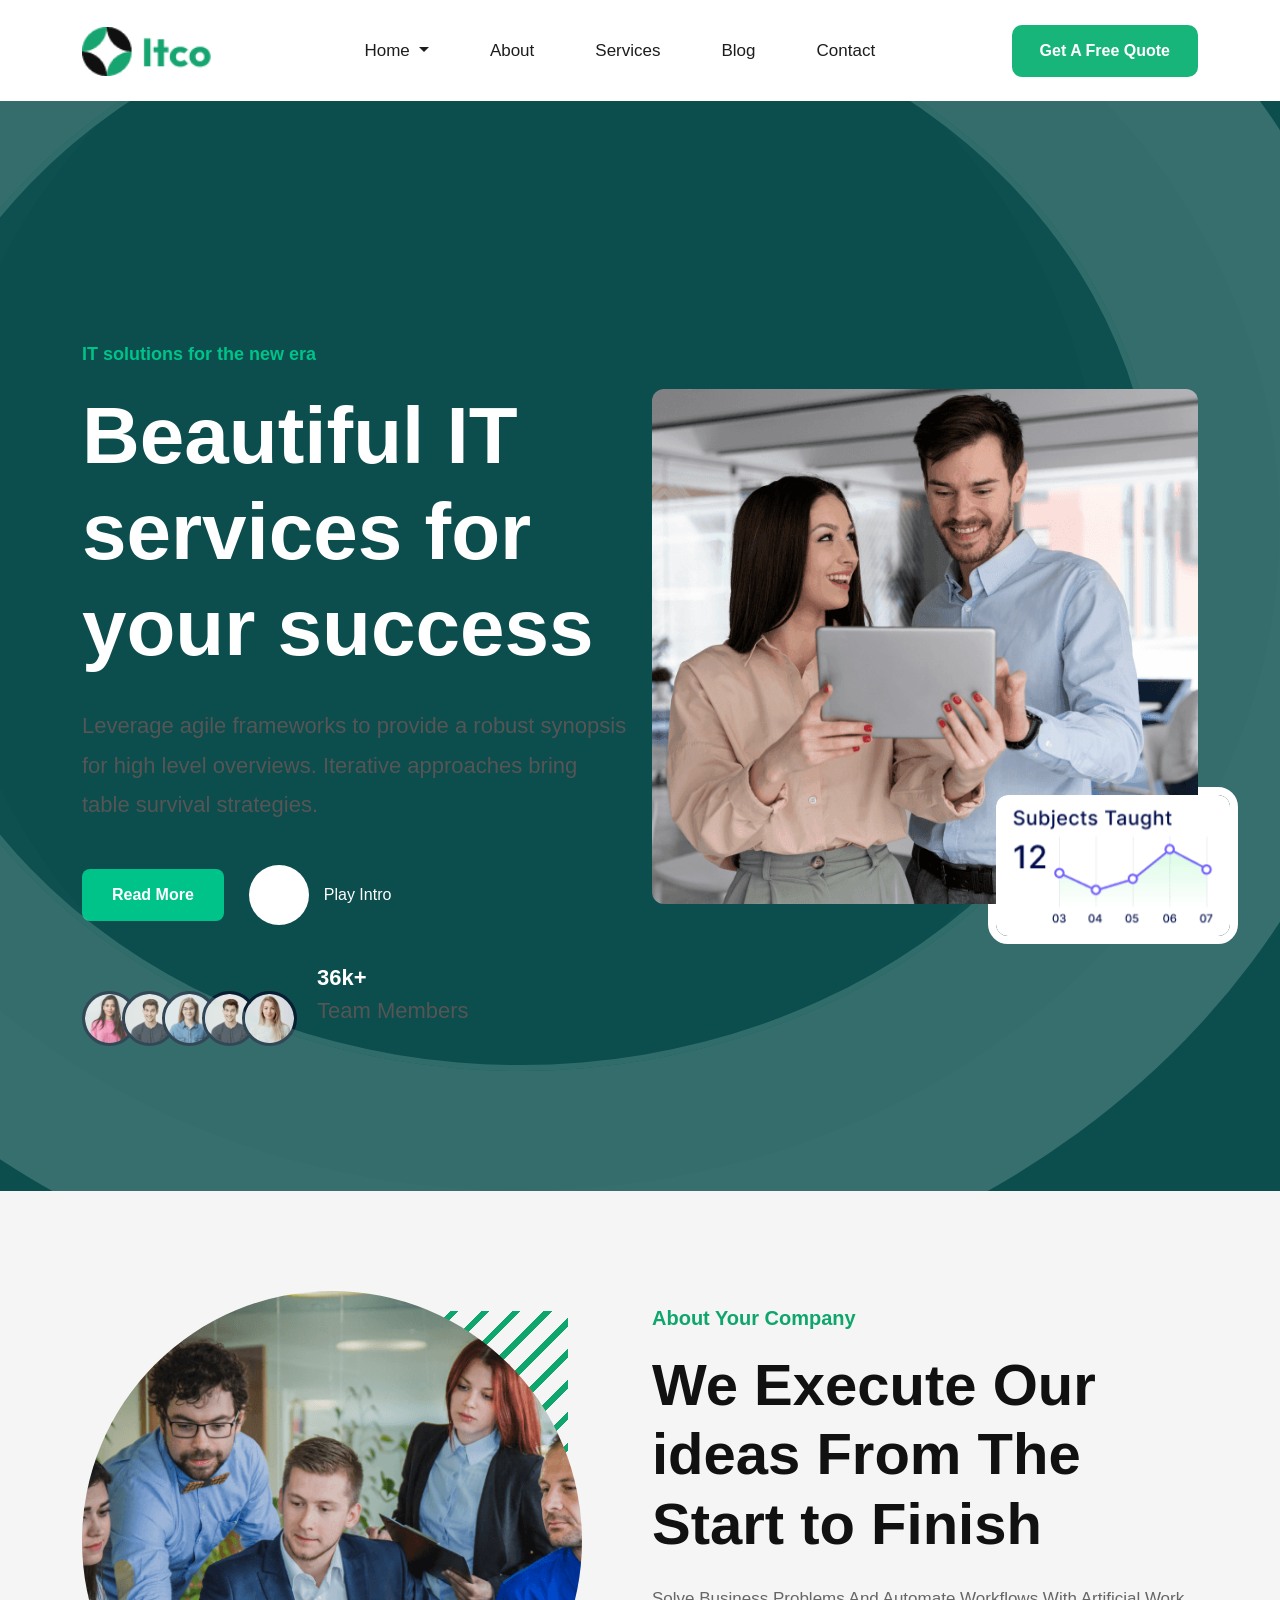
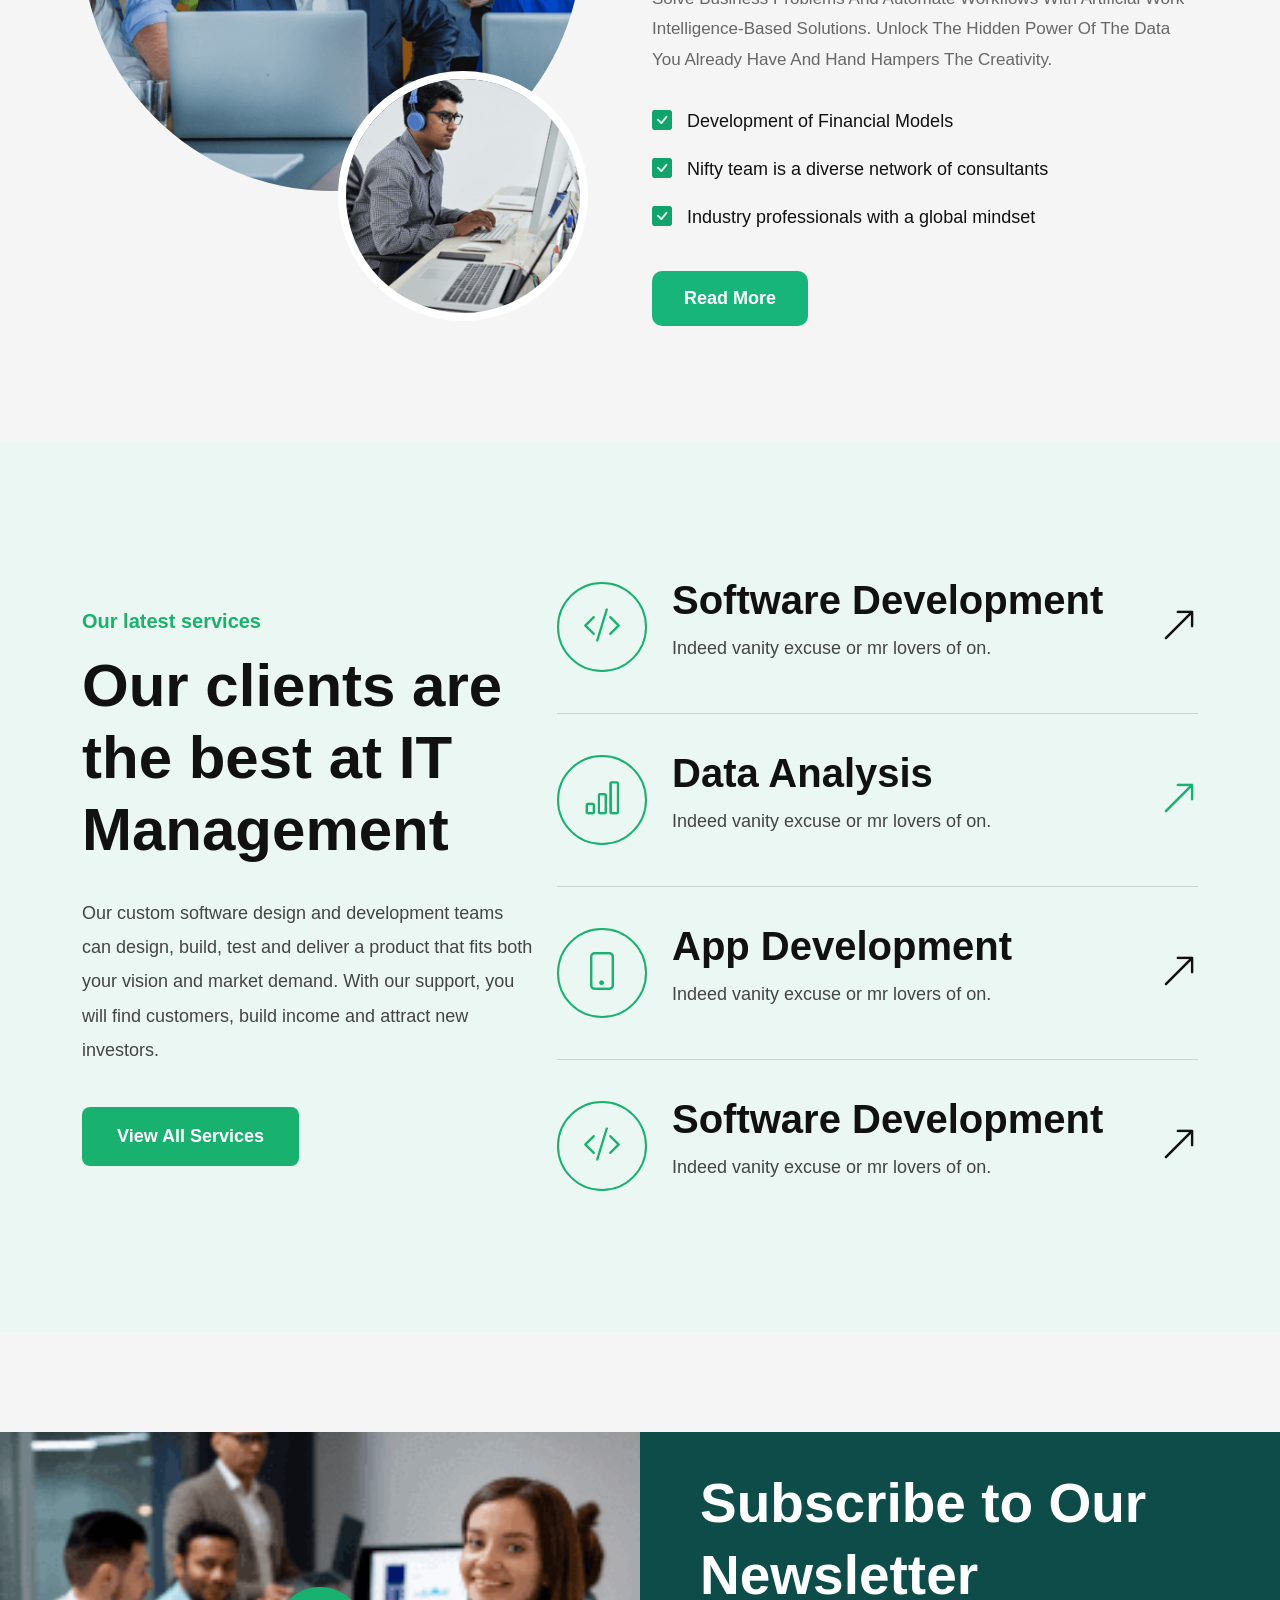
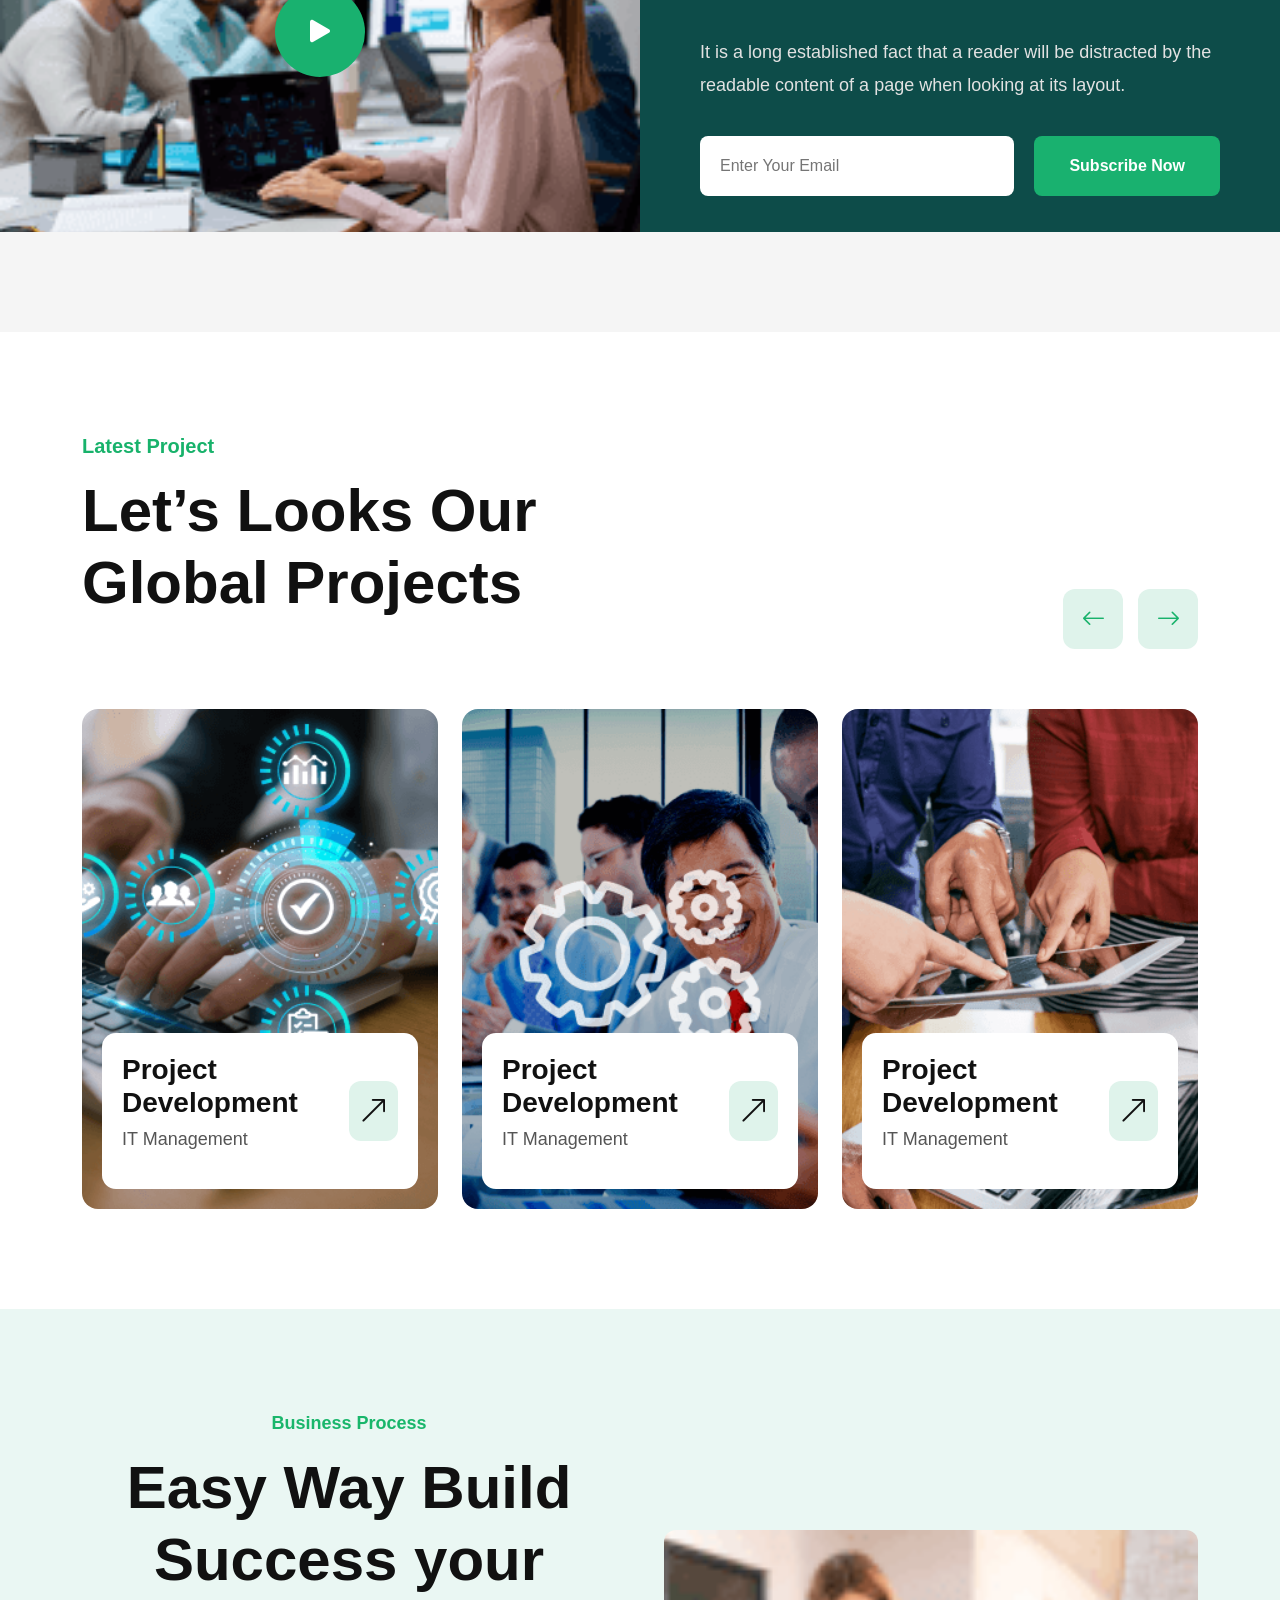
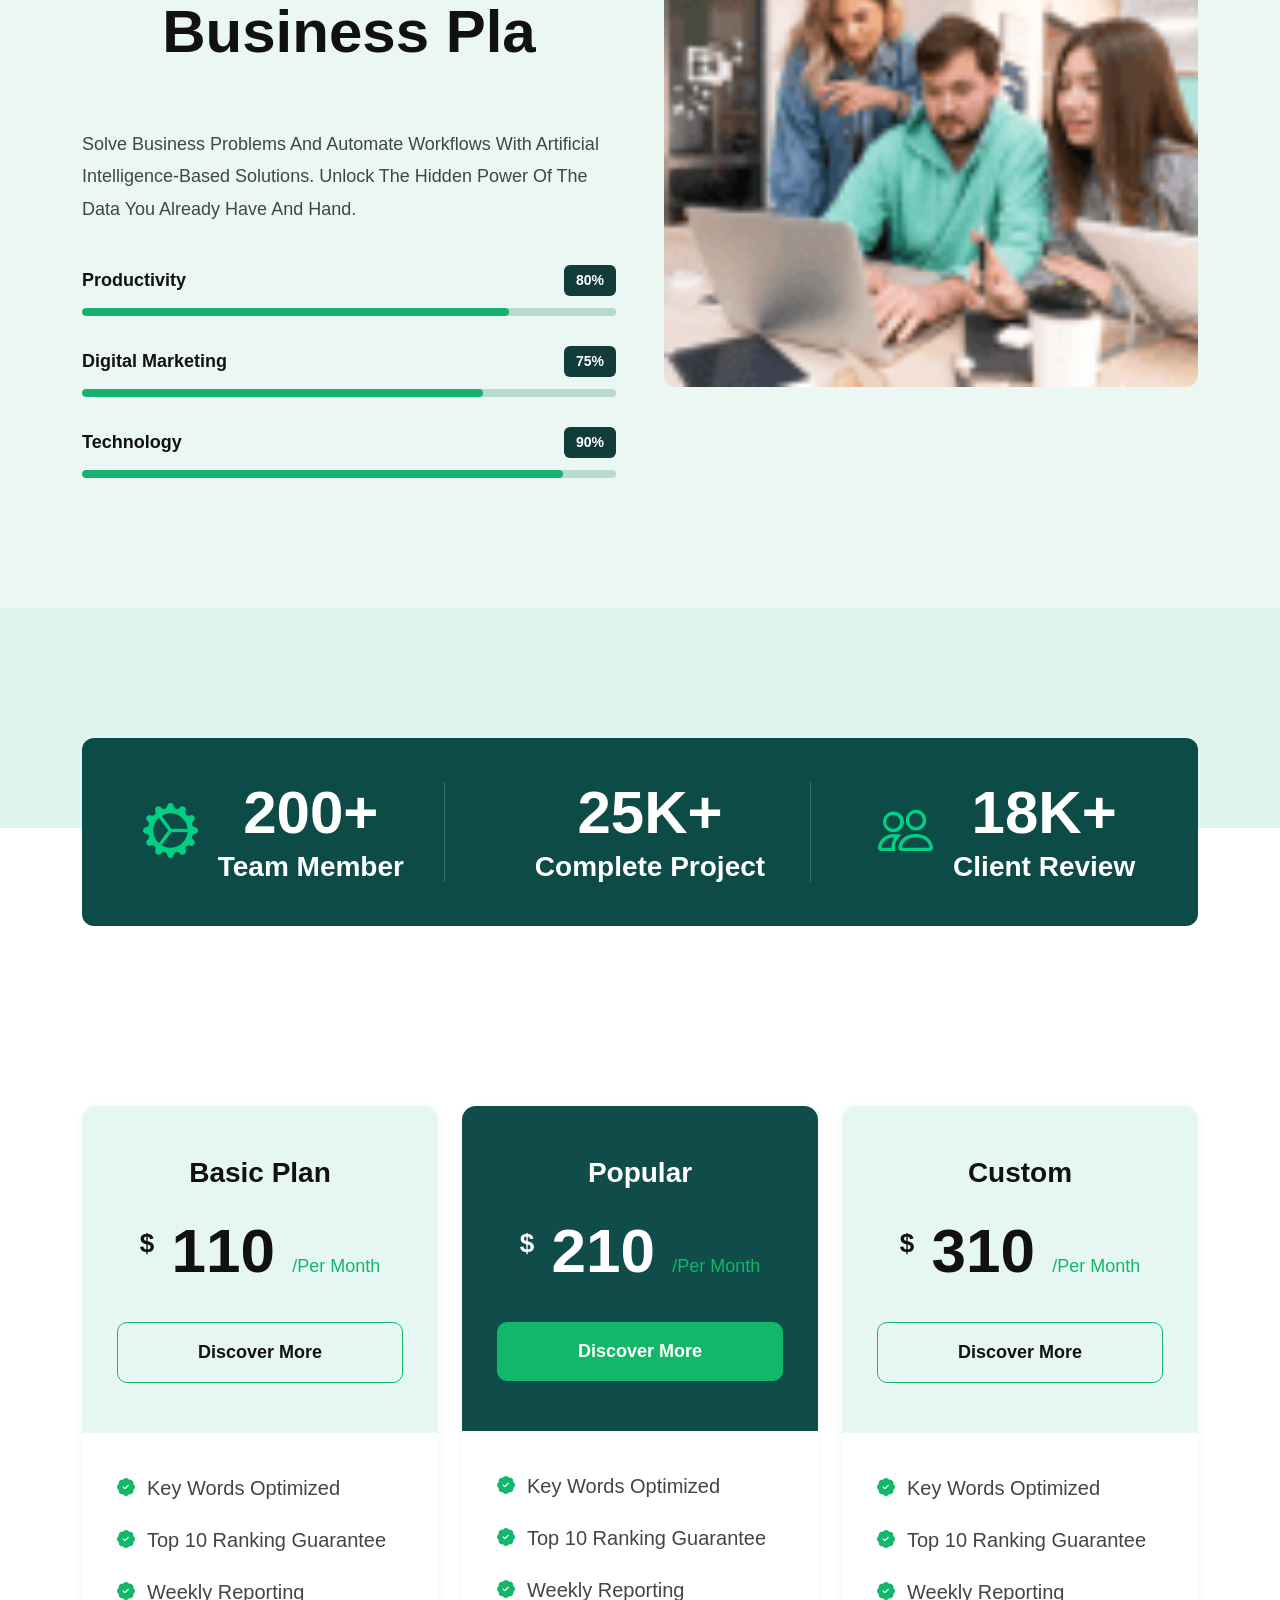
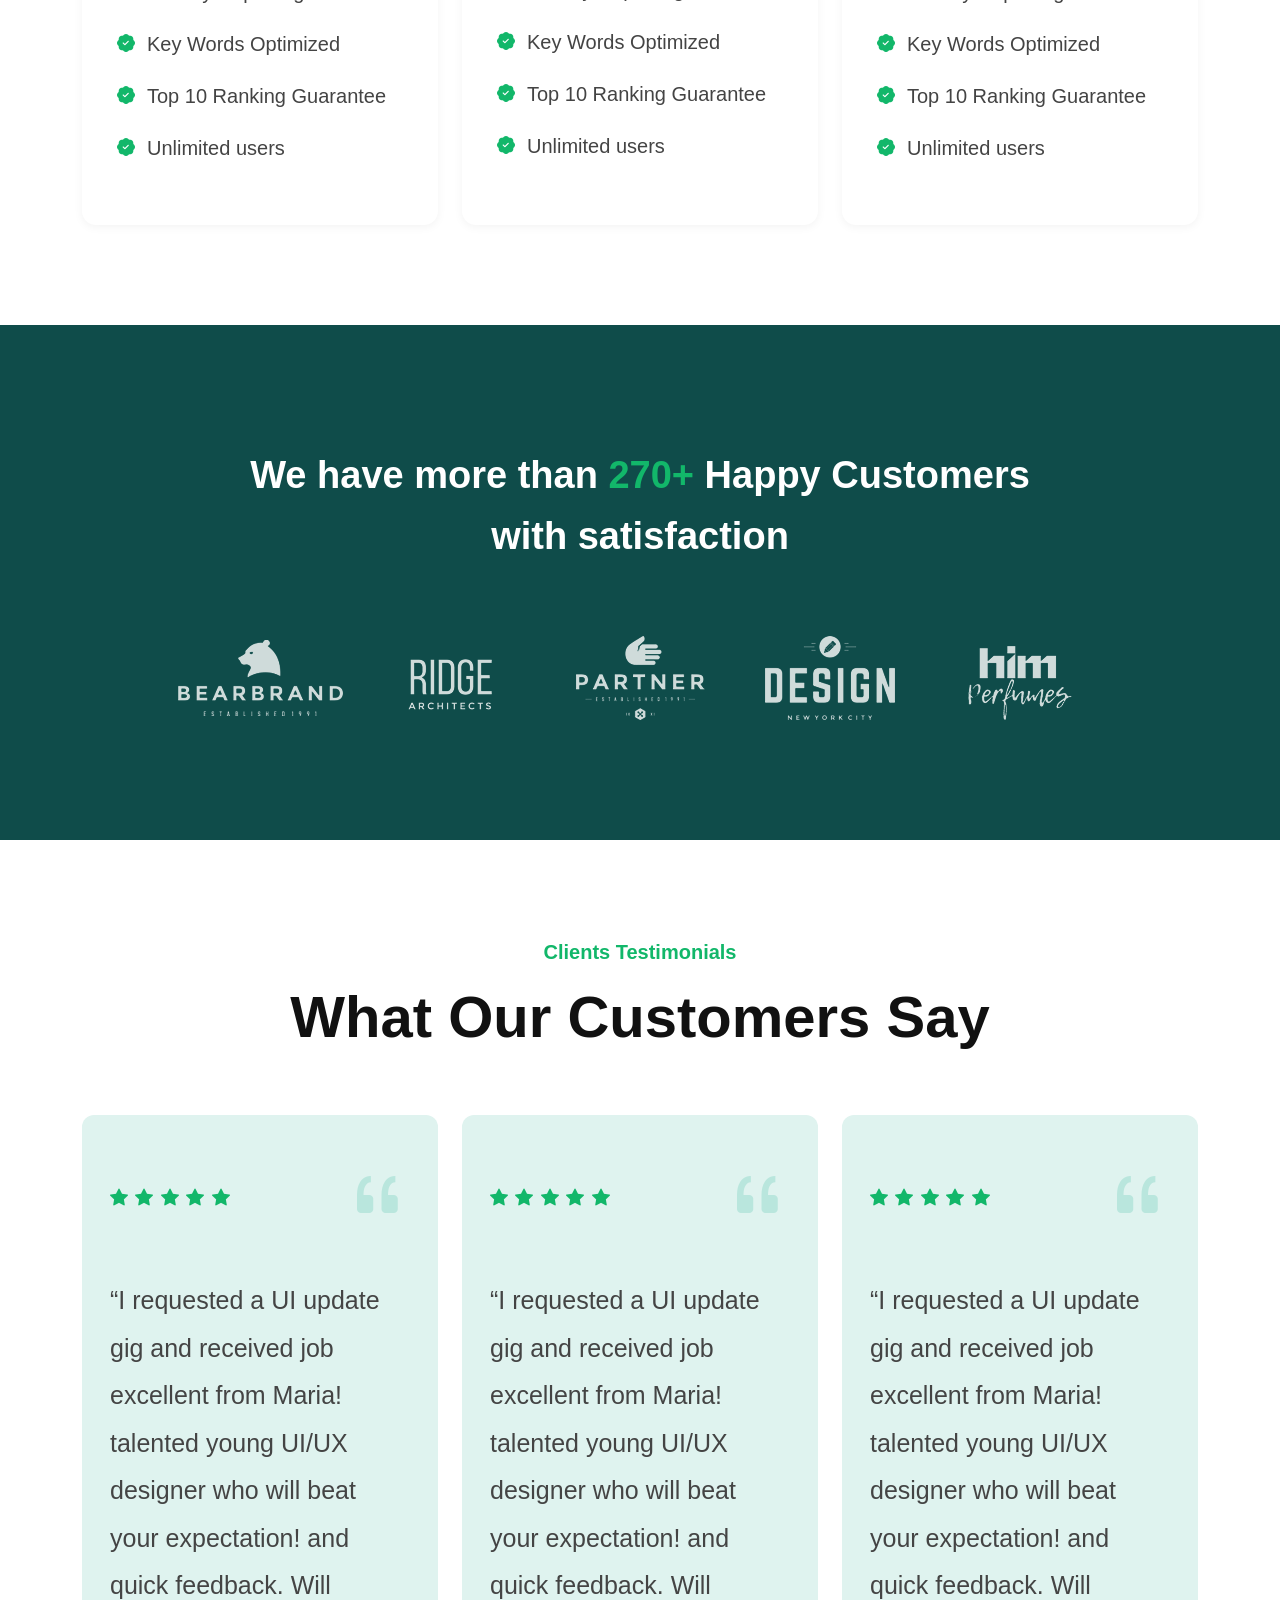
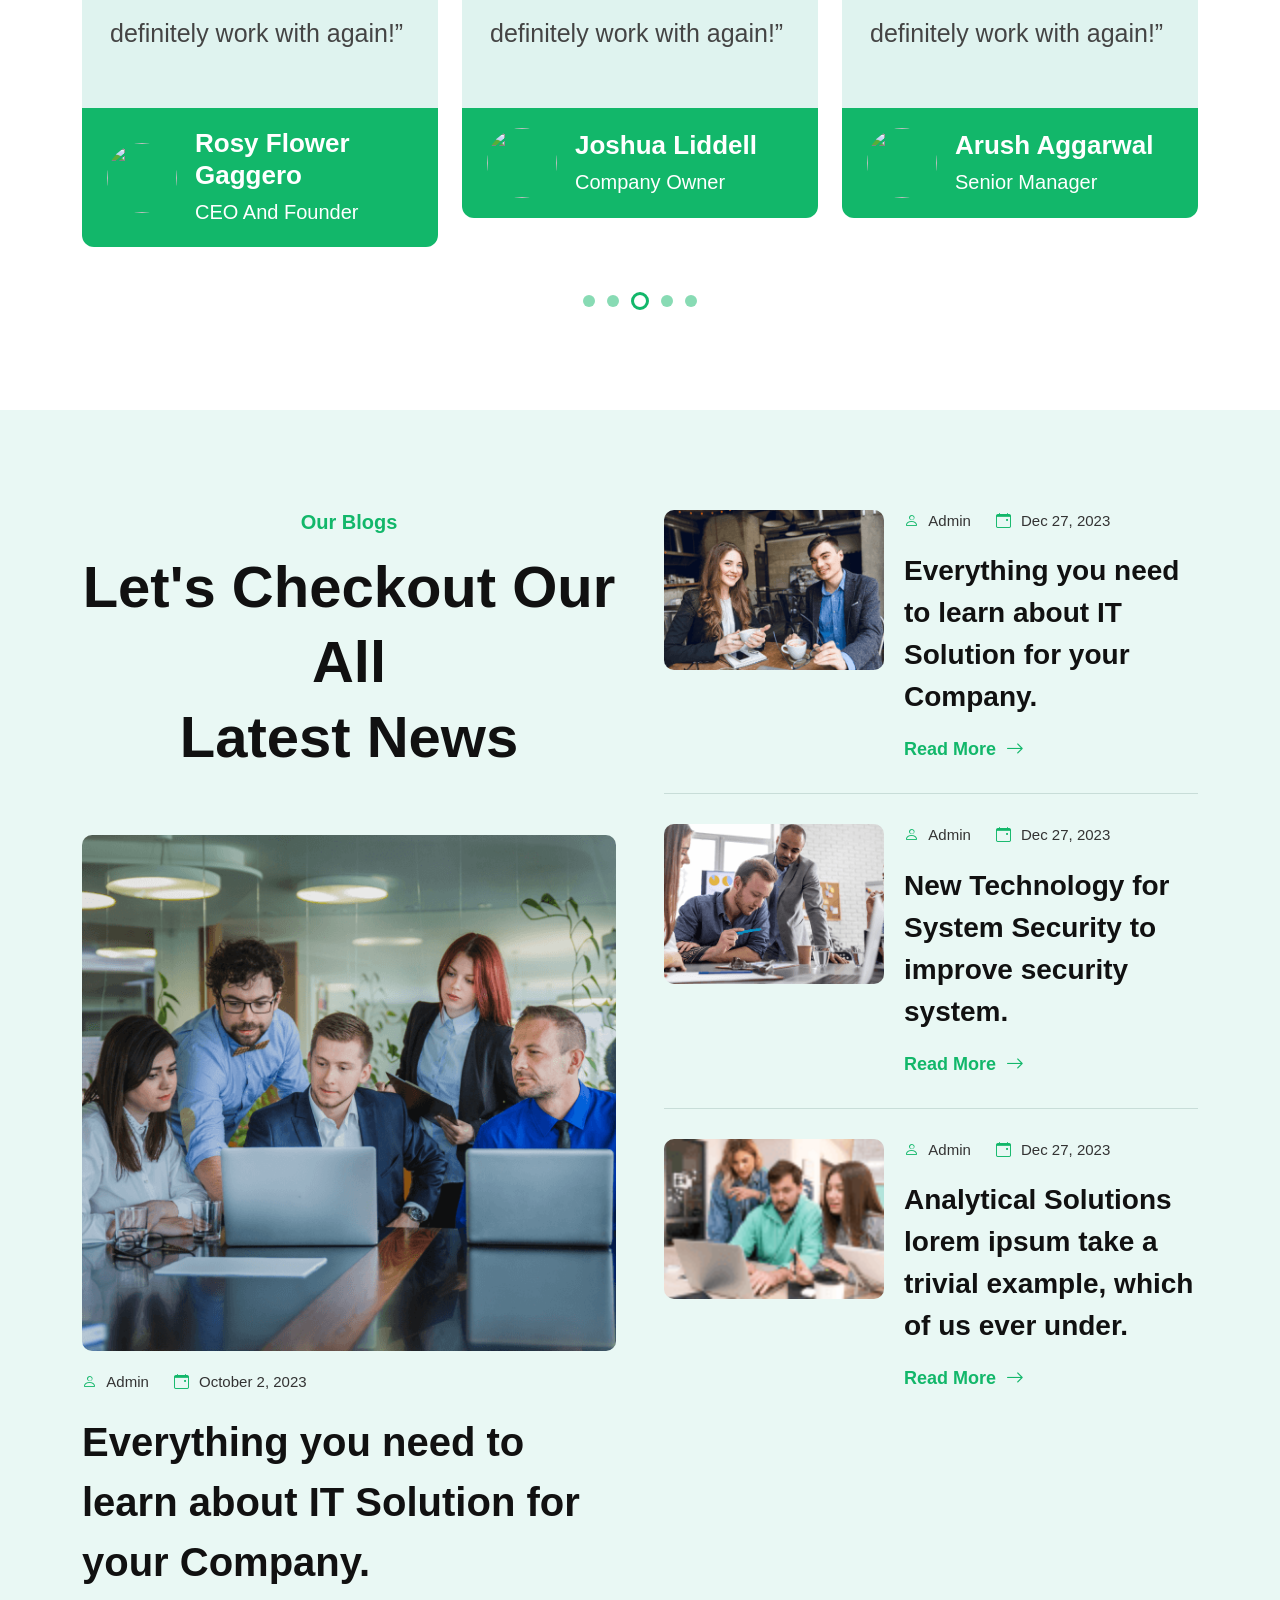
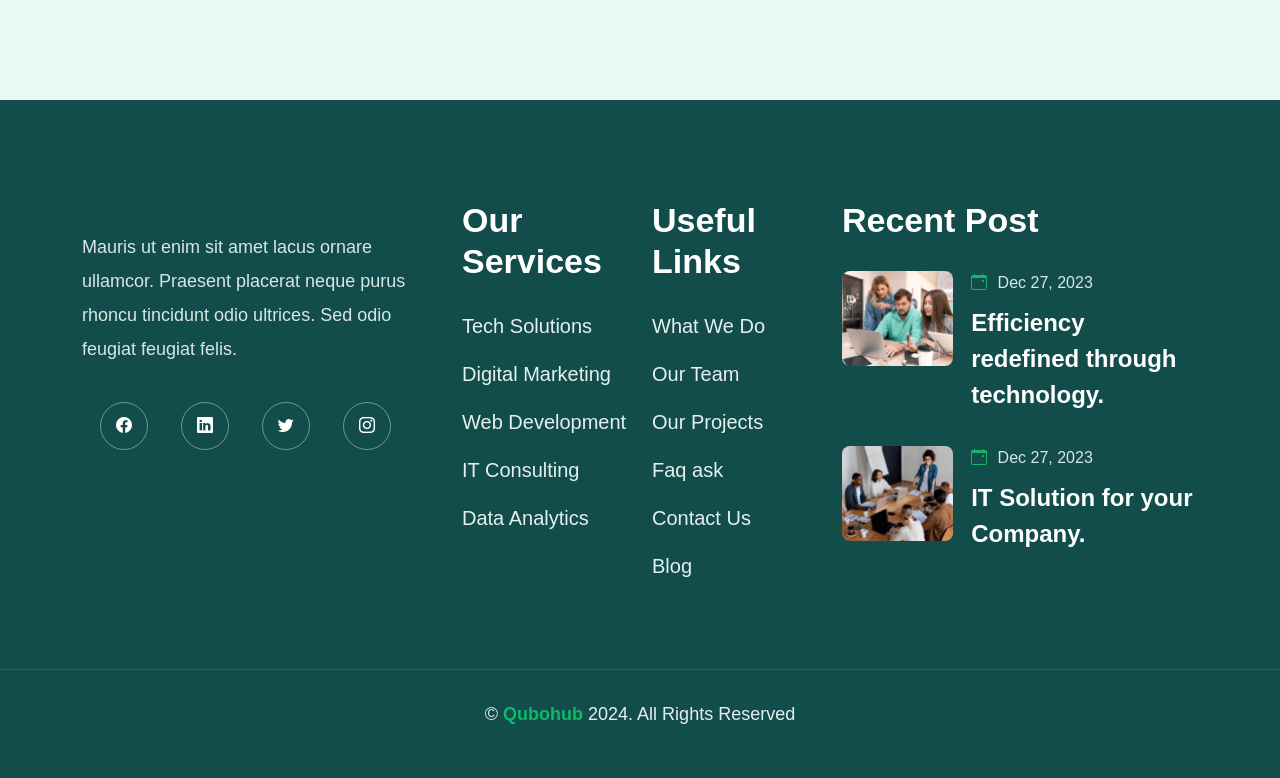
==== index.html @ c3c0ed38 "webpage" ====
<!DOCTYPE html>
<html  lang="en">
<head>
  <meta charset="UTF-8">
  <meta name="viewport" content="width=device-width, initial-scale=1.0">

  <title>Responsive Navbar</title>

  <!-- Bootstrap CSS -->
  <link
    href="https://cdn.jsdelivr.net/npm/bootstrap@5.3.3/dist/css/bootstrap.min.css"
    rel="stylesheet"
  >
  <script src="https://cdn.jsdelivr.net/npm/bootstrap@5.3.3/dist/js/bootstrap.bundle.min.js"></script>
  <link href="https://cdn.jsdelivr.net/npm/bootstrap@5.3.3/dist/css/bootstrap.min.css" rel="stylesheet">

  <!-- Bootstrap Icons -->
  <link
    rel="stylesheet"
    href="https://cdn.jsdelivr.net/npm/bootstrap-icons@1.11.3/font/bootstrap-icons.min.css"
  >

  <!-- CSS FILE -->
  <link rel="stylesheet" href="style.css">

</head>

<body>

<!-- NAVBAR START -->
<nav class="navbar navbar-expand-lg">

  <div class="container">

    <!-- LOGO -->
    <a class="navbar-brand" href="#">
      <img src="./itco.vercel.app/image (1).png"
           alt="logo"
           width="120">
    </a>

    <!-- MOBILE MENU BUTTON -->
    <button class="navbar-toggler"
            type="button"
            data-bs-toggle="collapse"
            data-bs-target="#navbarNav">

      <span class="navbar-toggler-icon"></span>

    </button>

    <!-- MENU -->
    <div class="collapse navbar-collapse justify-content-center"
         id="navbarNav">

      <ul class="navbar-nav">

        <!-- HOME DROPDOWN -->
        <li class="nav-item dropdown">

          <a class="nav-link dropdown-toggle"
             href="#"
             role="button"
             data-bs-toggle="dropdown">

             Home

          </a>

          <ul class="dropdown-menu">

            <li>
              <a class="dropdown-item" href="home1.html">
                Home 1
              </a>
            </li>

            <li>
              <a class="dropdown-item" href="home2.html">
                Home 2
              </a>
            </li>

            <li>
              <a class="dropdown-item" href="home3.html">
                Home 3
              </a>
            </li>

          </ul>

        </li>

        <li class="nav-item">
          <a class="nav-link" href="#">About</a>
        </li>

        <li class="nav-item">
          <a class="nav-link" href="#">Services</a>
        </li>

        <li class="nav-item">
          <a class="nav-link" href="#">Blog</a>
        </li>

        <li class="nav-item">
          <a class="nav-link" href="#">Contact</a>
        </li>

      </ul>

    </div>

    <!-- BUTTON -->
    <a href="#" class="quote-btn">
      Get A Free Quote
    </a>

  </div>

</nav>

  <section class="hero-section">

    <div class="container">

      <div class="row align-items-center">

        <!-- LEFT CONTENT -->

        <div class="col-lg-6">

          <div class="hero-content">

            <span class="hero-subtitle">
              IT solutions for the new era
            </span>

            <h1>
              Beautiful IT services for your success
            </h1>

            <p>
              Leverage agile frameworks to provide a robust synopsis for high
              level overviews. Iterative approaches bring table survival
              strategies.
            </p>

            <div class="hero-buttons">

              <a href="#" class="theme-btn">
                Read More
              </a>

              <div class="video-btn-area">

                <a href="#" class="video-btn">
                  <i class="fas fa-play"></i>
                </a>

                <span>Play Intro</span>

              </div>

            </div>

            <!-- TEAM MEMBERS -->

            <div class="team-wrapper">

              <div class="team-images">

                <img src="./itco.vercel.app/image (2).png" alt="">

                <img src="./itco.vercel.app/image (3).png" alt="">

                <img src="./itco.vercel.app/image (4).png" alt="">

                <img src="./itco.vercel.app/image (3).png" alt="">

                <img src="./itco.vercel.app/image (6).png" alt="">

              </div>

              <div class="team-text">

                <h4>36k+</h4>

                <p>Team Members</p>

              </div>

            </div>

          </div>

        </div>

        <!-- RIGHT IMAGE -->

        <div class="col-lg-6">

          <div class="hero-image">

            <img
              src="./itco.vercel.app/image (7).png"
              class="main-image"
              alt="">

            <div class="small-image">

              <img
                src="./itco.vercel.app/image (8).png"
                alt="">

            </div>

          </div>

        </div>

      </div>

    </div>

  </section>
   



   

  <!-- ================= ABOUT SECTION ================= -->

  <section class="about-section">
    <div class="container">

      <div class="row align-items-center">

        <!-- LEFT IMAGE -->
        <div class="col-lg-6 mb-5 mb-lg-0">

          <div class="about-image-box">

            <!-- Main Image -->
            <img
              src="./itco.vercel.app/image (9).png"
              alt=""
              class="main-img"
            >

            <!-- Small Image -->
            <img
              src="./itco.vercel.app/image (10).png"
              alt=""
              class="small-img"
            >

            <!-- Shape -->
            <div class="line-shape"></div>

          </div>

        </div>

        <!-- RIGHT CONTENT -->
        <div class="col-lg-6">

          <div class="about-content">

            <h5>About Your Company</h5>

            <h1>
              We Execute Our ideas
              From The Start to Finish
            </h1>

            <p>
              Solve Business Problems And Automate Workflows With Artificial
              Work Intelligence-Based Solutions. Unlock The Hidden Power Of
              The Data You Already Have And Hand Hampers The Creativity.
            </p>

            <!-- LIST -->
            <ul class="about-list">
              <li>
                <i class="bi bi-check-square-fill"></i>
                Development of Financial Models
              </li>

              <li>
                <i class="bi bi-check-square-fill"></i>
                Nifty team is a diverse network of consultants
              </li>

              <li>
                <i class="bi bi-check-square-fill"></i>
                Industry professionals with a global mindset
              </li>
            </ul>

            <!-- BUTTON -->
            <a href="#" class="about-btn">
              Read More
            </a>

          </div>

        </div>

      </div>
    </div>
  </section> 
 

  <!-- SERVICES SECTION -->
  <section class="services-section">
    <div class="container">

      <div class="row align-items-center">

        <!-- LEFT CONTENT -->
        <div class="col-lg-5 mb-5 mb-lg-0">

          <p class="small-title">Our latest services</p>

          <h1 class="main-title">
            Our clients are the best at IT Management
          </h1>

          <p class="description">
            Our custom software design and development teams can design,
            build, test and deliver a product that fits both your vision
            and market demand. With our support, you will find customers,
            build income and attract new investors.
          </p>

          <a href="#" class="service-btn">
            View All Services
          </a>

        </div>

        <!-- RIGHT SERVICES -->
        <div class="col-lg-7">

          <!-- ITEM 1 -->
          <div class="service-item">

            <div class="service-left">

              <div class="icon-box">
                <i class="bi bi-code-slash"></i>
              </div>

              <div>
                <h3>Software Development</h3>
                <p>Indeed vanity excuse or mr lovers of on.</p>
              </div>

            </div>

            <div class="arrow">
              <i class="bi bi-arrow-up-right"></i>
            </div>

          </div>

          <!-- ITEM 2 -->
          <div class="service-item">

            <div class="service-left">

              <div class="icon-box">
                <i class="bi bi-bar-chart"></i>
              </div>

              <div>
                <h3>Data Analysis</h3>
                <p>Indeed vanity excuse or mr lovers of on.</p>
              </div>

            </div>

            <div class="arrow active-arrow">
              <i class="bi bi-arrow-up-right"></i>
            </div>

          </div>

          <!-- ITEM 3 -->
          <div class="service-item">

            <div class="service-left">

              <div class="icon-box">
                <i class="bi bi-phone"></i>
              </div>

              <div>
                <h3>App Development</h3>
                <p>Indeed vanity excuse or mr lovers of on.</p>
              </div>

            </div>

            <div class="arrow">
              <i class="bi bi-arrow-up-right"></i>
            </div>

          </div>

          <!-- ITEM 4 -->
          <div class="service-item border-0">

            <div class="service-left">

              <div class="icon-box">
                <i class="bi bi-code-slash"></i>
              </div>

              <div>
                <h3>Software Development</h3>
                <p>Indeed vanity excuse or mr lovers of on.</p>
              </div>

            </div>

            <div class="arrow">
              <i class="bi bi-arrow-up-right"></i>
            </div>

          </div>

        </div>

      </div>

    </div>
  </section>


  <!-- NEWSLETTER SECTION -->

  <section class="newsletter-section">

    <div class="container-fluid p-0">

      <div class="row g-0 align-items-center">

        <!-- LEFT IMAGE -->

        <div class="col-lg-6">

          <div class="newsletter-image">

            <img src="./itco.vercel.app/image (20).png">

            <!-- PLAY BUTTON -->

            <div class="play-btn">
              <i class="bi bi-play-fill"></i>
            </div>

          </div>

        </div>

        <!-- RIGHT CONTENT -->

        <div class="col-lg-6">

          <div class="newsletter-content">

            <h2>Subscribe to Our Newsletter</h2>

            <p>
              It is a long established fact that a reader will be distracted
              by the readable content of a page when looking at its layout.
            </p>

            <!-- FORM -->

            <form class="newsletter-form">

              <input type="email"
              placeholder="Enter Your Email">

              <button type="submit">
                Subscribe Now
              </button>

            </form>

          </div>

        </div>

      </div>

    </div>

  </section>
   

  <!-- PROJECT SECTION -->

  <section class="project-section">

    <div class="container">

      <!-- TOP CONTENT -->

      <div class="project-header">

        <div>
          <p class="small-title">Latest Project</p>

          <h2 class="main-title">
            Let’s Looks Our Global Projects
          </h2>
        </div>

        <!-- ARROWS -->

        <div class="arrow-buttons">

          <button>
            <i class="bi bi-arrow-left"></i>
          </button>

          <button>
            <i class="bi bi-arrow-right"></i>
          </button>

        </div>

      </div>

      <!-- PROJECT CARDS -->

      <div class="row g-4">

        <!-- CARD 1 -->

        <div class="col-lg-4 col-md-6">

          <div class="project-card">

            <img src="./itco.vercel.app/image (11).png"
            alt="project">
            <div class="project-overlay">

              <div>
                <h4>Project Development</h4>
                <p>IT Management</p>
              </div>

              <div class="overlay-arrow">
                <i class="bi bi-arrow-up-right"></i>
              </div>

            </div>


          </div>

        </div>

        <!-- CARD 2 -->

        <div class="col-lg-4 col-md-6">

          <div class="project-card active-card">

            <img src="./itco.vercel.app/image (12).png"
            alt="project">

            <!-- OVERLAY -->

            <div class="project-overlay">

              <div>
                <h4>Project Development</h4>
                <p>IT Management</p>
              </div>

              <div class="overlay-arrow">
                <i class="bi bi-arrow-up-right"></i>
              </div>

            </div>

          </div>

        </div>

        <!-- CARD 3 -->

        <div class="col-lg-4 col-md-6">

          <div class="project-card">

            <img src="./itco.vercel.app/image (13).png"
            alt="project">
                        <div class="project-overlay">

              <div>
                <h4>Project Development</h4>
                <p>IT Management</p>
              </div>

              <div class="overlay-arrow">
                <i class="bi bi-arrow-up-right"></i>
              </div>

            </div>


          </div>

        </div>

      </div>

    </div>

  </section>
   

  <!-- BUSINESS SECTION -->

  <section class="business-section">

    <div class="container">

      <div class="row align-items-center g-5">

        <!-- LEFT CONTENT -->

        <div class="col-lg-6">

          <p class="section-subtitle">
            Business Process
          </p>

          <h1 class="section-title">
            Easy Way Build Success your Business Pla
          </h1>

          <p class="section-text">
            Solve Business Problems And Automate Workflows With
            Artificial Intelligence-Based Solutions. Unlock The
            Hidden Power Of The Data You Already Have And Hand.
          </p>

          <!-- PROGRESS ITEM -->

          <div class="progress-wrapper">

            <div class="progress-title">
              <span>Productivity</span>
              <span class="progress-percent">80%</span>
            </div>

            <div class="custom-progress">
              <div class="custom-bar progress-80"></div>
            </div>

          </div>

          <!-- PROGRESS ITEM -->

          <div class="progress-wrapper">

            <div class="progress-title">
              <span>Digital Marketing</span>
              <span class="progress-percent">75%</span>
            </div>

            <div class="custom-progress">
              <div class="custom-bar progress-75"></div>
            </div>

          </div>

          <!-- PROGRESS ITEM -->

          <div class="progress-wrapper">

            <div class="progress-title">
              <span>Technology</span>
              <span class="progress-percent">90%</span>
            </div>

            <div class="custom-progress">
              <div class="custom-bar progress-90"></div>
            </div>

          </div>

        </div>

        <!-- RIGHT IMAGE -->

        <div class="col-lg-6">

          <div class="business-image">

            <img src="./itco.vercel.app/image (22).png"
            alt="Business Image">

          </div>

        </div>

      </div>

    </div>

  </section>
   

  <!-- LIGHT BACKGROUND -->
  <section class="counter-bg"></section>

  <!-- COUNTER SECTION -->
  <section class="counter-wrapper">

    <div class="container">

      <div class="counter-box">

        <div class="row text-center align-items-center">

          <!-- ITEM 1 -->
          <div class="col-lg-4">
            <div class="counter-item border-end-custom">

              <div class="counter-icon">
                <i class="bi bi-gear-wide-connected"></i>
              </div>

              <div>
                <h2 class="counter-number">200+</h2>
                <p class="counter-text">Team Member</p>
              </div>

            </div>
          </div>

          <!-- ITEM 2 -->
          <div class="col-lg-4">
            <div class="counter-item border-end-custom">

              <div class="counter-icon">
                <i class="bi bi-handshake"></i>
              </div>

              <div>
                <h2 class="counter-number">25K+</h2>
                <p class="counter-text">Complete Project</p>
              </div>

            </div>
          </div>

          <!-- ITEM 3 -->
          <div class="col-lg-4">
            <div class="counter-item">

              <div class="counter-icon">
                <i class="bi bi-people"></i>
              </div>

              <div>
                <h2 class="counter-number">18K+</h2>
                <p class="counter-text">Client Review</p>
              </div>

            </div>
          </div>

        </div>

      </div>

    </div>

  </section>


  <!-- PRICING SECTION -->
  <section class="pricing-section">

    <div class="container">

      <div class="row g-4">

        <!-- CARD 1 -->
        <div class="col-lg-4 col-md-6">

          <div class="pricing-card">

            <!-- TOP -->
            <div class="pricing-top">

              <h3>Basic Plan</h3>

              <div class="price">

                <sup>$</sup>
                110

                <span>/Per Month</span>

              </div>

              <a href="#" class="pricing-btn">
                Discover More
              </a>

            </div>

            <!-- BOTTOM -->
            <div class="pricing-bottom">

              <ul>

                <li>
                  <i class="bi bi-patch-check-fill"></i>
                  Key Words Optimized
                </li>

                <li>
                  <i class="bi bi-patch-check-fill"></i>
                  Top 10 Ranking Guarantee
                </li>

                <li>
                  <i class="bi bi-patch-check-fill"></i>
                  Weekly Reporting
                </li>

                <li>
                  <i class="bi bi-patch-check-fill"></i>
                  Key Words Optimized
                </li>

                <li>
                  <i class="bi bi-patch-check-fill"></i>
                  Top 10 Ranking Guarantee
                </li>

                <li>
                  <i class="bi bi-patch-check-fill"></i>
                  Unlimited users
                </li>

              </ul>

            </div>

          </div>

        </div>

        <!-- CARD 2 -->
        <div class="col-lg-4 col-md-6">

          <div class="pricing-card active-card">

            <!-- TOP -->
            <div class="pricing-top dark-bg">

              <h3>Popular</h3>

              <div class="price active-price">

                <sup>$</sup>
                210

                <span>/Per Month</span>

              </div>

              <a href="#" class="pricing-btn active-btn">
                Discover More
              </a>

            </div>

            <!-- BOTTOM -->
            <div class="pricing-bottom">

              <ul>

                <li>
                  <i class="bi bi-patch-check-fill"></i>
                  Key Words Optimized
                </li>

                <li>
                  <i class="bi bi-patch-check-fill"></i>
                  Top 10 Ranking Guarantee
                </li>

                <li>
                  <i class="bi bi-patch-check-fill"></i>
                  Weekly Reporting
                </li>

                <li>
                  <i class="bi bi-patch-check-fill"></i>
                  Key Words Optimized
                </li>

                <li>
                  <i class="bi bi-patch-check-fill"></i>
                  Top 10 Ranking Guarantee
                </li>

                <li>
                  <i class="bi bi-patch-check-fill"></i>
                  Unlimited users
                </li>

              </ul>

            </div>

          </div>

        </div>

        <!-- CARD 3 -->
        <div class="col-lg-4 col-md-6">

          <div class="pricing-card">

            <!-- TOP -->
            <div class="pricing-top">

              <h3>Custom</h3>

              <div class="price">

                <sup>$</sup>
                310

                <span>/Per Month</span>

              </div>

              <a href="#" class="pricing-btn">
                Discover More
              </a>

            </div>

            <!-- BOTTOM -->
            <div class="pricing-bottom">

              <ul>

                <li>
                  <i class="bi bi-patch-check-fill"></i>
                  Key Words Optimized
                </li>

                <li>
                  <i class="bi bi-patch-check-fill"></i>
                  Top 10 Ranking Guarantee
                </li>

                <li>
                  <i class="bi bi-patch-check-fill"></i>
                  Weekly Reporting
                </li>

                <li>
                  <i class="bi bi-patch-check-fill"></i>
                  Key Words Optimized
                </li>

                <li>
                  <i class="bi bi-patch-check-fill"></i>
                  Top 10 Ranking Guarantee
                </li>

                <li>
                  <i class="bi bi-patch-check-fill"></i>
                  Unlimited users
                </li>

              </ul>

            </div>

          </div>

        </div>

      </div>

    </div>

  </section>

  <!-- CLIENT SECTION -->
  <section class="client-section">

    <div class="container">

      <!-- TEXT -->
      <div class="client-text">

        <h3>
          We have more than
          <span>270+</span>
          Happy Customers
          <br>
          with satisfaction
        </h3>

      </div>

      <!-- LOGOS -->
      <div class="row align-items-center justify-content-center text-center g-4">

        <!-- LOGO 1 -->
        <div class="col-lg-2 col-md-4 col-6">

          <div class="logo-box">
            <img
              src="./itco.vercel.app/brand1.png"
              alt="logo"
              class="img-fluid"
            >
          </div>

        </div>

        <!-- LOGO 2 -->
        <div class="col-lg-2 col-md-4 col-6">

          <div class="logo-box">
            <img
              src="./itco.vercel.app/brand2.png"
              alt="logo"
              class="img-fluid"
            >
          </div>

        </div>

        <!-- LOGO 3 -->
        <div class="col-lg-2 col-md-4 col-6">

          <div class="logo-box">
            <img
              src="./itco.vercel.app/brand3.png"
              alt="logo"
              class="img-fluid"
            >
          </div>

        </div>

        <!-- LOGO 4 -->
        <div class="col-lg-2 col-md-4 col-6">

          <div class="logo-box">
            <img
              src="./itco.vercel.app/brand4.png"
              alt="logo"
              class="img-fluid"
            >
          </div>

        </div>

        <!-- LOGO 5 -->
        <div class="col-lg-2 col-md-4 col-6">

          <div class="logo-box">
            <img
              src="./itco.vercel.app/brand5.png"
              alt="logo"
              class="img-fluid"
            >
          </div>

        </div>

      </div>

    </div>

  </section>
   

  <!-- TESTIMONIAL SECTION -->
  <section class="testimonial-section">

    <div class="container">

      <!-- TITLE -->
      <div class="section-title text-center">

        <h5>Clients Testimonials</h5>

        <h2>What Our Customers Say</h2>

      </div>

      <!-- TESTIMONIAL CARDS -->
      <div class="row g-4">

        <!-- CARD 1 -->
        <div class="col-lg-4 col-md-6">

          <div class="testimonial-card">

            <!-- CONTENT -->
            <div class="testimonial-content">

              <div class="top-area">

                <div class="stars">
                  <i class="bi bi-star-fill"></i>
                  <i class="bi bi-star-fill"></i>
                  <i class="bi bi-star-fill"></i>
                  <i class="bi bi-star-fill"></i>
                  <i class="bi bi-star-fill"></i>
                </div>

                <div class="quote-icon">
                  <i class="bi bi-quote"></i>
                </div>

              </div>

              <p>
                “I requested a UI update gig and received
                job excellent from Maria! talented young
                UI/UX designer who will beat your
                expectation! and quick feedback. Will
                definitely work with again!”
              </p>

            </div>

            <!-- USER -->
            <div class="testimonial-user">

              <img
                src="https://randomuser.me/api/portraits/women/44.jpg"
                alt=""
              >

              <div>

                <h4>Rosy Flower Gaggero</h4>

                <span>CEO And Founder</span>

              </div>

            </div>

          </div>

        </div>

        <!-- CARD 2 -->
        <div class="col-lg-4 col-md-6">

          <div class="testimonial-card">

            <!-- CONTENT -->
            <div class="testimonial-content">

              <div class="top-area">

                <div class="stars">
                  <i class="bi bi-star-fill"></i>
                  <i class="bi bi-star-fill"></i>
                  <i class="bi bi-star-fill"></i>
                  <i class="bi bi-star-fill"></i>
                  <i class="bi bi-star-fill"></i>
                </div>

                <div class="quote-icon">
                  <i class="bi bi-quote"></i>
                </div>

              </div>

              <p>
                “I requested a UI update gig and received
                job excellent from Maria! talented young
                UI/UX designer who will beat your
                expectation! and quick feedback. Will
                definitely work with again!”
              </p>

            </div>

            <!-- USER -->
            <div class="testimonial-user">

              <img
                src="https://randomuser.me/api/portraits/men/32.jpg"
                alt=""
              >

              <div>

                <h4>Joshua Liddell</h4>

                <span>Company Owner</span>

              </div>

            </div>

          </div>

        </div>

        <!-- CARD 3 -->
        <div class="col-lg-4 col-md-6">

          <div class="testimonial-card">

            <!-- CONTENT -->
            <div class="testimonial-content">

              <div class="top-area">

                <div class="stars">
                  <i class="bi bi-star-fill"></i>
                  <i class="bi bi-star-fill"></i>
                  <i class="bi bi-star-fill"></i>
                  <i class="bi bi-star-fill"></i>
                  <i class="bi bi-star-fill"></i>
                </div>

                <div class="quote-icon">
                  <i class="bi bi-quote"></i>
                </div>

              </div>

              <p>
                “I requested a UI update gig and received
                job excellent from Maria! talented young
                UI/UX designer who will beat your
                expectation! and quick feedback. Will
                definitely work with again!”
              </p>

            </div>

            <!-- USER -->
            <div class="testimonial-user">

              <img
                src="https://randomuser.me/api/portraits/women/68.jpg"
                alt=""
              >

              <div>

                <h4>Arush Aggarwal</h4>

                <span>Senior Manager</span>

              </div>

            </div>

          </div>

        </div>

      </div>

      <!-- DOTS -->
      <div class="slider-dots">

        <span></span>
        <span></span>
        <span class="active"></span>
        <span></span>
        <span></span>

      </div>

    </div>

  </section>
   

  <!-- BLOG SECTION -->
  <section class="blog-section">

    <div class="container">

      <div class="row g-5 align-items-start">

        <!-- LEFT SIDE -->
        <div class="col-lg-6">

          <div class="section-title">

            <h5>Our Blogs</h5>

            <h2>
              Let's Checkout Our All
              <br>
              Latest News
            </h2>

          </div>

          <!-- MAIN BLOG -->
          <div class="main-blog">

            <img
              src="./itco.vercel.app/image (18).png"
              alt=""
              class="img-fluid"
            >

            <div class="blog-meta">

              <span>
                <i class="bi bi-person"></i>
                Admin
              </span>

              <span>
                <i class="bi bi-calendar-event"></i>
                October 2, 2023
              </span>

            </div>

            <h3>
              Everything you need to learn about IT
              Solution for your Company.
            </h3>

          </div>

        </div>

        <!-- RIGHT SIDE -->
        <div class="col-lg-6">

          <!-- BLOG ITEM 1 -->
          <div class="side-blog">

            <img
              src="./itco.vercel.app/image (19).png"
              alt=""
            >

            <div class="side-blog-content">

              <div class="blog-meta">

                <span>
                  <i class="bi bi-person"></i>
                  Admin
                </span>

                <span>
                  <i class="bi bi-calendar-event"></i>
                  Dec 27, 2023
                </span>

              </div>

              <h4>
                Everything you need to learn about IT
                Solution for your Company.
              </h4>

              <a href="#">
                Read More
                <i class="bi bi-arrow-right"></i>
              </a>

            </div>

          </div>

          <!-- BLOG ITEM 2 -->
          <div class="side-blog">

            <img
              src="./itco.vercel.app/image (21).png"
              alt=""
            >

            <div class="side-blog-content">

              <div class="blog-meta">

                <span>
                  <i class="bi bi-person"></i>
                  Admin
                </span>

                <span>
                  <i class="bi bi-calendar-event"></i>
                  Dec 27, 2023
                </span>

              </div>

              <h4>
                New Technology for System Security to
                improve security system.
              </h4>

              <a href="#">
                Read More
                <i class="bi bi-arrow-right"></i>
              </a>

            </div>

          </div>

          <!-- BLOG ITEM 3 -->
          <div class="side-blog border-0">

            <img
              src="./itco.vercel.app/image (22).png"
              alt=""
            >

            <div class="side-blog-content">

              <div class="blog-meta">

                <span>
                  <i class="bi bi-person"></i>
                  Admin
                </span>

                <span>
                  <i class="bi bi-calendar-event"></i>
                  Dec 27, 2023
                </span>

              </div>

              <h4>
                Analytical Solutions lorem ipsum take a
                trivial example, which of us ever under.
              </h4>

              <a href="#">
                Read More
                <i class="bi bi-arrow-right"></i>
              </a>

            </div>

          </div>

        </div>

      </div>

    </div>

  </section>
   

  <!-- FOOTER -->
  <footer class="footer-section">

    <div class="container">

      <div class="row gy-5">

        <!-- ABOUT -->
        <div class="col-lg-4 col-md-6">

          <div class="footer-about">

            <!-- LOGO -->
            <div class="footer-logo">

              <img
                src="https://itco.vercel.app/assets/img/logo/logo-white.svg"
                alt=""
              >

            </div>

            <p>
              Mauris ut enim sit amet lacus ornare
              ullamcor. Praesent placerat neque purus
              rhoncu tincidunt odio ultrices. Sed odio
              feugiat feugiat felis.
            </p>

            <!-- SOCIAL -->
            <div class="social-icons">

              <a href="#">
                <i class="bi bi-facebook"></i>
              </a>

              <a href="#">
                <i class="bi bi-linkedin"></i>
              </a>

              <a href="#">
                <i class="bi bi-twitter"></i>
              </a>

              <a href="#">
                <i class="bi bi-instagram"></i>
              </a>

            </div>

          </div>

        </div>

        <!-- SERVICES -->
        <div class="col-lg-2 col-md-6">

          <div class="footer-links">

            <h3>Our Services</h3>

            <ul>

              <li><a href="#">Tech Solutions</a></li>
              <li><a href="#">Digital Marketing</a></li>
              <li><a href="#">Web Development</a></li>
              <li><a href="#">IT Consulting</a></li>
              <li><a href="#">Data Analytics</a></li>

            </ul>

          </div>

        </div>

        <!-- USEFUL LINKS -->
        <div class="col-lg-2 col-md-6">

          <div class="footer-links">

            <h3>Useful Links</h3>

            <ul>

              <li><a href="#">What We Do</a></li>
              <li><a href="#">Our Team</a></li>
              <li><a href="#">Our Projects</a></li>
              <li><a href="#">Faq ask</a></li>
              <li><a href="#">Contact Us</a></li>
              <li><a href="#">Blog</a></li>

            </ul>

          </div>

        </div>

        <!-- RECENT POSTS -->
        <div class="col-lg-4 col-md-6">

          <div class="footer-posts">

            <h3>Recent Post</h3>

            <!-- POST 1 -->
            <div class="post-item">

              <img
                src="./itco.vercel.app/image (22).png"
                alt=""
              >

              <div>

                <span>
                  <i class="bi bi-calendar-event"></i>
                  Dec 27, 2023
                </span>

                <h4>
                  Efficiency redefined
                  through technology.
                </h4>

              </div>

            </div>

            <!-- POST 2 -->
            <div class="post-item">

              <img
                src="./itco.vercel.app/image (23).png"
                alt=""
              >

              <div>

                <span>
                  <i class="bi bi-calendar-event"></i>
                  Dec 27, 2023
                </span>

                <h4>
                  IT Solution for your
                  Company.
                </h4>

              </div>

            </div>

          </div>

        </div>

      </div>

    </div>

    <!-- COPYRIGHT -->
    <div class="footer-bottom">

      <div class="container">

        <p>
          © <span>Qubohub</span> 2024. All Rights Reserved
        </p>

      </div>

    </div>

  </footer>

</body>
</html>
---- style.css ----
* {
  margin: 0;
  padding: 0;
  box-sizing: border-box;
}

body {
  font-family: 'Outfit', sans-serif;
}


/* NAVBAR */

.navbar{
  padding:20px 0;
  background:#fff;
  box-shadow:0 2px 10px rgba(0,0,0,0.05);
}

.navbar-nav{
  gap:25px;
}

.nav-link{
  color:#111;
  font-size:17px;
  font-weight:500;
  transition:0.3s;
}

.nav-link:hover{
  color:#12c48b;
}

/* DROPDOWN */

.dropdown-menu{
  border:none;
  border-radius:12px;
  box-shadow:0 5px 20px rgba(0,0,0,0.1);
  padding:10px;
}

.dropdown-item{
  padding:10px 15px;
  border-radius:8px;
  transition:0.3s;
}

.dropdown-item:hover{
  background:#12c48b;
  color:#fff;
}

/* BUTTON */

.quote-btn{
  background:#12c48b;
  color:#fff;
  padding:14px 28px;
  border-radius:10px;
  text-decoration:none;
  font-weight:600;
  transition:0.3s;
}

.quote-btn:hover{
  background:#0fa373;
  color:#fff;
}

/* MOBILE */

@media(max-width:991px){

  .navbar-nav{
    margin-top:20px;
    text-align:center;
  }

  .quote-btn{
    display:none;
  }

}

/* TOP BAR  */

.top-bar {
  background: #071c35;
  padding: 12px 0;
  color: #fff;
  font-size: 14px;
}

.top-info span {
  margin-right: 25px;
}

.top-info i {
  color: #00c389;
  margin-right: 8px;
}

.social-links a {
  width: 35px;
  height: 35px;
  background: rgba(255, 255, 255, 0.1);
  color: #fff;
  display: inline-flex;
  align-items: center;
  justify-content: center;
  border-radius: 50%;
  margin-left: 8px;
  transition: 0.3s;
  text-decoration: none;
}

.social-links a:hover {
  background: #00c389;
}

/*  NAVBAR  */

.navbar {
  padding: 20px 0;
  background: #fff;
}

.navbar-brand {
  font-size: 32px;
  font-weight: 800;
  color: #071c35;
}

.nav-link {
  color: #071c35;
  font-weight: 500;
  margin: 0 10px;
}

.nav-link:hover,
.nav-link.active {
  color: #00c389;
}

.theme-btn {
  background: #00c389;
  color: #fff;
  padding: 14px 30px;
  border-radius: 8px;
  text-decoration: none;
  font-weight: 600;
  display: inline-block;
  transition: 0.3s;
}

.theme-btn:hover {
  background: #071c35;
  color: #fff;
}

/* HERO SECTION  */

.hero-section {
  background: #0b1d33;
  padding: 100px 0;
  overflow: hidden;
}

.hero-content .hero-subtitle {
  color: #00c389;
  font-size: 18px;
  font-weight: 600;
  margin-bottom: 20px;
  display: inline-block;
}

.hero-content h1 {
  color: #fff;
  font-size: 65px;
  font-weight: 800;
  line-height: 1.2;
  margin-bottom: 25px;
}

.hero-content p {
  color: #cfd6df;
  font-size: 18px;
  line-height: 1.8;
  margin-bottom: 35px;
}

.hero-buttons {
  display: flex;
  align-items: center;
  gap: 25px;
  margin-bottom: 40px;
}

.video-btn-area {
  display: flex;
  align-items: center;
  gap: 15px;
}

.video-btn {
  width: 60px;
  height: 60px;
  background: #fff;
  color: #00c389;
  border-radius: 50%;
  display: flex;
  align-items: center;
  justify-content: center;
  text-decoration: none;
}

.video-btn-area span {
  color: #fff;
  font-weight: 500;
}

/* TEAM SECTION */

.team-wrapper {
  display: flex;
  align-items: center;
}

.team-images {
  display: flex;
}

.team-images img {
  width: 55px;
  height: 55px;
  border-radius: 50%;
  border: 3px solid #0b1d33;
  margin-left: -15px;
}

.team-images img:first-child {
  margin-left: 0;
}

.team-text {
  margin-left: 20px;
}

.team-text h4 {
  color: #fff;
  margin-bottom: 0;
  font-size: 22px;
  font-weight: 700;
}

.team-text p {
  color: #cfd6df;
  margin: 0;
  font-size: 14px;
}

/* HERO IMAG */

.hero-image {
  position: relative;
}

.main-image {
  width: 100%;
  border-radius: 25px;
}

.small-image {
  position: absolute;
  left: -40px;
  bottom: -40px;
  width: 250px;
  border-radius: 20px;
  overflow: hidden;
  border: 8px solid #fff;
  right: -40px;
  left: auto;
}

.small-image img {
  width: 100%;
  display: block;
}
 

/* COMMON */

h6{
    color:#00b894;
    font-weight:600;
    margin-bottom:15px;
}

h2{
    font-size:42px;
    font-weight:700;
    line-height:1.3;
    margin-bottom:20px;
}

p{
    color:#666;
    line-height:28px;
}

.main-btn{
    display:inline-block;
    background:#00b894;
    color:#fff;
    padding:14px 30px;
    border-radius:8px;
    text-decoration:none;
    margin-top:20px;
}

 

/* ================= ABOUT SECTION ================= */

.about-section{
  padding:100px 0;
}

/* IMAGE AREA */

.about-image-box{
  position:relative;
  width:100%;
  height:650px;
}

/* MAIN IMAGE */

.main-img{
  width:500px;
  height:500px;
  object-fit:cover;
  border-radius:50%;
  position:absolute;
  left:0;
  top:0;
  z-index:2;
}

/* SMALL IMAGE */

.small-img{
  width:250px;
  height:250px;
  object-fit:cover;
  border-radius:50%;
  position:absolute;
  bottom:20px;
  right:40px;
  border:8px solid #fff;
  z-index:3;
}

/* LINE SHAPE */

.line-shape{
  position:absolute;
  top:20px;
  right:60px;
  width:180px;
  height:180px;
  z-index:1;

  background:repeating-linear-gradient(
    135deg,
    #0ea66c 0px,
    #0ea66c 6px,
    transparent 6px,
    transparent 22px
  );
}

/* CONTENT */

.about-content h5{
  color:#0ea66c;
  font-size:20px;
  font-weight:600;
  margin-bottom:20px;
}

.about-content h1{
  font-size:58px;
  font-weight:700;
  line-height:1.2;
  color:#111;
  margin-bottom:25px;
}

.about-content p{
  font-size:18px;
  line-height:1.9;
  color:#555;
  margin-bottom:30px;
}

/* LIST */

.about-list{
  list-style:none;
  padding:0;
  margin-bottom:40px;
}

.about-list li{
  font-size:18px;
  color:#111;
  margin-bottom:18px;
  font-weight:500;
}

.about-list i{
  color:#0ea66c;
  margin-right:10px;
  font-size:20px;
}

/* BUTTON */

.about-btn{
  display:inline-block;
  padding:16px 40px;
  background:#0ea66c;
  color:#fff;
  text-decoration:none;
  border-radius:10px;
  font-size:18px;
  font-weight:600;
  transition:0.3s;
}

.about-btn:hover{
  background:#0b8d5c;
}
 

/* ================= SERVICES SECTION ================= */

.services-section{
  background:#e8f7f1;
  padding:100px 0;
}

/* LEFT SIDE */

.services-left h5{
  color:#10b981;
  font-size:20px;
  font-weight:600;
  margin-bottom:20px;
}

.services-left h1{
  font-size:58px;
  font-weight:700;
  line-height:1.2;
  color:#111;
  margin-bottom:30px;
}

.services-left p{
  font-size:18px;
  line-height:1.9;
  color:#444;
  margin-bottom:40px;
}

/* BUTTON */

.service-btn{
  display:inline-block;
  padding:16px 40px;
  background:#10b981;
  color:#fff;
  text-decoration:none;
  border-radius:10px;
  font-size:18px;
  font-weight:600;
  transition:0.3s;
}

.service-btn:hover{
  background:#0e9f6e;
}

/* RIGHT SIDE */

.service-item{
  display:flex;
  align-items:center;
  justify-content:space-between;

  padding:35px 0;
  border-bottom:1px solid #c7ddd4;
  gap:20px;
}

/* ICON */

.service-icon{
  width:90px;
  height:90px;
  border:2px solid #10b981;
  border-radius:50%;

  display:flex;
  align-items:center;
  justify-content:center;

  flex-shrink:0;
}

.service-icon i{
  font-size:40px;
  color:#10b981;
}

/* ACTIVE SERVICE */

.active-service .service-icon{
  background:#10b981;
}

.active-service .service-icon i{
  color:#fff;
}

/* TEXT */

.service-text{
  flex:1;
}

.service-text h3{
  font-size:40px;
  font-weight:700;
  color:#111;
  margin-bottom:10px;
}

.service-text p{
  font-size:18px;
  color:#444;
}

/* ARROW */

.service-arrow i{
  font-size:34px;
  color:#111;
}

/* ACTIVE ARROW */

.active-service .service-arrow i{
  color:#10b981;
}
 

/* SECTION */

.services-section{
  background:#eaf7f3;
  padding:100px 0;
}

/* LEFT SIDE */

.small-title{
  color:#19b16f;
  font-size:20px;
  font-weight:600;
  margin-bottom:15px;
}

.main-title{
  font-size:58px;
  font-weight:700;
  line-height:1.2;
  color:#111;
  margin-bottom:30px;
}

.description{
  font-size:18px;
  line-height:1.9;
  color:#444;
  margin-bottom:40px;
}

.service-btn{
  display:inline-block;
  background:#19b16f;
  color:#fff;
  padding:16px 35px;
  border-radius:8px;
  text-decoration:none;
  font-weight:600;
  transition:0.3s;
}

.service-btn:hover{
  background:#111;
}

/* RIGHT SIDE */

.service-item{
  display:flex;
  justify-content:space-between;
  align-items:center;
  padding:35px 0;
  border-bottom:1px solid #c7d8d3;
}

.service-left{
  display:flex;
  align-items:center;
  gap:25px;
}

.icon-box{
  width:90px;
  height:90px;
  border:2px solid #19b16f;
  border-radius:50%;
  display:flex;
  justify-content:center;
  align-items:center;
  color:#19b16f;
  font-size:38px;
}

.filled{
  background:#19b16f;
  color:#fff;
}

.service-item h3{
  font-size:40px;
  font-weight:700;
  margin-bottom:10px;
  color:#111;
}

.service-item p{
  color:#444;
  font-size:18px;
}

.arrow{
  font-size:38px;
  color:#111;
}

.active-arrow{
  color:#19b16f;
}

/* RESPONSIVE */

@media(max-width:991px){

  .main-title{
    font-size:42px;
  }

  .service-item{
    flex-direction:column;
    align-items:flex-start;
    gap:20px;
  }

  .service-left{
    flex-direction:column;
    align-items:flex-start;
  }

  .service-item h3{
    font-size:28px;
  }

}
.icon-box{
  width:90px;
  height:90px;
  border:2px solid #19b16f;
  border-radius:50%;
  display:flex;
  justify-content:center;
  align-items:center;
  color:#19b16f;
  font-size:38px;
}
 

/* SECTION */

.newsletter-section{
  padding:100px 0;
  background:#f5f5f5;
}

/* IMAGE */

.newsletter-image{
  position:relative;
  overflow:hidden;
}

.newsletter-image img{
  width:100%;
  height:400px;
  object-fit:cover;
  display:block;
}

/* PLAY BUTTON */

.play-btn{
  position:absolute;
  top:50%;
  left:50%;
  transform:translate(-50%,-50%);

  width:90px;
  height:90px;

  background:#19b16f;
  border-radius:50%;

  display:flex;
  justify-content:center;
  align-items:center;

  color:#fff;
  font-size:40px;

  cursor:pointer;
}

/* RIGHT CONTENT */

.newsletter-content{
  background:#0d4c49;
  color:#fff;

  height:400px;

  display:flex;
  flex-direction:column;
  justify-content:center;

  padding:60px;
}

.newsletter-content h2{
  font-size:55px;
  font-weight:700;
  margin-bottom:25px;
}

.newsletter-content p{
  font-size:18px;
  line-height:1.8;
  margin-bottom:35px;
  color:#e2e2e2;
}

/* FORM */

.newsletter-form{
  display:flex;
  gap:20px;
  flex-wrap:wrap;
}

.newsletter-form input{
  flex:1;
  min-width:250px;

  height:60px;
  border:none;
  outline:none;

  padding:0 20px;
  border-radius:8px;

  font-size:16px;
}

.newsletter-form button{
  height:60px;
  padding:0 35px;

  border:none;
  border-radius:8px;

  background:#19b16f;
  color:#fff;

  font-size:16px;
  font-weight:600;

  transition:0.3s;
}

.newsletter-form button:hover{
  background:#fff;
  color:#111;
}

/* RESPONSIVE */

@media(max-width:991px){

  .newsletter-content{
    height:auto;
    padding:40px 25px;
  }

  .newsletter-content h2{
    font-size:38px;
  }

  .newsletter-image img{
    height:300px;
  }
}
 

/* SECTION */

.project-section{
  padding:100px 0;
}

/* HEADER */

.project-header{
  display:flex;
  justify-content:space-between;
  align-items:end;
  margin-bottom:60px;
  flex-wrap:wrap;
  gap:30px;
}

.small-title{
  color:#18b26b;
  font-size:20px;
  font-weight:600;
  margin-bottom:15px;
}

.main-title{
  font-size:60px;
  font-weight:700;
  line-height:1.2;
  color:#111;
  max-width:600px;
}

/* ARROWS */

.arrow-buttons{
  display:flex;
  gap:15px;
}

.arrow-buttons button{
  width:60px;
  height:60px;
  border:none;
  border-radius:12px;

  background:#dff3eb;
  color:#18b26b;

  font-size:24px;

  transition:0.3s;
}

.arrow-buttons button:hover{
  background:#18b26b;
  color:#fff;
}

/* CARDS */

.project-card{
  position:relative;
  overflow:hidden;
  border-radius:16px;
}

.project-card img{
  width:100%;
  height:500px;
  object-fit:cover;
  display:block;
}

/* OVERLAY */

.project-overlay{
  position:absolute;
  left:20px;
  right:20px;
  bottom:20px;

  background:#fff;
  border-radius:14px;

  padding:20px;

  display:flex;
  justify-content:space-between;
  align-items:center;
}

.project-overlay h4{
  font-size:28px;
  font-weight:700;
  margin-bottom:5px;
  color:#111;
}

.project-overlay p{
  color:#555;
  font-size:18px;
}

.overlay-arrow{
  width:60px;
  height:60px;

  background:#dff3eb;
  border-radius:12px;

  display:flex;
  justify-content:center;
  align-items:center;

  color:#111;
  font-size:30px;
}

/* RESPONSIVE */

@media(max-width:991px){

  .main-title{
    font-size:42px;
  }

  .project-card img{
    height:400px;
  }

}

@media(max-width:576px){

  .main-title{
    font-size:34px;
  }

  .project-overlay{
    flex-direction:column;
    align-items:flex-start;
    gap:20px;
  }

}


/* SECTION */

.business-section{
  background:#eaf7f3;
  padding:100px 0;
}

/* TEXT */

.section-subtitle{
  color:#19b16f;
  font-size:20px;
  font-weight:600;
  margin-bottom:15px;
}

.section-title{
  font-size:60px;
  font-weight:700;
  line-height:1.2;
  color:#111;
  margin-bottom:25px;
}

.section-text{
  font-size:18px;
  line-height:1.8;
  color:#444;
  margin-bottom:40px;
}

/* PROGRESS */

.progress-wrapper{
  margin-bottom:30px;
}

.progress-title{
  display:flex;
  justify-content:space-between;
  align-items:center;

  margin-bottom:12px;

  font-size:18px;
  font-weight:600;
  color:#111;
}

.progress-percent{
  background:#123c3a;
  color:#fff;

  padding:5px 12px;
  border-radius:6px;

  font-size:14px;
}

.custom-progress{
  width:100%;
  height:8px;

  background:#b8d9d0;
  border-radius:20px;

  overflow:hidden;
}

.custom-bar{
  height:100%;
  background:#19b16f;
  border-radius:20px;
}

/* WIDTHS */

.progress-80{
  width:80%;
}

.progress-75{
  width:75%;
}

.progress-90{
  width:90%;
}

/* IMAGE */

.business-image img{
  width:100%;
  border-radius:12px;
  display:block;
}

/* RESPONSIVE */

@media(max-width:991px){

  .section-title{
    font-size:42px;
  }

}

@media(max-width:576px){

  .section-title{
    font-size:34px;
  }

  .section-text{
    font-size:16px;
  }

}
 

/* FOOTER */

.footer-section{
  background:#0f4a49;
  padding:80px 0 20px;
  color:#fff;
  position:relative;
}

.footer-logo h2{
  font-size:42px;
  font-weight:700;
  margin-bottom:25px;
}

.footer-text{
  color:#d8d8d8;
  line-height:1.8;
  max-width:320px;
  margin-bottom:30px;
}

/* SOCIAL ICONS */

.social-icons{
  display:flex;
  gap:15px;
}

.social-icons a{
  width:45px;
  height:45px;
  border:1px solid rgba(255,255,255,0.4);
  border-radius:50%;

  display:flex;
  justify-content:center;
  align-items:center;

  color:#fff;
  text-decoration:none;

  transition:0.3s;
}

.social-icons a:hover{
  background:#19c37d;
  border-color:#19c37d;
}

/* TITLES */

.footer-title{
  font-size:28px;
  font-weight:700;
  margin-bottom:30px;
}

/* LINKS */

.footer-links{
  list-style:none;
  padding:0;
}

.footer-links li{
  margin-bottom:16px;
}

.footer-links a{
  text-decoration:none;
  color:#d8d8d8;
  transition:0.3s;
}

.footer-links a:hover{
  color:#19c37d;
  padding-left:5px;
}

/* POST */

.post-box{
  gap:15px;
  margin-bottom:25px;
}

.post-box img{
  width:90px;
  height:90px;
  border-radius:10px;
  object-fit:cover;
}

.post-content span{
  font-size:14px;
  color:#19c37d;
}

.post-content h5{
  font-size:18px;
  line-height:1.5;
  margin-top:10px;
  color:#fff;
}

/* COPYRIGHT */

.copyright{
  border-top:1px solid rgba(255,255,255,0.15);
  margin-top:50px;
  padding-top:20px;
}

.copyright p{
  color:#d8d8d8;
  margin:0;
}

/* RESPONSIVE */

@media(max-width:991px){

  .footer-title{
    margin-top:20px;
  }

}
 

/* TOP LIGHT BG */

.counter-bg{
  background:#dff3ef;
  height:220px;
  width:100%;
}

/* MAIN BOX */

.counter-wrapper{
  margin-top:-90px;
  margin-bottom:80px;
}

.counter-box{
  background:#0d4b47;
  border-radius:12px;
  padding:45px 20px;
}

/* EACH ITEM */

.counter-item{
  display:flex;
  align-items:center;
  justify-content:center;
  gap:20px;
  position:relative;
}

/* VERTICAL BORDER */

.counter-item.border-end-custom::after{
  content:"";
  position:absolute;
  right:0;
  top:50%;
  transform:translateY(-50%);
  width:1px;
  height:100px;
  background:rgba(255,255,255,0.2);
}

/* ICON */

.counter-icon{
  font-size:55px;
  color:#00d084;
}

/* NUMBER */

.counter-number{
  color:#fff;
  font-size:60px;
  font-weight:700;
  line-height:1;
  margin-bottom:10px;
}

/* TEXT */

.counter-text{
  color:#fff;
  font-size:28px;
  font-weight:600;
  margin:0;
}

/* RESPONSIVE */

@media(max-width:991px){

  .counter-item{
    margin-bottom:40px;
  }

  .counter-item.border-end-custom::after{
    display:none;
  }

  .counter-number{
    font-size:45px;
  }

  .counter-text{
    font-size:22px;
  }

}
 

/* SECTION */

.pricing-section{
  padding:100px 0;
}

/* CARD */

.pricing-card{
  background:#fff;
  border-radius:14px;
  overflow:hidden;
  box-shadow:0 2px 10px rgba(0,0,0,0.05);
  transition:0.4s;
  height:100%;
}

.pricing-card:hover{
  transform:translateY(-8px);
}

/* TOP AREA */

.pricing-top{
  background:#e6f7f3;
  padding:50px 35px;
  text-align:center;
}

.dark-bg{
  background:#0f4c4a;
}

/* TITLE */

.pricing-top h3{
  font-size:28px;
  font-weight:700;
  color:#111;
  margin-bottom:30px;
}

.dark-bg h3{
  color:#fff;
}

/* PRICE */

.price{
  font-size:62px;
  font-weight:700;
  color:#111;
  line-height:1;
  margin-bottom:40px;
}

.price sup{
  font-size:26px;
  top:-20px;
}

.price span{
  font-size:18px;
  font-weight:500;
  color:#12b76a;
}

.active-price{
  color:#fff;
}

/* BUTTON */

.pricing-btn{
  display:block;
  width:100%;
  padding:16px;
  border:1px solid #12b76a;
  border-radius:10px;
  text-decoration:none;
  color:#111;
  font-size:18px;
  font-weight:600;
  transition:0.3s;
}

.pricing-btn:hover{
  background:#12b76a;
  color:#fff;
}

.active-btn{
  background:#12b76a;
  color:#fff;
  border:none;
}

/* BOTTOM */

.pricing-bottom{
  padding:40px 35px;
}

.pricing-bottom ul{
  list-style:none;
  padding:0;
  margin:0;
}

.pricing-bottom ul li{
  display:flex;
  align-items:center;
  gap:12px;
  margin-bottom:22px;
  font-size:20px;
  color:#444;
}

/* ICON */

.pricing-bottom ul li i{
  color:#12b76a;
  font-size:18px;
}

/* RESPONSIVE */

@media(max-width:991px){

  .pricing-top{
    padding:40px 25px;
  }

  .price{
    font-size:48px;
  }

  .pricing-bottom ul li{
    font-size:17px;
  }

}
 

/* CLIENT SECTION */

.client-section{
  background:#0f4c4a;
  padding:120px 0;
}

/* TEXT */

.client-text{
  text-align:center;
  margin-bottom:70px;
}

.client-text h3{
  color:#fff;
  font-size:38px;
  font-weight:700;
  line-height:1.6;
}

.client-text span{
  color:#12b76a;
}

/* LOGO BOX */

.logo-box{
  display:flex;
  justify-content:center;
  align-items:center;
  opacity:0.8;
  transition:0.3s;
}

.logo-box:hover{
  opacity:1;
  transform:translateY(-5px);
}

/* LOGO IMAGE */

.logo-box img{
  max-width:170px;
  filter:brightness(0) invert(1);
}

/* RESPONSIVE */

@media(max-width:991px){

  .client-section{
    padding:80px 0;
  }

  .client-text h3{
    font-size:28px;
  }

  .logo-box img{
    max-width:120px;
  }

}
 

/* SECTION */

.testimonial-section{
  padding:100px 0;
}

/* TITLE */

.section-title{
  margin-bottom:70px;
}

.section-title h5{
  color:#12b76a;
  font-size:22px;
  font-weight:600;
  margin-bottom:15px;
}

.section-title h2{
  font-size:65px;
  font-weight:700;
  color:#111;
}

/* CARD */

.testimonial-card{
  border-radius:12px;
  overflow:hidden;
  transition:0.4s;
}

.testimonial-card:hover{
  transform:translateY(-8px);
}

/* CONTENT */

.testimonial-content{
  background:#dff3ef;
  padding:35px 28px;
  min-height:350px;
}

/* TOP AREA */

.top-area{
  display:flex;
  justify-content:space-between;
  align-items:center;
  margin-bottom:30px;
}

/* STARS */

.stars i{
  color:#12b76a;
  font-size:18px;
  margin-right:3px;
}

/* QUOTE */

.quote-icon i{
  font-size:65px;
  color:#b9e6dd;
}

/* TEXT */

.testimonial-content p{
  font-size:25px;
  line-height:1.9;
  color:#444;
}

/* USER AREA */

.testimonial-user{
  background:#12b76a;
  padding:20px 25px;
  display:flex;
  align-items:center;
  gap:18px;
}

.testimonial-user img{
  width:70px;
  height:70px;
  border-radius:50%;
  object-fit:cover;
}

.testimonial-user h4{
  color:#fff;
  font-size:26px;
  font-weight:700;
  margin-bottom:6px;
}

.testimonial-user span{
  color:#fff;
  font-size:20px;
}

/* DOTS */

.slider-dots{
  display:flex;
  justify-content:center;
  align-items:center;
  gap:12px;
  margin-top:45px;
}

.slider-dots span{
  width:12px;
  height:12px;
  border-radius:50%;
  background:#12b76a;
  opacity:0.5;
}

.slider-dots span.active{
  width:18px;
  height:18px;
  border:3px solid #12b76a;
  background:transparent;
  opacity:1;
}

/* RESPONSIVE */

@media(max-width:991px){

  .section-title h2{
    font-size:42px;
  }

  .testimonial-content{
    min-height:auto;
  }

  .testimonial-content p{
    font-size:18px;
  }

  .testimonial-user h4{
    font-size:20px;
  }

  .testimonial-user span{
    font-size:16px;
  }

}
 

/* BLOG SECTION */

.blog-section{
  background:#e9f8f4;
  padding:100px 0;
}

/* TITLE */

.section-title{
  margin-bottom:40px;
}

.section-title h5{
  color:#12b76a;
  font-size:20px;
  font-weight:600;
  margin-bottom:15px;
}

.section-title h2{
  font-size:58px;
  font-weight:700;
  line-height:1.3;
  color:#111;
}

/* MAIN BLOG */

.main-blog img{
  width:100%;
  border-radius:10px;
  margin-bottom:20px;
}

.blog-meta{
  display:flex;
  gap:25px;
  align-items:center;
  margin-bottom:18px;
}

.blog-meta span{
  font-size:15px;
  color:#333;
}

.blog-meta i{
  color:#12b76a;
  margin-right:6px;
}

.main-blog h3{
  font-size:40px;
  line-height:1.5;
  font-weight:700;
  color:#111;
}

/* SIDE BLOG */

.side-blog{
  display:flex;
  gap:20px;
  padding-bottom:30px;
  margin-bottom:30px;
  border-bottom:1px solid #c8ddd8;
}

.side-blog img{
  width:220px;
  height:160px;
  object-fit:cover;
  border-radius:10px;
}

.side-blog-content{
  flex:1;
}

.side-blog-content h4{
  font-size:28px;
  line-height:1.5;
  font-weight:700;
  color:#111;
  margin-bottom:18px;
}

.side-blog-content a{
  color:#12b76a;
  text-decoration:none;
  font-size:18px;
  font-weight:600;
}

.side-blog-content a i{
  margin-left:5px;
}

/* RESPONSIVE */

@media(max-width:991px){

  .section-title h2{
    font-size:38px;
  }

  .main-blog h3{
    font-size:28px;
  }

  .side-blog{
    flex-direction:column;
  }

  .side-blog img{
    width:100%;
    height:auto;
  }

  .side-blog-content h4{
    font-size:22px;
  }

}
 

/* FOOTER */

.footer-section{
  background:#124d4b;
  padding-top:100px;
  color:#fff;
  position:relative;
  overflow:hidden;
}

/* FOOTER ABOUT */

.footer-logo img{
  width:140px;
  margin-bottom:30px;
}

.footer-about p{
  font-size:18px;
  line-height:1.9;
  color:#d7e7e6;
  margin-bottom:35px;
}

/* SOCIAL ICONS */

.social-icons{
  display:flex;
  gap:15px;
}

.social-icons a{
  width:48px;
  height:48px;
  border:1px solid rgba(255,255,255,0.4);
  border-radius:50%;
  display:flex;
  justify-content:center;
  align-items:center;
  color:#fff;
  text-decoration:none;
  transition:0.3s;
}

.social-icons a:hover{
  background:#12b76a;
  border-color:#12b76a;
}

/* LINKS */

.footer-links h3,
.footer-posts h3{
  font-size:34px;
  font-weight:700;
  margin-bottom:30px;
}

.footer-links ul{
  list-style:none;
  padding:0;
}

.footer-links ul li{
  margin-bottom:18px;
}

.footer-links ul li a{
  text-decoration:none;
  color:#e5f0ef;
  font-size:20px;
  transition:0.3s;
}

.footer-links ul li a:hover{
  color:#12b76a;
  padding-left:5px;
}

/* POSTS */

.post-item{
  display:flex;
  gap:18px;
  margin-bottom:25px;
}

.post-item img{
  width:120px;
  height:95px;
  object-fit:cover;
  border-radius:8px;
}

.post-item span{
  color:#d7e7e6;
  font-size:16px;
  display:block;
  margin-bottom:10px;
}

.post-item span i{
  color:#12b76a;
  margin-right:6px;
}

.post-item h4{
  font-size:24px;
  line-height:1.5;
  color:#fff;
  font-weight:600;
}

/* FOOTER BOTTOM */

.footer-bottom{
  border-top:1px solid rgba(255,255,255,0.1);
  margin-top:70px;
  padding:30px 0;
  text-align:center;
}

.footer-bottom p{
  margin:0;
  color:#e5f0ef;
  font-size:18px;
}

.footer-bottom span{
  color:#12b76a;
  font-weight:700;
}

/* RESPONSIVE */

@media(max-width:991px){

  .footer-section{
    padding-top:70px;
  }

  .footer-links h3,
  .footer-posts h3{
    font-size:28px;
  }

  .footer-links ul li a{
    font-size:18px;
  }

  .post-item h4{
    font-size:18px;
  }

}
 

.topbar{
  background:#0f4b49;
  padding:14px 0;
  color:#fff;
}

.topbar-left{
  display:flex;
  gap:35px;
  flex-wrap:wrap;
}

.topbar-left span{
  font-size:15px;
}

.topbar-left i{
  color:#fff;
  margin-right:8px;
}

.topbar-social{
  display:flex;
  justify-content:end;
  gap:18px;
}

.topbar-social a{
  color:#fff;
  font-size:18px;
  transition:0.3s;
}

.topbar-social a:hover{
  color:#19c37d;
}

/* =========================
   NAVBAR
========================= */

.navbar-custom{
  background:#fff;
  margin-top:20px;
  border-radius:14px;
  padding:18px 20px;
}

.navbar-brand img{
  width:130px;
}

.navbar-nav{
  gap:25px;
}

.nav-link{
  color:#0f172a;
  font-weight:600;
}

.nav-link.active{
  color:#19c37d !important;
}

.quote-btn{
  background:#19c37d;
  color:#fff;
  padding:14px 30px;
  border-radius:10px;
  text-decoration:none;
  font-weight:600;
  transition:0.3s;
}

.quote-btn:hover{
  background:#12a96b;
}

/* =========================
   HERO SECTION
========================= */

.about-banner{
  background:#0f4b49;
  padding:140px 0;
  position:relative;
  overflow:hidden;
}

/* Background Lines */

.about-banner::before{
  content:"";
  position:absolute;
  width:100%;
  height:100%;
  top:0;
  left:0;

  background-image:
  repeating-radial-gradient(
    circle at center,
    rgba(255,255,255,0.05) 0,
    rgba(255,255,255,0.05) 2px,
    transparent 2px,
    transparent 40px
  );

  opacity:0.3;
}

/* CONTENT */

.about-banner h1{
  font-size:80px;
  font-weight:800;
  color:#fff;
  position:relative;
  z-index:2;
}

.breadcrumb-box{
  position:relative;
  z-index:2;
}

.breadcrumb-box a{
  text-decoration:none;
  color:#9ca3af;
  font-size:18px;
  font-weight:600;
}

.breadcrumb-box i{
  color:#fff;
  margin:0 10px;
}

.breadcrumb-box span{
  color:#fff;
  font-size:18px;
  font-weight:700;
}

/* =========================
   RESPONSIVE
========================= */

@media(max-width:991px){

  .topbar{
    display:none;
  }

  .navbar-custom{
    margin:20px;
  }

  .quote-btn{
    display:none;
  }

  .about-banner{
    padding:90px 0;
    text-align:center;
  }

  .about-banner h1{
    font-size:55px;
    margin-bottom:20px;
  }

}
 

/* HERO SECTION */

.hero-section{
  background:#e9f7f3;
  padding:120px 0;
  overflow:hidden;
  position:relative;
}

/* LEFT CIRCLES */

.hero-section::before{
  content:"";
  position:absolute;
  width:400px;
  height:400px;
  border:6px solid #bfe6dc;
  border-radius:50%;
  top:-120px;
  left:-120px;

  box-shadow:
  0 0 0 60px transparent,
  0 0 0 120px #d5efe8,
  0 0 0 180px transparent,
  0 0 0 240px #dff5ef;
}

/* HERO CONTENT */

.hero-content h5{
  color:#18b56a;
  font-size:22px;
  font-weight:700;
  margin-bottom:25px;
}

.hero-content h1{
  font-size:75px;
  line-height:1.2;
  font-weight:800;
  color:#111;
  margin-bottom:30px;
}

.hero-content p{
  font-size:22px;
  line-height:1.8;
  color:#555;
  margin-bottom:40px;
  max-width:700px;
}

/* BUTTONS */

.hero-btns{
  display:flex;
  gap:20px;
  align-items:center;
}

.btn-read,
.btn-contact{
  padding:18px 40px;
  border-radius:10px;
  text-decoration:none;
  font-size:20px;
  font-weight:700;
  transition:0.3s;
}

.btn-read{
  background:#18b56a;
  color:#fff;
}

.btn-read:hover{
  background:#12945a;
}

.btn-contact{
  background:#114c4a;
  color:#fff;
}

.btn-contact:hover{
  background:#0b3a38;
}

/* ARROW */

.arrow-shape{
  margin-top:40px;
}

.arrow-shape img{
  width:140px;
}

/* IMAGE */

.hero-image{
  position:relative;
  text-align:center;
}

/* BORDER */

.image-border{
  position:absolute;
  width:92%;
  height:92%;
  border:2px solid #bfd8d2;
  border-radius:12px;
  top:-25px;
  right:-25px;
  z-index:1;
}

/* MAIN IMAGE */

.hero-image img{
  width:100%;
  border-radius:12px;
  position:relative;
  z-index:2;
}

/* TOP CIRCLE */

.top-circle{
  position:absolute;
  width:70px;
  height:70px;
  background:#8ec3b2;
  border-radius:50%;
  top:-60px;
  left:-50px;
  z-index:3;
}

/* RESPONSIVE */

@media(max-width:991px){

  .hero-section{
    padding:80px 0;
  }

  .hero-content{
    text-align:center;
    margin-bottom:60px;
  }

  .hero-content h1{
    font-size:45px;
  }

  .hero-content p{
    font-size:18px;
  }

  .hero-btns{
    justify-content:center;
    flex-wrap:wrap;
  }

  .arrow-shape{
    display:none;
  }

  .image-border{
    display:none;
  }

  .top-circle{
    display:none;
  }

}
 

    /* ================= SERVICES SECTION ================= */

    .services-section{
      padding:100px 0;
    }

    .section-subtitle{
      color:#19b66b;
      font-size:18px;
      font-weight:600;
      text-align:center;
      margin-bottom:15px;
    }

    .section-title{
      font-size:60px;
      font-weight:800;
      text-align:center;
      color:#111;
      line-height:1.2;
      margin-bottom:60px;
    }

    /* ================= SERVICE CARD ================= */

    .service-card{
      background:#fff;
      border-radius:18px;
      overflow:hidden;
      transition:0.4s;
      height:100%;
      box-shadow:0 5px 20px rgba(0,0,0,0.05);
    }

    .service-card:hover{
      transform:translateY(-10px);
    }

    .service-image{
      width:100%;
      height:250px;
      object-fit:cover;
    }

    .service-content{
      padding:30px;
      position:relative;
    }

    .service-icon{
      width:80px;
      height:80px;
      border:2px solid #19b66b;
      border-radius:18px;

      display:flex;
      justify-content:center;
      align-items:center;

      position:absolute;
      right:25px;
      top:-40px;

      background:#fff;
    }

    .service-icon i{
      font-size:38px;
      color:#19b66b;
    }

    .service-title{
      font-size:30px;
      font-weight:700;
      color:#111;
      margin-bottom:15px;
    }

    .service-text{
      color:#666;
      font-size:17px;
      line-height:1.8;
      margin-bottom:25px;
    }

    .read-more{
      text-decoration:none;
      color:#19b66b;
      font-size:18px;
      font-weight:600;
      transition:0.3s;
    }

    .read-more:hover{
      color:#111;
    }

    /* ================= RESPONSIVE ================= */

    @media(max-width:992px){

      .section-title{
        font-size:45px;
      }

    }

    @media(max-width:768px){

      .section-title{
        font-size:36px;
      }

      .service-card{
        margin-bottom:30px;
      }

    }
     

/* ================= TOPBAR ================= */

.topbar{
  background:#0b4b4b;
  padding:12px 0;
  color:#fff;
  font-size:14px;
}

.top-left{
  display:flex;
  gap:30px;
  flex-wrap:wrap;
}

.top-left span i{
  margin-right:8px;
  color:#fff;
}

.social-icons a{
  color:#fff;
  margin-left:18px;
  transition:0.3s;
}

.social-icons a:hover{
  color:#20c997;
}

/* ================= HERO SECTION ================= */

.hero-section{
  background:#0c4d4d;
  min-height:500px;
  position:relative;
  overflow:hidden;
}

/* background lines */

.hero-section::before{
  content:"";
  position:absolute;
  width:100%;
  height:100%;
  background:
    radial-gradient(circle at center, transparent 0%, transparent 70%, rgba(255,255,255,0.05) 70%);
  opacity:0.2;
}

/* ================= NAVBAR ================= */

.custom-navbar{
  background:#fff;
  margin-top:20px;
  border-radius:15px;
  padding:12px 20px;
  position:relative;
  z-index:10;
}

.logo{
  font-size:36px;
  font-weight:700;
  color:#18b57b !important;
  display:flex;
  align-items:center;
  gap:10px;
}

.logo img{
  width:42px;
}

.navbar-nav .nav-link{
  color:#1d1d1d;
  font-weight:500;
  margin:0 10px;
}

.navbar-nav .nav-link.active{
  color:#18b57b;
}

.dropdown-menu{
  border:none;
  box-shadow:0 10px 30px rgba(0,0,0,0.1);
}

.quote-btn{
  background:#18b57b;
  color:#fff;
  padding:14px 28px;
  border-radius:10px;
  text-decoration:none;
  font-weight:600;
  transition:0.3s;
}

.quote-btn:hover{
  background:#119c69;
}

/* ================= HERO CONTENT ================= */

.hero-content{
  padding-top:120px;
}

.hero-content h1{
  color:#fff;
  font-size:80px;
  font-weight:700;
}

.breadcrumb-text{
  color:#cfd8dc;
  font-weight:500;
}

.breadcrumb-text i{
  margin:0 10px;
  color:#fff;
}

.breadcrumb-text span{
  color:#fff;
}

/* ================= ABOUT SECTION ================= */

.about-section{
  padding:100px 0;
  background:#f5f5f5;
}

.about-image{
  position:relative;
}

.about-image img{
  width:100%;
  border-radius:50%;
  height:500px;
  object-fit:cover;
}

.about-small-title{
  color:#18b57b;
  font-size:20px;
  font-weight:600;
}

.about-section h2{
  font-size:60px;
  font-weight:700;
  line-height:1.3;
  margin:20px 0;
}

.about-section p{
  color:#666;
  font-size:17px;
  line-height:1.8;
  margin-bottom:30px;
}

.about-btn{
  display:inline-block;
  padding:14px 32px;
  background:#18b57b;
  color:#fff;
  text-decoration:none;
  border-radius:10px;
  font-weight:600;
  transition:0.3s;
}

.about-btn:hover{
  background:#119c69;
}

/* ================= RESPONSIVE ================= */

@media(max-width:991px){

  .hero-content{
    padding-top:80px;
    text-align:center;
  }

  .hero-content h1{
    font-size:55px;
  }

  .about-section h2{
    font-size:40px;
  }

  .quote-btn{
    display:inline-block;
    margin-top:20px;
  }

}

@media(max-width:576px){

  .top-left{
    gap:12px;
    font-size:12px;
  }

  .hero-content h1{
    font-size:42px;
  }

  .about-section h2{
    font-size:32px;
  }

  .about-image img{
    height:350px;
  }

}
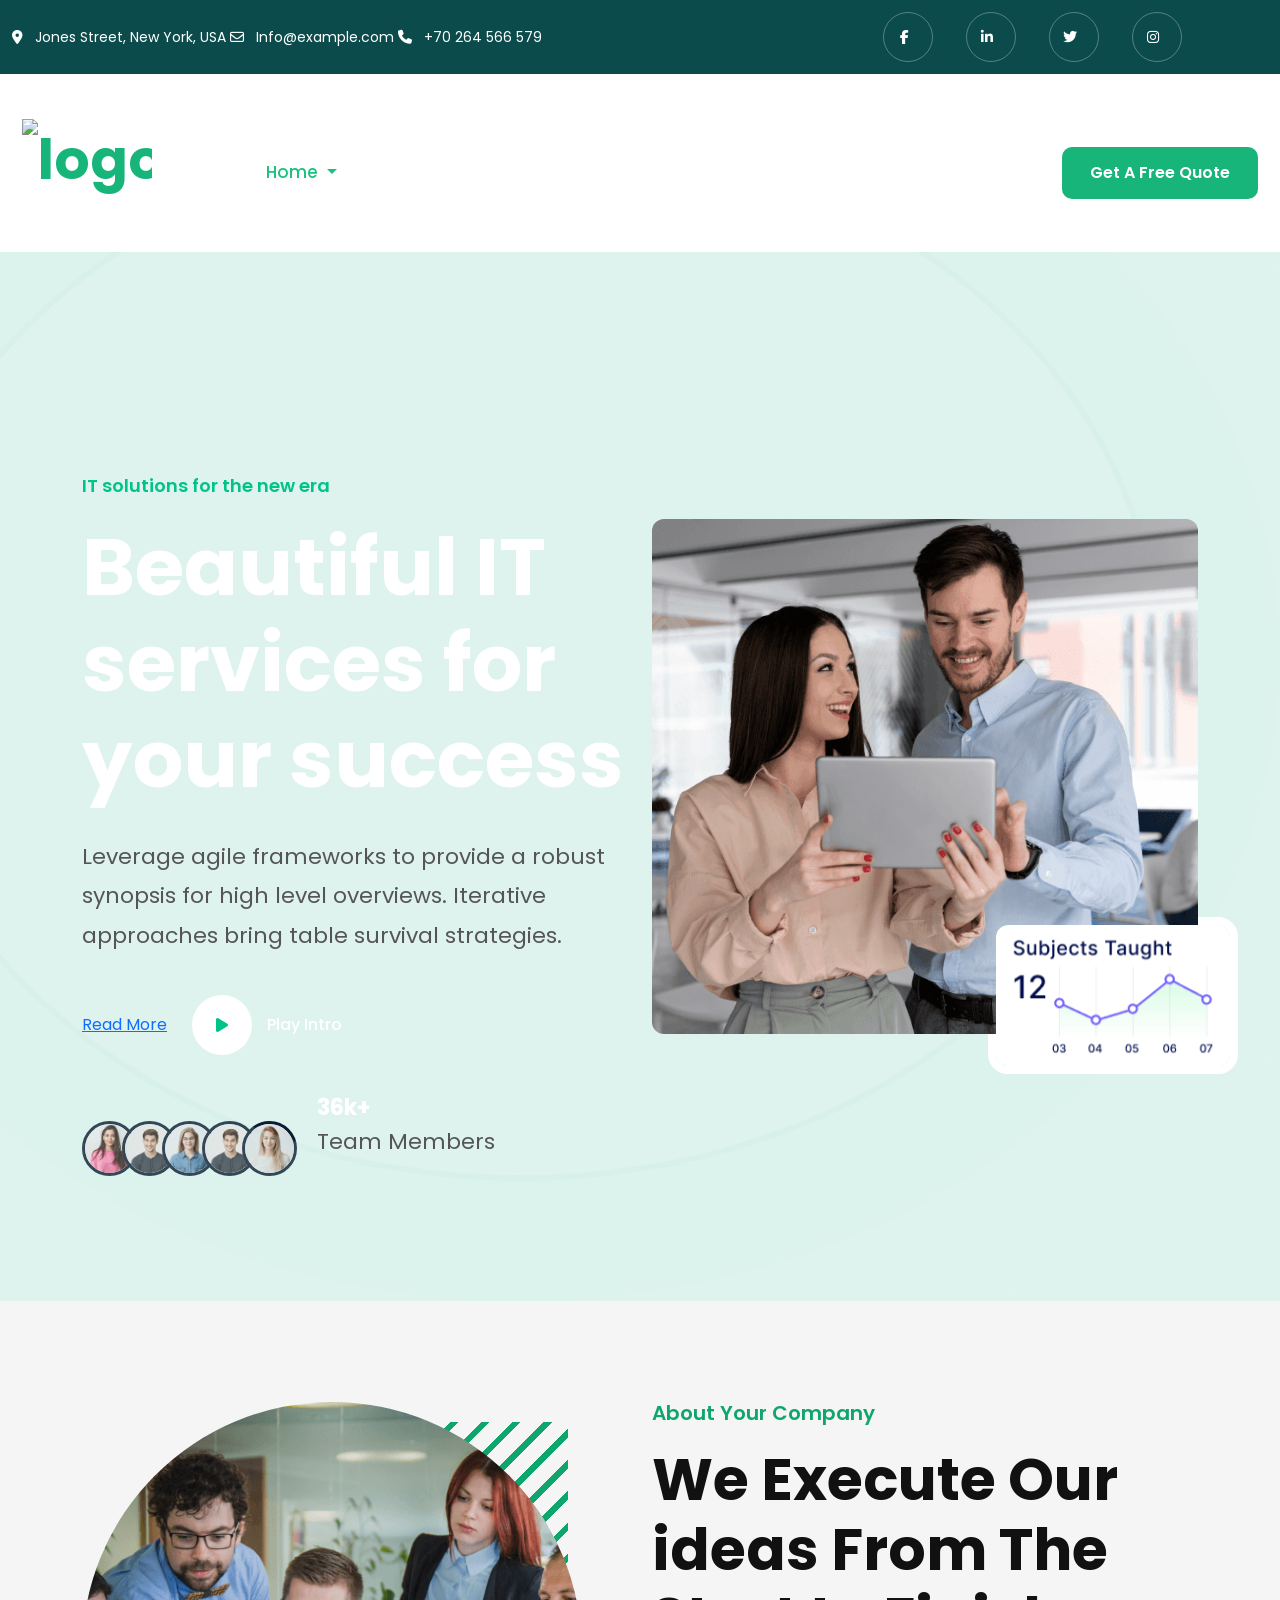
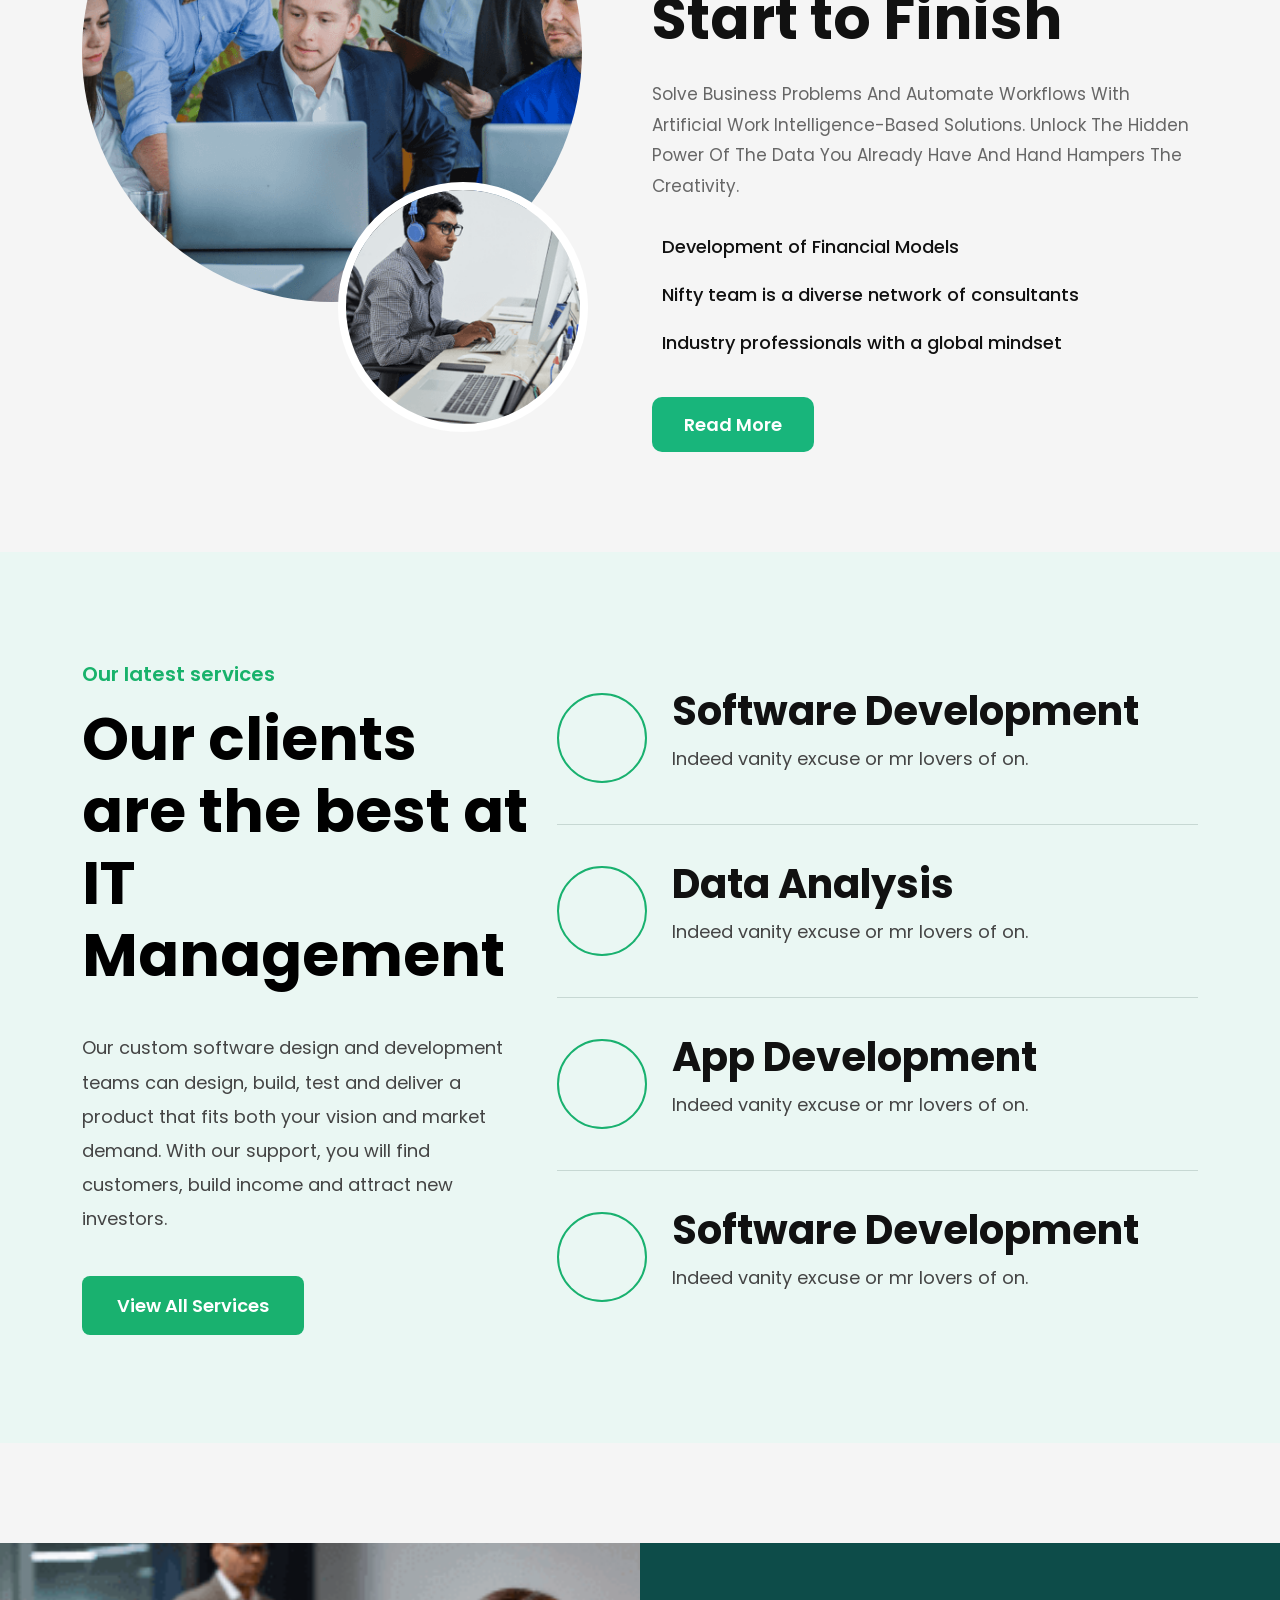
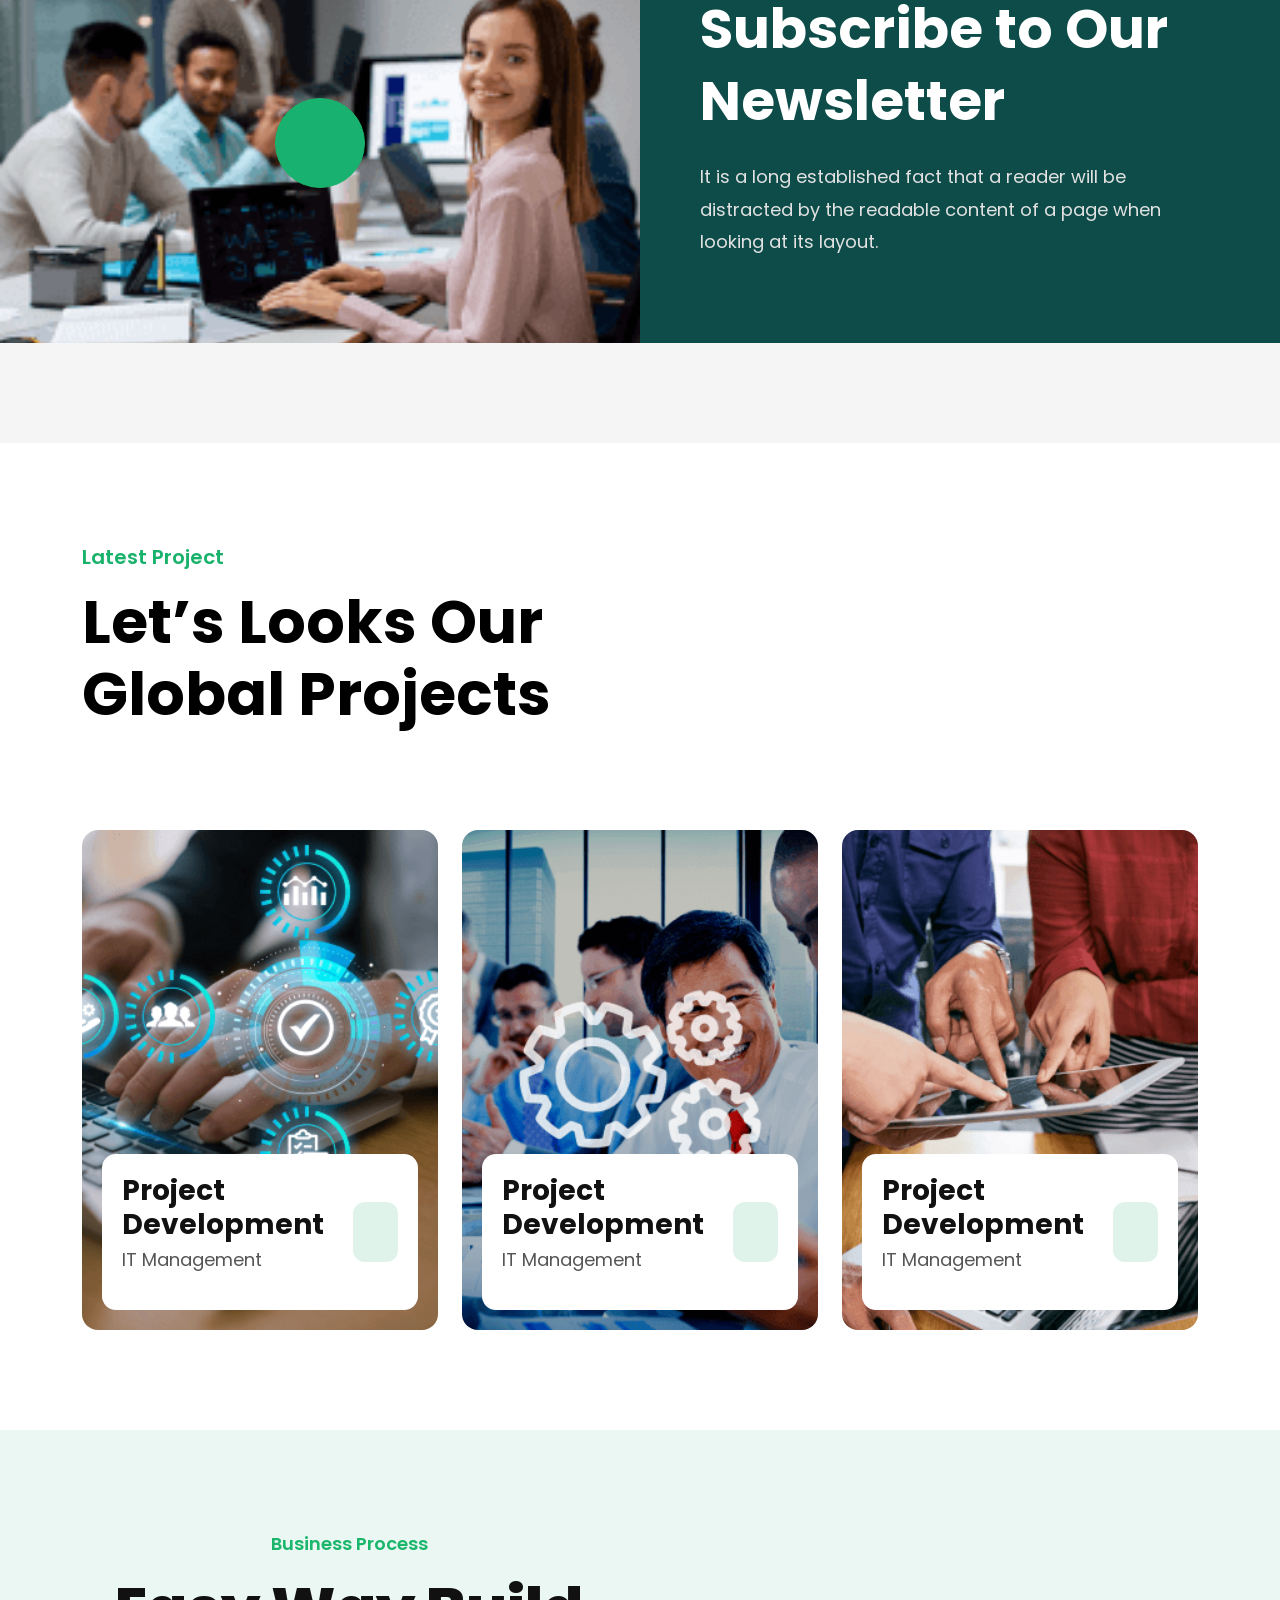
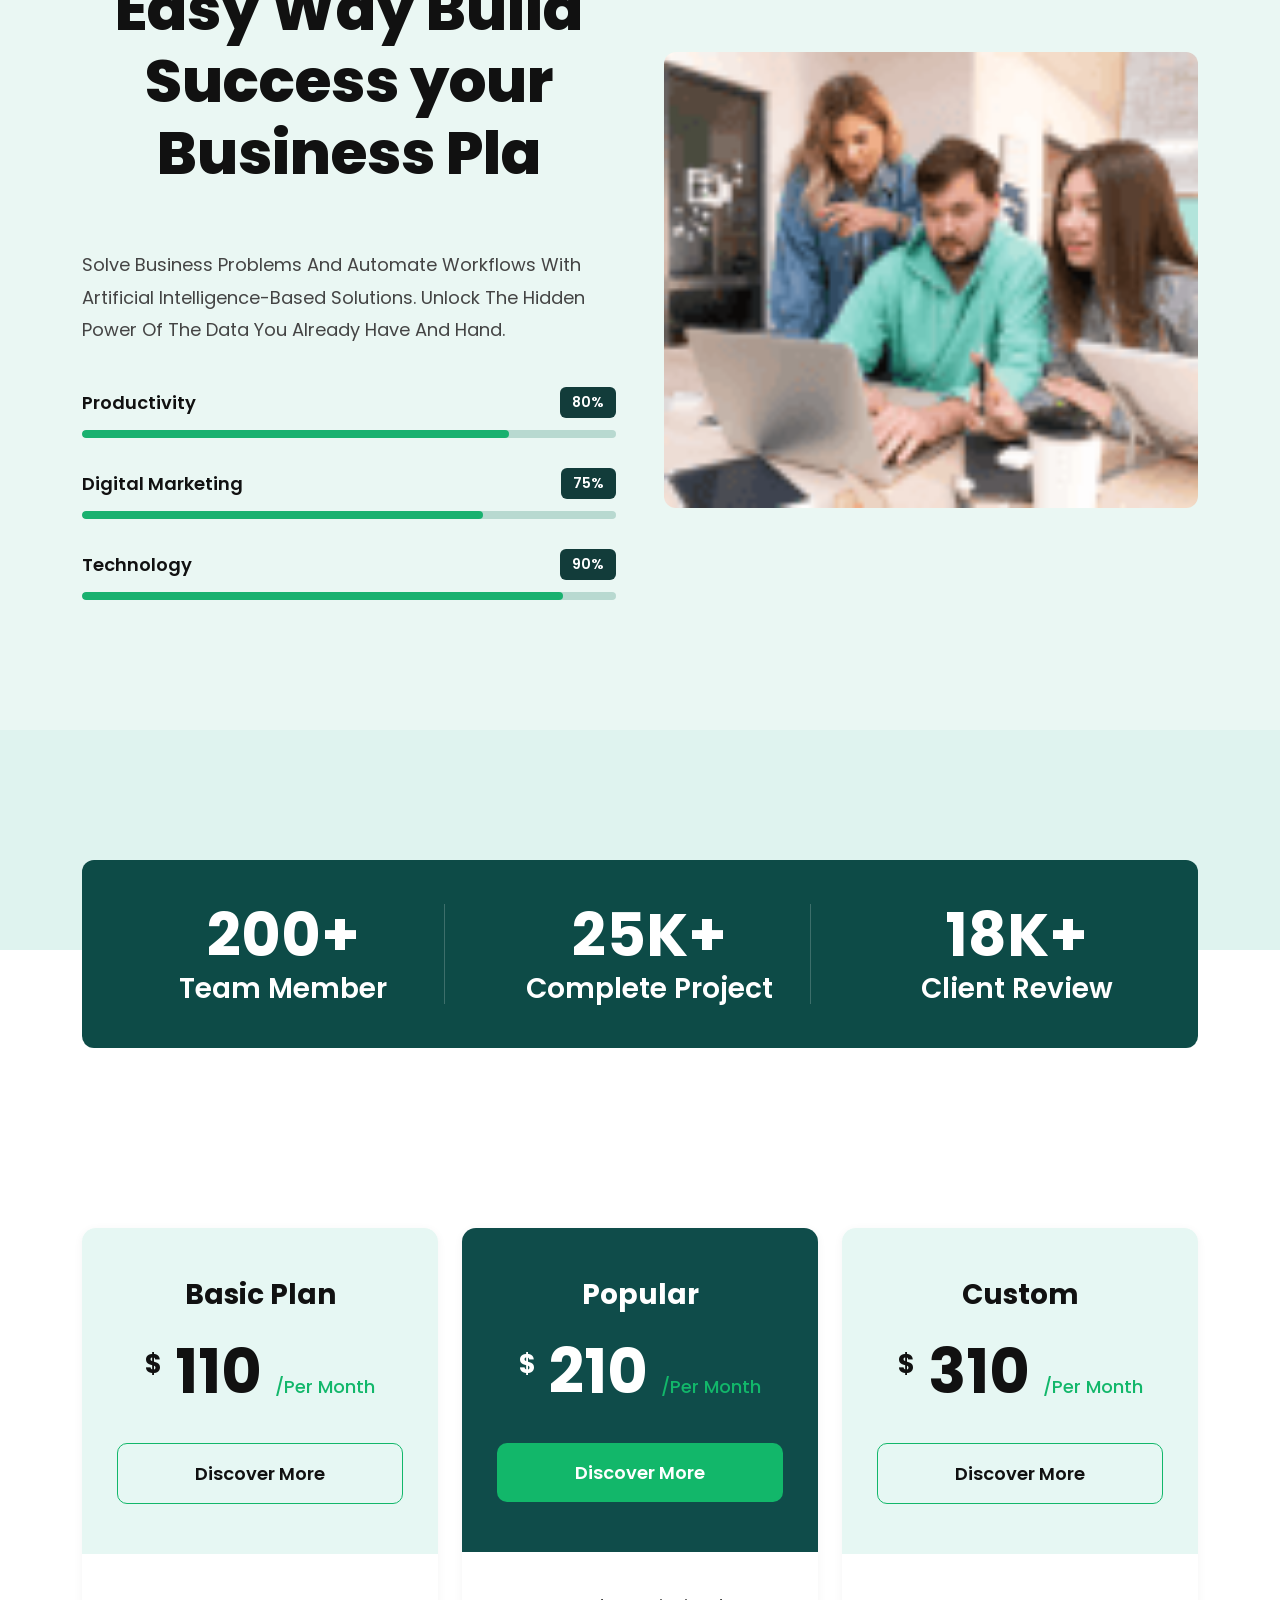
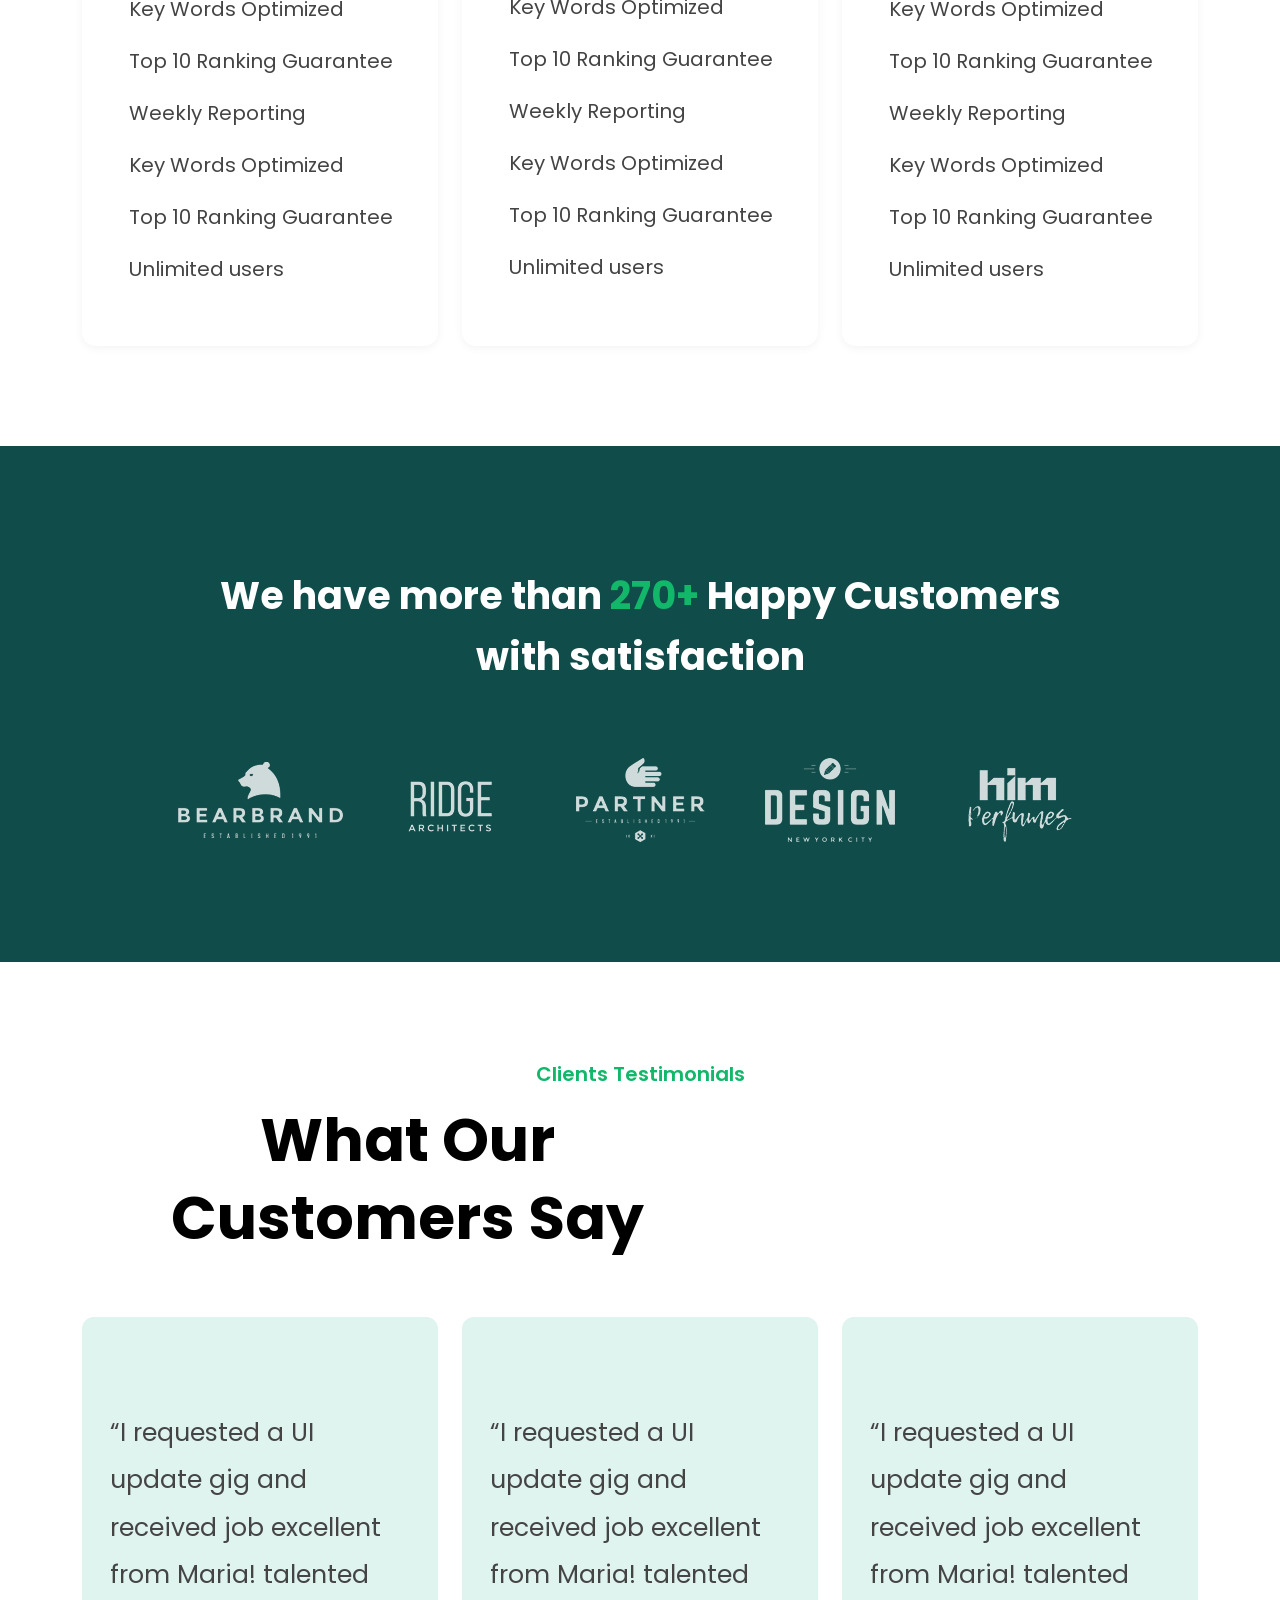
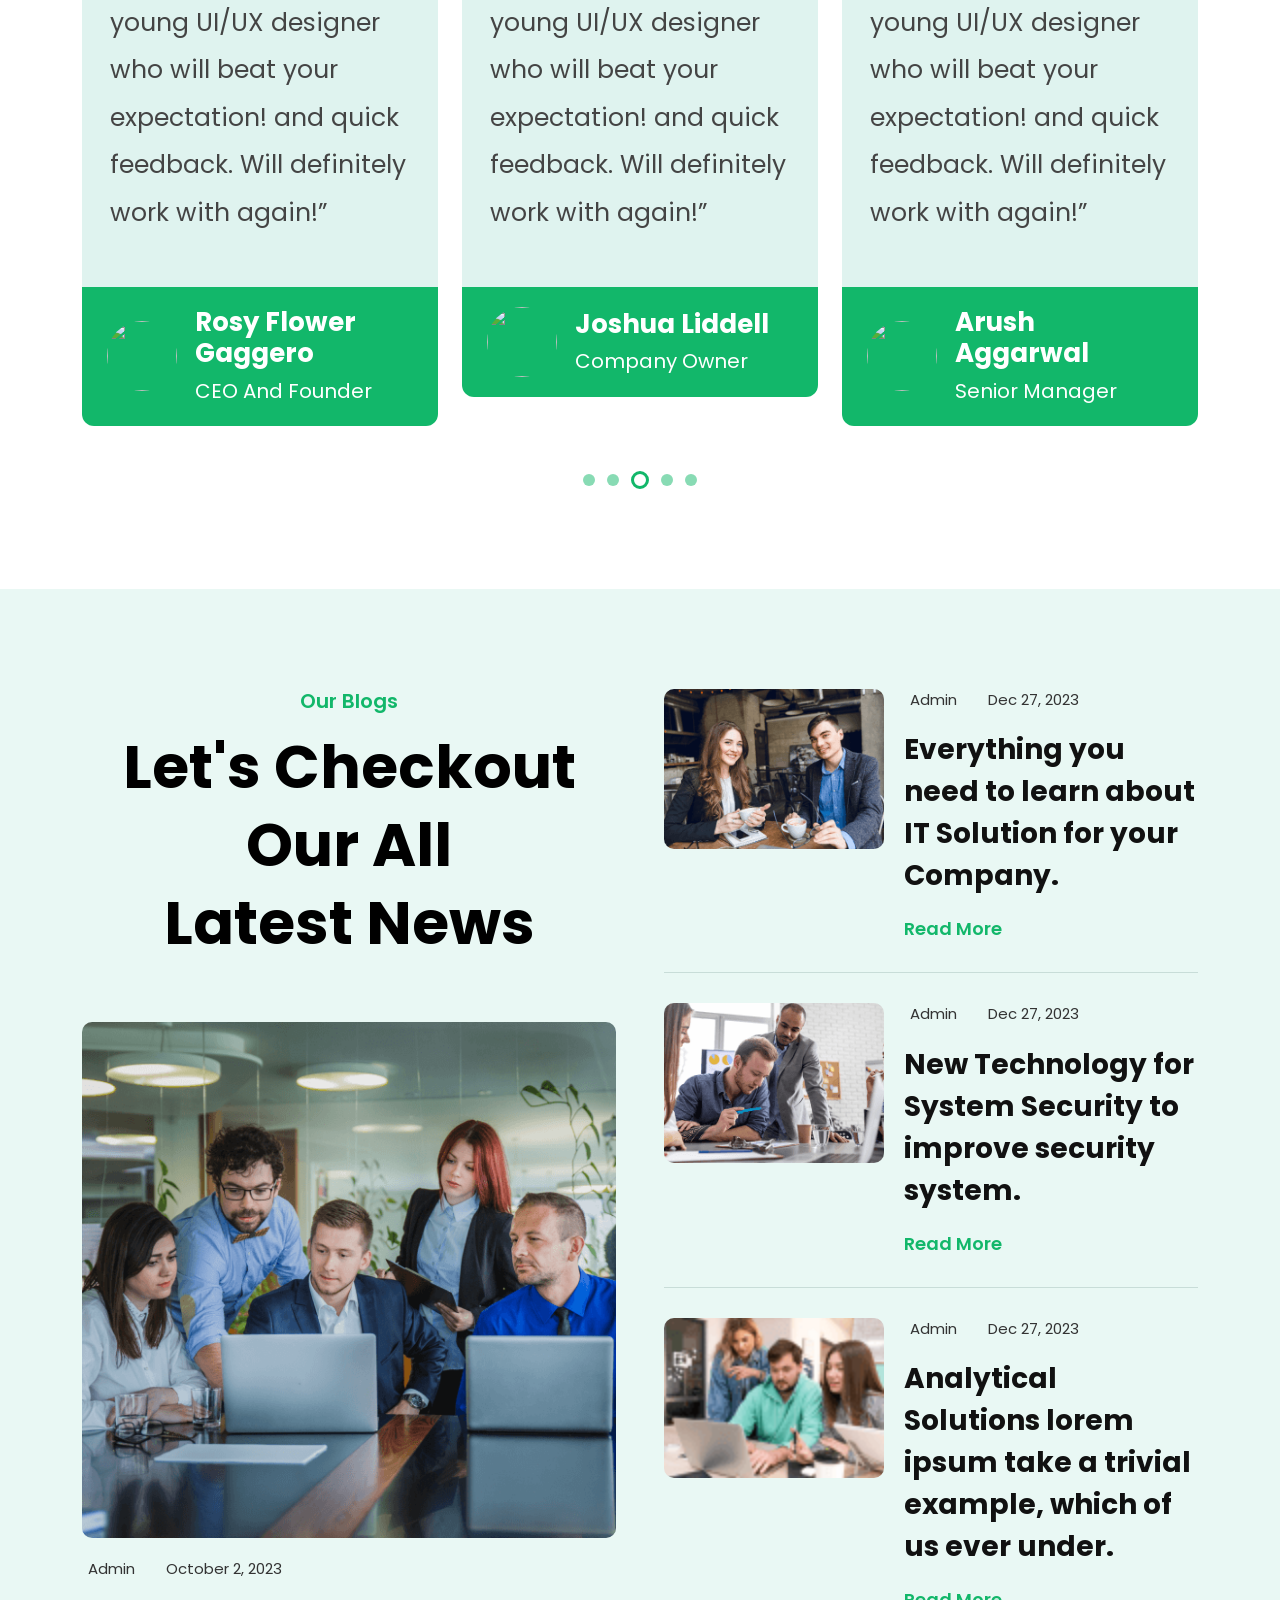
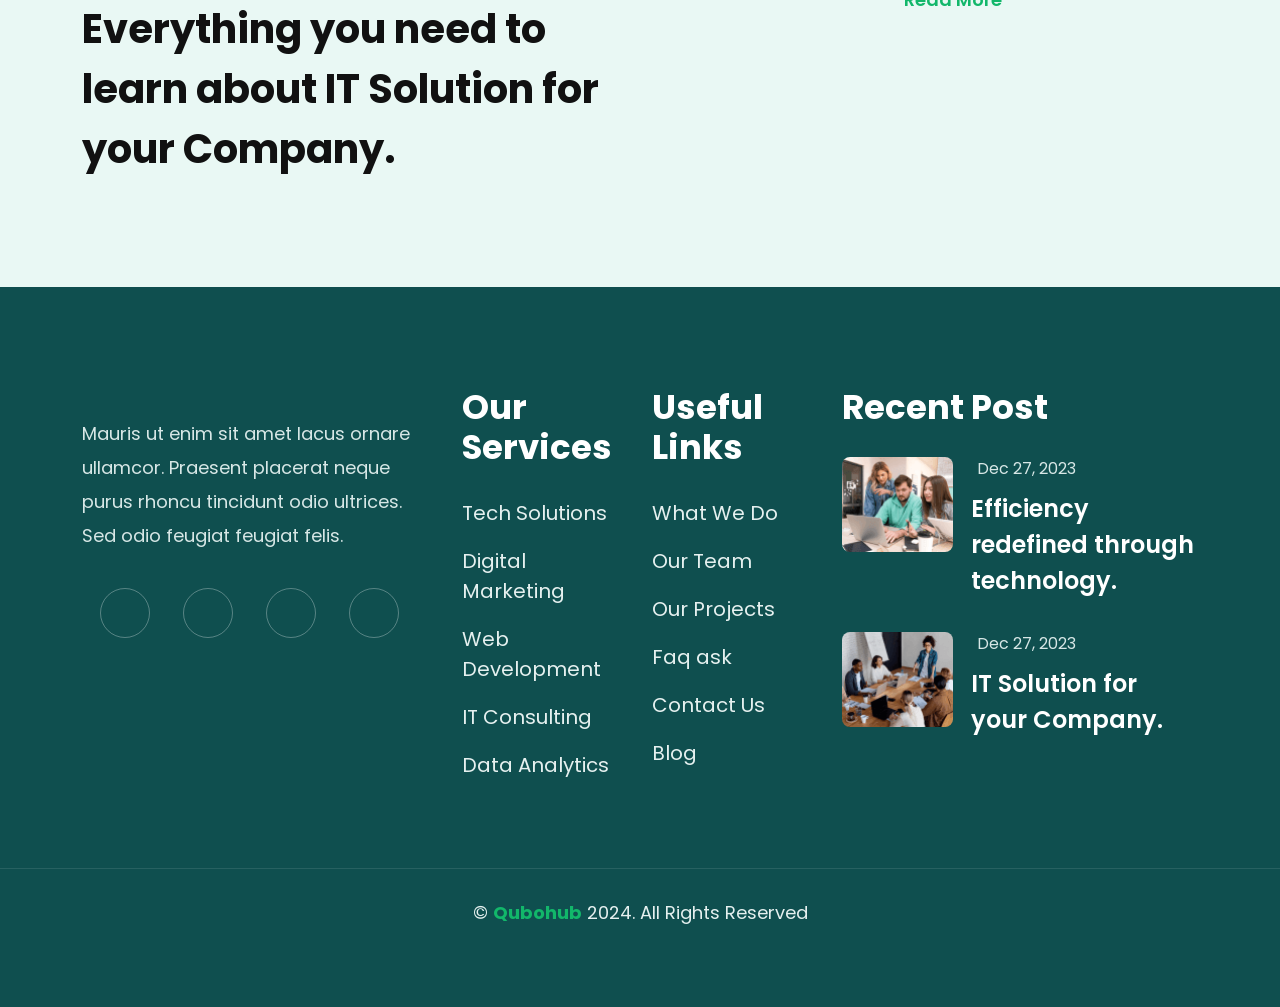
==== commit c5fd08c5: "home3" ====
--- a/index.html
+++ b/index.html
@@ -1,23 +1,30 @@
 <!DOCTYPE html>
-<html  lang="en">
+<html lang="en">
+
 <head>
+
   <meta charset="UTF-8">
   <meta name="viewport" content="width=device-width, initial-scale=1.0">
 
-  <title>Responsive Navbar</title>
+  <title>ITCO Navbar</title>
 
   <!-- Bootstrap CSS -->
   <link
     href="https://cdn.jsdelivr.net/npm/bootstrap@5.3.3/dist/css/bootstrap.min.css"
     rel="stylesheet"
   >
-  <script src="https://cdn.jsdelivr.net/npm/bootstrap@5.3.3/dist/js/bootstrap.bundle.min.js"></script>
   <link href="https://cdn.jsdelivr.net/npm/bootstrap@5.3.3/dist/css/bootstrap.min.css" rel="stylesheet">
 
-  <!-- Bootstrap Icons -->
+  <!-- Font Awesome -->
   <link
     rel="stylesheet"
-    href="https://cdn.jsdelivr.net/npm/bootstrap-icons@1.11.3/font/bootstrap-icons.min.css"
+    href="https://cdnjs.cloudflare.com/ajax/libs/font-awesome/6.5.1/css/all.min.css"
+  >
+
+  <!-- Google Font -->
+  <link
+    href="https://fonts.googleapis.com/css2?family=Poppins:wght@300;400;500;600;700;800&display=swap"
+    rel="stylesheet"
   >
 
   <!-- CSS FILE -->
@@ -27,99 +34,297 @@
 
 <body>
 
-<!-- NAVBAR START -->
-<nav class="navbar navbar-expand-lg">
-
-  <div class="container">
-
-    <!-- LOGO -->
-    <a class="navbar-brand" href="#">
-      <img src="./itco.vercel.app/image (1).png"
-           alt="logo"
-           width="120">
-    </a>
-
-    <!-- MOBILE MENU BUTTON -->
-    <button class="navbar-toggler"
-            type="button"
-            data-bs-toggle="collapse"
-            data-bs-target="#navbarNav">
-
-      <span class="navbar-toggler-icon"></span>
-
-    </button>
-
-    <!-- MENU -->
-    <div class="collapse navbar-collapse justify-content-center"
-         id="navbarNav">
-
-      <ul class="navbar-nav">
-
-        <!-- HOME DROPDOWN -->
-        <li class="nav-item dropdown">
-
-          <a class="nav-link dropdown-toggle"
-             href="#"
-             role="button"
-             data-bs-toggle="dropdown">
-
-             Home
-
-          </a>
-
-          <ul class="dropdown-menu">
-
-            <li>
-              <a class="dropdown-item" href="home1.html">
-                Home 1
-              </a>
-            </li>
-
-            <li>
-              <a class="dropdown-item" href="home2.html">
-                Home 2
-              </a>
-            </li>
-
-            <li>
-              <a class="dropdown-item" href="home3.html">
-                Home 3
-              </a>
-            </li>
-
-          </ul>
-
-        </li>
-
-        <li class="nav-item">
-          <a class="nav-link" href="#">About</a>
-        </li>
-
-        <li class="nav-item">
-          <a class="nav-link" href="#">Services</a>
-        </li>
-
-        <li class="nav-item">
-          <a class="nav-link" href="#">Blog</a>
-        </li>
-
-        <li class="nav-item">
-          <a class="nav-link" href="#">Contact</a>
-        </li>
-
-      </ul>
+  <!-- ================= TOPBAR START ================= -->
+
+  <div class="topbar">
+
+    <div class="container-fluid">
+
+      <div class="row align-items-center">
+
+        <!-- LEFT -->
+
+        <div class="col-lg-8">
+
+          <div class="top-info">
+
+            <span>
+              <i class="fa-solid fa-location-dot"></i>
+              Jones Street, New York, USA
+            </span>
+
+            <span>
+              <i class="fa-regular fa-envelope"></i>
+              Info@example.com
+            </span>
+
+            <span>
+              <i class="fa-solid fa-phone"></i>
+              +70 264 566 579
+            </span>
+
+          </div>
+
+        </div>
+
+
+        <!-- RIGHT -->
+
+        <div class="col-lg-4 text-end">
+
+          <div class="social-icons">
+
+            <a href="#">
+              <i class="fa-brands fa-facebook-f"></i>
+            </a>
+
+            <a href="#">
+              <i class="fa-brands fa-linkedin-in"></i>
+            </a>
+
+            <a href="#">
+              <i class="fa-brands fa-twitter"></i>
+            </a>
+
+            <a href="#">
+              <i class="fa-brands fa-instagram"></i>
+            </a>
+
+          </div>
+
+        </div>
+
+      </div>
 
     </div>
 
-    <!-- BUTTON -->
-    <a href="#" class="quote-btn">
-      Get A Free Quote
-    </a>
-
   </div>
 
-</nav>
-
+
+
+
+
+  <!-- ================= NAVBAR START ================= -->
+
+  <nav class="navbar navbar-expand-lg main-navbar">
+
+    <div class="container-fluid">
+
+      <!-- LOGO -->
+
+      <a class="navbar-brand" href="#">
+
+        <img
+          src="https://itco.vercel.app/assets/images/logo.png"
+          alt="logo"
+          class="logo"
+        >
+
+      </a>
+
+
+      <!-- MOBILE BUTTON -->
+
+      <button class="navbar-toggler"
+              type="button"
+              data-bs-toggle="collapse"
+              data-bs-target="#navbarNav">
+
+        <span class="navbar-toggler-icon"></span>
+
+      </button>
+
+
+      <!-- MENU -->
+
+      <div class="collapse navbar-collapse justify-content-center"
+           id="navbarNav">
+
+        <ul class="navbar-nav">
+
+
+          <!-- HOME -->
+
+          <li class="nav-item dropdown">
+
+            <a class="nav-link active dropdown-toggle"
+               href="#"
+               data-bs-toggle="dropdown">
+
+              Home
+
+            </a>
+
+            <ul class="dropdown-menu">
+
+              <li>
+                <a class="dropdown-item active-item"
+                   href="#">
+                   Home One
+                </a>
+              </li>
+
+              <li>
+                <a class="dropdown-item"
+                   href="#">
+                   Home Two
+                </a>
+              </li>
+
+              <li>
+                <a class="dropdown-item"
+                   href="#">
+                   Home Three
+                </a>
+              </li>
+
+            </ul>
+
+          </li>
+
+
+
+          <!-- ABOUT -->
+
+          <li class="nav-item">
+
+            <a class="nav-link" href="#">
+              About
+            </a>
+
+          </li>
+
+
+
+          <!-- SERVICES -->
+
+          <li class="nav-item dropdown">
+
+            <a class="nav-link dropdown-toggle"
+               href="#"
+               data-bs-toggle="dropdown">
+
+              Services
+
+            </a>
+
+            <ul class="dropdown-menu">
+
+              <li>
+                <a class="dropdown-item"
+                   href="#">
+                   Services
+                </a>
+              </li>
+
+              <li>
+                <a class="dropdown-item"
+                   href="#">
+                   Service Details
+                </a>
+              </li>
+
+            </ul>
+
+          </li>
+
+
+
+          <!-- PAGES -->
+
+          <li class="nav-item dropdown">
+
+            <a class="nav-link dropdown-toggle"
+               href="#"
+               data-bs-toggle="dropdown">
+
+              Pages
+
+            </a>
+
+            <ul class="dropdown-menu">
+
+              <li>
+                <a class="dropdown-item"
+                   href="#">
+                   Team
+                </a>
+              </li>
+
+              <li>
+                <a class="dropdown-item"
+                   href="#">
+                   Pricing
+                </a>
+              </li>
+
+            </ul>
+
+          </li>
+
+
+
+          <!-- BLOG -->
+
+          <li class="nav-item dropdown">
+
+            <a class="nav-link dropdown-toggle"
+               href="#"
+               data-bs-toggle="dropdown">
+
+              Blog
+
+            </a>
+
+            <ul class="dropdown-menu">
+
+              <li>
+                <a class="dropdown-item"
+                   href="#">
+                   Blog Grid
+                </a>
+              </li>
+
+              <li>
+                <a class="dropdown-item"
+                   href="#">
+                   Blog Details
+                </a>
+              </li>
+
+            </ul>
+
+          </li>
+
+
+
+          <!-- CONTACT -->
+
+          <li class="nav-item">
+
+            <a class="nav-link" href="#">
+              Contact
+            </a>
+
+          </li>
+
+        </ul>
+
+      </div>
+
+
+
+      <!-- BUTTON -->
+
+      <a href="#" class="quote-btn">
+
+        Get A Free Quote
+
+      </a>
+
+    </div>
+
+  </nav>
   <section class="hero-section">
 
     <div class="container">
--- a/style.css
+++ b/style.css
@@ -1,166 +1,211 @@
-* {
-  margin: 0;
-  padding: 0;
-  box-sizing: border-box;
-}
-
-body {
-  font-family: 'Outfit', sans-serif;
-}
-
+
+*{
+  margin:0;
+  padding:0;
+  box-sizing:border-box;
+}
+
+body{
+  font-family:'Poppins', sans-serif;
+}
+
+/* TOPBAR */
+
+.topbar{
+  background:#0f4b46;
+  color:#fff;
+  font-size:14px;
+}
+
+.topbar i{
+  margin-right:8px;
+}
+
+.top-right i{
+  cursor:pointer;
+}
 
 /* NAVBAR */
 
-.navbar{
-  padding:20px 0;
+.main-navbar{
   background:#fff;
-  box-shadow:0 2px 10px rgba(0,0,0,0.05);
-}
-
-.navbar-nav{
-  gap:25px;
+  margin-top:20px;
+  border-radius:15px;
+  padding:20px 10px;
+}
+
+.logo{
+  font-size:40px;
+  font-weight:700;
+  color:#19b36b !important;
+  display:flex;
+  align-items:center;
+  gap:10px;
+}
+
+.logo img{
+  width:45px;
 }
 
 .nav-link{
-  color:#111;
-  font-size:17px;
+  color:#1c2b33;
   font-weight:500;
-  transition:0.3s;
-}
-
-.nav-link:hover{
-  color:#12c48b;
-}
-
-/* DROPDOWN */
-
-.dropdown-menu{
-  border:none;
+}
+
+.nav-link.active{
+  color:#19b36b !important;
+}
+
+.quote-btn{
+  background:#19b36b;
+  color:#fff;
+  text-decoration:none;
+  padding:15px 30px;
   border-radius:12px;
-  box-shadow:0 5px 20px rgba(0,0,0,0.1);
-  padding:10px;
-}
-
-.dropdown-item{
-  padding:10px 15px;
-  border-radius:8px;
-  transition:0.3s;
-}
-
-.dropdown-item:hover{
-  background:#12c48b;
-  color:#fff;
-}
-
-/* BUTTON */
-
-.quote-btn{
-  background:#12c48b;
-  color:#fff;
-  padding:14px 28px;
-  border-radius:10px;
+  font-weight:600;
+}
+
+.quote-btn:hover{
+  background:#0f9a59;
+}
+
+/* HERO */
+
+.hero-section{
+  min-height:100vh;
+  padding:80px 0;
+  overflow:hidden;
+}
+
+.hero-small-title{
+  color:#19b36b;
+  font-size:18px;
+  margin-bottom:20px;
+}
+
+.hero-title{
+  font-size:70px;
+  font-weight:800;
+  color:#fff;
+  line-height:1.2;
+}
+
+.hero-text{
+  color:#d6d6d6;
+  font-size:18px;
+  line-height:1.8;
+  margin:30px 0;
+}
+
+/* BUTTONS */
+
+.read-btn{
+  background:#19b36b;
+  color:#fff;
   text-decoration:none;
+  padding:16px 35px;
+  border-radius:12px;
   font-weight:600;
-  transition:0.3s;
-}
-
-.quote-btn:hover{
-  background:#0fa373;
-  color:#fff;
-}
-
-/* MOBILE */
-
-@media(max-width:991px){
-
-  .navbar-nav{
-    margin-top:20px;
-    text-align:center;
+}
+
+.play-btn{
+  width:60px;
+  height:60px;
+  border:1px solid #19b36b;
+  border-radius:12px;
+  display:flex;
+  align-items:center;
+  justify-content:center;
+  color:#19b36b;
+  font-size:20px;
+}
+
+.play-box span{
+  color:#fff;
+  font-weight:600;
+}
+
+/* MEMBERS */
+
+.members-box{
+  background:rgba(255,255,255,0.05);
+  border:1px solid rgba(255,255,255,0.1);
+  width:350px;
+  padding:20px;
+  border-radius:60px;
+  gap:20px;
+}
+
+.members-images{
+  display:flex;
+}
+
+.members-images img{
+  width:55px;
+  height:55px;
+  border-radius:50%;
+  border:3px solid #fff;
+  margin-left:-10px;
+}
+
+.member-text h3{
+  colorblack;
+  font-size:35px;
+  font-weight:700;
+  margin-bottom:0;
+}
+
+.member-text p{
+  color:#fff;
+  margin-bottom:0;
+}
+
+/* HERO IMAGE */
+
+.hero-image{
+  position:relative;
+}
+
+.hero-image img{
+  width:100%;
+  border-top-left-radius:120px;
+  border-bottom-right-radius:120px;
+}
+
+/* RESPONSIVE */
+
+@media(max-width:992px){
+
+  .hero-title{
+    font-size:45px;
   }
 
   .quote-btn{
     display:none;
   }
 
-}
-
-/* TOP BAR  */
-
-.top-bar {
-  background: #071c35;
-  padding: 12px 0;
-  color: #fff;
-  font-size: 14px;
-}
-
-.top-info span {
-  margin-right: 25px;
-}
-
-.top-info i {
-  color: #00c389;
-  margin-right: 8px;
-}
-
-.social-links a {
-  width: 35px;
-  height: 35px;
-  background: rgba(255, 255, 255, 0.1);
-  color: #fff;
-  display: inline-flex;
-  align-items: center;
-  justify-content: center;
-  border-radius: 50%;
-  margin-left: 8px;
-  transition: 0.3s;
-  text-decoration: none;
-}
-
-.social-links a:hover {
-  background: #00c389;
-}
-
-/*  NAVBAR  */
-
-.navbar {
-  padding: 20px 0;
-  background: #fff;
-}
-
-.navbar-brand {
-  font-size: 32px;
-  font-weight: 800;
-  color: #071c35;
-}
-
-.nav-link {
-  color: #071c35;
-  font-weight: 500;
-  margin: 0 10px;
-}
-
-.nav-link:hover,
-.nav-link.active {
-  color: #00c389;
-}
-
-.theme-btn {
-  background: #00c389;
-  color: #fff;
-  padding: 14px 30px;
-  border-radius: 8px;
-  text-decoration: none;
-  font-weight: 600;
-  display: inline-block;
-  transition: 0.3s;
-}
-
-.theme-btn:hover {
-  background: #071c35;
-  color: #fff;
-}
-
-/* HERO SECTION  */
+  .main-navbar{
+    padding:15px;
+  }
+
+}
+
+@media(max-width:576px){
+
+  .hero-title{
+    font-size:35px;
+  }
+
+  .members-box{
+    width:100%;
+  }
+
+  .hero-buttons{
+    flex-direction:column;
+    align-items:flex-start !important;
+  }
+
+}/* HERO SECTION  */
 
 .hero-section {
   background: #0b1d33;
@@ -2515,8 +2560,8 @@
 
 /* ================= NAVBAR ================= */
 
+
 .custom-navbar{
-  background:#fff;
   margin-top:20px;
   border-radius:15px;
   padding:12px 20px;
@@ -2689,5 +2734,1769 @@
   }
 
 }
-
-
+ 
+
+/* ================= HERO SECTION ================= */
+
+.hero-section {
+    background: #dff3ee;
+    padding: 100px 0;
+    min-height: 100vh;
+    display: flex;
+    align-items: center;
+}
+
+/* SUB TITLE */
+
+.sub-title {
+    color: #11b67a;
+    font-size: 18px;
+    font-weight: 600;
+    margin-bottom: 20px;
+}
+
+/* MAIN TITLE */
+
+.main-title {
+    font-size: 65px;
+    font-weight: 700;
+    line-height: 1.2;
+    color: #000;
+    margin-bottom: 25px;
+}
+
+/* PARAGRAPH */
+
+.hero-text {
+    color: #666;
+    font-size: 18px;
+    line-height: 32px;
+    margin-bottom: 35px;
+    max-width: 550px;
+}
+
+/* BUTTONS */
+
+.hero-btns {
+    display: flex;
+    gap: 20px;
+}
+
+.custom-btn {
+    padding: 14px 35px;
+    border-radius: 10px;
+    font-size: 17px;
+    font-weight: 600;
+}
+
+/* IMAGE */
+
+.image-wrapper {
+    position: relative;
+}
+
+.main-image {
+    border-radius: 20px;
+    width: 100%;
+}
+
+/* RESPONSIVE */
+
+@media (max-width: 991px) {
+
+    .hero-section {
+        text-align: center;
+        padding: 80px 0;
+    }
+
+    .main-title {
+        font-size: 45px;
+    }
+
+    .hero-btns {
+        justify-content: center;
+        margin-bottom: 40px;
+    }
+}
+
+@media (max-width: 576px) {
+
+    .main-title {
+        font-size: 35px;
+    }
+
+    .hero-text {
+        font-size: 16px;
+        line-height: 28px;
+    }
+
+    .custom-btn {
+        padding: 12px 25px;
+        font-size: 15px;
+    }
+}
+ 
+/* ================= TEAM SECTION ================= */
+
+.team-section {
+    background: #dff3ee;
+    padding: 100px 0;
+}
+
+/* TOP CONTENT */
+
+.top-content {
+    display: flex;
+    justify-content: space-between;
+    align-items: center;
+    margin-bottom: 60px;
+    flex-wrap: wrap;
+}
+
+/* SECTION TITLE */
+
+.section-title h6 {
+    color: #14b67a;
+    font-size: 20px;
+    font-weight: 600;
+    margin-bottom: 15px;
+}
+
+.section-title h2 {
+    font-size: 60px;
+    font-weight: 700;
+    line-height: 1.3;
+    color: #000;
+    max-width: 650px;
+}
+
+/* ARROW BUTTONS */
+
+.arrow-buttons {
+    display: flex;
+    gap: 15px;
+}
+
+.arrow-buttons button {
+    width: 55px;
+    height: 55px;
+    border: none;
+    border-radius: 10px;
+    background: #fff;
+    font-size: 22px;
+    color: #14b67a;
+    transition: 0.3s;
+}
+
+.arrow-buttons button:hover {
+    background: #14b67a;
+    color: #fff;
+}
+
+/* TEAM CARD */
+
+.team-card {
+    background: #fff;
+    border-radius: 12px;
+    overflow: hidden;
+    transition: 0.4s;
+}
+
+.team-card:hover {
+    transform: translateY(-8px);
+}
+
+/* IMAGE */
+
+.team-image img {
+    width: 100%;
+    height: 380px;
+    object-fit: cover;
+}
+
+/* CONTENT */
+
+.team-content {
+    text-align: center;
+    padding: 25px 20px;
+}
+
+.team-content h3 {
+    font-size: 32px;
+    font-weight: 700;
+    margin-bottom: 10px;
+    color: #000;
+}
+
+.team-content p {
+    color: #444;
+    font-size: 18px;
+}
+
+/* RESPONSIVE */
+
+@media (max-width: 991px) {
+
+    .section-title h2 {
+        font-size: 42px;
+    }
+
+    .top-content {
+        gap: 30px;
+    }
+}
+
+@media (max-width: 576px) {
+
+    .team-section {
+        padding: 70px 0;
+    }
+
+    .section-title h2 {
+        font-size: 32px;
+    }
+
+    .section-title h6 {
+        font-size: 16px;
+    }
+
+    .arrow-buttons {
+        margin-top: 20px;
+    }
+
+    .team-image img {
+        height: 300px;
+    }
+
+    .team-content h3 {
+        font-size: 26px;
+    }
+
+    .team-content p {
+        font-size: 16px;
+    }
+}
+ 
+
+/* ================= FAQ SECTION ================= */
+
+.faq-section {
+    padding: 100px 0;
+    background: #f5f5f5;
+}
+
+/* SUB TITLE */
+
+.sub-title {
+    color: #14b67a;
+    font-size: 18px;
+    font-weight: 600;
+    margin-bottom: 15px;
+}
+
+/* TITLE */
+
+.main-title {
+    font-size: 60px;
+    font-weight: 700;
+    color: #000;
+    margin-bottom: 40px;
+}
+
+/* ACCORDION */
+
+.custom-accordion .accordion-item {
+    border: none;
+    margin-bottom: 18px;
+    border-radius: 10px;
+    overflow: hidden;
+}
+
+.custom-accordion .accordion-button {
+    background: #fff;
+    color: #000;
+    font-size: 20px;
+    font-weight: 600;
+    padding: 22px 25px;
+    box-shadow: none;
+}
+
+.custom-accordion .accordion-button:not(.collapsed) {
+    background: #14b67a;
+    color: #fff;
+}
+
+.custom-accordion .accordion-button:focus {
+    box-shadow: none;
+}
+
+.custom-accordion .accordion-body {
+    font-size: 17px;
+    line-height: 30px;
+    color: #444;
+    padding: 20px 25px;
+    background: #fff;
+}
+
+/* IMAGE */
+
+.faq-image img {
+    width: 100%;
+    border-radius: 50% 0 50% 0;
+    object-fit: cover;
+}
+
+/* RESPONSIVE */
+
+@media (max-width: 991px) {
+
+    .main-title {
+        font-size: 42px;
+    }
+
+    .faq-image {
+        margin-top: 40px;
+    }
+}
+
+@media (max-width: 576px) {
+
+    .faq-section {
+        padding: 70px 0;
+    }
+
+    .main-title {
+        font-size: 32px;
+    }
+
+    .custom-accordion .accordion-button {
+        font-size: 16px;
+        padding: 18px;
+    }
+
+    .custom-accordion .accordion-body {
+        font-size: 15px;
+        line-height: 26px;
+    }
+}
+
+.footer-section{
+  background:#0f4f4f;
+  padding:100px 0 50px;
+  color:#fff;
+}
+
+/* Newsletter */
+
+.newsletter-box1{
+  background:#17b26a;
+  padding:40px;
+  border-radius:12px;
+  margin-bottom:80px;
+}
+
+.newsletter-box1 h2{
+  font-size:45px;
+  font-weight:700;
+  line-height:1.3;
+}
+
+.newsletter-form{
+  display:flex;
+  background:#fff;
+  border-radius:10px;
+  overflow:hidden;
+}
+
+.newsletter-form input{
+  width:100%;
+  border:none;
+  outline:none;
+  padding:20px;
+  font-size:16px;
+}
+
+.newsletter-form button{
+  border:none;
+  background:#17b26a;
+  color:#fff;
+  padding:20px 35px;
+  font-size:18px;
+  font-weight:600;
+}
+
+/* Logo */
+
+.logo{
+  font-size:55px;
+  font-weight:700;
+  margin-bottom:25px;
+}
+
+.footer-text{
+  color:#d9d9d9;
+  line-height:2;
+  margin-bottom:30px;
+}
+
+/* Social */
+
+.social-icons{
+  display:flex;
+  gap:15px;
+}
+
+.social-icons a{
+  width:50px;
+  height:50px;
+  border:1px solid rgba(255,255,255,0.3);
+  border-radius:50%;
+  display:flex;
+  align-items:center;
+  justify-content:center;
+  color:#fff;
+  text-decoration:none;
+  transition:0.3s;
+}
+
+.social-icons a:hover{
+  background:#17b26a;
+}
+
+/* Titles */
+
+.footer-title{
+  font-size:40px;
+  margin-bottom:30px;
+}
+
+/* Links */
+
+.footer-links{
+  list-style:none;
+  padding:0;
+}
+
+.footer-links li{
+  margin-bottom:15px;
+}
+
+.footer-links li a{
+  text-decoration:none;
+  color:#fff;
+  font-size:20px;
+}
+
+/* Posts */
+
+.post-box1{
+  display:flex;
+  gap:15px;
+  margin-bottom:25px;
+}
+
+.post-box1 img{
+  width:100px;
+  height:100px;
+  border-radius:10px;
+  object-fit:cover;
+}
+
+.post-box1 span{
+  font-size:16px;
+  color:#d9d9d9;
+}
+
+.post-box1 h4{
+  font-size:22px;
+  line-height:1.5;
+  margin-top:10px;
+}
+/*home 3 */
+
+/* HERO SECTION */
+
+.it-hero-section{
+  min-height:100vh;
+  display:flex;
+  align-items:center;
+  position:relative;
+  overflow:hidden;
+  padding:80px 0;
+}
+
+/* SMALL TITLE */
+
+.it-small-heading{
+  color:#17a673;
+  font-size:18px;
+  font-weight:600;
+  margin-bottom:20px;
+}
+
+/* MAIN TITLE */
+
+.it-main-heading{
+  font-size:72px;
+  font-weight:800;
+  line-height:1.1;
+  color:#000;
+  margin-bottom:25px;
+}
+
+/* PARAGRAPH */
+
+.it-description{
+  font-size:18px;
+  color:#555;
+  line-height:1.9;
+  margin-bottom:35px;
+  max-width:600px;
+}
+
+/* BUTTONS */
+
+.it-button-group{
+  display:flex;
+  gap:20px;
+  flex-wrap:wrap;
+}
+
+.it-btn-primary{
+  background:#18b67d;
+  color:#fff;
+  padding:16px 38px;
+  border-radius:12px;
+  font-weight:600;
+  text-decoration:none;
+  transition:0.3s;
+  display:inline-block;
+}
+
+.it-btn-primary:hover{
+  background:#129867;
+  color:#fff;
+}
+
+.it-btn-secondary{
+  background:#0d4f4f;
+  color:#fff;
+  padding:16px 38px;
+  border-radius:12px;
+  font-weight:600;
+  text-decoration:none;
+  transition:0.3s;
+  display:inline-block;
+}
+
+.it-btn-secondary:hover{
+  background:#083838;
+  color:#fff;
+}
+
+/* IMAGE */
+
+.it-image-wrapper{
+  position:relative;
+  z-index:2;
+}
+
+.it-image-wrapper img{
+  width:100%;
+  border-radius:20px;
+  position:relative;
+  z-index:2;
+}
+
+.it-image-border{
+  position:absolute;
+  width:100%;
+  height:100%;
+  border:2px solid #c9d8d3;
+  border-radius:20px;
+  top:-25px;
+  right:-25px;
+  z-index:1;
+}
+
+/* TOP CIRCLE */
+
+.it-top-circle{
+  width:90px;
+  height:90px;
+  background:#8fc0b0;
+  border-radius:50%;
+  position:absolute;
+  top:140px;
+  left:48%;
+}
+
+/* LEFT SVG LINES */
+
+.it-left-shapes{
+  position:absolute;
+  top:0;
+  left:0;
+  width:250px;
+  opacity:0.4;
+}
+
+/* ARROW SHAPE */
+
+.it-arrow-design{
+  position:absolute;
+  bottom:120px;
+  left:48%;
+  width:150px;
+  opacity:0.5;
+}
+
+/* RESPONSIVE */
+
+@media(max-width:991px){
+
+  .it-main-heading{
+    font-size:50px;
+  }
+
+  .it-hero-content{
+    text-align:center;
+    margin-bottom:60px;
+  }
+
+  .it-description{
+    margin:auto auto 35px;
+  }
+
+  .it-button-group{
+    justify-content:center;
+  }
+
+  .it-top-circle,
+  .it-arrow-design{
+    display:none;
+  }
+
+}
+
+@media(max-width:576px){
+
+  .it-main-heading{
+    font-size:38px;
+  }
+
+  .it-description{
+    font-size:16px;
+  }
+
+  .it-btn-primary,
+  .it-btn-secondary{
+    padding:14px 25px;
+  }
+
+}
+ 
+
+/* HERO SECTION */
+
+.itco-hero-area{
+  width:100%;
+  min-height:100vh;
+
+  background:url('https://images.unsplash.com/photo-1522202176988-66273c2fd55f?q=80&w=1600')
+  center/cover no-repeat;
+
+  position:relative;
+}
+
+/* OVERLAY */
+
+.itco-overlay-bg{
+  position:absolute;
+  width:100%;
+  height:100%;
+  top:0;
+  left:0;
+
+  background:rgba(7,70,68,0.75);
+}
+
+/* NAVBAR */
+
+.itco-navbar{
+  position:relative;
+  z-index:10;
+
+  padding:25px 0;
+
+  border-bottom:1px solid rgba(255,255,255,0.2);
+}
+
+.itco-logo{
+  font-size:42px;
+  font-weight:700;
+  color:#fff !important;
+
+  display:flex;
+  align-items:center;
+  gap:10px;
+}
+
+.itco-logo img{
+  width:55px;
+}
+
+.navbar-nav{
+  gap:20px;
+}
+
+.nav-link{
+  color:#fff !important;
+  font-size:17px;
+  font-weight:500;
+}
+
+.nav-link.active{
+  color:#19c37d !important;
+}
+
+/* BUTTON */
+
+.itco-quote-btn{
+  background:#19c37d;
+  color:#fff;
+  padding:16px 34px;
+  border-radius:10px;
+  text-decoration:none;
+  font-weight:600;
+  transition:0.3s;
+}
+
+.itco-quote-btn:hover{
+  background:#13a86b;
+}
+
+/* HERO CONTENT */
+
+.itco-hero-content{
+  position:relative;
+  z-index:10;
+
+  min-height:80vh;
+
+  display:flex;
+  align-items:center;
+  justify-content:center;
+}
+
+.itco-hero-content h5{
+  color:#19c37d;
+  font-size:22px;
+  margin-bottom:25px;
+}
+
+.itco-hero-content h1{
+  color:#fff;
+  font-size:78px;
+  font-weight:700;
+  line-height:1.2;
+  margin-bottom:25px;
+}
+
+.itco-hero-content p{
+  color:#fff;
+  font-size:22px;
+  line-height:1.8;
+  max-width:850px;
+  margin:auto auto 40px;
+}
+
+/* BUTTONS */
+
+.itco-hero-buttons{
+  display:flex;
+  gap:20px;
+}
+
+.itco-read-btn{
+  background:#19c37d;
+  color:#fff;
+  padding:18px 40px;
+  border-radius:10px;
+  text-decoration:none;
+  font-weight:600;
+}
+
+.itco-contact-btn{
+  background:#fff;
+  color:#0a3f3d;
+  padding:18px 40px;
+  border-radius:10px;
+  text-decoration:none;
+  font-weight:600;
+}
+
+/* SLIDER BUTTONS */
+
+.itco-slider-btn{
+  width:70px;
+  height:70px;
+  border:none;
+  border-radius:12px;
+
+  background:#fff;
+  color:#19c37d;
+
+  font-size:22px;
+
+  position:absolute;
+  top:50%;
+  transform:translateY(-50%);
+  z-index:10;
+}
+
+.itco-left-btn{
+  left:60px;
+}
+
+.itco-right-btn{
+  right:60px;
+}
+
+/* SERVICE ROW */
+
+.itco-service-row{
+  margin-top:-70px;
+  position:relative;
+  z-index:20;
+}
+
+/* SERVICE BOX */
+
+.itco-service-box{
+  background:#fff;
+  padding:35px 20px;
+  border-radius:16px;
+  text-align:center;
+
+  height:100%;
+
+  transition:0.3s;
+}
+
+.itco-service-box:hover{
+  transform:translateY(-10px);
+}
+
+.itco-service-box span{
+  display:block;
+
+  font-size:38px;
+  font-weight:700;
+
+  color:#d9d9d9;
+
+  margin-bottom:20px;
+}
+
+.itco-service-box img{
+  width:70px;
+  margin-bottom:20px;
+}
+
+.itco-service-box h4{
+  font-size:28px;
+  font-weight:700;
+  line-height:1.4;
+}
+
+/* RESPONSIVE */
+
+@media(max-width:991px){
+
+  .itco-hero-content h1{
+    font-size:52px;
+  }
+
+  .itco-slider-btn{
+    display:none;
+  }
+
+  .itco-quote-btn{
+    display:none;
+  }
+
+  .itco-service-row{
+    margin-top:40px;
+  }
+
+}
+
+@media(max-width:767px){
+
+  .itco-hero-content h1{
+    font-size:38px;
+  }
+
+  .itco-hero-content p{
+    font-size:18px;
+  }
+
+  .itco-hero-buttons{
+    flex-direction:column;
+    align-items:center;
+  }
+
+  .itco-logo{
+    font-size:32px;
+  }
+
+}
+```html
+<!DOCTYPE html>
+<html lang="en">
+<head>
+  <meta charset="UTF-8">
+  <meta name="viewport" content="width=device-width, initial-scale=1.0">
+
+  <title>Tech About Section</title>
+
+  <!-- Bootstrap CSS -->
+  <link
+    href="https://cdn.jsdelivr.net/npm/bootstrap@5.3.3/dist/css/bootstrap.min.css"
+    rel="stylesheet"
+  >
+
+  <!-- Font Awesome -->
+  <link
+    rel="stylesheet"
+    href="https://cdnjs.cloudflare.com/ajax/libs/font-awesome/6.5.2/css/all.min.css"
+  >
+
+  <!-- CSS -->
+  <link rel="stylesheet" href="style.css">
+</head>
+
+<body>
+
+<!-- ABOUT SECTION -->
+<section class="tech-about-area">
+
+  <div class="container">
+
+    <div class="row align-items-center g-5">
+
+      <!-- LEFT CONTENT -->
+      <div class="col-lg-6">
+
+        <h5 class="tech-about-tag">
+          About Company
+        </h5>
+
+        <h1 class="tech-about-heading">
+          We Provide the best IT Solutions services
+        </h1>
+
+        <p class="tech-about-text">
+          Team is a diverse network of consultants and industry professionals
+          with a global mindset and a collaborative culture.
+          We work to understand your issues and ask better questions.
+        </p>
+
+        <!-- SKILL ITEM -->
+        <div class="tech-skill-item">
+
+          <div class="tech-skill-top">
+            <span>Productivity</span>
+            <span>80%</span>
+          </div>
+
+          <div class="tech-progress-bar">
+            <div class="tech-progress-fill fill-80"></div>
+          </div>
+
+        </div>
+
+        <!-- SKILL ITEM -->
+        <div class="tech-skill-item">
+
+          <div class="tech-skill-top">
+            <span>Digital Marketing</span>
+            <span>75%</span>
+          </div>
+
+          <div class="tech-progress-bar">
+            <div class="tech-progress-fill fill-75"></div>
+          </div>
+
+        </div>
+
+        <!-- SKILL ITEM -->
+        <div class="tech-skill-item">
+
+          <div class="tech-skill-top">
+            <span>Technology</span>
+            <span>90%</span>
+          </div>
+
+          <div class="tech-progress-bar">
+            <div class="tech-progress-fill fill-90"></div>
+          </div>
+
+        </div>
+
+      </div>
+
+      <!-- RIGHT IMAGE -->
+      <div class="col-lg-6">
+
+        <div class="tech-image-box">
+
+          <!-- MAIN IMAGE -->
+          <img
+            src="https://images.unsplash.com/photo-1521737604893-d14cc237f11d?q=80&w=1200"
+            alt=""
+            class="tech-main-image"
+          >
+
+          <!-- SMALL IMAGE -->
+          <img
+            src="https://images.unsplash.com/photo-1516321318423-f06f85e504b3?q=80&w=1000"
+            alt=""
+            class="tech-small-image"
+          >
+
+        </div>
+
+      </div>
+
+    </div>
+
+  </div>
+
+</section>
+
+</body>
+</html>
+```
+
+/* ABOUT SECTION */
+
+.tech-about-area{
+  padding:100px 0;
+}
+
+/* LEFT CONTENT */
+
+.tech-about-tag{
+  color:#18c37e;
+  font-size:22px;
+  font-weight:600;
+  margin-bottom:20px;
+}
+
+.tech-about-heading{
+  font-size:65px;
+  font-weight:700;
+  line-height:1.2;
+  color:#111;
+  margin-bottom:30px;
+}
+
+.tech-about-text{
+  font-size:22px;
+  line-height:1.8;
+  color:#555;
+  margin-bottom:40px;
+}
+
+/* SKILL SECTION */
+
+.tech-skill-item{
+  margin-bottom:35px;
+}
+
+.tech-skill-top{
+  display:flex;
+  justify-content:space-between;
+  margin-bottom:12px;
+
+  font-size:20px;
+  font-weight:600;
+  color:#111;
+}
+
+.tech-progress-bar{
+  height:10px;
+  background:#d9d9d9;
+  border-radius:50px;
+  overflow:hidden;
+}
+
+.tech-progress-fill{
+  height:100%;
+  background:#18c37e;
+  border-radius:50px;
+}
+
+/* WIDTH */
+
+.fill-80{
+  width:80%;
+}
+
+.fill-75{
+  width:75%;
+}
+
+.fill-90{
+  width:90%;
+}
+
+/* IMAGE SECTION */
+
+.tech-image-box{
+  position:relative;
+  padding-left:80px;
+}
+
+.tech-main-image{
+  width:100%;
+  border-radius:20px;
+  display:block;
+}
+
+.tech-small-image{
+  width:55%;
+  position:absolute;
+  left:0;
+  bottom:-60px;
+
+  border-radius:20px;
+  border:8px solid #fff;
+}
+
+/* RESPONSIVE */
+
+@media(max-width:991px){
+
+  .tech-about-heading{
+    font-size:45px;
+  }
+
+  .tech-about-text{
+    font-size:18px;
+  }
+
+  .tech-image-box{
+    padding-left:0;
+    margin-top:40px;
+  }
+
+  .tech-small-image{
+    position:relative;
+    width:100%;
+    bottom:0;
+    margin-top:20px;
+  }
+
+}
+
+@media(max-width:767px){
+
+  .tech-about-heading{
+    font-size:35px;
+  }
+
+}
+
+/* TEAM SECTION */
+
+.team-section-area{
+  background:#e9f7f4;
+  padding:100px 0;
+}
+
+/* TOP AREA */
+
+.team-top-area{
+  display:flex;
+  justify-content:space-between;
+  align-items:center;
+  margin-bottom:60px;
+}
+
+.team-small-title{
+  color:#18c37e;
+  font-size:24px;
+  font-weight:600;
+  margin-bottom:20px;
+}
+
+.team-main-title{
+  font-size:65px;
+  font-weight:700;
+  line-height:1.2;
+  color:#111;
+}
+
+/* ARROW BUTTONS */
+
+.team-arrow-buttons{
+  display:flex;
+  gap:15px;
+}
+
+.team-arrow-btn{
+  width:65px;
+  height:65px;
+  border:none;
+  border-radius:12px;
+
+  background:#fff;
+  color:#18c37e;
+
+  font-size:22px;
+  transition:0.3s;
+}
+
+.team-arrow-btn:hover{
+  background:#18c37e;
+  color:#fff;
+}
+
+/* TEAM CARD */
+
+.team-card-box{
+  background:#fff;
+  border-radius:20px;
+  overflow:hidden;
+
+  transition:0.3s;
+}
+
+.team-card-box:hover{
+  transform:translateY(-10px);
+}
+
+.team-image-box{
+  overflow:hidden;
+}
+
+.team-member-image{
+  width:100%;
+  display:block;
+  transition:0.4s;
+}
+
+.team-card-box:hover .team-member-image{
+  transform:scale(1.05);
+}
+
+/* INFO */
+
+.team-info-box{
+  padding:30px 20px;
+  text-align:center;
+}
+
+.team-member-name{
+  font-size:32px;
+  font-weight:700;
+  color:#111;
+  margin-bottom:10px;
+}
+
+.team-member-role{
+  font-size:18px;
+  color:#666;
+}
+
+/* RESPONSIVE */
+
+@media(max-width:991px){
+
+  .team-top-area{
+    flex-direction:column;
+    align-items:flex-start;
+    gap:30px;
+  }
+
+  .team-main-title{
+    font-size:45px;
+  }
+
+}
+
+@media(max-width:767px){
+
+  .team-main-title{
+    font-size:35px;
+  }
+
+  .team-arrow-btn{
+    width:55px;
+    height:55px;
+    font-size:18px;
+  }
+
+  .team-member-name{
+    font-size:26px;
+  }
+
+}
+ 
+
+/* TEAM SECTION */
+
+.team-section-area{
+  background:#e9f7f4;
+  padding:100px 0;
+}
+
+/* TOP AREA */
+
+.team-top-area{
+  display:flex;
+  justify-content:space-between;
+  align-items:center;
+  margin-bottom:60px;
+}
+
+.team-small-title{
+  color:#18c37e;
+  font-size:24px;
+  font-weight:600;
+  margin-bottom:20px;
+}
+
+.team-main-title{
+  font-size:65px;
+  font-weight:700;
+  line-height:1.2;
+  color:#111;
+}
+
+/* ARROW BUTTONS */
+
+.team-arrow-buttons{
+  display:flex;
+  gap:15px;
+}
+
+.team-arrow-btn{
+  width:65px;
+  height:65px;
+  border:none;
+  border-radius:12px;
+
+  background:#fff;
+  color:#18c37e;
+
+  font-size:22px;
+  transition:0.3s;
+}
+
+.team-arrow-btn:hover{
+  background:#18c37e;
+  color:#fff;
+}
+
+/* TEAM CARD */
+
+.team-card-box{
+  background:#fff;
+  border-radius:20px;
+  overflow:hidden;
+
+  transition:0.3s;
+}
+
+.team-card-box:hover{
+  transform:translateY(-10px);
+}
+
+.team-image-box{
+  overflow:hidden;
+}
+
+.team-member-image{
+  width:100%;
+  display:block;
+  transition:0.4s;
+}
+
+.team-card-box:hover .team-member-image{
+  transform:scale(1.05);
+}
+
+/* INFO */
+
+.team-info-box{
+  padding:30px 20px;
+  text-align:center;
+}
+
+.team-member-name{
+  font-size:32px;
+  font-weight:700;
+  color:#111;
+  margin-bottom:10px;
+}
+
+.team-member-role{
+  font-size:18px;
+  color:#666;
+}
+
+/* RESPONSIVE */
+
+@media(max-width:991px){
+
+  .team-top-area{
+    flex-direction:column;
+    align-items:flex-start;
+    gap:30px;
+  }
+
+  .team-main-title{
+    font-size:45px;
+  }
+
+}
+
+@media(max-width:767px){
+
+  .team-main-title{
+    font-size:35px;
+  }
+
+  .team-arrow-btn{
+    width:55px;
+    height:55px;
+    font-size:18px;
+  }
+
+  .team-member-name{
+    font-size:26px;
+  }
+
+}
+
+/* TEAM SECTION */
+
+.team-section-area{
+  background:#e9f7f4;
+  padding:100px 0;
+}
+
+/* TOP AREA */
+
+.team-top-area{
+  display:flex;
+  justify-content:space-between;
+  align-items:center;
+  margin-bottom:60px;
+}
+
+.team-small-title{
+  color:#18c37e;
+  font-size:24px;
+  font-weight:600;
+  margin-bottom:20px;
+}
+
+.team-main-title{
+  font-size:65px;
+  font-weight:700;
+  line-height:1.2;
+  color:#111;
+}
+
+/* ARROW BUTTONS */
+
+.team-arrow-buttons{
+  display:flex;
+  gap:15px;
+}
+
+.team-arrow-btn{
+  width:65px;
+  height:65px;
+  border:none;
+  border-radius:12px;
+
+  background:#fff;
+  color:#18c37e;
+
+  font-size:22px;
+  transition:0.3s;
+}
+
+.team-arrow-btn:hover{
+  background:#18c37e;
+  color:#fff;
+}
+
+/* TEAM CARD */
+
+.team-card-box{
+  background:#fff;
+  border-radius:20px;
+  overflow:hidden;
+
+  transition:0.3s;
+}
+
+.team-card-box:hover{
+  transform:translateY(-10px);
+}
+
+.team-image-box{
+  overflow:hidden;
+}
+
+.team-member-image{
+  width:100%;
+  display:block;
+  transition:0.4s;
+}
+
+.team-card-box:hover .team-member-image{
+  transform:scale(1.05);
+}
+
+/* INFO */
+
+.team-info-box{
+  padding:30px 20px;
+  text-align:center;
+}
+
+.team-member-name{
+  font-size:32px;
+  font-weight:700;
+  color:#111;
+  margin-bottom:10px;
+}
+
+.team-member-role{
+  font-size:18px;
+  color:#666;
+}
+
+/* RESPONSIVE */
+
+@media(max-width:991px){
+
+  .team-top-area{
+    flex-direction:column;
+    align-items:flex-start;
+    gap:30px;
+  }
+
+  .team-main-title{
+    font-size:45px;
+  }
+
+}
+
+@media(max-width:767px){
+
+  .team-main-title{
+    font-size:35px;
+  }
+
+  .team-arrow-btn{
+    width:55px;
+    height:55px;
+    font-size:18px;
+  }
+
+  .team-member-name{
+    font-size:26px;
+  }
+
+}
+
+
+.website-hero-banner-section{
+  width:100%;
+  height:650px;
+  position:relative;
+  overflow:hidden;
+}
+
+
+
+/* HERO IMAGE */
+
+.website-hero-banner-image{
+  width:100%;
+  height:100%;
+  object-fit:cover;
+}
+
+
+
+/* PLAY BUTTON */
+
+.website-video-button-wrapper{
+  position:absolute;
+  top:50%;
+  left:50%;
+  transform:translate(-50%, -50%);
+
+  width:120px;
+  height:120px;
+
+  border-radius:50%;
+
+  background:rgba(255,255,255,0.25);
+
+  display:flex;
+  justify-content:center;
+  align-items:center;
+}
+
+
+
+.website-video-play-button{
+  width:75px;
+  height:75px;
+
+  border-radius:50%;
+
+  background:#22c977;
+
+  display:flex;
+  justify-content:center;
+  align-items:center;
+
+  color:#ffffff;
+  font-size:32px;
+
+  cursor:pointer;
+}
+
+
+/* =========================
+   RESPONSIVE CSS
+========================= */
+
+  .website-hero-banner-section{
+    height:500px;
+  }
+   
+
+
+
+/* =========================
+   PROJECT AREA
+========================= */
+
+.website-project-area{
+  padding:100px 0;
+}
+
+
+
+/* SUB TITLE */
+
+.website-project-subtitle{
+  color:#18c97a;
+  font-size:22px;
+  font-weight:600;
+  margin-bottom:15px;
+}
+
+
+
+/* MAIN TITLE */
+
+.website-project-title{
+  font-size:70px;
+  line-height:1.3;
+  font-weight:700;
+  color:#111111;
+}
+
+
+
+/* ARROW BUTTON */
+
+.website-project-arrow-btn{
+  width:60px;
+  height:60px;
+
+  border:none;
+  border-radius:12px;
+
+  background:#e5f4ef;
+  color:#18b36b;
+
+  font-size:26px;
+
+  margin-left:10px;
+
+  transition:0.3s;
+}
+
+.website-project-arrow-btn:hover{
+  background:#18b36b;
+  color:#ffffff;
+}
+
+
+
+/* PROJECT CARD */
+
+.website-project-card{
+  overflow:hidden;
+  border-radius:16px;
+}
+
+
+
+/* PROJECT IMAGE */
+
+.website-project-image{
+  width:100%;
+  height:430px;
+
+  object-fit:cover;
+
+  border-radius:16px;
+
+  transition:0.4s;
+}
+
+.website-project-image:hover{
+  transform:scale(1.05);
+}
+
+
+
+
+
+
+
+
+
+
+
+
+
+
+
+
+
+
+
+
+
+
+
+
+
+
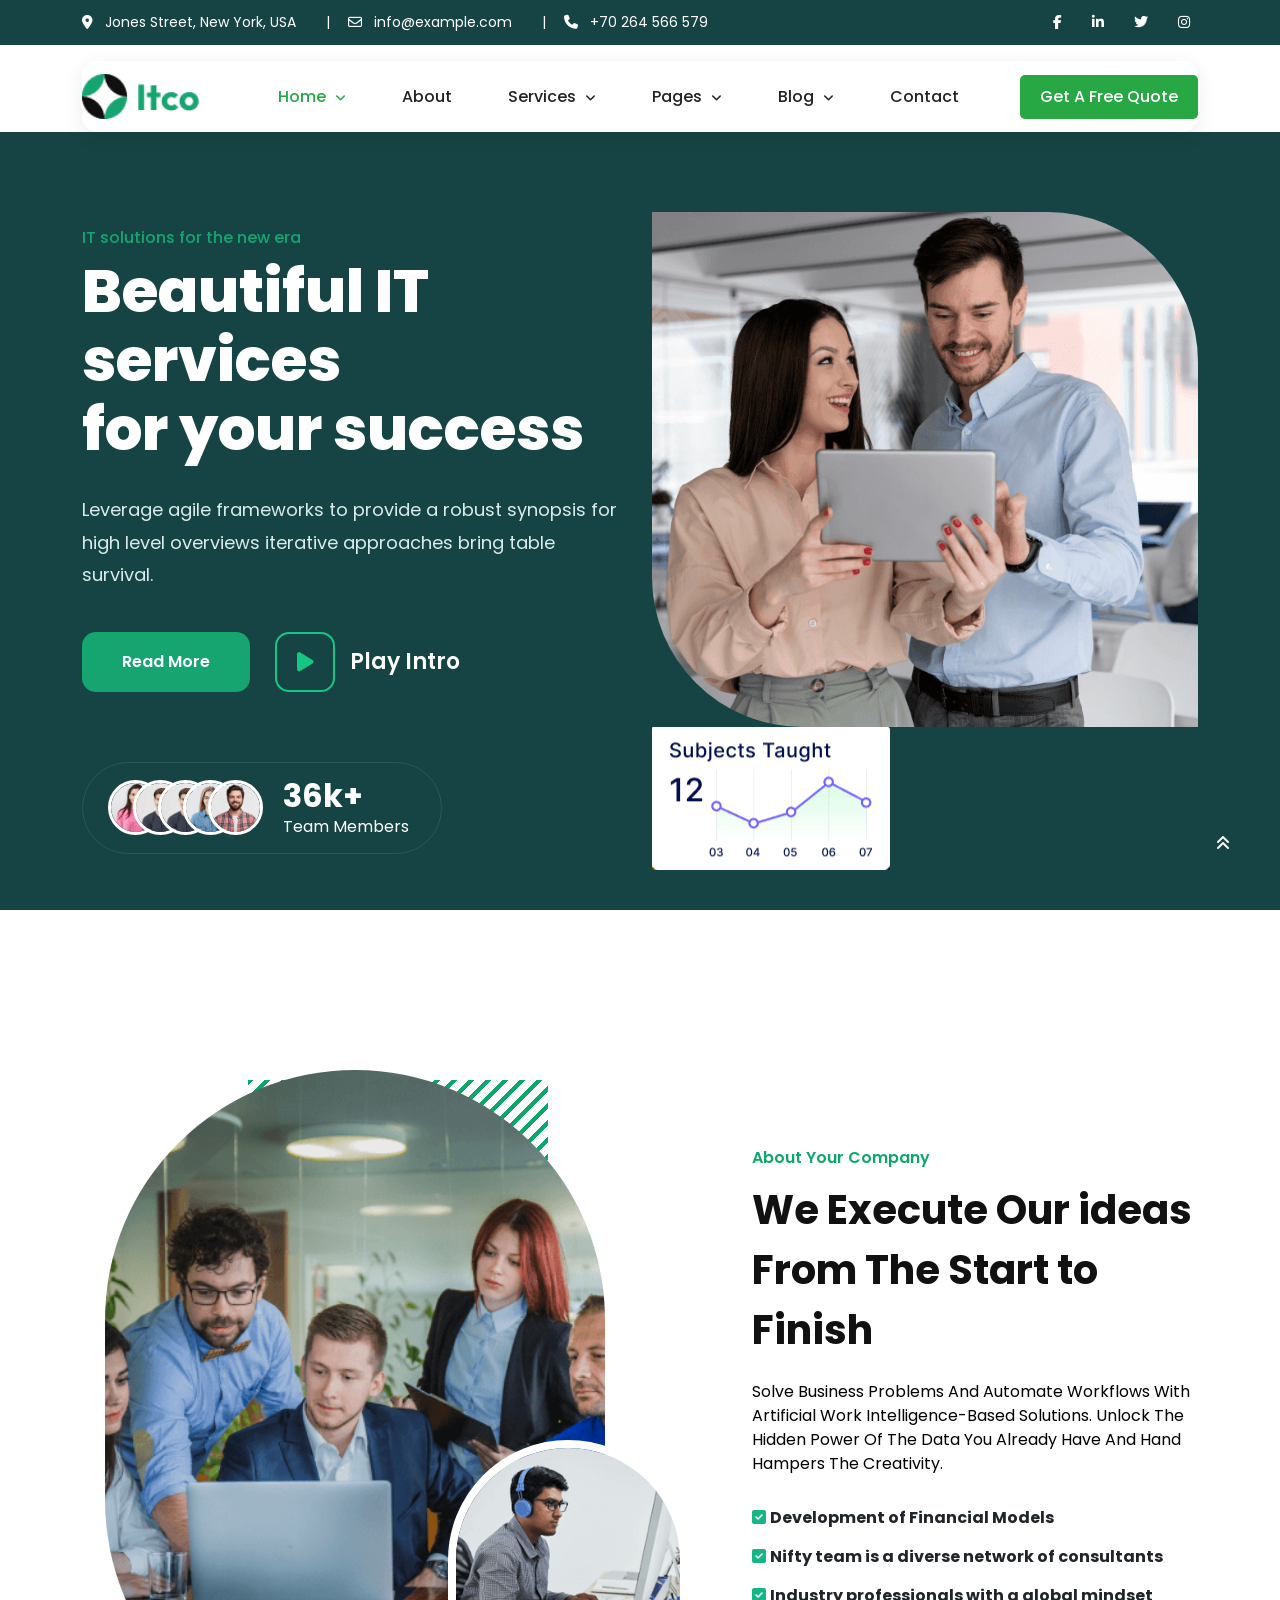
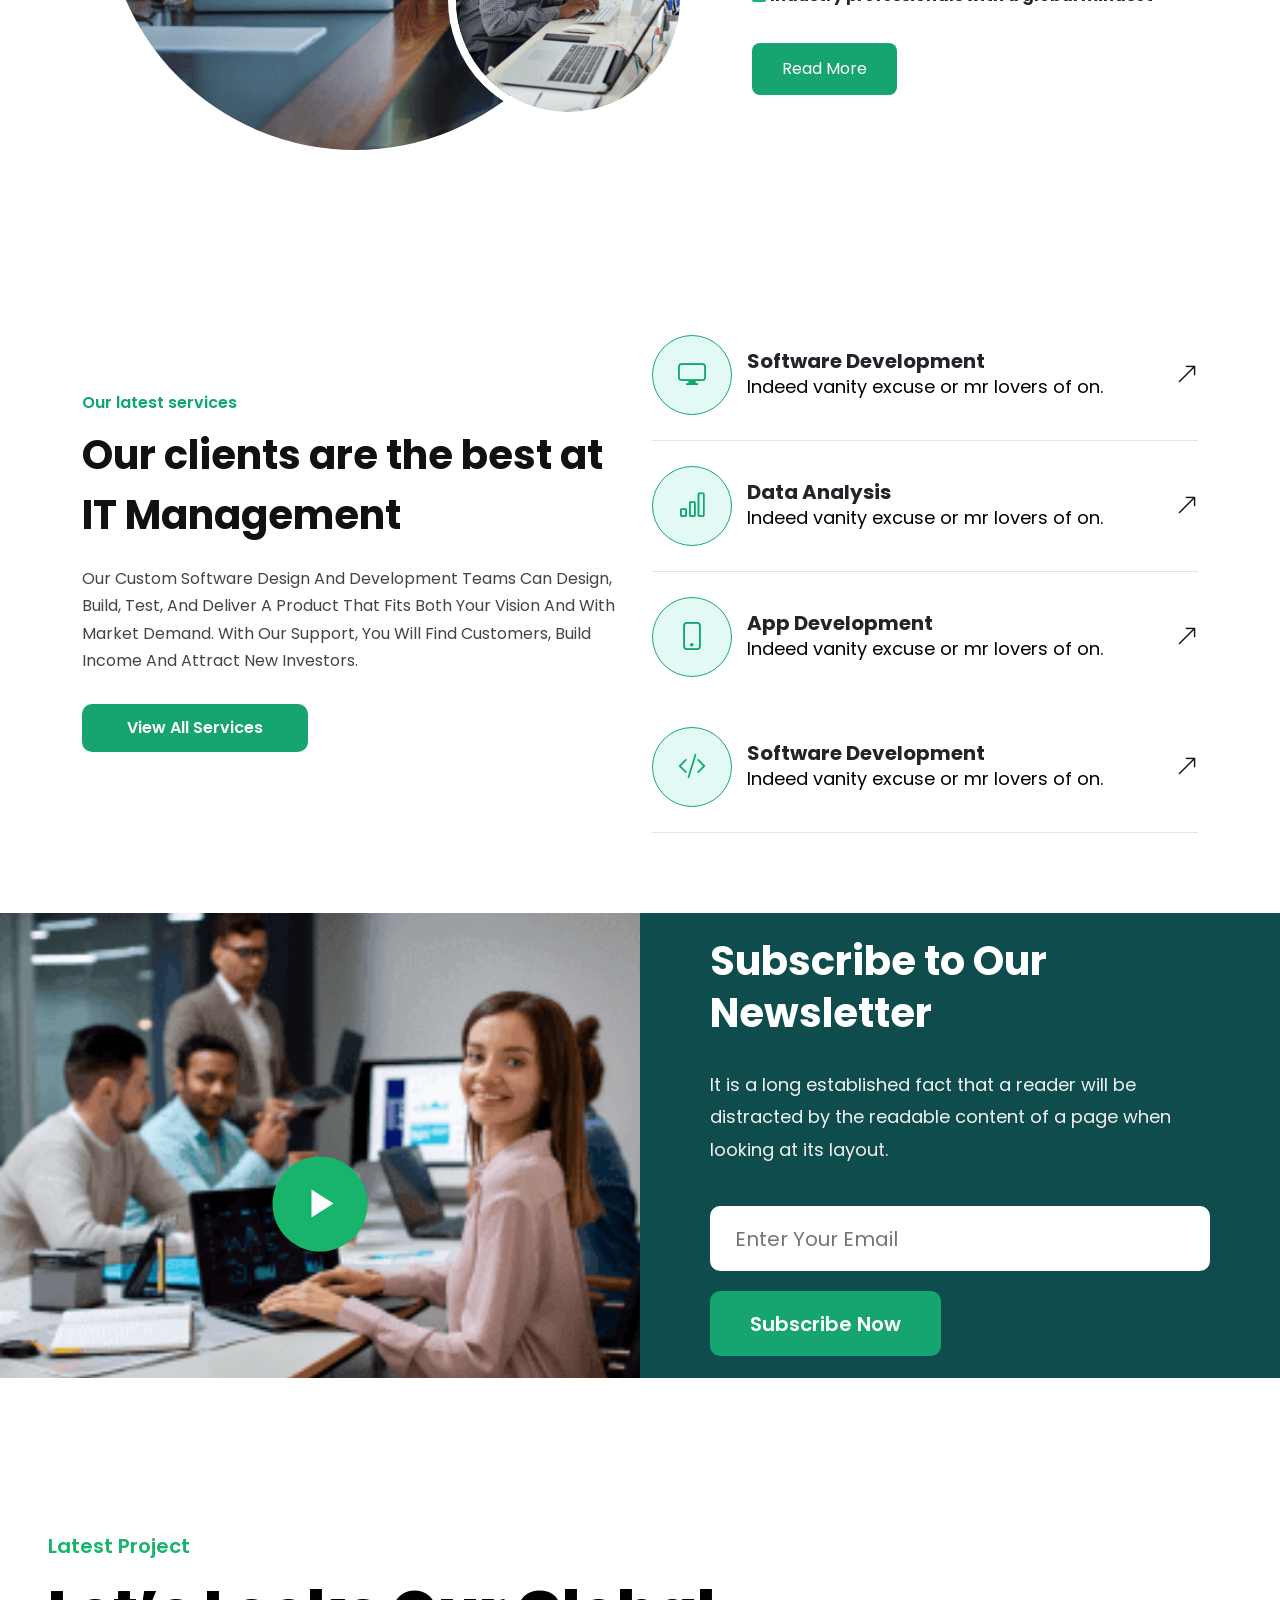
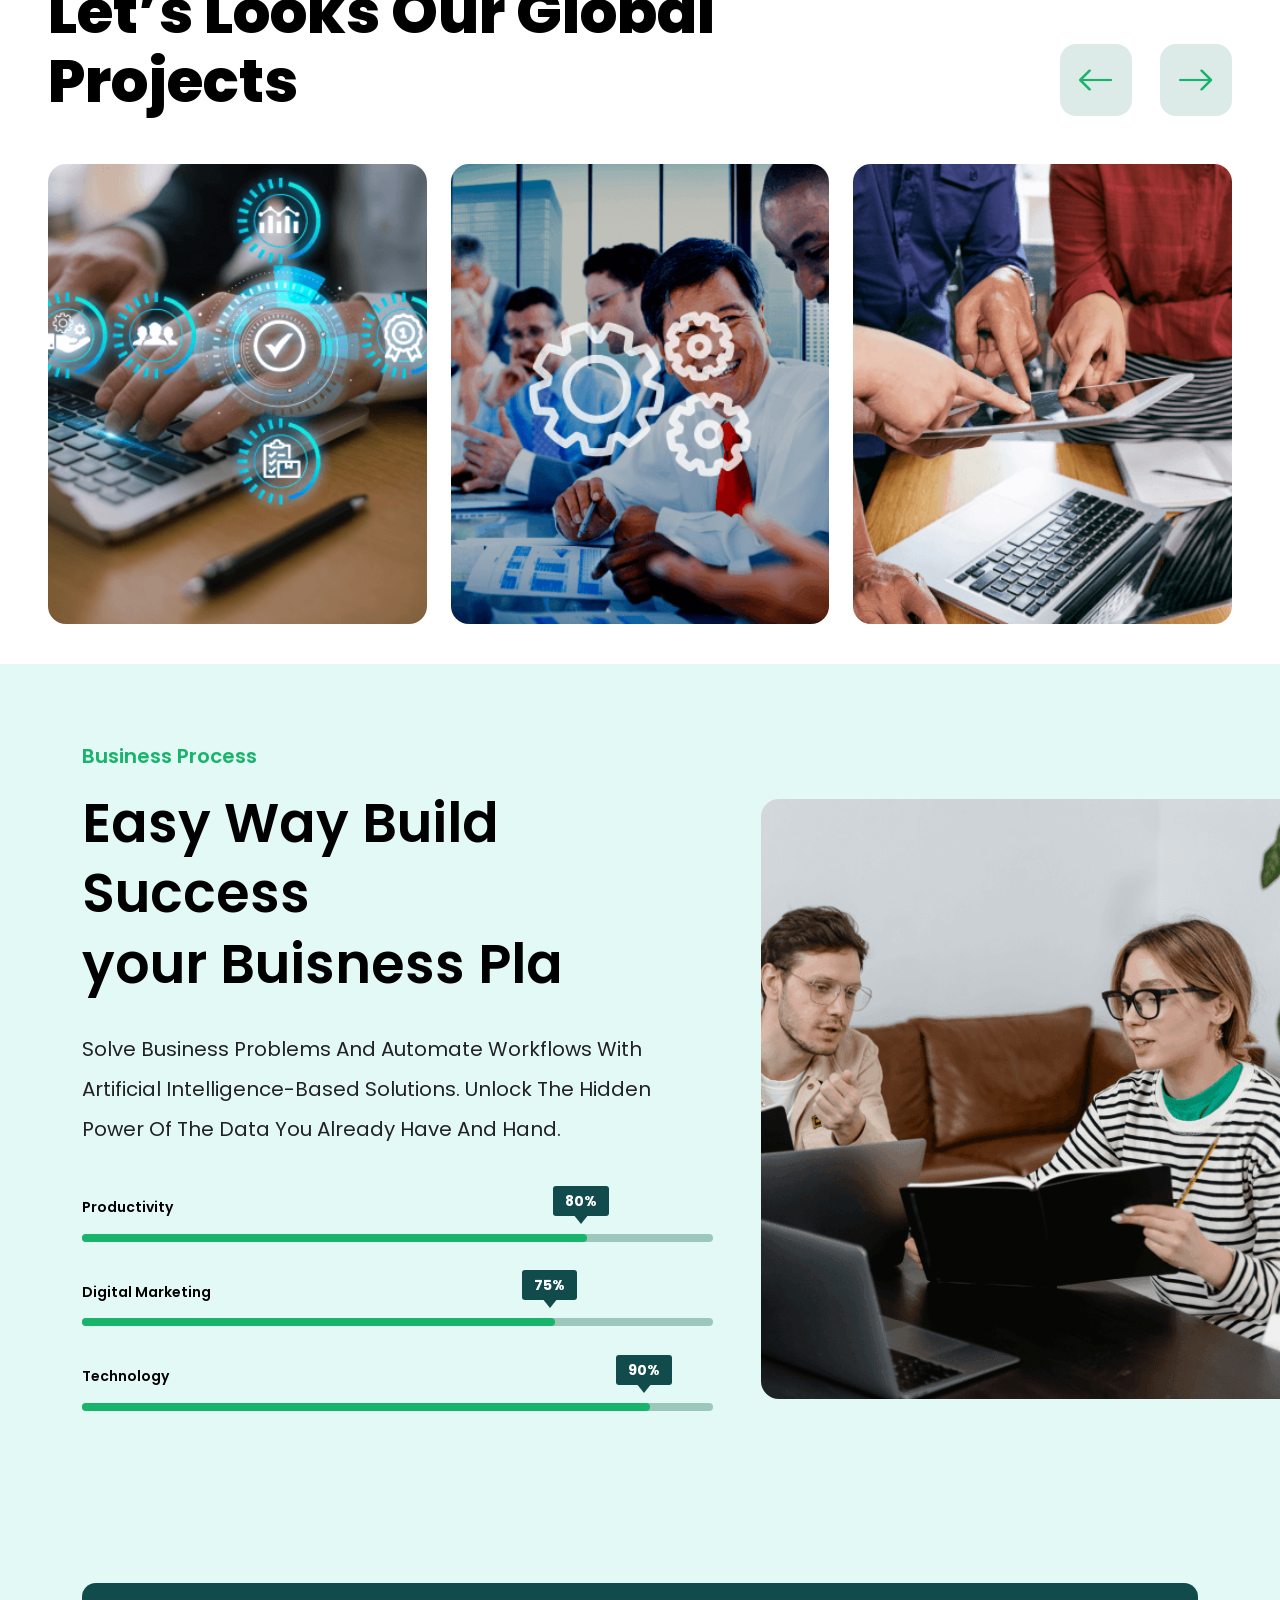
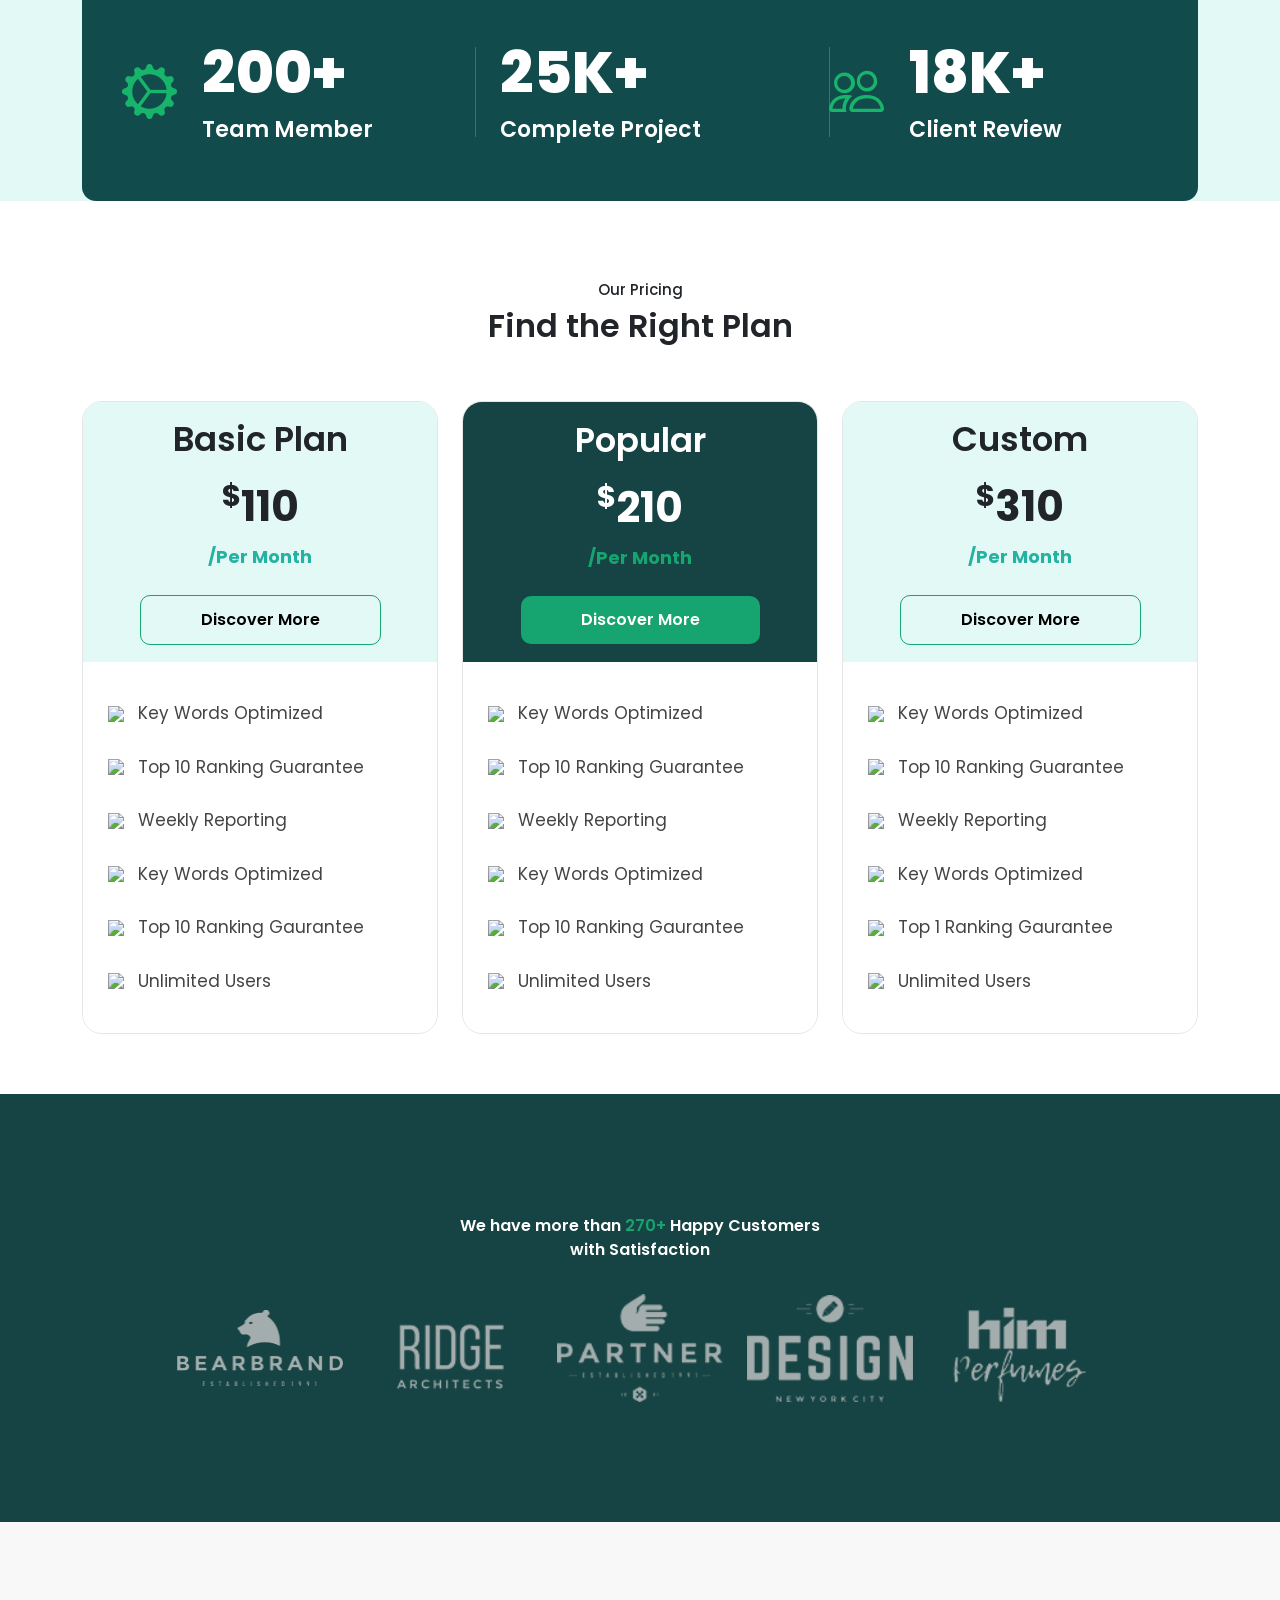
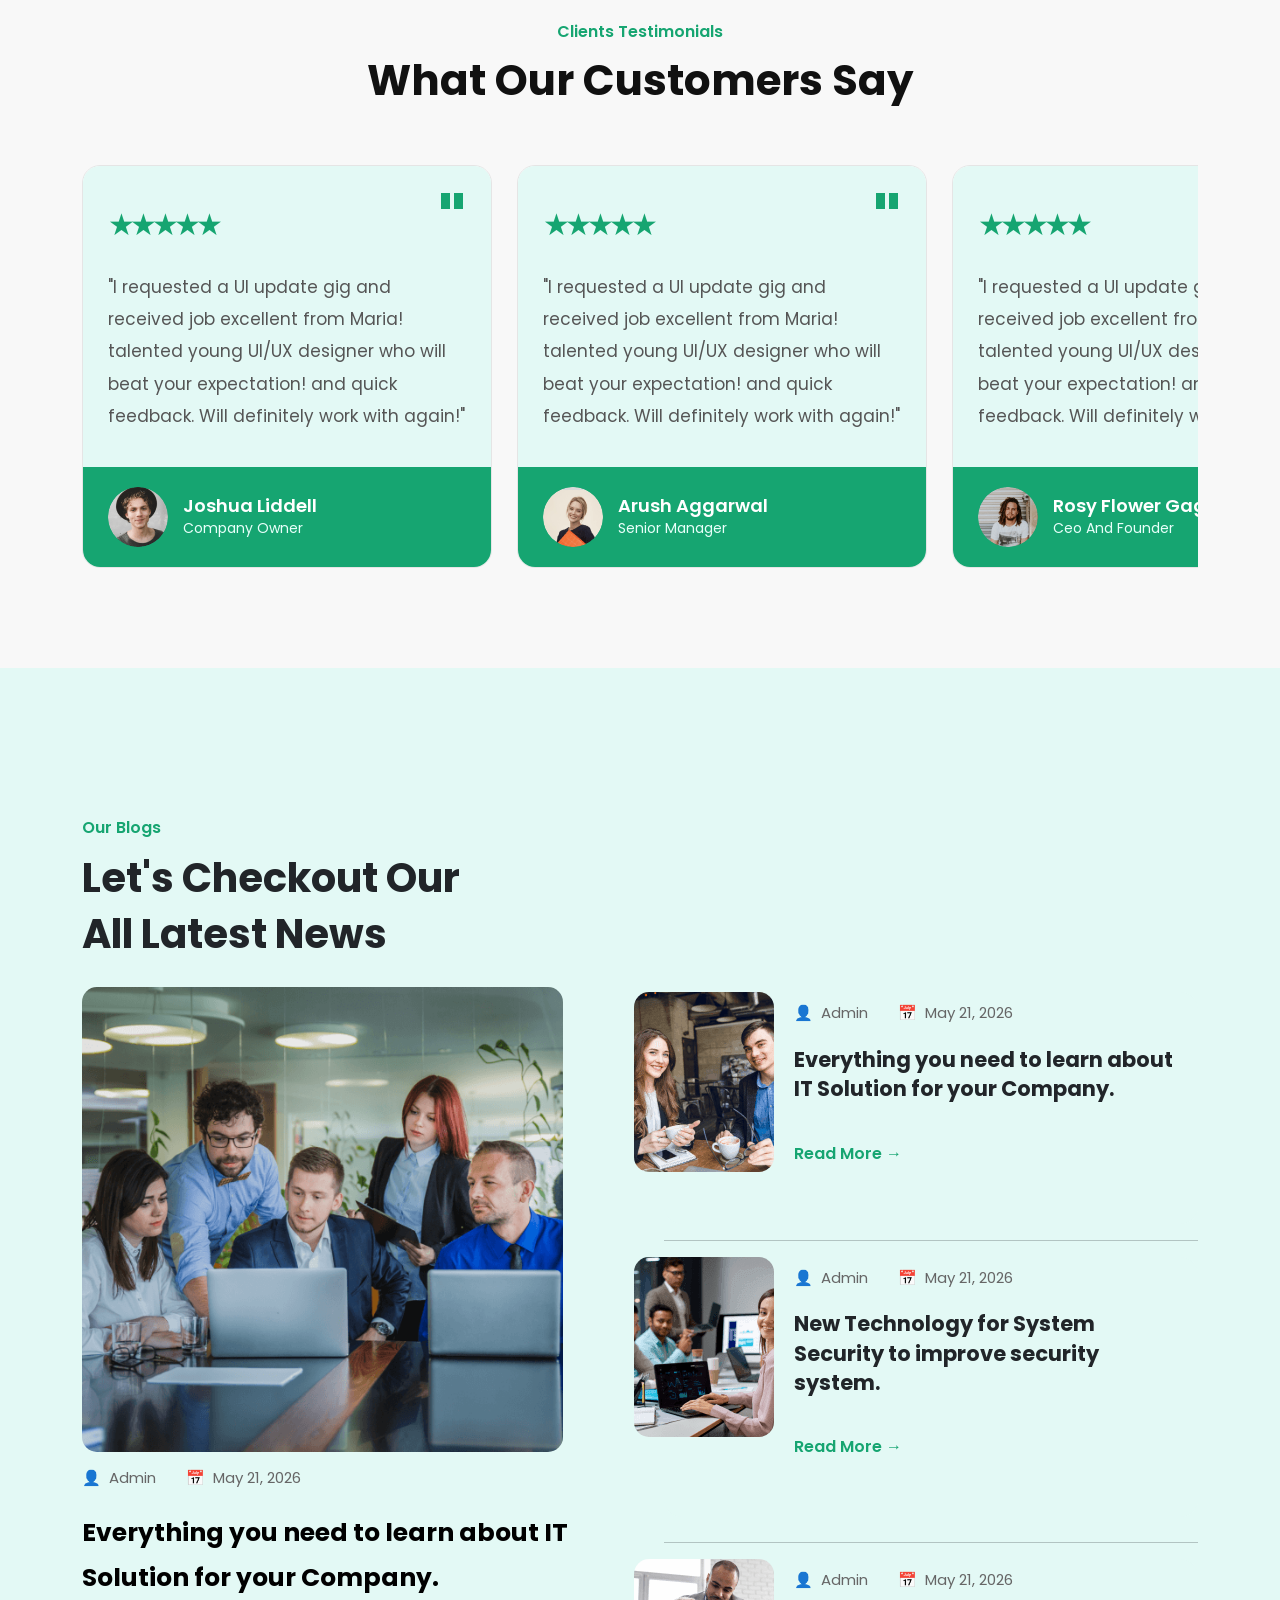
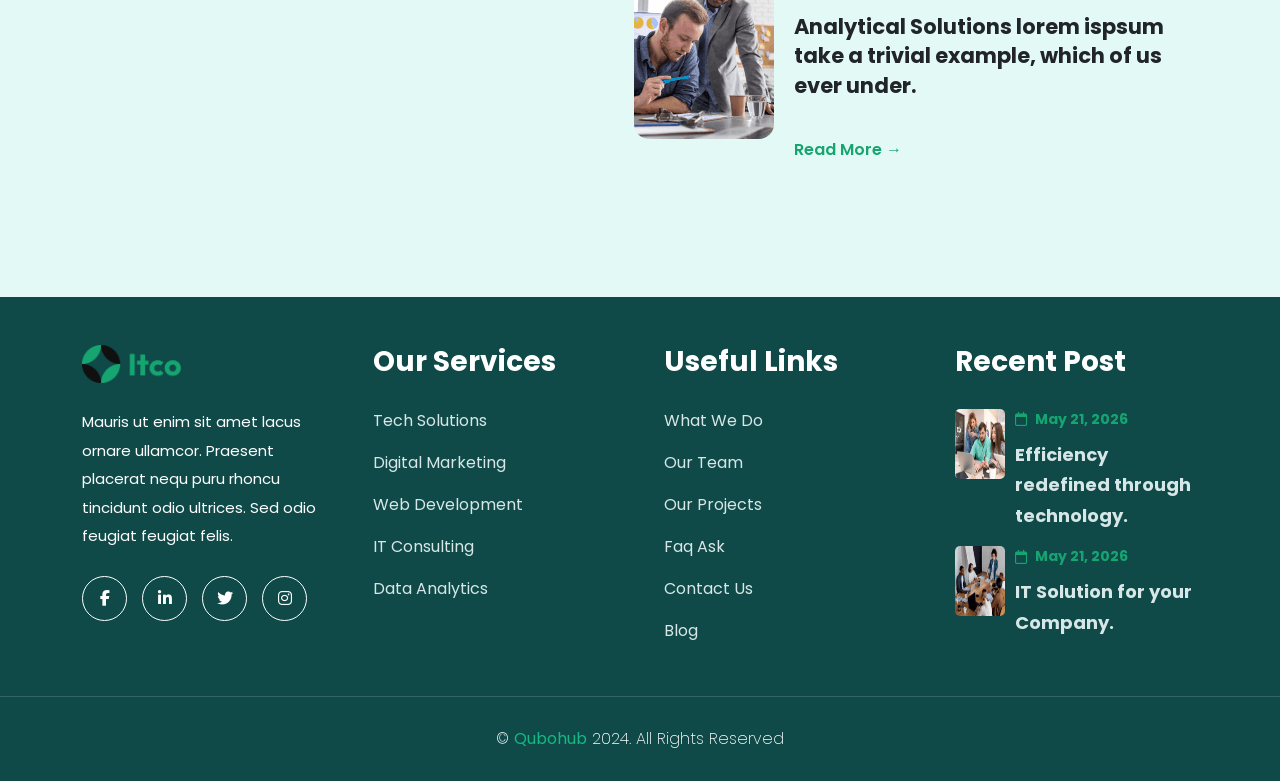
==== commit 32568aee: "about" ====
--- a/index.html
+++ b/index.html
@@ -1,1872 +1,1742 @@
 <!DOCTYPE html>
 <html lang="en">
-
 <head>
-
-  <meta charset="UTF-8">
-  <meta name="viewport" content="width=device-width, initial-scale=1.0">
-
-  <title>ITCO Navbar</title>
-
-  <!-- Bootstrap CSS -->
-  <link
-    href="https://cdn.jsdelivr.net/npm/bootstrap@5.3.3/dist/css/bootstrap.min.css"
-    rel="stylesheet"
-  >
-  <link href="https://cdn.jsdelivr.net/npm/bootstrap@5.3.3/dist/css/bootstrap.min.css" rel="stylesheet">
-
-  <!-- Font Awesome -->
-  <link
-    rel="stylesheet"
-    href="https://cdnjs.cloudflare.com/ajax/libs/font-awesome/6.5.1/css/all.min.css"
-  >
-
-  <!-- Google Font -->
-  <link
-    href="https://fonts.googleapis.com/css2?family=Poppins:wght@300;400;500;600;700;800&display=swap"
-    rel="stylesheet"
-  >
-
-  <!-- CSS FILE -->
-  <link rel="stylesheet" href="style.css">
-
+    <meta charset="UTF-8" />
+    <meta name="viewport" content="width=device-width, initial-scale=1.0"/>
+    <title>ITCO - IT Services</title>
+    <link rel="stylesheet"
+href="https://cdn.jsdelivr.net/npm/bootstrap-icons@1.11.3/font/bootstrap-icons.min.css">
+    <!-- Bootstrap 5 -->
+    <link href="https://cdn.jsdelivr.net/npm/bootstrap@5.3.3/dist/css/bootstrap.min.css" rel="stylesheet">
+
+    <!-- Font Awesome -->
+    <link rel="stylesheet" href="https://cdnjs.cloudflare.com/ajax/libs/font-awesome/6.5.1/css/all.min.css"/>
+
+    <!-- Google Font -->
+    <link href="https://fonts.googleapis.com/css2?family=Poppins:wght@300;400;500;600;700;800&display=swap" rel="stylesheet">
+
+    <link rel="stylesheet" href="css/flaticon.css">
+
+    <!-- Icons (Bootstrap Icons) -->
+    <link href="https://cdn.jsdelivr.net/npm/bootstrap-icons@1.11.3/font/bootstrap-icons.min.css" rel="stylesheet">
+
+    <link rel="stylesheet" href="style.css">
+
+    <link
+      rel="stylesheet"
+      href="https://cdnjs.cloudflare.com/ajax/libs/font-awesome/7.0.1/css/all.min.css"
+      integrity="sha512-2SwdPD6INVrV/lHTZbO2nodKhrnDdJK9/kg2XD1r9uGqPo1cUbujc+IYdlYdEErWNu69gVcYgdxlmVmzTWnetw=="
+      crossorigin="anonymous"
+      referrerpolicy="no-referrer"
+    />
+    <link
+      href="https://cdn.jsdelivr.net/npm/bootstrap@5.3.8/dist/css/bootstrap.min.css"
+      rel="stylesheet"
+      integrity="sha384-sRIl4kxILFvY47J16cr9ZwB07vP4J8+LH7qKQnuqkuIAvNWLzeN8tE5YBujZqJLB"
+      crossorigin="anonymous"
+    />
+    <link
+      rel="stylesheet"
+      href="https://cdnjs.cloudflare.com/ajax/libs/bootstrap-icons/1.13.1/font/bootstrap-icons.min.css"
+      integrity="sha512-t7Few9xlddEmgd3oKZQahkNI4dS6l80+eGEzFQiqtyVYdvcSG2D3Iub77R20BdotfRPA9caaRkg1tyaJiPmO0g=="
+      crossorigin="anonymous"
+      referrerpolicy="no-referrer"
+    />
+
+    <link rel="stylesheet" href="https://fonts.googleapis.com/css2?family=Material+Symbols+Outlined:opsz,wght,FILL,GRAD@20..48,100..700,0..1,-50..200&icon_names=search" />
 </head>
 
 <body>
-
-  <!-- ================= TOPBAR START ================= -->
-
-  <div class="topbar">
-
-    <div class="container-fluid">
-
-      <div class="row align-items-center">
-
-        <!-- LEFT -->
-
-        <div class="col-lg-8">
-
-          <div class="top-info">
-
-            <span>
-              <i class="fa-solid fa-location-dot"></i>
-              Jones Street, New York, USA
-            </span>
-
-            <span>
-              <i class="fa-regular fa-envelope"></i>
-              Info@example.com
-            </span>
-
-            <span>
-              <i class="fa-solid fa-phone"></i>
-              +70 264 566 579
-            </span>
-
-          </div>
-
-        </div>
-
-
-        <!-- RIGHT -->
-
-        <div class="col-lg-4 text-end">
-
-          <div class="social-icons">
-
-            <a href="#">
-              <i class="fa-brands fa-facebook-f"></i>
+    <header class="itco-header-area" id="mainHeader">
+    <div class="itco-topbar-area">
+        <div class="container">
+            <div class="d-flex justify-content-between align-items-center flex-wrap">
+
+                <div class="itco-topbar-area-left">
+                    <span><i class="fa-solid fa-location-dot"></i> Jones Street, New York, USA</span>|&emsp;
+
+                    <span><i class="fa-regular fa-envelope"></i> info@example.com</span>|&emsp;
+
+                    <span><i class="fa-solid fa-phone"></i> +70 264 566 579</span>
+                </div>
+
+                <div class="itco-social-icons">
+                    <a href="#"><i class="fab fa-facebook-f"></i></a>
+                    <a href="#"><i class="fab fa-linkedin-in"></i></a>
+                    <a href="#"><i class="fab fa-twitter"></i></a>
+                    <a href="#"><i class="fab fa-instagram"></i></a>
+                </div>
+
+            </div>
+        </div>
+    </div>
+
+<div class="container mt-3">
+    <nav class="navbar navbar-expand-lg itco-navbar">
+
+        <a class="navbar-brand" href="#">
+            <img src="./itco.vercel.app/image (1).png" alt="imge">
+        </a>
+
+        <button class="navbar-toggler" type="button"
+            data-bs-toggle="collapse"
+            data-bs-target="#navbarNav">
+
+            <span class="navbar-toggler-icon"></span>
+
+        </button>
+
+        <div class="collapse navbar-collapse" id="navbarNav">
+
+            <ul class="navbar-nav mx-auto">
+
+                <li class="nav-item dropdown">
+                    <a class="nav-link text-success"
+                        href="home.html">
+
+                        Home
+                        <i class="fa-solid fa-angle-down"></i>
+                    </a>
+
+                    <ul class="dropdown-menu">
+                        <li>
+                            <a class="dropdown-item" href="home.html">
+                                Home One
+                            </a>
+                        </li>
+
+                        <li>
+                            <a class="dropdown-item" href="home.html">
+                                Home Two
+                            </a>
+                        </li>
+
+                        <li>
+                            <a class="dropdown-item" href="home.html">
+                                Home Three
+                            </a>
+                        </li>
+                    </ul>
+                </li>
+
+                <li class="nav-item">
+                    <a class="nav-link" href="about.html">
+                        About
+                    </a>
+                </li>
+
+                <li class="nav-item dropdown">
+                    <a class="nav-link"
+                        href="services.html">
+
+                        Services
+                        <i class="fa-solid fa-angle-down"></i>
+
+                    </a>
+
+                    <ul class="dropdown-menu">
+                        <li>
+                            <a class="dropdown-item" href="services.html">
+                                Services
+                            </a>
+                        </li>
+
+                        <li>
+                            <a class="dropdown-item" href="service-details.html">
+                                Services Details
+                            </a>
+                        </li>
+                    </ul>
+                </li>
+
+                <li class="nav-item dropdown">
+                    <a class="nav-link"
+                        href="pages.html">
+
+                        Pages
+                        <i class="fa-solid fa-angle-down"></i>
+
+                    </a>
+
+                    <ul class="dropdown-menu">
+                        <li>
+                            <a class="dropdown-item" href="team.html">
+                                Team
+                            </a>
+                        </li>
+
+                        <li>
+                            <a class="dropdown-item" href="#">
+                                Team Details
+                            </a>
+                        </li>
+
+                        <li>
+                            <a class="dropdown-item" href="projects.html">
+                                Projects
+                            </a>
+                        </li>
+
+                        <li>
+                            <a class="dropdown-item" href="#">
+                                Projects Details
+                            </a>
+                        </li>
+
+                        <li>
+                            <a class="dropdown-item" href="#">
+                                Testimonials
+                            </a>
+                        </li>
+
+                        <li>
+                            <a class="dropdown-item" href="#">
+                                Price Plan
+                            </a>
+                        </li>
+
+                        <li>
+                            <a class="dropdown-item" href="#">
+                                FAQ
+                            </a>
+                        </li>
+
+                        <li>
+                            <a class="dropdown-item" href="#">
+                                404
+                            </a>
+                        </li>
+                    </ul>
+                </li>
+
+                <li class="nav-item dropdown">
+                    <a class="nav-link"
+                        href="#">
+
+                        Blog
+                        <i class="fa-solid fa-angle-down"></i>
+
+                    </a>
+
+                    <ul class="dropdown-menu">
+                        <li>
+                            <a class="dropdown-item" href="blog.html">
+                                Blog Grid
+                            </a>
+                        </li>
+
+                        <li>
+                            <a class="dropdown-item" href="blog-details.html">
+                                Blog Details
+                            </a>
+                        </li>
+                    </ul>
+                </li>
+
+                <li class="nav-item">
+                    <a class="nav-link" href="contact.html">
+                        Contact
+                    </a>
+                </li>
+
+            </ul>
+
+            <a href="#" class="itco-quote-btn">
+                Get A Free Quote
             </a>
 
-            <a href="#">
-              <i class="fa-brands fa-linkedin-in"></i>
-            </a>
-
-            <a href="#">
-              <i class="fa-brands fa-twitter"></i>
-            </a>
-
-            <a href="#">
-              <i class="fa-brands fa-instagram"></i>
-            </a>
-
-          </div>
-
-        </div>
-
-      </div>
-
+        </div>
+
+    </nav>
+</div>
+</header>
+
+    <!-- =========================
+        HERO SECTION
+    ========================== -->
+    <section class="itco-hero-section">
+        <div class="container">
+
+            <div class="row align-items-center">
+
+                <!-- LEFT CONTENT -->
+                <div class="col-lg-6">
+
+                    <h5 class="small-heading">
+                        IT solutions for the new era
+                    </h5>
+
+                    <h1 class="itco-hero-title">
+                        Beautiful IT services <br>
+                        for your success
+                    </h1>
+
+                    <p class="hero-text">
+                        Leverage agile frameworks to provide a robust synopsis
+                        for high level overviews iterative approaches bring
+                        table survival.
+                    </p>
+
+                    <div class="itco-hero-buttons">
+
+                        <a href="#" class="read-btn">
+                            Read More
+                        </a>
+
+                        <a href="#" class="play-btn">
+                            <span class="play-icon">
+                                <i class="fa-solid fa-play"></i>
+                            </span>
+
+                            Play Intro
+                        </a>
+
+                    </div>
+
+                    <!-- TEAM BOX -->
+                    <div class="itco-team-box">
+
+                        <div class="avatars">
+                            <img src="./itco.vercel.app/image (2).png" alt="img">
+                            <img src="./itco.vercel.app/image (3).png" alt="img">
+                            <img src="./itco.vercel.app/image (3).png" alt="img">
+                            <img src="./itco.vercel.app/image (4).png" alt="img">
+                            <img src="./itco.vercel.app/image (5).png" alt="img">
+                        </div>
+
+                        <div class="team-content">
+                            <h2>36k+</h2>
+                            <p>Team Members</p>
+                        </div>
+
+                    </div>
+
+                </div>
+
+                <!-- RIGHT IMAGE -->
+                <div class="col-lg-6">
+
+                    <div class="itco-hero-image-wrapper">
+
+                        <div class="hero-image1">
+                            <img src="./itco.vercel.app/image (7).png" alt="" class="styled-image">
+                        </div>
+
+                        <!-- GRAPH CARD -->
+                        <div class=".itco-graph-card">
+
+                            <img src="./itco.vercel.app/image (8).png">
+
+                        </div>
+
+                    </div>
+
+                </div>
+
+            </div>
+
+        </div>
+    </section>
+
+
+<section class="about-section">
+<div class="container">
+<div class="row align-items-center">
+
+    <!-- LEFT SIDE -->
+    <div class="col-lg-6">
+        <div class="image-wrapper">
+
+            <div class="decor-lines"></div>
+
+            <div class="big-circle">
+                <img src="./itco.vercel.app/image (18).png" alt="">
+            </div>
+
+            <div class="small-circle">
+                <img src="./itco.vercel.app/image (10).png" alt="">
+            </div>
+
+        </div>
     </div>
 
-  </div>
-
-
-
-
-
-  <!-- ================= NAVBAR START ================= -->
-
-  <nav class="navbar navbar-expand-lg main-navbar">
-
-    <div class="container-fluid">
-
-      <!-- LOGO -->
-
-      <a class="navbar-brand" href="#">
-
-        <img
-          src="https://itco.vercel.app/assets/images/logo.png"
-          alt="logo"
-          class="logo"
-        >
-
-      </a>
-
-
-      <!-- MOBILE BUTTON -->
-
-      <button class="navbar-toggler"
-              type="button"
-              data-bs-toggle="collapse"
-              data-bs-target="#navbarNav">
-
-        <span class="navbar-toggler-icon"></span>
-
-      </button>
-
-
-      <!-- MENU -->
-
-      <div class="collapse navbar-collapse justify-content-center"
-           id="navbarNav">
-
-        <ul class="navbar-nav">
-
-
-          <!-- HOME -->
-
-          <li class="nav-item dropdown">
-
-            <a class="nav-link active dropdown-toggle"
-               href="#"
-               data-bs-toggle="dropdown">
-
-              Home
-
-            </a>
-
-            <ul class="dropdown-menu">
-
-              <li>
-                <a class="dropdown-item active-item"
-                   href="#">
-                   Home One
-                </a>
-              </li>
-
-              <li>
-                <a class="dropdown-item"
-                   href="#">
-                   Home Two
-                </a>
-              </li>
-
-              <li>
-                <a class="dropdown-item"
-                   href="#">
-                   Home Three
-                </a>
-              </li>
-
-            </ul>
-
-          </li>
-
-
-
-          <!-- ABOUT -->
-
-          <li class="nav-item">
-
-            <a class="nav-link" href="#">
-              About
-            </a>
-
-          </li>
-
-
-
-          <!-- SERVICES -->
-
-          <li class="nav-item dropdown">
-
-            <a class="nav-link dropdown-toggle"
-               href="#"
-               data-bs-toggle="dropdown">
-
-              Services
-
-            </a>
-
-            <ul class="dropdown-menu">
-
-              <li>
-                <a class="dropdown-item"
-                   href="#">
-                   Services
-                </a>
-              </li>
-
-              <li>
-                <a class="dropdown-item"
-                   href="#">
-                   Service Details
-                </a>
-              </li>
-
-            </ul>
-
-          </li>
-
-
-
-          <!-- PAGES -->
-
-          <li class="nav-item dropdown">
-
-            <a class="nav-link dropdown-toggle"
-               href="#"
-               data-bs-toggle="dropdown">
-
-              Pages
-
-            </a>
-
-            <ul class="dropdown-menu">
-
-              <li>
-                <a class="dropdown-item"
-                   href="#">
-                   Team
-                </a>
-              </li>
-
-              <li>
-                <a class="dropdown-item"
-                   href="#">
-                   Pricing
-                </a>
-              </li>
-
-            </ul>
-
-          </li>
-
-
-
-          <!-- BLOG -->
-
-          <li class="nav-item dropdown">
-
-            <a class="nav-link dropdown-toggle"
-               href="#"
-               data-bs-toggle="dropdown">
-
-              Blog
-
-            </a>
-
-            <ul class="dropdown-menu">
-
-              <li>
-                <a class="dropdown-item"
-                   href="#">
-                   Blog Grid
-                </a>
-              </li>
-
-              <li>
-                <a class="dropdown-item"
-                   href="#">
-                   Blog Details
-                </a>
-              </li>
-
-            </ul>
-
-          </li>
-
-
-
-          <!-- CONTACT -->
-
-          <li class="nav-item">
-
-            <a class="nav-link" href="#">
-              Contact
-            </a>
-
-          </li>
-
-        </ul>
-
-      </div>
-
-
-
-      <!-- BUTTON -->
-
-      <a href="#" class="quote-btn">
-
-        Get A Free Quote
-
-      </a>
-
+    <!-- RIGHT SIDE -->
+    <div class="col-lg-6">
+        <div class="content">
+
+            <div class="sub-title">About Your Company</div>
+
+            <div class="main-title">
+                We Execute Our ideas From The Start to Finish
+            </div>
+
+            <p class="about-text">
+                Solve Business Problems And Automate Workflows With Artificial Work Intelligence-Based Solutions.
+                Unlock The Hidden Power Of The Data You Already Have And Hand Hampers The Creativity.
+            </p>
+
+            <div class="list">
+                <i class="fa-solid fa-square-check" style="color: rgb(21, 181, 133);"></i> <b>Development of Financial Models</b> <br>
+                <i class="fa-solid fa-square-check" style="color: rgb(21, 181, 133);"></i> <b>Nifty team is a diverse network of consultants</b> <br>
+                <i class="fa-solid fa-square-check" style="color: rgb(21, 181, 133);"></i> <b>Industry professionals with a global mindset</b>
+            </div>
+
+            <button class="btn-custom">Read More</button>
+
+        </div>
     </div>
 
-  </nav>
-  <section class="hero-section">
+</div>
+</div>
+</section>
+
+
+<section class="services-section">
+<div class="container">
+<div class="row align-items-center">
+
+<!-- LEFT SIDE -->
+<div class="col-lg-6">
+
+    <div class="itco-small-title">Our latest services</div>
+
+    <div class="main-title">
+        Our clients are the best at IT Management
+    </div>
+
+    <p class="desc-text">
+        Our Custom Software Design And Development Teams Can Design, Build, Test, And Deliver A Product That Fits Both Your Vision And With Market Demand. With Our Support, You Will Find Customers, Build Income And Attract New Investors.
+    </p>
+
+    <button class="btn-green">View All Services</button>
+
+</div>
+
+<!-- RIGHT SIDE -->
+<div class="col-lg-6">
+
+    <!-- ITEM 1 -->
+    <div class="itco-service-item">
+
+        <div class="left-group">
+            <div class="icon-box">
+                 <i class="bi bi-display"></i>
+                
+            </div>
+
+            <div class="service-text">
+                <h5>Software Development</h5>
+                <p>Indeed vanity excuse or mr lovers of on.</p>
+            </div>
+        </div>
+
+        <i class="bi bi-arrow-up-right arrow-icon"></i>
+    </div>
+
+    <!-- ITEM 2 -->
+    <div class="itco-service-item">
+
+        <div class="left-group">
+            <div class="icon-box">
+                 <i class="bi bi-bar-chart"></i>
+
+            </div>
+
+            <div class="service-text">
+                <h5>Data Analysis</h5>
+                <p>Indeed vanity excuse or mr lovers of on.</p>
+            </div>
+        </div>
+
+        <i class="bi bi-arrow-up-right arrow-icon"></i>
+    </div>
+
+    <!-- ITEM 3 -->
+    <div class="itco-service-item" style="border-bottom:none;">
+
+        <div class="left-group">
+            <div class="icon-box">
+              <i class="bi bi-phone"></i>
+            </div>
+
+            <div class="service-text">
+                <h5>App Development</h5>
+                <p>Indeed vanity excuse or mr lovers of on.</p>
+            </div>
+        </div>
+
+        <i class="bi bi-arrow-up-right arrow-icon"></i>
+    </div>
+
+    <!-- ITEM 4 -->
+    <div class="itco-service-item">
+
+        <div class="left-group">
+            <div class="icon-box">
+                  <i class="bi bi-code-slash"></i>
+
+            </div>
+
+            <div class="service-text">
+                <h5>Software Development</h5>
+                <p>Indeed vanity excuse or mr lovers of on.</p>
+            </div>
+        </div>
+
+        <i class="bi bi-arrow-up-right arrow-icon"></i>
+    </div>
+
+</div>
+
+</div>
+</div>
+</section>
+
+
+    <section class="newsletter-section">
+        <div class="container-fluid px-0">
+            <div class="row g-0 newsletter-wrapper">
+
+                <!-- Left Image -->
+                <div class="col-lg-6">
+                    <div class="newsletter-image">
+
+                        <!-- Replace this image -->
+                        <img src="./itco.vercel.app/image (20).png">
+
+                        <!-- Play Button -->
+                        <div class="plays-btn"></div>
+
+                    </div>
+                </div>
+
+                <!-- Right Content -->
+                <div class="col-lg-6">
+                    <div class="newsletter-content">
+
+                        <h2>
+                            Subscribe to Our <br>
+                            Newsletter
+                        </h2>
+
+                        <p>
+                            It is a long established fact that a reader will be distracted by the readable content of a page when looking at its layout.
+                        </p>
+
+                        <form class="newsletter-form">
+
+                            <input 
+                                type="email" 
+                                placeholder="Enter Your Email"
+                                required
+                            >
+
+                            <button type="submit">
+                                Subscribe Now
+                            </button>
+
+                        </form>
+
+                    </div>
+                </div>
+
+            </div>
+        </div>
+    </section>
+
+
+    <section class="project-section">
+
+        <div class="container-fluid px-lg-5 px-4">
+
+            <!-- Top Content -->
+            <div class="row align-items-end mb-5">
+
+                <div class="col-lg-8">
+
+                    <h6 class="section-subtitle">
+                        Latest Project
+                    </h6>
+
+                    <h2 class="section-title">
+                        Let’s Looks Our Global <br>
+                        Projects
+                    </h2>
+
+                </div>
+
+                <div class="col-lg-4">
+
+                    <div class="arrow-wrapper">
+
+                        <button class="arrow-btn">
+                            <i class="bi bi-arrow-left"></i>
+                        </button>
+
+                        <button class="arrow-btn">
+                            <i class="bi bi-arrow-right"></i>
+                        </button>
+
+                    </div>
+
+                </div>
+
+            </div>
+
+            <!-- Project Cards -->
+            <div class="row g-4">
+
+                <!-- Card 1 -->
+                <div class="col-lg-4 col-md-6">
+
+                    <div class="project-card">
+
+                        <img 
+                            src="./itco.vercel.app/image (11).png">
+
+                        <div class="project-overlay">
+
+                            <div>
+
+                                <h4>
+                                    Project Development
+                                </h4>
+
+                                <p>
+                                    It Management
+                                </p>
+
+                            </div>
+
+                            <a href="#" class="project-link">
+                                ↗
+                            </a>
+
+                        </div>
+
+                    </div>
+
+                </div>
+
+                <!-- Card 2 -->
+                <div class="col-lg-4 col-md-6">
+
+                    <div class="project-card">
+
+                        <img 
+                            src="./itco.vercel.app/image (12).png">
+
+                        <div class="project-overlay">
+
+                            <div>
+
+                                <h4>
+                                    Project Development
+                                </h4>
+
+                                <p>
+                                    It Management
+                                </p>
+
+                            </div>
+
+                            <a href="#" class="project-link">
+                                ↗
+                            </a>
+
+                        </div>
+
+                    </div>
+
+                </div>
+
+                <!-- Card 3 -->
+                <div class="col-lg-4 col-md-6">
+
+                    <div class="project-card">
+
+                        <img 
+                            src="./itco.vercel.app/image (13).png" 
+                            alt="Project Image"
+                        >
+
+                        <div class="project-overlay">
+
+                            <div>
+
+                                <h4>
+                                    Project Development
+                                </h4>
+
+                                <p>
+                                    It Management
+                                </p>
+
+                            </div>
+
+                            <a href="#" class="project-link">
+                                ↗
+                            </a>
+
+                        </div>
+
+                    </div>
+
+                </div>
+
+            </div>
+
+        </div>
+
+    </section>
+
+    <section class="business-wrapper">
+
+        <div class="container">
+
+            <div class="row align-items-center g-5">
+
+                <!-- Left Content -->
+                <div class="col-lg-7">
+
+                    <h6 class="section-subtitle">
+                        Business Process
+                    </h6>
+
+                    <h2 class="section-titles">
+                        Easy Way Build Success <br>
+                        your Buisness Pla
+                    </h2>
+
+                    <p class="section-description">
+                        Solve Business Problems And Automate Workflows With Artificial Intelligence-Based Solutions. Unlock The Hidden Power Of The Data You Already Have And Hand.
+                    </p>
+
+                    <!-- Progress 1 -->
+                    <div class="progress-item">
+
+                        <h5 class="progress-title">
+                            Productivity
+                        </h5>
+
+                        <div class="custom-progress">
+
+                            <div class="progress-bar-custom" style="width:80%;">
+
+                                <div class="progress-percent">
+                                    80%
+                                </div>
+
+                            </div>
+
+                        </div>
+
+                    </div>
+
+                    <!-- Progress 2 -->
+                    <div class="progress-item">
+
+                        <h5 class="progress-title">
+                            Digital Marketing
+                        </h5>
+
+                        <div class="custom-progress">
+
+                            <div class="progress-bar-custom" style="width:75%;">
+
+                                <div class="progress-percent">
+                                    75%
+                                </div>
+
+                            </div>
+
+                        </div>
+
+                    </div>
+
+                    <!-- Progress 3 -->
+                    <div class="progress-item">
+
+                        <h5 class="progress-title">
+                            Technology
+                        </h5>
+
+                        <div class="custom-progress">
+
+                            <div class="progress-bar-custom" style="width:90%;">
+
+                                <div class="progress-percent">
+                                    90%
+                                </div>
+
+                            </div>
+
+                        </div>
+
+                    </div>
+
+                </div>
+
+                <!-- Right Image -->
+                <div class="col-lg-4">
+
+                    <div class="business-image">
+
+                        <img 
+                            src="./itco.vercel.app/image (14).png">
+
+                    </div>
+
+                </div>
+
+            </div>
+
+        </div>
+
+    <!-- Counter Section -->
+
+        <div class="container">
+
+            <div class="counter-box">
+
+                <div class="row text-center text-lg-start">
+
+                    <!-- Counter 1 -->
+                    <div class="col-lg-4 col-md-3">
+
+                        <div class="counter-item">
+
+                            <div class="counter-icon">
+                                <i class="bi bi-gear-wide-connected"></i>
+                            </div>
+
+                            <div class="counter-content">
+
+                                <h2>
+                                    200+
+                                </h2>
+
+                                <p>
+                                    Team Member
+                                </p>
+
+                            </div>
+
+                        </div>
+
+                    </div>
+
+                    <!-- Counter 2 -->
+                    <div class="col-lg-4 col-md-6">
+
+                        <div class="counter-item">
+
+                            <div class="counter-icon">
+                                <i class="bi bi-handshake"></i>
+                            </div>
+
+                            <div class="counter-content">
+
+                                <h2>
+                                    25K+
+                                </h2>
+
+                                <p>
+                                    Complete Project
+                                </p>
+
+                            </div>
+
+                        </div>
+
+                    </div>
+
+                    <!-- Counter 3 -->
+                    <div class="col-lg-4 col-md-12">
+
+                        <div class="counter-item counter-border-none">
+
+                            <div class="counter-icon">
+                                <i class="bi bi-people"></i>
+                            </div>
+
+                            <div class="counter-content">
+
+                                <h2>
+                                    18K+
+                                </h2>
+
+                                <p>
+                                    Client Review
+                                </p>
+
+                            </div>
+
+                        </div>
+
+                    </div>
+
+                </div>
+
+            </div>
+
+        </div>
+
+    </section>
+
+<section class="pricing">
+
+    <h5>Our Pricing</h5>
+
+    <h2>Find the Right Plan</h2>
+
+    <div class="container pt-5">
+
+        <div class="row justify-content-center g-4">
+
+            <!-- Basic Plan -->
+            <div class="col-lg-4 col-md-4">
+
+                <div class="itco-pricing-box">
+
+                    <div class="top-section basic-bg">
+
+                        <h2 class="plan-title">Basic Plan</h2>
+
+                        <div class="price">
+                            <sup style="font-size:30px">$</sup>110
+                            <div class="month" style="color:#25b2a2;">
+                                /Per Month
+                            </div>
+                        </div>
+
+                        <button class="discover-btn"
+                            style="background-color: #e3f9f5; color: black; border: 1px solid #16a571;">
+                            Discover More
+                        </button>
+
+                    </div>
+
+                    <div class="bottom-section">
+
+                        <div class="feature-item">
+                            <img src="https://itco.vercel.app/_next/static/media/checked.51ceac40.svg">
+                            <span>Key Words Optimized</span>
+                        </div>
+
+                        <div class="feature-item">
+                            <img src="https://itco.vercel.app/_next/static/media/checked.51ceac40.svg">
+                            <span>Top 10 Ranking Guarantee</span>
+                        </div>
+
+                        <div class="feature-item">
+                            <img src="https://itco.vercel.app/_next/static/media/checked.51ceac40.svg">
+                            <span>Weekly Reporting</span>
+                        </div>
+
+                        <div class="feature-item">
+                            <img src="https://itco.vercel.app/_next/static/media/checked.51ceac40.svg">
+                            <span>Key Words Optimized</span>
+                        </div>
+
+                        <div class="feature-item">
+                            <img src="https://itco.vercel.app/_next/static/media/checked.51ceac40.svg">
+                            <span>Top 10 Ranking Gaurantee</span>
+                        </div>
+
+                        <div class="feature-item">
+                            <img src="https://itco.vercel.app/_next/static/media/checked.51ceac40.svg">
+                            <span>Unlimited Users</span>
+                        </div>
+
+                    </div>
+
+                </div>
+
+            </div>
+
+            <!-- Popular Plan -->
+            <div class="col-lg-4 col-md-4">
+
+                <div class="itco-pricing-box">
+
+                    <div class="top-section popular-bg">
+
+                        <h2 class="plan-title">Popular</h2>
+
+                        <div class="price">
+                            <sup style="font-size:30px">$</sup>210
+                            <div class="month" style="color:#16a571;">
+                                /Per Month
+                            </div>
+                        </div>
+
+                        <button class="discover-btn"
+                            style="background-color: #16a571; color: white;">
+                            Discover More
+                        </button>
+
+                    </div>
+
+                    <div class="bottom-section">
+
+                        <div class="feature-item">
+                            <img src="https://itco.vercel.app/_next/static/media/checked.51ceac40.svg">
+                            <span>Key Words Optimized</span>
+                        </div>
+
+                        <div class="feature-item">
+                            <img src="https://itco.vercel.app/_next/static/media/checked.51ceac40.svg">
+                            <span>Top 10 Ranking Guarantee</span>
+                        </div>
+
+                        <div class="feature-item">
+                            <img src="https://itco.vercel.app/_next/static/media/checked.51ceac40.svg">
+                            <span>Weekly Reporting</span>
+                        </div>
+
+                        <div class="feature-item">
+                            <img src="https://itco.vercel.app/_next/static/media/checked.51ceac40.svg">
+                            <span>Key Words Optimized</span>
+                        </div>
+
+                        <div class="feature-item">
+                            <img src="https://itco.vercel.app/_next/static/media/checked.51ceac40.svg">
+                            <span>Top 10 Ranking Gaurantee</span>
+                        </div>
+
+                        <div class="feature-item">
+                            <img src="https://itco.vercel.app/_next/static/media/checked.51ceac40.svg">
+                            <span>Unlimited Users</span>
+                        </div>
+
+                    </div>
+
+                </div>
+
+            </div>
+
+            <!-- Custom Plan -->
+            <div class="col-lg-4 col-md-4">
+
+                <div class="itco-pricing-box">
+
+                    <div class="top-section custom-bg">
+
+                        <h2 class="plan-title">Custom</h2>
+
+                        <div class="price">
+                            <sup style="font-size:30px">$</sup>310
+                            <div class="month" style="color:#25b2a2;">
+                                /Per Month
+                            </div>
+                        </div>
+
+                        <button class="discover-btn"
+                            style="background-color: #e3f9f5; color: black; border: 1px solid #16a571;">
+                            Discover More
+                        </button>
+
+                    </div>
+
+                    <div class="bottom-section">
+
+                        <div class="feature-item">
+                            <img src="https://itco.vercel.app/_next/static/media/checked.51ceac40.svg">
+                            <span>Key Words Optimized</span>
+                        </div>
+
+                        <div class="feature-item">
+                            <img src="https://itco.vercel.app/_next/static/media/checked.51ceac40.svg">
+                            <span>Top 10 Ranking Guarantee</span>
+                        </div>
+
+                        <div class="feature-item">
+                            <img src="https://itco.vercel.app/_next/static/media/checked.51ceac40.svg">
+                            <span>Weekly Reporting</span>
+                        </div>
+
+                        <div class="feature-item">
+                            <img src="https://itco.vercel.app/_next/static/media/checked.51ceac40.svg">
+                            <span>Key Words Optimized</span>
+                        </div>
+
+                        <div class="feature-item">
+                            <img src="https://itco.vercel.app/_next/static/media/checked.51ceac40.svg">
+                            <span>Top 1 Ranking Gaurantee</span>
+                        </div>
+
+                        <div class="feature-item">
+                            <img src="https://itco.vercel.app/_next/static/media/checked.51ceac40.svg">
+                            <span>Unlimited Users</span>
+                        </div>
+                    </div>
+                </div>
+            </div>
+        </div>
+    </div>
+</section>
+
+<section class="set">
 
     <div class="container">
 
-      <div class="row align-items-center">
-
-        <!-- LEFT CONTENT -->
-
-        <div class="col-lg-6">
-
-          <div class="hero-content">
-
-            <span class="hero-subtitle">
-              IT solutions for the new era
-            </span>
-
-            <h1>
-              Beautiful IT services for your success
-            </h1>
-
-            <p>
-              Leverage agile frameworks to provide a robust synopsis for high
-              level overviews. Iterative approaches bring table survival
-              strategies.
-            </p>
-
-            <div class="hero-buttons">
-
-              <a href="#" class="theme-btn">
-                Read More
-              </a>
-
-              <div class="video-btn-area">
-
-                <a href="#" class="video-btn">
-                  <i class="fas fa-play"></i>
-                </a>
-
-                <span>Play Intro</span>
-
-              </div>
-
-            </div>
-
-            <!-- TEAM MEMBERS -->
-
-            <div class="team-wrapper">
-
-              <div class="team-images">
-
-                <img src="./itco.vercel.app/image (2).png" alt="">
-
-                <img src="./itco.vercel.app/image (3).png" alt="">
-
-                <img src="./itco.vercel.app/image (4).png" alt="">
-
-                <img src="./itco.vercel.app/image (3).png" alt="">
-
-                <img src="./itco.vercel.app/image (6).png" alt="">
-
-              </div>
-
-              <div class="team-text">
-
-                <h4>36k+</h4>
-
-                <p>Team Members</p>
-
-              </div>
-
-            </div>
-
-          </div>
-
-        </div>
-
-        <!-- RIGHT IMAGE -->
-
-        <div class="col-lg-6">
-
-          <div class="hero-image">
-
-            <img
-              src="./itco.vercel.app/image (7).png"
-              class="main-image"
-              alt="">
-
-            <div class="small-image">
-
-              <img
-                src="./itco.vercel.app/image (8).png"
-                alt="">
-
-            </div>
-
-          </div>
-
-        </div>
-
-      </div>
-
+        <!-- Content -->
+        <div class="text">
+
+            <h2>
+                We have more than
+                <span>270+</span>
+                Happy Customers
+                <br>
+                with Satisfaction
+            </h2>
+
+        </div>
+
+        <!-- 5 Images -->
+        <div class="row justify-content-center align-items-center g-4 pt-4">
+
+            <div class="col-lg-2 col-md-4 col-6 text-center">
+                <img src="./itco.vercel.app/brand1.png"
+                     class="brand-logo img-fluid">
+            </div>
+
+            <div class="col-lg-2 col-md-4 col-6 text-center">
+                <img src="./itco.vercel.app/brand2.png"
+                     class="brand-logo img-fluid">
+            </div>
+
+            <div class="col-lg-2 col-md-4 col-6 text-center">
+                <img src="./itco.vercel.app/brand3.png"
+                     class="brand-logo img-fluid">
+            </div>
+
+            <div class="col-lg-2 col-md-4 col-6 text-center">
+                <img src="./itco.vercel.app/brand4.png"
+                     class="brand-logo img-fluid">
+            </div>
+
+            <div class="col-lg-2 col-md-4 col-6 text-center">
+                <img src="./itco.vercel.app/brand5.png"
+                     class="brand-logo img-fluid">
+            </div>
+        </div>
     </div>
-
-  </section>
-   
-
-
-
-   
-
-  <!-- ================= ABOUT SECTION ================= -->
-
-  <section class="about-section">
+</section>
+
+<section class="clients">
+
     <div class="container">
 
-      <div class="row align-items-center">
-
-        <!-- LEFT IMAGE -->
-        <div class="col-lg-6 mb-5 mb-lg-0">
-
-          <div class="about-image-box">
-
-            <!-- Main Image -->
-            <img
-              src="./itco.vercel.app/image (9).png"
-              alt=""
-              class="main-img"
-            >
-
-            <!-- Small Image -->
-            <img
-              src="./itco.vercel.app/image (10).png"
-              alt=""
-              class="small-img"
-            >
-
-            <!-- Shape -->
-            <div class="line-shape"></div>
-
-          </div>
-
-        </div>
-
-        <!-- RIGHT CONTENT -->
-        <div class="col-lg-6">
-
-          <div class="about-content">
-
-            <h5>About Your Company</h5>
-
-            <h1>
-              We Execute Our ideas
-              From The Start to Finish
-            </h1>
-
-            <p>
-              Solve Business Problems And Automate Workflows With Artificial
-              Work Intelligence-Based Solutions. Unlock The Hidden Power Of
-              The Data You Already Have And Hand Hampers The Creativity.
-            </p>
-
-            <!-- LIST -->
-            <ul class="about-list">
-              <li>
-                <i class="bi bi-check-square-fill"></i>
-                Development of Financial Models
-              </li>
-
-              <li>
-                <i class="bi bi-check-square-fill"></i>
-                Nifty team is a diverse network of consultants
-              </li>
-
-              <li>
-                <i class="bi bi-check-square-fill"></i>
-                Industry professionals with a global mindset
-              </li>
-            </ul>
-
-            <!-- BUTTON -->
-            <a href="#" class="about-btn">
-              Read More
-            </a>
-
-          </div>
-
-        </div>
-
-      </div>
+        <!-- Heading -->
+        <div class="texts">
+
+            <h5>Clients Testimonials</h5>
+
+            <h2>What Our Customers Say</h2>
+
+        </div>
+
+        <!-- Scrollable Testimonial Boxes -->
+        <div class="testimonial-scroll">
+
+            <div class="testimonial-wrapper">
+
+                <!-- Box 1 -->
+                <div class="itco-testimonial-box">
+
+                    <div class="top-area">
+
+                        <div class="stars">
+                            ★★★★★
+                        </div>
+
+                        <div class="quote">
+                            "
+                        </div>
+
+                    </div>
+
+                    <div class="testimonial-content">
+
+                        <p>
+                            "I requested a UI update gig and received job excellent from Maria! talented young UI/UX designer who will beat your expectation! and quick feedback. Will definitely work with again!"
+                        </p>
+
+                    </div>
+
+                    <div class="profile-section">
+
+                        <img src="./itco.vercel.app/image (15).png"
+                             class="profile-img">
+
+                        <div class="profile-text">
+
+                            <h5>Joshua Liddell</h5>
+
+                            <span>Company Owner</span>
+
+                        </div>
+
+                    </div>
+
+                </div>
+
+                <!-- Box 2 -->
+                <div class="itco-testimonial-box">
+
+                    <div class="top-area">
+
+                        <div class="stars">
+                            ★★★★★
+                        </div>
+
+                        <div class="quote">
+                            "
+                        </div>
+
+                    </div>
+
+                    <div class="testimonial-content">
+
+                        <p>
+                            "I requested a UI update gig and received job excellent from Maria! talented young UI/UX designer who will beat your expectation! and quick feedback. Will definitely work with again!"
+                        </p>
+
+                    </div>
+
+                    <div class="profile-section">
+
+                        <img src="./itco.vercel.app/image (16).png"
+                             class="profile-img">
+
+                        <div class="profile-text">
+
+                            <h5>Arush Aggarwal</h5>
+
+                            <span>Senior Manager</span>
+
+                        </div>
+
+                    </div>
+
+                </div>
+
+                <!-- Box 3 -->
+                <div class="itco-testimonial-box">
+
+                    <div class="top-area">
+
+                        <div class="stars">
+                            ★★★★★
+                        </div>
+
+                        <div class="quote">
+                            "
+                        </div>
+
+                    </div>
+
+                    <div class="testimonial-content">
+
+                        <p>
+                            "I requested a UI update gig and received job excellent from Maria! talented young UI/UX designer who will beat your expectation! and quick feedback. Will definitely work with again!"
+                        </p>
+
+                    </div>
+
+                    <div class="profile-section">
+
+                        <img src="./itco.vercel.app/image (17).png"
+                             class="profile-img">
+
+                        <div class="profile-text">
+
+                            <h5>Rosy Flower Gaggero</h5>
+
+                            <span>Ceo And Founder</span>
+
+                        </div>
+
+                    </div>
+
+                </div>
+
+                <!-- Box 4 -->
+                <div class="itco-testimonial-box">
+
+                    <div class="top-area">
+
+                        <div class="stars">
+                            ★★★★★
+                        </div>
+
+                        <div class="quote">
+                            "
+                        </div>
+
+                    </div>
+
+                    <div class="testimonial-content">
+
+                        <p>
+                            "I requested a UI update gig and received job excellent from Maria! talented young UI/UX designer who will beat your expectation! and quick feedback. Will definitely work with again!"
+                        </p>
+
+                    </div>
+
+                    <div class="profile-section">
+
+                        <img src="./itco.vercel.app/image (15).png"
+                             class="profile-img">
+
+                        <div class="profile-text">
+
+                            <h5>Joshua Liddell</h5>
+
+                            <span>Company Owner</span>
+
+                        </div>
+
+                    </div>
+
+                </div>
+
+                <!-- Box 5 -->
+                <div class="itco-testimonial-box">
+
+                    <div class="top-area">
+
+                        <div class="stars">
+                            ★★★★★
+                        </div>
+
+                        <div class="quote">
+                            "
+                        </div>
+
+                    </div>
+
+                    <div class="testimonial-content">
+
+                        <p>
+                            "I requested a UI update gig and received job excellent from Maria! talented young UI/UX designer who will beat your expectation! and quick feedback. Will definitely work with again!"
+                        </p>
+
+                    </div>
+
+                    <div class="profile-section">
+
+                        <img src="Images/itco.vercel.app-image (16).png"
+                             class="profile-img">
+
+                        <div class="profile-text">
+
+                            <h5>Arush Aggarwal</h5>
+
+                            <span>Senior Manager</span>
+
+                        </div>
+
+                    </div>
+
+                </div>
+
+                <!-- Box 6 -->
+                <div class="itco-testimonial-box">
+
+                    <div class="top-area">
+
+                        <div class="stars">
+                            ★★★★★
+                        </div>
+
+                        <div class="quote">
+                            "
+                        </div>
+
+                    </div>
+
+                    <div class="testimonial-content">
+
+                        <p>
+                            "I requested a UI update gig and received job excellent from Maria! talented young UI/UX designer who will beat your expectation! and quick feedback. Will definitely work with again!"
+                        </p>
+
+                    </div>
+
+                    <div class="profile-section">
+
+                        <img src="Images/itco.vercel.app-image (15).png"
+                             class="profile-img">
+
+                        <div class="profile-text">
+
+                            <h5>Rosy Flower Gaggero</h5>
+
+                            <span>Ceo And Founder</span>
+                        </div>
+                    </div>
+                </div>
+            </div>
+        </div>
     </div>
-  </section> 
- 
-
-  <!-- SERVICES SECTION -->
-  <section class="services-section">
+</section>
+
+<section class="blogs-section">
+
     <div class="container">
 
-      <div class="row align-items-center">
-
-        <!-- LEFT CONTENT -->
-        <div class="col-lg-5 mb-5 mb-lg-0">
-
-          <p class="small-title">Our latest services</p>
-
-          <h1 class="main-title">
-            Our clients are the best at IT Management
-          </h1>
-
-          <p class="description">
-            Our custom software design and development teams can design,
-            build, test and deliver a product that fits both your vision
-            and market demand. With our support, you will find customers,
-            build income and attract new investors.
-          </p>
-
-          <a href="#" class="service-btn">
-            View All Services
-          </a>
-
-        </div>
-
-        <!-- RIGHT SERVICES -->
-        <div class="col-lg-7">
-
-          <!-- ITEM 1 -->
-          <div class="service-item">
-
-            <div class="service-left">
-
-              <div class="icon-box">
-                <i class="bi bi-code-slash"></i>
-              </div>
-
-              <div>
-                <h3>Software Development</h3>
-                <p>Indeed vanity excuse or mr lovers of on.</p>
-              </div>
-
-            </div>
-
-            <div class="arrow">
-              <i class="bi bi-arrow-up-right"></i>
-            </div>
-
-          </div>
-
-          <!-- ITEM 2 -->
-          <div class="service-item">
-
-            <div class="service-left">
-
-              <div class="icon-box">
-                <i class="bi bi-bar-chart"></i>
-              </div>
-
-              <div>
-                <h3>Data Analysis</h3>
-                <p>Indeed vanity excuse or mr lovers of on.</p>
-              </div>
-
-            </div>
-
-            <div class="arrow active-arrow">
-              <i class="bi bi-arrow-up-right"></i>
-            </div>
-
-          </div>
-
-          <!-- ITEM 3 -->
-          <div class="service-item">
-
-            <div class="service-left">
-
-              <div class="icon-box">
-                <i class="bi bi-phone"></i>
-              </div>
-
-              <div>
-                <h3>App Development</h3>
-                <p>Indeed vanity excuse or mr lovers of on.</p>
-              </div>
-
-            </div>
-
-            <div class="arrow">
-              <i class="bi bi-arrow-up-right"></i>
-            </div>
-
-          </div>
-
-          <!-- ITEM 4 -->
-          <div class="service-item border-0">
-
-            <div class="service-left">
-
-              <div class="icon-box">
-                <i class="bi bi-code-slash"></i>
-              </div>
-
-              <div>
-                <h3>Software Development</h3>
-                <p>Indeed vanity excuse or mr lovers of on.</p>
-              </div>
-
-            </div>
-
-            <div class="arrow">
-              <i class="bi bi-arrow-up-right"></i>
-            </div>
-
-          </div>
-
-        </div>
-
-      </div>
-
+
+        <!-- 2 Columns -->
+        <div class="row pt-5 g-5">
+
+            <!-- Left Column -->
+            <div class="col-lg-6">
+
+                    <!-- Text -->
+                    <p class="blog-tag">
+                        Our Blogs
+                    </p>
+
+                    <!-- Heading -->
+                    <h3 class="main-blog-title">
+                        Let's Checkout Our All Latest News
+                    </h3>
+
+                    <!-- Image -->
+                    <img src="./itco.vercel.app/image (18).png"
+                         class="img-fluid main-blog-img">
+
+                    <!-- Admin + Date -->
+                    <div class="blog-info">
+
+                        <div class="info-item">
+                            <span>👤</span>
+                            <span>Admin</span>
+                        </div>
+
+                        <div class="info-item">
+                            <span>📅</span>
+                            <span>May 21, 2026</span>
+                        </div>
+
+                    </div>
+
+                    <!-- Content -->
+                    <b class="blog-content">
+                        Everything you need to learn about IT <br> Solution for your Company.
+                    </b>
+
+                
+            </div>
+
+            <!-- Right Column -->
+            <div class="col-lg-6">
+
+                <!-- Blog Item 1 -->
+                <div class="sides-blog">
+
+                    <img src="./itco.vercel.app/image (19).png"
+                         class="side-blog-img">
+
+                    <div class="side-blog-content">
+
+                        <div class="blog-info">
+
+                            <div class="info-item">
+                                <span>👤</span>
+                                <span>Admin</span>
+                            </div>
+
+                            <div class="info-item">
+                                <span>📅</span>
+                                <span>May 21, 2026</span>
+                            </div>
+
+                        </div>
+
+                        <b>
+                            Everything you need to learn about IT Solution for your Company.
+                        </b>
+
+                        <br>
+
+                        <a href="#">
+                            Read More →
+                        </a>
+
+                    </div>
+
+                </div>
+
+                <hr>
+
+                <!-- Blog Item 2 -->
+                <div class="side-blog">
+
+                    <img src="./itco.vercel.app/image (20).png"
+                         class="side-blog-img">
+
+                    <div class="side-blog-content">
+
+                        <div class="blog-info">
+
+                            <div class="info-item">
+                                <span>👤</span>
+                                <span>Admin</span>
+                            </div>
+
+                            <div class="info-item">
+                                <span>📅</span>
+                                <span>May 21, 2026</span>
+                            </div>
+
+                        </div>
+
+                        <b>
+                            New Technology for System Security to improve security system.
+                        </b>
+
+                        <br>
+
+                        <a href="#">
+                            Read More →
+                        </a>
+
+                    </div>
+
+                </div>
+
+                <hr>
+
+                <!-- Blog Item 3 -->
+                <div class="side-blog">
+
+                    <img src="./itco.vercel.app/image (21).png"
+                         class="side-blog-img">
+
+                    <div class="side-blog-content">
+
+                        <div class="blog-info">
+
+                            <div class="info-item">
+                                <span>👤</span>
+                                <span>Admin</span>
+                            </div>
+
+                            <div class="info-item">
+                                <span>📅</span>
+                                <span>May 21, 2026</span>
+                            </div>
+
+                        </div>
+
+                        <b>
+                            Analytical Solutions lorem ispsum take a trivial example, which of us ever under.
+                        </b>
+
+                        <br>
+
+                        <a href="#">
+                            Read More →
+                        </a>
+
+                    </div>
+                </div>
+            </div>
+        </div>
     </div>
-  </section>
-
-
-  <!-- NEWSLETTER SECTION -->
-
-  <section class="newsletter-section">
-
-    <div class="container-fluid p-0">
-
-      <div class="row g-0 align-items-center">
-
-        <!-- LEFT IMAGE -->
-
-        <div class="col-lg-6">
-
-          <div class="newsletter-image">
-
-            <img src="./itco.vercel.app/image (20).png">
-
-            <!-- PLAY BUTTON -->
-
-            <div class="play-btn">
-              <i class="bi bi-play-fill"></i>
-            </div>
-
-          </div>
-
-        </div>
-
-        <!-- RIGHT CONTENT -->
-
-        <div class="col-lg-6">
-
-          <div class="newsletter-content">
-
-            <h2>Subscribe to Our Newsletter</h2>
-
-            <p>
-              It is a long established fact that a reader will be distracted
-              by the readable content of a page when looking at its layout.
-            </p>
-
-            <!-- FORM -->
-
-            <form class="newsletter-form">
-
-              <input type="email"
-              placeholder="Enter Your Email">
-
-              <button type="submit">
-                Subscribe Now
-              </button>
-
-            </form>
-
-          </div>
-
-        </div>
-
-      </div>
-
+</section>
+
+<footer class="footer-section">
+
+    <div class="container">
+
+        <div class="row g-5">
+
+            <!-- Column 1 -->
+            <div class="col-lg-3 col-md-6">
+
+                <!-- Logo -->
+                <img src="./itco.vercel.app/image (1).png"
+                     class="footer-logo">
+
+                <!-- Content -->
+                <p class="footer-text">
+                    Mauris ut enim sit amet lacus ornare ullamcor. Praesent placerat nequ puru rhoncu tincidunt odio ultrices. Sed odio feugiat feugiat felis.
+                </p>
+
+                <!-- Social Links -->
+                <div class="social-links">
+
+                    <a href="#">
+                        <i class="fa-brands fa-facebook-f"></i>
+                    </a>
+
+                    <a href="#">
+                        <i class="fa-brands fa-linkedin-in"></i>
+                    </a>
+
+                    <a href="#">
+                        <i class="fa-brands fa-twitter"></i>
+                    </a>
+
+                    <a href="#">
+                        <i class="fa-brands fa-instagram"></i>
+                    </a>
+
+                </div>
+
+            </div>
+
+            <!-- Column 2 -->
+            <div class="col-lg-3 col-md-6">
+
+                <h3 class="footer-title">
+                    Our Services
+                </h3>
+
+                <ul class="footer-links">
+
+                    <li>
+                        <a href="#">Tech Solutions</a>
+                    </li>
+
+                    <li>
+                        <a href="#">Digital Marketing</a>
+                    </li>
+
+                    <li>
+                        <a href="#">Web Development</a>
+                    </li>
+
+                    <li>
+                        <a href="#">IT Consulting</a>
+                    </li>
+
+                    <li>
+                        <a href="#">Data Analytics</a>
+                    </li>
+
+                </ul>
+
+            </div>
+
+            <!-- Column 3 -->
+            <div class="col-lg-3 col-md-6">
+
+                <h3 class="footer-title">
+                    Useful Links
+                </h3>
+
+                <ul class="footer-links">
+
+                    <li>
+                        <a href="#">What We Do</a>
+                    </li>
+
+                    <li>
+                        <a href="#">Our Team</a>
+                    </li>
+
+                    <li>
+                        <a href="#">Our Projects</a>
+                    </li>
+
+                    <li>
+                        <a href="#">Faq Ask</a>
+                    </li>
+
+                    <li>
+                        <a href="#">Contact Us</a>
+                    </li>
+
+                    <li>
+                        <a href="#">Blog</a>
+                    </li>
+
+                </ul>
+
+            </div>
+
+            <!-- Column 4 -->
+            <div class="col-lg-3 col-md-6">
+
+                <h3 class="footer-title">
+                    Recent Post
+                </h3>
+
+                <!-- Post 1 -->
+                <div class="recent-post">
+
+                    <img src="./itco.vercel.app/image (22).png"
+                         class="recent-post-img">
+
+                    <div class="recent-post-content">
+
+                        <div class="post-date">
+
+                            <i class="fa-regular fa-calendar"></i>
+
+                            <span>May 21, 2026</span>
+
+                        </div>
+
+                        <p>
+                            Efficiency redefined through technology.
+                        </p>
+
+                    </div>
+
+                </div>
+
+                <!-- Post 2 -->
+                <div class="recent-post">
+
+                    <img src="./itco.vercel.app/image (23).png"
+                         class="recent-post-img">
+
+                    <div class="recent-post-content">
+
+                        <div class="post-date">
+
+                            <i class="fa-regular fa-calendar"></i>
+
+                            <span>May 21, 2026</span>
+
+                        </div>
+
+                        <p>
+                            IT Solution for your Company.
+                        </p>
+
+                    </div>
+                </div>
+            </div>
+        </div>
     </div>
 
-  </section>
-   
-
-  <!-- PROJECT SECTION -->
-
-  <section class="project-section">
-
-    <div class="container">
-
-      <!-- TOP CONTENT -->
-
-      <div class="project-header">
-
-        <div>
-          <p class="small-title">Latest Project</p>
-
-          <h2 class="main-title">
-            Let’s Looks Our Global Projects
-          </h2>
-        </div>
-
-        <!-- ARROWS -->
-
-        <div class="arrow-buttons">
-
-          <button>
-            <i class="bi bi-arrow-left"></i>
-          </button>
-
-          <button>
-            <i class="bi bi-arrow-right"></i>
-          </button>
-
-        </div>
-
-      </div>
-
-      <!-- PROJECT CARDS -->
-
-      <div class="row g-4">
-
-        <!-- CARD 1 -->
-
-        <div class="col-lg-4 col-md-6">
-
-          <div class="project-card">
-
-            <img src="./itco.vercel.app/image (11).png"
-            alt="project">
-            <div class="project-overlay">
-
-              <div>
-                <h4>Project Development</h4>
-                <p>IT Management</p>
-              </div>
-
-              <div class="overlay-arrow">
-                <i class="bi bi-arrow-up-right"></i>
-              </div>
-
-            </div>
-
-
-          </div>
-
-        </div>
-
-        <!-- CARD 2 -->
-
-        <div class="col-lg-4 col-md-6">
-
-          <div class="project-card active-card">
-
-            <img src="./itco.vercel.app/image (12).png"
-            alt="project">
-
-            <!-- OVERLAY -->
-
-            <div class="project-overlay">
-
-              <div>
-                <h4>Project Development</h4>
-                <p>IT Management</p>
-              </div>
-
-              <div class="overlay-arrow">
-                <i class="bi bi-arrow-up-right"></i>
-              </div>
-
-            </div>
-
-          </div>
-
-        </div>
-
-        <!-- CARD 3 -->
-
-        <div class="col-lg-4 col-md-6">
-
-          <div class="project-card">
-
-            <img src="./itco.vercel.app/image (13).png"
-            alt="project">
-                        <div class="project-overlay">
-
-              <div>
-                <h4>Project Development</h4>
-                <p>IT Management</p>
-              </div>
-
-              <div class="overlay-arrow">
-                <i class="bi bi-arrow-up-right"></i>
-              </div>
-
-            </div>
-
-
-          </div>
-
-        </div>
-
-      </div>
-
-    </div>
-
-  </section>
-   
-
-  <!-- BUSINESS SECTION -->
-
-  <section class="business-section">
-
-    <div class="container">
-
-      <div class="row align-items-center g-5">
-
-        <!-- LEFT CONTENT -->
-
-        <div class="col-lg-6">
-
-          <p class="section-subtitle">
-            Business Process
-          </p>
-
-          <h1 class="section-title">
-            Easy Way Build Success your Business Pla
-          </h1>
-
-          <p class="section-text">
-            Solve Business Problems And Automate Workflows With
-            Artificial Intelligence-Based Solutions. Unlock The
-            Hidden Power Of The Data You Already Have And Hand.
-          </p>
-
-          <!-- PROGRESS ITEM -->
-
-          <div class="progress-wrapper">
-
-            <div class="progress-title">
-              <span>Productivity</span>
-              <span class="progress-percent">80%</span>
-            </div>
-
-            <div class="custom-progress">
-              <div class="custom-bar progress-80"></div>
-            </div>
-
-          </div>
-
-          <!-- PROGRESS ITEM -->
-
-          <div class="progress-wrapper">
-
-            <div class="progress-title">
-              <span>Digital Marketing</span>
-              <span class="progress-percent">75%</span>
-            </div>
-
-            <div class="custom-progress">
-              <div class="custom-bar progress-75"></div>
-            </div>
-
-          </div>
-
-          <!-- PROGRESS ITEM -->
-
-          <div class="progress-wrapper">
-
-            <div class="progress-title">
-              <span>Technology</span>
-              <span class="progress-percent">90%</span>
-            </div>
-
-            <div class="custom-progress">
-              <div class="custom-bar progress-90"></div>
-            </div>
-
-          </div>
-
-        </div>
-
-        <!-- RIGHT IMAGE -->
-
-        <div class="col-lg-6">
-
-          <div class="business-image">
-
-            <img src="./itco.vercel.app/image (22).png"
-            alt="Business Image">
-
-          </div>
-
-        </div>
-
-      </div>
-
-    </div>
-
-  </section>
-   
-
-  <!-- LIGHT BACKGROUND -->
-  <section class="counter-bg"></section>
-
-  <!-- COUNTER SECTION -->
-  <section class="counter-wrapper">
-
-    <div class="container">
-
-      <div class="counter-box">
-
-        <div class="row text-center align-items-center">
-
-          <!-- ITEM 1 -->
-          <div class="col-lg-4">
-            <div class="counter-item border-end-custom">
-
-              <div class="counter-icon">
-                <i class="bi bi-gear-wide-connected"></i>
-              </div>
-
-              <div>
-                <h2 class="counter-number">200+</h2>
-                <p class="counter-text">Team Member</p>
-              </div>
-
-            </div>
-          </div>
-
-          <!-- ITEM 2 -->
-          <div class="col-lg-4">
-            <div class="counter-item border-end-custom">
-
-              <div class="counter-icon">
-                <i class="bi bi-handshake"></i>
-              </div>
-
-              <div>
-                <h2 class="counter-number">25K+</h2>
-                <p class="counter-text">Complete Project</p>
-              </div>
-
-            </div>
-          </div>
-
-          <!-- ITEM 3 -->
-          <div class="col-lg-4">
-            <div class="counter-item">
-
-              <div class="counter-icon">
-                <i class="bi bi-people"></i>
-              </div>
-
-              <div>
-                <h2 class="counter-number">18K+</h2>
-                <p class="counter-text">Client Review</p>
-              </div>
-
-            </div>
-          </div>
-
-        </div>
-
-      </div>
-
-    </div>
-
-  </section>
-
-
-  <!-- PRICING SECTION -->
-  <section class="pricing-section">
-
-    <div class="container">
-
-      <div class="row g-4">
-
-        <!-- CARD 1 -->
-        <div class="col-lg-4 col-md-6">
-
-          <div class="pricing-card">
-
-            <!-- TOP -->
-            <div class="pricing-top">
-
-              <h3>Basic Plan</h3>
-
-              <div class="price">
-
-                <sup>$</sup>
-                110
-
-                <span>/Per Month</span>
-
-              </div>
-
-              <a href="#" class="pricing-btn">
-                Discover More
-              </a>
-
-            </div>
-
-            <!-- BOTTOM -->
-            <div class="pricing-bottom">
-
-              <ul>
-
-                <li>
-                  <i class="bi bi-patch-check-fill"></i>
-                  Key Words Optimized
-                </li>
-
-                <li>
-                  <i class="bi bi-patch-check-fill"></i>
-                  Top 10 Ranking Guarantee
-                </li>
-
-                <li>
-                  <i class="bi bi-patch-check-fill"></i>
-                  Weekly Reporting
-                </li>
-
-                <li>
-                  <i class="bi bi-patch-check-fill"></i>
-                  Key Words Optimized
-                </li>
-
-                <li>
-                  <i class="bi bi-patch-check-fill"></i>
-                  Top 10 Ranking Guarantee
-                </li>
-
-                <li>
-                  <i class="bi bi-patch-check-fill"></i>
-                  Unlimited users
-                </li>
-
-              </ul>
-
-            </div>
-
-          </div>
-
-        </div>
-
-        <!-- CARD 2 -->
-        <div class="col-lg-4 col-md-6">
-
-          <div class="pricing-card active-card">
-
-            <!-- TOP -->
-            <div class="pricing-top dark-bg">
-
-              <h3>Popular</h3>
-
-              <div class="price active-price">
-
-                <sup>$</sup>
-                210
-
-                <span>/Per Month</span>
-
-              </div>
-
-              <a href="#" class="pricing-btn active-btn">
-                Discover More
-              </a>
-
-            </div>
-
-            <!-- BOTTOM -->
-            <div class="pricing-bottom">
-
-              <ul>
-
-                <li>
-                  <i class="bi bi-patch-check-fill"></i>
-                  Key Words Optimized
-                </li>
-
-                <li>
-                  <i class="bi bi-patch-check-fill"></i>
-                  Top 10 Ranking Guarantee
-                </li>
-
-                <li>
-                  <i class="bi bi-patch-check-fill"></i>
-                  Weekly Reporting
-                </li>
-
-                <li>
-                  <i class="bi bi-patch-check-fill"></i>
-                  Key Words Optimized
-                </li>
-
-                <li>
-                  <i class="bi bi-patch-check-fill"></i>
-                  Top 10 Ranking Guarantee
-                </li>
-
-                <li>
-                  <i class="bi bi-patch-check-fill"></i>
-                  Unlimited users
-                </li>
-
-              </ul>
-
-            </div>
-
-          </div>
-
-        </div>
-
-        <!-- CARD 3 -->
-        <div class="col-lg-4 col-md-6">
-
-          <div class="pricing-card">
-
-            <!-- TOP -->
-            <div class="pricing-top">
-
-              <h3>Custom</h3>
-
-              <div class="price">
-
-                <sup>$</sup>
-                310
-
-                <span>/Per Month</span>
-
-              </div>
-
-              <a href="#" class="pricing-btn">
-                Discover More
-              </a>
-
-            </div>
-
-            <!-- BOTTOM -->
-            <div class="pricing-bottom">
-
-              <ul>
-
-                <li>
-                  <i class="bi bi-patch-check-fill"></i>
-                  Key Words Optimized
-                </li>
-
-                <li>
-                  <i class="bi bi-patch-check-fill"></i>
-                  Top 10 Ranking Guarantee
-                </li>
-
-                <li>
-                  <i class="bi bi-patch-check-fill"></i>
-                  Weekly Reporting
-                </li>
-
-                <li>
-                  <i class="bi bi-patch-check-fill"></i>
-                  Key Words Optimized
-                </li>
-
-                <li>
-                  <i class="bi bi-patch-check-fill"></i>
-                  Top 10 Ranking Guarantee
-                </li>
-
-                <li>
-                  <i class="bi bi-patch-check-fill"></i>
-                  Unlimited users
-                </li>
-
-              </ul>
-
-            </div>
-
-          </div>
-
-        </div>
-
-      </div>
-
-    </div>
-
-  </section>
-
-  <!-- CLIENT SECTION -->
-  <section class="client-section">
-
-    <div class="container">
-
-      <!-- TEXT -->
-      <div class="client-text">
-
-        <h3>
-          We have more than
-          <span>270+</span>
-          Happy Customers
-          <br>
-          with satisfaction
-        </h3>
-
-      </div>
-
-      <!-- LOGOS -->
-      <div class="row align-items-center justify-content-center text-center g-4">
-
-        <!-- LOGO 1 -->
-        <div class="col-lg-2 col-md-4 col-6">
-
-          <div class="logo-box">
-            <img
-              src="./itco.vercel.app/brand1.png"
-              alt="logo"
-              class="img-fluid"
-            >
-          </div>
-
-        </div>
-
-        <!-- LOGO 2 -->
-        <div class="col-lg-2 col-md-4 col-6">
-
-          <div class="logo-box">
-            <img
-              src="./itco.vercel.app/brand2.png"
-              alt="logo"
-              class="img-fluid"
-            >
-          </div>
-
-        </div>
-
-        <!-- LOGO 3 -->
-        <div class="col-lg-2 col-md-4 col-6">
-
-          <div class="logo-box">
-            <img
-              src="./itco.vercel.app/brand3.png"
-              alt="logo"
-              class="img-fluid"
-            >
-          </div>
-
-        </div>
-
-        <!-- LOGO 4 -->
-        <div class="col-lg-2 col-md-4 col-6">
-
-          <div class="logo-box">
-            <img
-              src="./itco.vercel.app/brand4.png"
-              alt="logo"
-              class="img-fluid"
-            >
-          </div>
-
-        </div>
-
-        <!-- LOGO 5 -->
-        <div class="col-lg-2 col-md-4 col-6">
-
-          <div class="logo-box">
-            <img
-              src="./itco.vercel.app/brand5.png"
-              alt="logo"
-              class="img-fluid"
-            >
-          </div>
-
-        </div>
-
-      </div>
-
-    </div>
-
-  </section>
-   
-
-  <!-- TESTIMONIAL SECTION -->
-  <section class="testimonial-section">
-
-    <div class="container">
-
-      <!-- TITLE -->
-      <div class="section-title text-center">
-
-        <h5>Clients Testimonials</h5>
-
-        <h2>What Our Customers Say</h2>
-
-      </div>
-
-      <!-- TESTIMONIAL CARDS -->
-      <div class="row g-4">
-
-        <!-- CARD 1 -->
-        <div class="col-lg-4 col-md-6">
-
-          <div class="testimonial-card">
-
-            <!-- CONTENT -->
-            <div class="testimonial-content">
-
-              <div class="top-area">
-
-                <div class="stars">
-                  <i class="bi bi-star-fill"></i>
-                  <i class="bi bi-star-fill"></i>
-                  <i class="bi bi-star-fill"></i>
-                  <i class="bi bi-star-fill"></i>
-                  <i class="bi bi-star-fill"></i>
-                </div>
-
-                <div class="quote-icon">
-                  <i class="bi bi-quote"></i>
-                </div>
-
-              </div>
-
-              <p>
-                “I requested a UI update gig and received
-                job excellent from Maria! talented young
-                UI/UX designer who will beat your
-                expectation! and quick feedback. Will
-                definitely work with again!”
-              </p>
-
-            </div>
-
-            <!-- USER -->
-            <div class="testimonial-user">
-
-              <img
-                src="https://randomuser.me/api/portraits/women/44.jpg"
-                alt=""
-              >
-
-              <div>
-
-                <h4>Rosy Flower Gaggero</h4>
-
-                <span>CEO And Founder</span>
-
-              </div>
-
-            </div>
-
-          </div>
-
-        </div>
-
-        <!-- CARD 2 -->
-        <div class="col-lg-4 col-md-6">
-
-          <div class="testimonial-card">
-
-            <!-- CONTENT -->
-            <div class="testimonial-content">
-
-              <div class="top-area">
-
-                <div class="stars">
-                  <i class="bi bi-star-fill"></i>
-                  <i class="bi bi-star-fill"></i>
-                  <i class="bi bi-star-fill"></i>
-                  <i class="bi bi-star-fill"></i>
-                  <i class="bi bi-star-fill"></i>
-                </div>
-
-                <div class="quote-icon">
-                  <i class="bi bi-quote"></i>
-                </div>
-
-              </div>
-
-              <p>
-                “I requested a UI update gig and received
-                job excellent from Maria! talented young
-                UI/UX designer who will beat your
-                expectation! and quick feedback. Will
-                definitely work with again!”
-              </p>
-
-            </div>
-
-            <!-- USER -->
-            <div class="testimonial-user">
-
-              <img
-                src="https://randomuser.me/api/portraits/men/32.jpg"
-                alt=""
-              >
-
-              <div>
-
-                <h4>Joshua Liddell</h4>
-
-                <span>Company Owner</span>
-
-              </div>
-
-            </div>
-
-          </div>
-
-        </div>
-
-        <!-- CARD 3 -->
-        <div class="col-lg-4 col-md-6">
-
-          <div class="testimonial-card">
-
-            <!-- CONTENT -->
-            <div class="testimonial-content">
-
-              <div class="top-area">
-
-                <div class="stars">
-                  <i class="bi bi-star-fill"></i>
-                  <i class="bi bi-star-fill"></i>
-                  <i class="bi bi-star-fill"></i>
-                  <i class="bi bi-star-fill"></i>
-                  <i class="bi bi-star-fill"></i>
-                </div>
-
-                <div class="quote-icon">
-                  <i class="bi bi-quote"></i>
-                </div>
-
-              </div>
-
-              <p>
-                “I requested a UI update gig and received
-                job excellent from Maria! talented young
-                UI/UX designer who will beat your
-                expectation! and quick feedback. Will
-                definitely work with again!”
-              </p>
-
-            </div>
-
-            <!-- USER -->
-            <div class="testimonial-user">
-
-              <img
-                src="https://randomuser.me/api/portraits/women/68.jpg"
-                alt=""
-              >
-
-              <div>
-
-                <h4>Arush Aggarwal</h4>
-
-                <span>Senior Manager</span>
-
-              </div>
-
-            </div>
-
-          </div>
-
-        </div>
-
-      </div>
-
-      <!-- DOTS -->
-      <div class="slider-dots">
-
-        <span></span>
-        <span></span>
-        <span class="active"></span>
-        <span></span>
-        <span></span>
-
-      </div>
-
-    </div>
-
-  </section>
-   
-
-  <!-- BLOG SECTION -->
-  <section class="blog-section">
-
-    <div class="container">
-
-      <div class="row g-5 align-items-start">
-
-        <!-- LEFT SIDE -->
-        <div class="col-lg-6">
-
-          <div class="section-title">
-
-            <h5>Our Blogs</h5>
-
-            <h2>
-              Let's Checkout Our All
-              <br>
-              Latest News
-            </h2>
-
-          </div>
-
-          <!-- MAIN BLOG -->
-          <div class="main-blog">
-
-            <img
-              src="./itco.vercel.app/image (18).png"
-              alt=""
-              class="img-fluid"
-            >
-
-            <div class="blog-meta">
-
-              <span>
-                <i class="bi bi-person"></i>
-                Admin
-              </span>
-
-              <span>
-                <i class="bi bi-calendar-event"></i>
-                October 2, 2023
-              </span>
-
-            </div>
-
-            <h3>
-              Everything you need to learn about IT
-              Solution for your Company.
-            </h3>
-
-          </div>
-
-        </div>
-
-        <!-- RIGHT SIDE -->
-        <div class="col-lg-6">
-
-          <!-- BLOG ITEM 1 -->
-          <div class="side-blog">
-
-            <img
-              src="./itco.vercel.app/image (19).png"
-              alt=""
-            >
-
-            <div class="side-blog-content">
-
-              <div class="blog-meta">
-
-                <span>
-                  <i class="bi bi-person"></i>
-                  Admin
-                </span>
-
-                <span>
-                  <i class="bi bi-calendar-event"></i>
-                  Dec 27, 2023
-                </span>
-
-              </div>
-
-              <h4>
-                Everything you need to learn about IT
-                Solution for your Company.
-              </h4>
-
-              <a href="#">
-                Read More
-                <i class="bi bi-arrow-right"></i>
-              </a>
-
-            </div>
-
-          </div>
-
-          <!-- BLOG ITEM 2 -->
-          <div class="side-blog">
-
-            <img
-              src="./itco.vercel.app/image (21).png"
-              alt=""
-            >
-
-            <div class="side-blog-content">
-
-              <div class="blog-meta">
-
-                <span>
-                  <i class="bi bi-person"></i>
-                  Admin
-                </span>
-
-                <span>
-                  <i class="bi bi-calendar-event"></i>
-                  Dec 27, 2023
-                </span>
-
-              </div>
-
-              <h4>
-                New Technology for System Security to
-                improve security system.
-              </h4>
-
-              <a href="#">
-                Read More
-                <i class="bi bi-arrow-right"></i>
-              </a>
-
-            </div>
-
-          </div>
-
-          <!-- BLOG ITEM 3 -->
-          <div class="side-blog border-0">
-
-            <img
-              src="./itco.vercel.app/image (22).png"
-              alt=""
-            >
-
-            <div class="side-blog-content">
-
-              <div class="blog-meta">
-
-                <span>
-                  <i class="bi bi-person"></i>
-                  Admin
-                </span>
-
-                <span>
-                  <i class="bi bi-calendar-event"></i>
-                  Dec 27, 2023
-                </span>
-
-              </div>
-
-              <h4>
-                Analytical Solutions lorem ipsum take a
-                trivial example, which of us ever under.
-              </h4>
-
-              <a href="#">
-                Read More
-                <i class="bi bi-arrow-right"></i>
-              </a>
-
-            </div>
-
-          </div>
-
-        </div>
-
-      </div>
-
-    </div>
-
-  </section>
-   
-
-  <!-- FOOTER -->
-  <footer class="footer-section">
-
-    <div class="container">
-
-      <div class="row gy-5">
-
-        <!-- ABOUT -->
-        <div class="col-lg-4 col-md-6">
-
-          <div class="footer-about">
-
-            <!-- LOGO -->
-            <div class="footer-logo">
-
-              <img
-                src="https://itco.vercel.app/assets/img/logo/logo-white.svg"
-                alt=""
-              >
-
-            </div>
-
-            <p>
-              Mauris ut enim sit amet lacus ornare
-              ullamcor. Praesent placerat neque purus
-              rhoncu tincidunt odio ultrices. Sed odio
-              feugiat feugiat felis.
-            </p>
-
-            <!-- SOCIAL -->
-            <div class="social-icons">
-
-              <a href="#">
-                <i class="bi bi-facebook"></i>
-              </a>
-
-              <a href="#">
-                <i class="bi bi-linkedin"></i>
-              </a>
-
-              <a href="#">
-                <i class="bi bi-twitter"></i>
-              </a>
-
-              <a href="#">
-                <i class="bi bi-instagram"></i>
-              </a>
-
-            </div>
-
-          </div>
-
-        </div>
-
-        <!-- SERVICES -->
-        <div class="col-lg-2 col-md-6">
-
-          <div class="footer-links">
-
-            <h3>Our Services</h3>
-
-            <ul>
-
-              <li><a href="#">Tech Solutions</a></li>
-              <li><a href="#">Digital Marketing</a></li>
-              <li><a href="#">Web Development</a></li>
-              <li><a href="#">IT Consulting</a></li>
-              <li><a href="#">Data Analytics</a></li>
-
-            </ul>
-
-          </div>
-
-        </div>
-
-        <!-- USEFUL LINKS -->
-        <div class="col-lg-2 col-md-6">
-
-          <div class="footer-links">
-
-            <h3>Useful Links</h3>
-
-            <ul>
-
-              <li><a href="#">What We Do</a></li>
-              <li><a href="#">Our Team</a></li>
-              <li><a href="#">Our Projects</a></li>
-              <li><a href="#">Faq ask</a></li>
-              <li><a href="#">Contact Us</a></li>
-              <li><a href="#">Blog</a></li>
-
-            </ul>
-
-          </div>
-
-        </div>
-
-        <!-- RECENT POSTS -->
-        <div class="col-lg-4 col-md-6">
-
-          <div class="footer-posts">
-
-            <h3>Recent Post</h3>
-
-            <!-- POST 1 -->
-            <div class="post-item">
-
-              <img
-                src="./itco.vercel.app/image (22).png"
-                alt=""
-              >
-
-              <div>
-
-                <span>
-                  <i class="bi bi-calendar-event"></i>
-                  Dec 27, 2023
-                </span>
-
-                <h4>
-                  Efficiency redefined
-                  through technology.
-                </h4>
-
-              </div>
-
-            </div>
-
-            <!-- POST 2 -->
-            <div class="post-item">
-
-              <img
-                src="./itco.vercel.app/image (23).png"
-                alt=""
-              >
-
-              <div>
-
-                <span>
-                  <i class="bi bi-calendar-event"></i>
-                  Dec 27, 2023
-                </span>
-
-                <h4>
-                  IT Solution for your
-                  Company.
-                </h4>
-
-              </div>
-
-            </div>
-
-          </div>
-
-        </div>
-
-      </div>
-
-    </div>
-
-    <!-- COPYRIGHT -->
-    <div class="footer-bottom">
-
-      <div class="container">
-
-        <p>
-          © <span>Qubohub</span> 2024. All Rights Reserved
-        </p>
-
-      </div>
-
-    </div>
-
-  </footer>
+<div class="footer-bottom">
+
+    <b style="color: white; font-weight: 200;">
+        © <b style="color: #15b882;">Qubohub</b> 2024. All Rights Reserved
+    </b>
+
+</div>
+
+</footer>
+
+<a href="#top" id="topBtn">
+    <i class="fa-solid fa-angles-up"></i>
+</a>
+
+    <script
+      src="https://cdn.jsdelivr.net/npm/bootstrap@5.3.8/dist/js/bootstrap.bundle.min.js"
+      integrity="sha384-FKyoEForCGlyvwx9Hj09JcYn3nv7wiPVlz7YYwJrWVcXK/BmnVDxM+D2scQbITxI"
+      crossorigin="anonymous"
+    ></script>
 
 </body>
-</html>
-
-
-
-
-
+</html>
--- a/style.css
+++ b/style.css
@@ -1,4502 +1,3223 @@
-
-*{
-  margin:0;
-  padding:0;
-  box-sizing:border-box;
-}
-
-body{
-  font-family:'Poppins', sans-serif;
-}
-
-/* TOPBAR */
-
-.topbar{
-  background:#0f4b46;
-  color:#fff;
-  font-size:14px;
-}
-
-.topbar i{
-  margin-right:8px;
-}
-
-.top-right i{
-  cursor:pointer;
-}
-
-/* NAVBAR */
-
-.main-navbar{
-  background:#fff;
-  margin-top:20px;
-  border-radius:15px;
-  padding:20px 10px;
-}
-
-.logo{
-  font-size:40px;
-  font-weight:700;
-  color:#19b36b !important;
-  display:flex;
-  align-items:center;
-  gap:10px;
-}
-
-.logo img{
-  width:45px;
-}
-
-.nav-link{
-  color:#1c2b33;
-  font-weight:500;
-}
-
-.nav-link.active{
-  color:#19b36b !important;
-}
-
-.quote-btn{
-  background:#19b36b;
-  color:#fff;
-  text-decoration:none;
-  padding:15px 30px;
-  border-radius:12px;
-  font-weight:600;
-}
-
-.quote-btn:hover{
-  background:#0f9a59;
-}
-
-/* HERO */
-
-.hero-section{
-  min-height:100vh;
-  padding:80px 0;
-  overflow:hidden;
-}
-
-.hero-small-title{
-  color:#19b36b;
-  font-size:18px;
-  margin-bottom:20px;
-}
-
-.hero-title{
-  font-size:70px;
-  font-weight:800;
-  color:#fff;
-  line-height:1.2;
-}
-
-.hero-text{
-  color:#d6d6d6;
-  font-size:18px;
-  line-height:1.8;
-  margin:30px 0;
-}
-
-/* BUTTONS */
-
-.read-btn{
-  background:#19b36b;
-  color:#fff;
-  text-decoration:none;
-  padding:16px 35px;
-  border-radius:12px;
-  font-weight:600;
-}
-
-.play-btn{
-  width:60px;
-  height:60px;
-  border:1px solid #19b36b;
-  border-radius:12px;
-  display:flex;
-  align-items:center;
-  justify-content:center;
-  color:#19b36b;
-  font-size:20px;
-}
-
-.play-box span{
-  color:#fff;
-  font-weight:600;
-}
-
-/* MEMBERS */
-
-.members-box{
-  background:rgba(255,255,255,0.05);
-  border:1px solid rgba(255,255,255,0.1);
-  width:350px;
-  padding:20px;
-  border-radius:60px;
-  gap:20px;
-}
-
-.members-images{
-  display:flex;
-}
-
-.members-images img{
-  width:55px;
-  height:55px;
-  border-radius:50%;
-  border:3px solid #fff;
-  margin-left:-10px;
-}
-
-.member-text h3{
-  colorblack;
-  font-size:35px;
-  font-weight:700;
-  margin-bottom:0;
-}
-
-.member-text p{
-  color:#fff;
-  margin-bottom:0;
-}
-
-/* HERO IMAGE */
-
-.hero-image{
-  position:relative;
-}
-
-.hero-image img{
-  width:100%;
-  border-top-left-radius:120px;
-  border-bottom-right-radius:120px;
-}
-
-/* RESPONSIVE */
-
-@media(max-width:992px){
-
-  .hero-title{
-    font-size:45px;
-  }
-
-  .quote-btn{
-    display:none;
-  }
-
-  .main-navbar{
-    padding:15px;
-  }
-
-}
-
-@media(max-width:576px){
-
-  .hero-title{
-    font-size:35px;
-  }
-
-  .members-box{
-    width:100%;
-  }
-
-  .hero-buttons{
-    flex-direction:column;
-    align-items:flex-start !important;
-  }
-
-}/* HERO SECTION  */
-
-.hero-section {
-  background: #0b1d33;
-  padding: 100px 0;
-  overflow: hidden;
-}
-
-.hero-content .hero-subtitle {
-  color: #00c389;
-  font-size: 18px;
-  font-weight: 600;
-  margin-bottom: 20px;
-  display: inline-block;
-}
-
-.hero-content h1 {
-  color: #fff;
-  font-size: 65px;
-  font-weight: 800;
-  line-height: 1.2;
-  margin-bottom: 25px;
-}
-
-.hero-content p {
-  color: #cfd6df;
-  font-size: 18px;
-  line-height: 1.8;
-  margin-bottom: 35px;
-}
-
-.hero-buttons {
-  display: flex;
-  align-items: center;
-  gap: 25px;
-  margin-bottom: 40px;
-}
-
-.video-btn-area {
-  display: flex;
-  align-items: center;
-  gap: 15px;
-}
-
-.video-btn {
-  width: 60px;
-  height: 60px;
-  background: #fff;
-  color: #00c389;
-  border-radius: 50%;
-  display: flex;
-  align-items: center;
-  justify-content: center;
-  text-decoration: none;
-}
-
-.video-btn-area span {
-  color: #fff;
-  font-weight: 500;
-}
-
-/* TEAM SECTION */
-
-.team-wrapper {
-  display: flex;
-  align-items: center;
-}
-
-.team-images {
-  display: flex;
-}
-
-.team-images img {
-  width: 55px;
-  height: 55px;
-  border-radius: 50%;
-  border: 3px solid #0b1d33;
-  margin-left: -15px;
-}
-
-.team-images img:first-child {
-  margin-left: 0;
-}
-
-.team-text {
-  margin-left: 20px;
-}
-
-.team-text h4 {
-  color: #fff;
-  margin-bottom: 0;
-  font-size: 22px;
-  font-weight: 700;
-}
-
-.team-text p {
-  color: #cfd6df;
-  margin: 0;
-  font-size: 14px;
-}
-
-/* HERO IMAG */
-
-.hero-image {
+        *{
+            margin:0;
+            padding:0;
+            box-sizing:border-box;
+            font-family: 'Poppins', sans-serif;
+        }
+
+        body{
+            background:#ffffff;
+            overflow-x:hidden;
+        }
+
+        a{
+            text-decoration:none;
+        }
+
+        .itco-header-area {
+            top: 0;
+            left: 0;
+            width: 100%;
+            z-index: 9999;
+        
+        }
+
+    
+
+        .header-scrolled {
+            box-shadow: 0 4px 20px rgba(0,0,0,0.08);
+        }
+
+        .itco-topbar-area{
+            background:#164343;
+            color:#fff;
+            padding:12px 0;
+            font-size:14px;
+            box-sizing: border-box;
+        }
+
+        .itco-topbar-area i{
+            color:#fff;
+            margin-right:8px;
+        }
+
+        .itco-topbar-area-left span{
+            margin-right:30px;
+        }
+
+        .itco-social-icons a{
+            color:#fff;
+            margin-left:18px;
+        }
+
+        .itco-social-icons a:hover{
+            color:#16c784;
+        }
+
+        .itco-navbar{
+            background:#fff;
+            border-radius:15px;
+            padding:15px 0;
+            box-shadow: 0 5px 20px rgba(0,0,0,0.08);
+            position: relative;
+            z-index: 9999;
+        }
+
+        .navbar-brand{
+            font-size:38px;
+            font-weight:700;
+            color:#16c784 !important;
+        }
+
+        .navbar-brand img {
+            height: 45px;
+        }
+
+        .navbar-nav .nav-link {
+            font-size: 16px;
+            font-weight: 500;
+            color: #222;
+            margin: 0 10px;
+            position: relative;
+        
+        }
+
+        .navbar-nav .nav-link:hover {
+            color: #28a745;
+        }
+
+        .navbar-nav .nav-link.text-success {
+            color: #28a745 !important;
+        }
+
+        .itco-quote-btn {
+            background: #28a745;
+            color: #fff;
+            padding: 10px 20px;
+            border-radius: 5px;
+            text-decoration: none;
+            font-weight: 500;
+            transition: 0.3s;
+        }
+
+        .itco-quote-btn:hover{
+            background:#218838;
+            color:#fff;
+        }
+
+        @media (max-width: 991px) {
+
+    .navbar-nav {
+        text-align: center;
+    }
+
+    .dropdown-menu {
+        display: none;
+        display: grid !important;
+    }
+
+    .nav-item.dropdown.show .dropdown-menu {
+        display: block !important;
+    }
+}
+
+/* Dropdown Menu Styling */
+.navbar .dropdown-menu {
+    border: none;
+    border-radius: 0;
+    box-shadow: 0 8px 30px rgba(0, 0, 0, 0.12);
+    padding: 10px 0;
+    min-width: 200px;
+    margin-top: 10px;
+    background-color: #ffffff;
+    z-index: 1;
+    position: absolute;
+}
+
+.navbar {
+    position: absolute;
+    z-index: 1;
+}
+
+.navbar ul {
+  list-style: none;
+  gap: 20px;
+}
+
+.navbar li {
   position: relative;
 }
 
-.main-image {
-  width: 100%;
-  border-radius: 25px;
-}
-
-.small-image {
-  position: absolute;
-  left: -40px;
-  bottom: -40px;
-  width: 250px;
-  border-radius: 20px;
-  overflow: hidden;
-  border: 8px solid #fff;
-  right: -40px;
-  left: auto;
-}
-
-.small-image img {
-  width: 100%;
-  display: block;
-}
- 
-
-/* COMMON */
-
-h6{
-    color:#00b894;
-    font-weight:600;
-    margin-bottom:15px;
-}
-
-h2{
-    font-size:42px;
-    font-weight:700;
-    line-height:1.3;
-    margin-bottom:20px;
-}
-
-p{
-    color:#666;
-    line-height:28px;
-}
-
-.main-btn{
-    display:inline-block;
-    background:#00b894;
-    color:#fff;
-    padding:14px 30px;
-    border-radius:8px;
-    text-decoration:none;
-    margin-top:20px;
-}
-
- 
-
-/* ================= ABOUT SECTION ================= */
-
-.about-section{
-  padding:100px 0;
-}
-
-/* IMAGE AREA */
-
-.about-image-box{
-  position:relative;
-  width:100%;
-  height:650px;
-}
-
-/* MAIN IMAGE */
-
-.main-img{
-  width:500px;
-  height:500px;
-  object-fit:cover;
-  border-radius:50%;
-  position:absolute;
-  left:0;
-  top:0;
-  z-index:2;
-}
-
-/* SMALL IMAGE */
-
-.small-img{
-  width:250px;
-  height:250px;
-  object-fit:cover;
-  border-radius:50%;
-  position:absolute;
-  bottom:20px;
-  right:40px;
-  border:8px solid #fff;
-  z-index:3;
-}
-
-/* LINE SHAPE */
-
-.line-shape{
-  position:absolute;
-  top:20px;
-  right:60px;
-  width:180px;
-  height:180px;
-  z-index:1;
-
-  background:repeating-linear-gradient(
-    135deg,
-    #0ea66c 0px,
-    #0ea66c 6px,
-    transparent 6px,
-    transparent 22px
-  );
-}
-
-/* CONTENT */
-
-.about-content h5{
-  color:#0ea66c;
-  font-size:20px;
-  font-weight:600;
-  margin-bottom:20px;
-}
-
-.about-content h1{
-  font-size:58px;
-  font-weight:700;
-  line-height:1.2;
-  color:#111;
-  margin-bottom:25px;
-}
-
-.about-content p{
-  font-size:18px;
-  line-height:1.9;
-  color:#555;
-  margin-bottom:30px;
-}
-
-/* LIST */
-
-.about-list{
-  list-style:none;
-  padding:0;
-  margin-bottom:40px;
-}
-
-.about-list li{
-  font-size:18px;
-  color:#111;
-  margin-bottom:18px;
-  font-weight:500;
-}
-
-.about-list i{
-  color:#0ea66c;
-  margin-right:10px;
-  font-size:20px;
-}
-
-/* BUTTON */
-
-.about-btn{
-  display:inline-block;
-  padding:16px 40px;
-  background:#0ea66c;
-  color:#fff;
-  text-decoration:none;
-  border-radius:10px;
-  font-size:18px;
-  font-weight:600;
-  transition:0.3s;
-}
-
-.about-btn:hover{
-  background:#0b8d5c;
-}
- 
-
-/* ================= SERVICES SECTION ================= */
-
-.services-section{
-  background:#e8f7f1;
-  padding:100px 0;
-}
-
-/* LEFT SIDE */
-
-.services-left h5{
-  color:#10b981;
-  font-size:20px;
-  font-weight:600;
-  margin-bottom:20px;
-}
-
-.services-left h1{
-  font-size:58px;
-  font-weight:700;
-  line-height:1.2;
-  color:#111;
-  margin-bottom:30px;
-}
-
-.services-left p{
-  font-size:18px;
-  line-height:1.9;
-  color:#444;
-  margin-bottom:40px;
-}
-
-/* BUTTON */
-
-.service-btn{
-  display:inline-block;
-  padding:16px 40px;
-  background:#10b981;
-  color:#fff;
-  text-decoration:none;
-  border-radius:10px;
-  font-size:18px;
-  font-weight:600;
-  transition:0.3s;
-}
-
-.service-btn:hover{
-  background:#0e9f6e;
-}
-
-/* RIGHT SIDE */
-
-.service-item{
-  display:flex;
-  align-items:center;
-  justify-content:space-between;
-
-  padding:35px 0;
-  border-bottom:1px solid #c7ddd4;
-  gap:20px;
-}
-
-/* ICON */
-
-.service-icon{
-  width:90px;
-  height:90px;
-  border:2px solid #10b981;
-  border-radius:50%;
-
-  display:flex;
-  align-items:center;
-  justify-content:center;
-
-  flex-shrink:0;
-}
-
-.service-icon i{
-  font-size:40px;
-  color:#10b981;
-}
-
-/* ACTIVE SERVICE */
-
-.active-service .service-icon{
-  background:#10b981;
-}
-
-.active-service .service-icon i{
-  color:#fff;
-}
-
-/* TEXT */
-
-.service-text{
-  flex:1;
-}
-
-.service-text h3{
-  font-size:40px;
-  font-weight:700;
-  color:#111;
-  margin-bottom:10px;
-}
-
-.service-text p{
-  font-size:18px;
-  color:#444;
-}
-
-/* ARROW */
-
-.service-arrow i{
-  font-size:34px;
-  color:#111;
-}
-
-/* ACTIVE ARROW */
-
-.active-service .service-arrow i{
-  color:#10b981;
-}
- 
-
-/* SECTION */
-
-.services-section{
-  background:#eaf7f3;
-  padding:100px 0;
-}
-
-/* LEFT SIDE */
-
-.small-title{
-  color:#19b16f;
-  font-size:20px;
-  font-weight:600;
-  margin-bottom:15px;
-}
-
-.main-title{
-  font-size:58px;
-  font-weight:700;
-  line-height:1.2;
-  color:#111;
-  margin-bottom:30px;
-}
-
-.description{
-  font-size:18px;
-  line-height:1.9;
-  color:#444;
-  margin-bottom:40px;
-}
-
-.service-btn{
-  display:inline-block;
-  background:#19b16f;
-  color:#fff;
-  padding:16px 35px;
-  border-radius:8px;
-  text-decoration:none;
-  font-weight:600;
-  transition:0.3s;
-}
-
-.service-btn:hover{
-  background:#111;
-}
-
-/* RIGHT SIDE */
-
-.service-item{
-  display:flex;
-  justify-content:space-between;
-  align-items:center;
-  padding:35px 0;
-  border-bottom:1px solid #c7d8d3;
-}
-
-.service-left{
-  display:flex;
-  align-items:center;
-  gap:25px;
-}
-
-.icon-box{
-  width:90px;
-  height:90px;
-  border:2px solid #19b16f;
-  border-radius:50%;
-  display:flex;
-  justify-content:center;
-  align-items:center;
-  color:#19b16f;
-  font-size:38px;
-}
-
-.filled{
-  background:#19b16f;
-  color:#fff;
-}
-
-.service-item h3{
-  font-size:40px;
-  font-weight:700;
-  margin-bottom:10px;
-  color:#111;
-}
-
-.service-item p{
-  color:#444;
-  font-size:18px;
-}
-
-.arrow{
-  font-size:38px;
-  color:#111;
-}
-
-.active-arrow{
-  color:#19b16f;
-}
-
-/* RESPONSIVE */
-
-@media(max-width:991px){
-
-  .main-title{
-    font-size:42px;
-  }
-
-  .service-item{
-    flex-direction:column;
-    align-items:flex-start;
-    gap:20px;
-  }
-
-  .service-left{
-    flex-direction:column;
-    align-items:flex-start;
-  }
-
-  .service-item h3{
-    font-size:28px;
-  }
-
-}
-.icon-box{
-  width:90px;
-  height:90px;
-  border:2px solid #19b16f;
-  border-radius:50%;
-  display:flex;
-  justify-content:center;
-  align-items:center;
-  color:#19b16f;
-  font-size:38px;
-}
- 
-
-/* SECTION */
-
-.newsletter-section{
-  padding:100px 0;
-  background:#f5f5f5;
-}
-
-/* IMAGE */
-
-.newsletter-image{
-  position:relative;
-  overflow:hidden;
-}
-
-.newsletter-image img{
-  width:100%;
-  height:400px;
-  object-fit:cover;
-  display:block;
-}
-
-/* PLAY BUTTON */
-
-.play-btn{
-  position:absolute;
-  top:50%;
-  left:50%;
-  transform:translate(-50%,-50%);
-
-  width:90px;
-  height:90px;
-
-  background:#19b16f;
-  border-radius:50%;
-
-  display:flex;
-  justify-content:center;
-  align-items:center;
-
-  color:#fff;
-  font-size:40px;
-
-  cursor:pointer;
-}
-
-/* RIGHT CONTENT */
-
-.newsletter-content{
-  background:#0d4c49;
-  color:#fff;
-
-  height:400px;
-
-  display:flex;
-  flex-direction:column;
-  justify-content:center;
-
-  padding:60px;
-}
-
-.newsletter-content h2{
-  font-size:55px;
-  font-weight:700;
-  margin-bottom:25px;
-}
-
-.newsletter-content p{
-  font-size:18px;
-  line-height:1.8;
-  margin-bottom:35px;
-  color:#e2e2e2;
-}
-
-/* FORM */
-
-.newsletter-form{
-  display:flex;
-  gap:20px;
-  flex-wrap:wrap;
-}
-
-.newsletter-form input{
-  flex:1;
-  min-width:250px;
-
-  height:60px;
-  border:none;
-  outline:none;
-
-  padding:0 20px;
-  border-radius:8px;
-
-  font-size:16px;
-}
-
-.newsletter-form button{
-  height:60px;
-  padding:0 35px;
-
-  border:none;
-  border-radius:8px;
-
-  background:#19b16f;
-  color:#fff;
-
-  font-size:16px;
-  font-weight:600;
-
-  transition:0.3s;
-}
-
-.newsletter-form button:hover{
-  background:#fff;
-  color:#111;
-}
-
-/* RESPONSIVE */
-
-@media(max-width:991px){
-
-  .newsletter-content{
-    height:auto;
-    padding:40px 25px;
-  }
-
-  .newsletter-content h2{
-    font-size:38px;
-  }
-
-  .newsletter-image img{
-    height:300px;
-  }
-}
- 
-
-/* SECTION */
-
-.project-section{
-  padding:100px 0;
-}
-
-/* HEADER */
-
-.project-header{
-  display:flex;
-  justify-content:space-between;
-  align-items:end;
-  margin-bottom:60px;
-  flex-wrap:wrap;
-  gap:30px;
-}
-
-.small-title{
-  color:#18b26b;
-  font-size:20px;
-  font-weight:600;
-  margin-bottom:15px;
-}
-
-.main-title{
-  font-size:60px;
-  font-weight:700;
-  line-height:1.2;
-  color:#111;
-  max-width:600px;
-}
-
-/* ARROWS */
-
-.arrow-buttons{
-  display:flex;
-  gap:15px;
-}
-
-.arrow-buttons button{
-  width:60px;
-  height:60px;
-  border:none;
-  border-radius:12px;
-
-  background:#dff3eb;
-  color:#18b26b;
-
-  font-size:24px;
-
-  transition:0.3s;
-}
-
-.arrow-buttons button:hover{
-  background:#18b26b;
-  color:#fff;
-}
-
-/* CARDS */
-
-.project-card{
-  position:relative;
-  overflow:hidden;
-  border-radius:16px;
-}
-
-.project-card img{
-  width:100%;
-  height:500px;
-  object-fit:cover;
-  display:block;
-}
-
-/* OVERLAY */
-
-.project-overlay{
-  position:absolute;
-  left:20px;
-  right:20px;
-  bottom:20px;
-
-  background:#fff;
-  border-radius:14px;
-
-  padding:20px;
-
-  display:flex;
-  justify-content:space-between;
-  align-items:center;
-}
-
-.project-overlay h4{
-  font-size:28px;
-  font-weight:700;
-  margin-bottom:5px;
-  color:#111;
-}
-
-.project-overlay p{
-  color:#555;
-  font-size:18px;
-}
-
-.overlay-arrow{
-  width:60px;
-  height:60px;
-
-  background:#dff3eb;
-  border-radius:12px;
-
-  display:flex;
-  justify-content:center;
-  align-items:center;
-
-  color:#111;
-  font-size:30px;
-}
-
-/* RESPONSIVE */
-
-@media(max-width:991px){
-
-  .main-title{
-    font-size:42px;
-  }
-
-  .project-card img{
-    height:400px;
-  }
-
-}
-
-@media(max-width:576px){
-
-  .main-title{
-    font-size:34px;
-  }
-
-  .project-overlay{
-    flex-direction:column;
-    align-items:flex-start;
-    gap:20px;
-  }
-
-}
-
-
-/* SECTION */
-
-.business-section{
-  background:#eaf7f3;
-  padding:100px 0;
-}
-
-/* TEXT */
-
-.section-subtitle{
-  color:#19b16f;
-  font-size:20px;
-  font-weight:600;
-  margin-bottom:15px;
-}
-
-.section-title{
-  font-size:60px;
-  font-weight:700;
-  line-height:1.2;
-  color:#111;
-  margin-bottom:25px;
-}
-
-.section-text{
-  font-size:18px;
-  line-height:1.8;
-  color:#444;
-  margin-bottom:40px;
-}
-
-/* PROGRESS */
-
-.progress-wrapper{
-  margin-bottom:30px;
-}
-
-.progress-title{
-  display:flex;
-  justify-content:space-between;
-  align-items:center;
-
-  margin-bottom:12px;
-
-  font-size:18px;
-  font-weight:600;
-  color:#111;
-}
-
-.progress-percent{
-  background:#123c3a;
-  color:#fff;
-
-  padding:5px 12px;
-  border-radius:6px;
-
-  font-size:14px;
-}
-
-.custom-progress{
-  width:100%;
-  height:8px;
-
-  background:#b8d9d0;
-  border-radius:20px;
-
-  overflow:hidden;
-}
-
-.custom-bar{
-  height:100%;
-  background:#19b16f;
-  border-radius:20px;
-}
-
-/* WIDTHS */
-
-.progress-80{
-  width:80%;
-}
-
-.progress-75{
-  width:75%;
-}
-
-.progress-90{
-  width:90%;
-}
-
-/* IMAGE */
-
-.business-image img{
-  width:100%;
-  border-radius:12px;
-  display:block;
-}
-
-/* RESPONSIVE */
-
-@media(max-width:991px){
-
-  .section-title{
-    font-size:42px;
-  }
-
-}
-
-@media(max-width:576px){
-
-  .section-title{
-    font-size:34px;
-  }
-
-  .section-text{
-    font-size:16px;
-  }
-
-}
- 
-
-/* FOOTER */
-
-.footer-section{
-  background:#0f4a49;
-  padding:80px 0 20px;
-  color:#fff;
-  position:relative;
-}
-
-.footer-logo h2{
-  font-size:42px;
-  font-weight:700;
-  margin-bottom:25px;
-}
-
-.footer-text{
-  color:#d8d8d8;
-  line-height:1.8;
-  max-width:320px;
-  margin-bottom:30px;
-}
-
-/* SOCIAL ICONS */
-
-.social-icons{
-  display:flex;
-  gap:15px;
-}
-
-.social-icons a{
-  width:45px;
-  height:45px;
-  border:1px solid rgba(255,255,255,0.4);
-  border-radius:50%;
-
-  display:flex;
-  justify-content:center;
-  align-items:center;
-
-  color:#fff;
-  text-decoration:none;
-
-  transition:0.3s;
-}
-
-.social-icons a:hover{
-  background:#19c37d;
-  border-color:#19c37d;
-}
-
-/* TITLES */
-
-.footer-title{
-  font-size:28px;
-  font-weight:700;
-  margin-bottom:30px;
-}
-
-/* LINKS */
-
-.footer-links{
-  list-style:none;
-  padding:0;
-}
-
-.footer-links li{
-  margin-bottom:16px;
-}
-
-.footer-links a{
-  text-decoration:none;
-  color:#d8d8d8;
-  transition:0.3s;
-}
-
-.footer-links a:hover{
-  color:#19c37d;
-  padding-left:5px;
-}
-
-/* POST */
-
-.post-box{
-  gap:15px;
-  margin-bottom:25px;
-}
-
-.post-box img{
-  width:90px;
-  height:90px;
-  border-radius:10px;
-  object-fit:cover;
-}
-
-.post-content span{
-  font-size:14px;
-  color:#19c37d;
-}
-
-.post-content h5{
-  font-size:18px;
-  line-height:1.5;
-  margin-top:10px;
-  color:#fff;
-}
-
-/* COPYRIGHT */
-
-.copyright{
-  border-top:1px solid rgba(255,255,255,0.15);
-  margin-top:50px;
-  padding-top:20px;
-}
-
-.copyright p{
-  color:#d8d8d8;
-  margin:0;
-}
-
-/* RESPONSIVE */
-
-@media(max-width:991px){
-
-  .footer-title{
-    margin-top:20px;
-  }
-
-}
- 
-
-/* TOP LIGHT BG */
-
-.counter-bg{
-  background:#dff3ef;
-  height:220px;
-  width:100%;
-}
-
-/* MAIN BOX */
-
-.counter-wrapper{
-  margin-top:-90px;
-  margin-bottom:80px;
-}
-
-.counter-box{
-  background:#0d4b47;
-  border-radius:12px;
-  padding:45px 20px;
-}
-
-/* EACH ITEM */
-
-.counter-item{
-  display:flex;
-  align-items:center;
-  justify-content:center;
-  gap:20px;
-  position:relative;
-}
-
-/* VERTICAL BORDER */
-
-.counter-item.border-end-custom::after{
-  content:"";
-  position:absolute;
-  right:0;
-  top:50%;
-  transform:translateY(-50%);
-  width:1px;
-  height:100px;
-  background:rgba(255,255,255,0.2);
-}
-
-/* ICON */
-
-.counter-icon{
-  font-size:55px;
-  color:#00d084;
-}
-
-/* NUMBER */
-
-.counter-number{
-  color:#fff;
-  font-size:60px;
-  font-weight:700;
-  line-height:1;
-  margin-bottom:10px;
-}
-
-/* TEXT */
-
-.counter-text{
-  color:#fff;
-  font-size:28px;
-  font-weight:600;
-  margin:0;
-}
-
-/* RESPONSIVE */
-
-@media(max-width:991px){
-
-  .counter-item{
-    margin-bottom:40px;
-  }
-
-  .counter-item.border-end-custom::after{
-    display:none;
-  }
-
-  .counter-number{
-    font-size:45px;
-  }
-
-  .counter-text{
-    font-size:22px;
-  }
-
-}
- 
-
-/* SECTION */
-
-.pricing-section{
-  padding:100px 0;
-}
-
-/* CARD */
-
-.pricing-card{
-  background:#fff;
-  border-radius:14px;
-  overflow:hidden;
-  box-shadow:0 2px 10px rgba(0,0,0,0.05);
-  transition:0.4s;
-  height:100%;
-}
-
-.pricing-card:hover{
-  transform:translateY(-8px);
-}
-
-/* TOP AREA */
-
-.pricing-top{
-  background:#e6f7f3;
-  padding:50px 35px;
-  text-align:center;
-}
-
-.dark-bg{
-  background:#0f4c4a;
-}
-
-/* TITLE */
-
-.pricing-top h3{
-  font-size:28px;
-  font-weight:700;
-  color:#111;
-  margin-bottom:30px;
-}
-
-.dark-bg h3{
-  color:#fff;
-}
-
-/* PRICE */
-
-.price{
-  font-size:62px;
-  font-weight:700;
-  color:#111;
-  line-height:1;
-  margin-bottom:40px;
-}
-
-.price sup{
-  font-size:26px;
-  top:-20px;
-}
-
-.price span{
-  font-size:18px;
-  font-weight:500;
-  color:#12b76a;
-}
-
-.active-price{
-  color:#fff;
-}
-
-/* BUTTON */
-
-.pricing-btn{
-  display:block;
-  width:100%;
-  padding:16px;
-  border:1px solid #12b76a;
-  border-radius:10px;
-  text-decoration:none;
-  color:#111;
-  font-size:18px;
-  font-weight:600;
-  transition:0.3s;
-}
-
-.pricing-btn:hover{
-  background:#12b76a;
-  color:#fff;
-}
-
-.active-btn{
-  background:#12b76a;
-  color:#fff;
-  border:none;
-}
-
-/* BOTTOM */
-
-.pricing-bottom{
-  padding:40px 35px;
-}
-
-.pricing-bottom ul{
-  list-style:none;
-  padding:0;
-  margin:0;
-}
-
-.pricing-bottom ul li{
-  display:flex;
-  align-items:center;
-  gap:12px;
-  margin-bottom:22px;
-  font-size:20px;
-  color:#444;
-}
-
-/* ICON */
-
-.pricing-bottom ul li i{
-  color:#12b76a;
-  font-size:18px;
-}
-
-/* RESPONSIVE */
-
-@media(max-width:991px){
-
-  .pricing-top{
-    padding:40px 25px;
-  }
-
-  .price{
-    font-size:48px;
-  }
-
-  .pricing-bottom ul li{
-    font-size:17px;
-  }
-
-}
- 
-
-/* CLIENT SECTION */
-
-.client-section{
-  background:#0f4c4a;
-  padding:120px 0;
-}
-
-/* TEXT */
-
-.client-text{
-  text-align:center;
-  margin-bottom:70px;
-}
-
-.client-text h3{
-  color:#fff;
-  font-size:38px;
-  font-weight:700;
-  line-height:1.6;
-}
-
-.client-text span{
-  color:#12b76a;
-}
-
-/* LOGO BOX */
-
-.logo-box{
-  display:flex;
-  justify-content:center;
-  align-items:center;
-  opacity:0.8;
-  transition:0.3s;
-}
-
-.logo-box:hover{
-  opacity:1;
-  transform:translateY(-5px);
-}
-
-/* LOGO IMAGE */
-
-.logo-box img{
-  max-width:170px;
-  filter:brightness(0) invert(1);
-}
-
-/* RESPONSIVE */
-
-@media(max-width:991px){
-
-  .client-section{
-    padding:80px 0;
-  }
-
-  .client-text h3{
-    font-size:28px;
-  }
-
-  .logo-box img{
-    max-width:120px;
-  }
-
-}
- 
-
-/* SECTION */
-
-.testimonial-section{
-  padding:100px 0;
-}
-
-/* TITLE */
-
-.section-title{
-  margin-bottom:70px;
-}
-
-.section-title h5{
-  color:#12b76a;
-  font-size:22px;
-  font-weight:600;
-  margin-bottom:15px;
-}
-
-.section-title h2{
-  font-size:65px;
-  font-weight:700;
-  color:#111;
-}
-
-/* CARD */
-
-.testimonial-card{
-  border-radius:12px;
-  overflow:hidden;
-  transition:0.4s;
-}
-
-.testimonial-card:hover{
-  transform:translateY(-8px);
-}
-
-/* CONTENT */
-
-.testimonial-content{
-  background:#dff3ef;
-  padding:35px 28px;
-  min-height:350px;
-}
-
-/* TOP AREA */
-
-.top-area{
-  display:flex;
-  justify-content:space-between;
-  align-items:center;
-  margin-bottom:30px;
-}
-
-/* STARS */
-
-.stars i{
-  color:#12b76a;
-  font-size:18px;
-  margin-right:3px;
-}
-
-/* QUOTE */
-
-.quote-icon i{
-  font-size:65px;
-  color:#b9e6dd;
-}
-
-/* TEXT */
-
-.testimonial-content p{
-  font-size:25px;
-  line-height:1.9;
-  color:#444;
-}
-
-/* USER AREA */
-
-.testimonial-user{
-  background:#12b76a;
-  padding:20px 25px;
-  display:flex;
-  align-items:center;
-  gap:18px;
-}
-
-.testimonial-user img{
-  width:70px;
-  height:70px;
-  border-radius:50%;
-  object-fit:cover;
-}
-
-.testimonial-user h4{
-  color:#fff;
-  font-size:26px;
-  font-weight:700;
-  margin-bottom:6px;
-}
-
-.testimonial-user span{
-  color:#fff;
-  font-size:20px;
-}
-
-/* DOTS */
-
-.slider-dots{
-  display:flex;
-  justify-content:center;
-  align-items:center;
-  gap:12px;
-  margin-top:45px;
-}
-
-.slider-dots span{
-  width:12px;
-  height:12px;
-  border-radius:50%;
-  background:#12b76a;
-  opacity:0.5;
-}
-
-.slider-dots span.active{
-  width:18px;
-  height:18px;
-  border:3px solid #12b76a;
-  background:transparent;
-  opacity:1;
-}
-
-/* RESPONSIVE */
-
-@media(max-width:991px){
-
-  .section-title h2{
-    font-size:42px;
-  }
-
-  .testimonial-content{
-    min-height:auto;
-  }
-
-  .testimonial-content p{
-    font-size:18px;
-  }
-
-  .testimonial-user h4{
-    font-size:20px;
-  }
-
-  .testimonial-user span{
-    font-size:16px;
-  }
-
-}
- 
-
-/* BLOG SECTION */
-
-.blog-section{
-  background:#e9f8f4;
-  padding:100px 0;
-}
-
-/* TITLE */
-
-.section-title{
-  margin-bottom:40px;
-}
-
-.section-title h5{
-  color:#12b76a;
-  font-size:20px;
-  font-weight:600;
-  margin-bottom:15px;
-}
-
-.section-title h2{
-  font-size:58px;
-  font-weight:700;
-  line-height:1.3;
-  color:#111;
-}
-
-/* MAIN BLOG */
-
-.main-blog img{
-  width:100%;
-  border-radius:10px;
-  margin-bottom:20px;
-}
-
-.blog-meta{
-  display:flex;
-  gap:25px;
-  align-items:center;
-  margin-bottom:18px;
-}
-
-.blog-meta span{
-  font-size:15px;
-  color:#333;
-}
-
-.blog-meta i{
-  color:#12b76a;
-  margin-right:6px;
-}
-
-.main-blog h3{
-  font-size:40px;
-  line-height:1.5;
-  font-weight:700;
-  color:#111;
-}
-
-/* SIDE BLOG */
-
-.side-blog{
-  display:flex;
-  gap:20px;
-  padding-bottom:30px;
-  margin-bottom:30px;
-  border-bottom:1px solid #c8ddd8;
-}
-
-.side-blog img{
-  width:220px;
-  height:160px;
-  object-fit:cover;
-  border-radius:10px;
-}
-
-.side-blog-content{
-  flex:1;
-}
-
-.side-blog-content h4{
-  font-size:28px;
-  line-height:1.5;
-  font-weight:700;
-  color:#111;
-  margin-bottom:18px;
-}
-
-.side-blog-content a{
-  color:#12b76a;
-  text-decoration:none;
-  font-size:18px;
-  font-weight:600;
-}
-
-.side-blog-content a i{
-  margin-left:5px;
-}
-
-/* RESPONSIVE */
-
-@media(max-width:991px){
-
-  .section-title h2{
-    font-size:38px;
-  }
-
-  .main-blog h3{
-    font-size:28px;
-  }
-
-  .side-blog{
-    flex-direction:column;
-  }
-
-  .side-blog img{
-    width:100%;
-    height:auto;
-  }
-
-  .side-blog-content h4{
-    font-size:22px;
-  }
-
-}
- 
-
-/* FOOTER */
-
-.footer-section{
-  background:#124d4b;
-  padding-top:100px;
-  color:#fff;
-  position:relative;
-  overflow:hidden;
-}
-
-/* FOOTER ABOUT */
-
-.footer-logo img{
-  width:140px;
-  margin-bottom:30px;
-}
-
-.footer-about p{
-  font-size:18px;
-  line-height:1.9;
-  color:#d7e7e6;
-  margin-bottom:35px;
-}
-
-/* SOCIAL ICONS */
-
-.social-icons{
-  display:flex;
-  gap:15px;
-}
-
-.social-icons a{
-  width:48px;
-  height:48px;
-  border:1px solid rgba(255,255,255,0.4);
-  border-radius:50%;
-  display:flex;
-  justify-content:center;
-  align-items:center;
-  color:#fff;
-  text-decoration:none;
-  transition:0.3s;
-}
-
-.social-icons a:hover{
-  background:#12b76a;
-  border-color:#12b76a;
-}
-
-/* LINKS */
-
-.footer-links h3,
-.footer-posts h3{
-  font-size:34px;
-  font-weight:700;
-  margin-bottom:30px;
-}
-
-.footer-links ul{
-  list-style:none;
-  padding:0;
-}
-
-.footer-links ul li{
-  margin-bottom:18px;
-}
-
-.footer-links ul li a{
-  text-decoration:none;
-  color:#e5f0ef;
-  font-size:20px;
-  transition:0.3s;
-}
-
-.footer-links ul li a:hover{
-  color:#12b76a;
-  padding-left:5px;
-}
-
-/* POSTS */
-
-.post-item{
-  display:flex;
-  gap:18px;
-  margin-bottom:25px;
-}
-
-.post-item img{
-  width:120px;
-  height:95px;
-  object-fit:cover;
-  border-radius:8px;
-}
-
-.post-item span{
-  color:#d7e7e6;
-  font-size:16px;
-  display:block;
-  margin-bottom:10px;
-}
-
-.post-item span i{
-  color:#12b76a;
-  margin-right:6px;
-}
-
-.post-item h4{
-  font-size:24px;
-  line-height:1.5;
-  color:#fff;
-  font-weight:600;
-}
-
-/* FOOTER BOTTOM */
-
-.footer-bottom{
-  border-top:1px solid rgba(255,255,255,0.1);
-  margin-top:70px;
-  padding:30px 0;
-  text-align:center;
-}
-
-.footer-bottom p{
-  margin:0;
-  color:#e5f0ef;
-  font-size:18px;
-}
-
-.footer-bottom span{
-  color:#12b76a;
-  font-weight:700;
-}
-
-/* RESPONSIVE */
-
-@media(max-width:991px){
-
-  .footer-section{
-    padding-top:70px;
-  }
-
-  .footer-links h3,
-  .footer-posts h3{
-    font-size:28px;
-  }
-
-  .footer-links ul li a{
-    font-size:18px;
-  }
-
-  .post-item h4{
-    font-size:18px;
-  }
-
-}
- 
-
-.topbar{
-  background:#0f4b49;
-  padding:14px 0;
-  color:#fff;
-}
-
-.topbar-left{
-  display:flex;
-  gap:35px;
-  flex-wrap:wrap;
-}
-
-.topbar-left span{
-  font-size:15px;
-}
-
-.topbar-left i{
-  color:#fff;
-  margin-right:8px;
-}
-
-.topbar-social{
-  display:flex;
-  justify-content:end;
-  gap:18px;
-}
-
-.topbar-social a{
-  color:#fff;
-  font-size:18px;
-  transition:0.3s;
-}
-
-.topbar-social a:hover{
-  color:#19c37d;
-}
-
-/* =========================
-   NAVBAR
-========================= */
-
-.navbar-custom{
-  background:#fff;
-  margin-top:20px;
-  border-radius:14px;
-  padding:18px 20px;
-}
-
-.navbar-brand img{
-  width:130px;
-}
-
-.navbar-nav{
-  gap:25px;
-}
-
-.nav-link{
-  color:#0f172a;
-  font-weight:600;
-}
-
-.nav-link.active{
-  color:#19c37d !important;
-}
-
-.quote-btn{
-  background:#19c37d;
-  color:#fff;
-  padding:14px 30px;
-  border-radius:10px;
-  text-decoration:none;
-  font-weight:600;
-  transition:0.3s;
-}
-
-.quote-btn:hover{
-  background:#12a96b;
-}
-
-/* =========================
-   HERO SECTION
-========================= */
-
-.about-banner{
-  background:#0f4b49;
-  padding:140px 0;
-  position:relative;
-  overflow:hidden;
-}
-
-/* Background Lines */
-
-.about-banner::before{
-  content:"";
-  position:absolute;
-  width:100%;
-  height:100%;
-  top:0;
-  left:0;
-
-  background-image:
-  repeating-radial-gradient(
-    circle at center,
-    rgba(255,255,255,0.05) 0,
-    rgba(255,255,255,0.05) 2px,
-    transparent 2px,
-    transparent 40px
-  );
-
-  opacity:0.3;
-}
-
-/* CONTENT */
-
-.about-banner h1{
-  font-size:80px;
-  font-weight:800;
-  color:#fff;
-  position:relative;
-  z-index:2;
-}
-
-.breadcrumb-box{
-  position:relative;
-  z-index:2;
-}
-
-.breadcrumb-box a{
-  text-decoration:none;
-  color:#9ca3af;
-  font-size:18px;
-  font-weight:600;
-}
-
-.breadcrumb-box i{
-  color:#fff;
-  margin:0 10px;
-}
-
-.breadcrumb-box span{
-  color:#fff;
-  font-size:18px;
-  font-weight:700;
-}
-
-/* =========================
-   RESPONSIVE
-========================= */
-
-@media(max-width:991px){
-
-  .topbar{
-    display:none;
-  }
-
-  .navbar-custom{
-    margin:20px;
-  }
-
-  .quote-btn{
-    display:none;
-  }
-
-  .about-banner{
-    padding:90px 0;
-    text-align:center;
-  }
-
-  .about-banner h1{
-    font-size:55px;
-    margin-bottom:20px;
-  }
-
-}
- 
-
-/* HERO SECTION */
-
-.hero-section{
-  background:#e9f7f3;
-  padding:120px 0;
-  overflow:hidden;
-  position:relative;
-}
-
-/* LEFT CIRCLES */
-
-.hero-section::before{
-  content:"";
-  position:absolute;
-  width:400px;
-  height:400px;
-  border:6px solid #bfe6dc;
-  border-radius:50%;
-  top:-120px;
-  left:-120px;
-
-  box-shadow:
-  0 0 0 60px transparent,
-  0 0 0 120px #d5efe8,
-  0 0 0 180px transparent,
-  0 0 0 240px #dff5ef;
-}
-
-/* HERO CONTENT */
-
-.hero-content h5{
-  color:#18b56a;
-  font-size:22px;
-  font-weight:700;
-  margin-bottom:25px;
-}
-
-.hero-content h1{
-  font-size:75px;
-  line-height:1.2;
-  font-weight:800;
-  color:#111;
-  margin-bottom:30px;
-}
-
-.hero-content p{
-  font-size:22px;
-  line-height:1.8;
-  color:#555;
-  margin-bottom:40px;
-  max-width:700px;
-}
-
-/* BUTTONS */
-
-.hero-btns{
-  display:flex;
-  gap:20px;
-  align-items:center;
-}
-
-.btn-read,
-.btn-contact{
-  padding:18px 40px;
-  border-radius:10px;
-  text-decoration:none;
-  font-size:20px;
-  font-weight:700;
-  transition:0.3s;
-}
-
-.btn-read{
-  background:#18b56a;
-  color:#fff;
-}
-
-.btn-read:hover{
-  background:#12945a;
-}
-
-.btn-contact{
-  background:#114c4a;
-  color:#fff;
-}
-
-.btn-contact:hover{
-  background:#0b3a38;
-}
-
-/* ARROW */
-
-.arrow-shape{
-  margin-top:40px;
-}
-
-.arrow-shape img{
-  width:140px;
-}
-
-/* IMAGE */
-
-.hero-image{
-  position:relative;
-  text-align:center;
-}
-
-/* BORDER */
-
-.image-border{
-  position:absolute;
-  width:92%;
-  height:92%;
-  border:2px solid #bfd8d2;
-  border-radius:12px;
-  top:-25px;
-  right:-25px;
-  z-index:1;
-}
-
-/* MAIN IMAGE */
-
-.hero-image img{
-  width:100%;
-  border-radius:12px;
-  position:relative;
-  z-index:2;
-}
-
-/* TOP CIRCLE */
-
-.top-circle{
-  position:absolute;
-  width:70px;
-  height:70px;
-  background:#8ec3b2;
-  border-radius:50%;
-  top:-60px;
-  left:-50px;
-  z-index:3;
-}
-
-/* RESPONSIVE */
-
-@media(max-width:991px){
-
-  .hero-section{
-    padding:80px 0;
-  }
-
-  .hero-content{
-    text-align:center;
-    margin-bottom:60px;
-  }
-
-  .hero-content h1{
-    font-size:45px;
-  }
-
-  .hero-content p{
-    font-size:18px;
-  }
-
-  .hero-btns{
-    justify-content:center;
-    flex-wrap:wrap;
-  }
-
-  .arrow-shape{
-    display:none;
-  }
-
-  .image-border{
-    display:none;
-  }
-
-  .top-circle{
-    display:none;
-  }
-
-}
- 
-
-    /* ================= SERVICES SECTION ================= */
-
-    .services-section{
-      padding:100px 0;
-    }
-
-    .section-subtitle{
-      color:#19b66b;
-      font-size:18px;
-      font-weight:600;
-      text-align:center;
-      margin-bottom:15px;
-    }
-
-    .section-title{
-      font-size:60px;
-      font-weight:800;
-      text-align:center;
-      color:#111;
-      line-height:1.2;
-      margin-bottom:60px;
-    }
-
-    /* ================= SERVICE CARD ================= */
-
-    .service-card{
-      background:#fff;
-      border-radius:18px;
-      overflow:hidden;
-      transition:0.4s;
-      height:100%;
-      box-shadow:0 5px 20px rgba(0,0,0,0.05);
-    }
-
-    .service-card:hover{
-      transform:translateY(-10px);
-    }
-
-    .service-image{
-      width:100%;
-      height:250px;
-      object-fit:cover;
-    }
-
-    .service-content{
-      padding:30px;
-      position:relative;
-    }
-
-    .service-icon{
-      width:80px;
-      height:80px;
-      border:2px solid #19b66b;
-      border-radius:18px;
-
-      display:flex;
-      justify-content:center;
-      align-items:center;
-
-      position:absolute;
-      right:25px;
-      top:-40px;
-
-      background:#fff;
-    }
-
-    .service-icon i{
-      font-size:38px;
-      color:#19b66b;
-    }
-
-    .service-title{
-      font-size:30px;
-      font-weight:700;
-      color:#111;
-      margin-bottom:15px;
-    }
-
-    .service-text{
-      color:#666;
-      font-size:17px;
-      line-height:1.8;
-      margin-bottom:25px;
-    }
-
-    .read-more{
-      text-decoration:none;
-      color:#19b66b;
-      font-size:18px;
-      font-weight:600;
-      transition:0.3s;
-    }
-
-    .read-more:hover{
-      color:#111;
-    }
-
-    /* ================= RESPONSIVE ================= */
-
-    @media(max-width:992px){
-
-      .section-title{
-        font-size:45px;
-      }
-
-    }
-
-    @media(max-width:768px){
-
-      .section-title{
-        font-size:36px;
-      }
-
-      .service-card{
-        margin-bottom:30px;
-      }
-
-    }
-     
-
-/* ================= TOPBAR ================= */
-
-.topbar{
-  background:#0b4b4b;
-  padding:12px 0;
-  color:#fff;
-  font-size:14px;
-}
-
-.top-left{
-  display:flex;
-  gap:30px;
-  flex-wrap:wrap;
-}
-
-.top-left span i{
-  margin-right:8px;
-  color:#fff;
-}
-
-.social-icons a{
-  color:#fff;
-  margin-left:18px;
-  transition:0.3s;
-}
-
-.social-icons a:hover{
-  color:#20c997;
-}
-
-/* ================= HERO SECTION ================= */
-
-.hero-section{
-  background:#0c4d4d;
-  min-height:500px;
-  position:relative;
-  overflow:hidden;
-}
-
-/* background lines */
-
-.hero-section::before{
-  content:"";
-  position:absolute;
-  width:100%;
-  height:100%;
-  background:
-    radial-gradient(circle at center, transparent 0%, transparent 70%, rgba(255,255,255,0.05) 70%);
-  opacity:0.2;
-}
-
-/* ================= NAVBAR ================= */
-
-
-.custom-navbar{
-  margin-top:20px;
-  border-radius:15px;
-  padding:12px 20px;
-  position:relative;
-  z-index:10;
-}
-
-.logo{
-  font-size:36px;
-  font-weight:700;
-  color:#18b57b !important;
-  display:flex;
-  align-items:center;
-  gap:10px;
-}
-
-.logo img{
-  width:42px;
-}
-
-.navbar-nav .nav-link{
-  color:#1d1d1d;
-  font-weight:500;
-  margin:0 10px;
-}
-
-.navbar-nav .nav-link.active{
-  color:#18b57b;
-}
-
-.dropdown-menu{
-  border:none;
-  box-shadow:0 10px 30px rgba(0,0,0,0.1);
-}
-
-.quote-btn{
-  background:#18b57b;
-  color:#fff;
-  padding:14px 28px;
-  border-radius:10px;
-  text-decoration:none;
-  font-weight:600;
-  transition:0.3s;
-}
-
-.quote-btn:hover{
-  background:#119c69;
-}
-
-/* ================= HERO CONTENT ================= */
-
-.hero-content{
-  padding-top:120px;
-}
-
-.hero-content h1{
-  color:#fff;
-  font-size:80px;
-  font-weight:700;
-}
-
-.breadcrumb-text{
-  color:#cfd8dc;
-  font-weight:500;
-}
-
-.breadcrumb-text i{
-  margin:0 10px;
-  color:#fff;
-}
-
-.breadcrumb-text span{
-  color:#fff;
-}
-
-/* ================= ABOUT SECTION ================= */
-
-.about-section{
-  padding:100px 0;
-  background:#f5f5f5;
-}
-
-.about-image{
-  position:relative;
-}
-
-.about-image img{
-  width:100%;
-  border-radius:50%;
-  height:500px;
-  object-fit:cover;
-}
-
-.about-small-title{
-  color:#18b57b;
-  font-size:20px;
-  font-weight:600;
-}
-
-.about-section h2{
-  font-size:60px;
-  font-weight:700;
-  line-height:1.3;
-  margin:20px 0;
-}
-
-.about-section p{
-  color:#666;
-  font-size:17px;
-  line-height:1.8;
-  margin-bottom:30px;
-}
-
-.about-btn{
-  display:inline-block;
-  padding:14px 32px;
-  background:#18b57b;
-  color:#fff;
-  text-decoration:none;
-  border-radius:10px;
-  font-weight:600;
-  transition:0.3s;
-}
-
-.about-btn:hover{
-  background:#119c69;
-}
-
-/* ================= RESPONSIVE ================= */
-
-@media(max-width:991px){
-
-  .hero-content{
-    padding-top:80px;
-    text-align:center;
-  }
-
-  .hero-content h1{
-    font-size:55px;
-  }
-
-  .about-section h2{
-    font-size:40px;
-  }
-
-  .quote-btn{
-    display:inline-block;
-    margin-top:20px;
-  }
-
-}
-
-@media(max-width:576px){
-
-  .top-left{
-    gap:12px;
-    font-size:12px;
-  }
-
-  .hero-content h1{
-    font-size:42px;
-  }
-
-  .about-section h2{
-    font-size:32px;
-  }
-
-  .about-image img{
-    height:350px;
-  }
-
-}
- 
-
-/* ================= HERO SECTION ================= */
-
-.hero-section {
-    background: #dff3ee;
-    padding: 100px 0;
-    min-height: 100vh;
-    display: flex;
-    align-items: center;
-}
-
-/* SUB TITLE */
-
-.sub-title {
-    color: #11b67a;
-    font-size: 18px;
-    font-weight: 600;
-    margin-bottom: 20px;
-}
-
-/* MAIN TITLE */
-
-.main-title {
-    font-size: 65px;
-    font-weight: 700;
-    line-height: 1.2;
-    color: #000;
-    margin-bottom: 25px;
-}
-
-/* PARAGRAPH */
-
-.hero-text {
-    color: #666;
-    font-size: 18px;
-    line-height: 32px;
-    margin-bottom: 35px;
-    max-width: 550px;
-}
-
-/* BUTTONS */
-
-.hero-btns {
-    display: flex;
-    gap: 20px;
-}
-
-.custom-btn {
-    padding: 14px 35px;
-    border-radius: 10px;
-    font-size: 17px;
-    font-weight: 600;
-}
-
-/* IMAGE */
-
+.navbar .dropdown-menu .dropdown-item {
+    padding: 12px 25px;
+    font-size: 15px;
+    font-weight: 500;
+    color: #333333;
+    border-left: 3px solid transparent;
+    transition: all 0.2s ease;
+    background-color: transparent;
+}
+
+.navbar .dropdown-menu .dropdown-item:hover {
+    color: #28a745;
+    border-left: 3px solid #28a745;
+    background-color: #f8f9fa;
+    padding-left: 30px;
+}
+
+/* Active dropdown item */
+.navbar .dropdown-menu .dropdown-item.active {
+    color: #28a745;
+    border-left: 3px solid #28a745;
+    background-color: #f8f9fa;
+}
+
+/* Smooth dropdown open */
+.navbar .dropdown-menu.show {
+    animation: fadeInDown 0.2s ease;
+}
+
+
+/* Remove default Bootstrap arrow */
+.dropdown-toggle::after {
+    display: none;
+}
+
+/* Show dropdown on hover */
+.navbar .dropdown:hover .dropdown-menu {
+    display: block;
+}
+
+/* Hide dropdown initially */
+.dropdown-menu {
+    z-index: 9999;
+    border: none;
+    border-radius: 8px;
+    padding: 10px 0;
+    min-width: 180px;
+    display: none;
+    box-shadow: 0 10px 25px rgba(0,0,0,0.08);
+}
+
+.dropdown-item {
+    padding: 10px 20px;
+    font-size: 15px;
+    transition: 0.3s;
+}
+
+.dropdown-item:hover {
+    background: #f8f9fa;
+    color: #28a745;
+}
+
+.nav-item.dropdown:hover .dropdown-menu {
+    display: block;
+    margin-top: 0;
+}
+
+/* Arrow animation */
+.fa-angle-down {
+    font-size: 12px;
+    margin-left: 5px;
+
+}
+
+
+/* Optional styling */
+.nav-link {
+    font-weight: 500;
+}
+
+.nav-link:hover {
+    color: green;
+}
+
+        /* =========================
+            HERO SECTION
+        ========================== */
+        .itco-hero-section{
+            background-color: #164343;
+            padding:80px 0 40px;
+            position: relative;
+            z-index: 1;
+        }
+
+        #mainHeader {
+            position: relative;
+            z-index: 1000;
+        }
+
+        .small-heading{
+            color:#16a571;
+            font-size:16px;
+            font-weight:500;
+            margin-bottom:10px;
+        }
+
+        .itco-hero-title{
+            color:#fff;
+            font-size:60px;
+            font-weight:800;
+            line-height:1.15;
+            margin-bottom:30px;
+        }
+
+        .hero-text{
+            color:#d9ecec;
+            font-size:18px;
+            line-height:1.8;
+            margin-bottom:40px;
+            max-width:700px;
+        }
+
+        .itco-hero-buttons{
+            display:flex;
+            align-items:center;
+            gap:25px;
+            margin-bottom:70px;
+        }
+
+        .read-btn{
+            background:#16a571;
+            color:#fff;
+            padding:18px 40px;
+            text-decoration: none;
+            border-radius:14px;
+            font-weight:600;
+            display:inline-block;
+        }
+
+        .read-btn:hover {
+            background: #0b7d52;
+            color: #ffffff;
+        }
+
+        .play-btn{
+            display:flex;
+            align-items:center;
+            text-decoration: none;
+            color:#fff;
+            font-weight:600;
+            font-size:22px;
+        }
+
+        .play-icon{
+            text-decoration: none;
+            width:60px;
+            height:60px;
+            border:2px solid #16c784;
+            border-radius:14px;
+            display:flex;
+            align-items:center;
+            justify-content:center;
+            margin-right:15px;
+            color:#16c784;
+            font-size:22px;
+        }
+
+        @media (max-width:786px) {
+            .play-icon {
+                padding-top: 30px;
+                padding-bottom: 20px;
+            }
+        }
+
+        /* =========================
+            TEAM BOX
+        ========================== */
+        .itco-team-box{
+            width:360px;
+            background:rgba(255, 255, 255, 0);
+            border:1px solid rgba(255,255,255,0.1);
+            border-radius:50px;
+            padding:14px 25px;
+            display:flex;
+            align-items:center;
+            gap:20px;
+        }
+
+        .avatars{
+            display:flex;
+        }
+
+        .avatars img{
+            width:55px;
+            height:55px;
+            border-radius:50%;
+            border:3px solid #fff;
+            margin-left:-30px;
+            object-fit:cover;
+        }
+
+        .avatars img:first-child{
+            margin-left:0;
+        }
+
+        .team-content h2{
+            color:#fff;
+            font-weight:700;
+            margin:0;
+        }
+
+        .team-content p{
+            color:#fff;
+            margin:0;
+        }
+
+        /* =========================
+            RIGHT IMAGE
+        ========================== */
+        .itco-hero-image-wrapper{
+            position:relative;
+            z-index: 9999;
+        }
+
+        .hero-image1{
+            width:100%;
+            border-top-right-radius:150px;
+            border-bottom-left-radius:150px;
+            overflow:hidden;
+            z-index: 9999;
+        }
+
+        .hero-image1 img{
+            width:120%;
+            height:120%;
+            object-fit:cover;
+            position:right;
+             right: -120;
+        }
+
+        .itco-graph-card{
+            position:absolute;
+            bottom:-40px;
+            padding:18px 24px;
+            border-radius:16px;
+            width:240px;
+            right:-40px;
+        }
+
+        .itco-graph-card h5{
+            font-size:18px;
+            margin-bottom:10px;
+            color:#333;
+        }
+
+        .itco-graph-card h2{
+            font-weight:700;
+            color:#222;
+        }
+
+        .graph{
+            width:100%;
+            height:80px;
+            margin-top:10px;
+            
+        }
+
+        .graph svg{
+            width:100%;
+            height:100%;
+        }
+
+        .itco-graph-card img{
+            border-radius: 10px;
+        }
+       .btn-custom{
+          background:#0ea66c;
+
+       }
+    
+        
+        @media(max-width:992px){
+
+            .itco-hero-title{
+                font-size:52px;
+            }
+
+            .itco-hero-image-wrapper{
+                margin-top:50px;
+            }
+
+            .itco-graph-card{
+                border-top-left-radius:0;
+            }
+        }
+
+        /* =========================
+            STYLED IMAGE WITH BORDER & LINE
+        ========================== */
+        .styled-image-wrapper{
+            position:relative;
+            display:inline-block;
+            padding-top:10px;
+            padding-right:10px;
+            border-top:2px solid #16c784;
+            border-right:2px solid #16c784;
+            box-shadow:10px -10px 0px rgba(22, 199, 132, 0.3);
+            width:fit-content;
+        }
+
+        .styled-image{
+            display:block;
+            max-width:100%;
+            height:auto;
+        }
+
+        .image-showcase-section{
+            padding:80px 0;
+            background:#0d4f4d;
+        }
+
+        .image-showcase-section h2{
+            color:#fff;
+            font-size:48px;
+            font-weight:700;
+            margin-bottom:60px;
+            text-align:center;
+        }
+
+        @media(max-width:768px){
+
+            .itco-topbar-arear{
+                display:none;
+            }
+
+            .itco-hero-title{
+                font-size:42px;
+            }
+
+            .hero-text{
+                font-size:17px;
+            }
+
+            .itco-hero-buttons
+            {
+                flex-direction:column;
+                align-items:flex-start;
+            }
+
+            .itco-team-box{
+                width:100%;
+            }
+
+            .itco-navbar{
+                padding:15px;
+            }
+
+            .itco-graph-card{
+                width:200px;
+                padding:15px;
+            }
+
+            .image-showcase-section h2{
+                font-size:32px;
+            }
+        }
+
+/* Section Styling */
+.about-section {
+    background-color: #ffffff;
+    padding: 80px 0;
+    position: relative;
+}
+
+/* Left Image Layout */
 .image-wrapper {
     position: relative;
-}
-
-.main-image {
-    border-radius: 20px;
+    display: flex;
+    justify-content: center;
+    align-items: center;
+    z-index: 1;
+}
+
+.content {
+    margin-left: 100px;
+}
+
+/* Big Circle Image */
+.big-circle {
+    width: 500px;
+    height: 680px;
+    border-radius: 500px;
+    margin-top: 80px;
+    overflow: hidden;
+    position: relative;
+}
+
+/* Small Circle Image */
+.small-circle {
+    width: 240px;
+    height: 280px;
+    border-radius: 200px;
+    overflow: hidden;
+    position: absolute;
+    bottom: 30px;
+    right: -60px;
+    border: 8px solid #fff;
+}
+
+/* Images fit */
+.big-circle img,
+.small-circle img {
     width: 100%;
-}
-
-/* RESPONSIVE */
-
-@media (max-width: 991px) {
-
-    .hero-section {
-        text-align: center;
-        padding: 80px 0;
-    }
-
-    .main-title {
-        font-size: 45px;
-    }
-
-    .hero-btns {
-        justify-content: center;
-        margin-bottom: 40px;
-    }
-}
-
-@media (max-width: 576px) {
-
-    .main-title {
-        font-size: 35px;
-    }
-
-    .hero-text {
-        font-size: 16px;
-        line-height: 28px;
-    }
-
-    .custom-btn {
-        padding: 12px 25px;
-        font-size: 15px;
-    }
-}
- 
-/* ================= TEAM SECTION ================= */
-
-.team-section {
-    background: #dff3ee;
-    padding: 100px 0;
-}
-
-/* TOP CONTENT */
-
-.top-content {
+    height: 100%;
+    object-fit: cover;
+    
+}
+
+/* Decorative lines */
+.decor-lines {
+    position: absolute;
+    top: 90px;
+    right: 80px;
+    width: 300px;
+    height: 300px;
+    background: repeating-linear-gradient(
+        135deg,
+        #0ea76b,
+        #0ea76b 4px,
+        transparent 4px,
+        transparent 12px
+    );
+    z-index: -1;
+    pointer-events: none;
+}
+
+@media(max-width:768px) {
+    .big-circle {
+        width: 350px;
+        height: 500px;
+        margin-left: -10px;
+    }
+    .big-circle img {
+        width: 100%;
+        height: 100%;
+        object-fit: cover;
+    }
+    .decor-lines{
+        width: 150px;
+        height: 150px;
+        top: 80px;
+        right: 30px;
+    }
+}
+
+/* Text styling */
+.sub-title {
+    color: #0ea76b;
+    font-weight: 600;
+    padding-top: 100px;
+    margin-bottom: 10px;
+}
+
+.main-title {
+    font-weight: 700;
+    font-size: 44px;
+    margin-bottom: 20px;
+}
+
+.about-text {
+    color: #000;
+    margin-bottom: 30px;
+}
+
+.list i {
+    margin-bottom: 20px;
+}
+
+/* Button */
+.btn-custom {
+    background: #0ea76b;
+    color: #fff;
+    padding: 14px 30px;
+    margin-top: 20px;
+    border-radius: 8px;
+    border: none;
+}
+
+.btn-custom:hover {
+    background: #0b7d52;
+    color: #ffffff;
+}
+
+.expert-header{
     display: flex;
     justify-content: space-between;
     align-items: center;
-    margin-bottom: 60px;
     flex-wrap: wrap;
-}
-
-/* SECTION TITLE */
-
-.section-title h6 {
-    color: #14b67a;
-    font-size: 20px;
+    text-align: left;
+    gap: 20px;
+}
+
+/* LEFT SIDE (TEXT) */
+.expert-header p,
+.expert-header h1{
+    margin: 0;
+}
+
+/* RIGHT SIDE (ARROWS) */
+.expert-arrows{
+    display: flex;
+    gap: 15px;
+    justify-content: flex-end;
+    padding-left: 1200px !important;
+    padding-bottom: 30px !important;
+}
+
+/* BUTTON STYLE */
+.arrow-btn{
+    width: 60px;
+    height: 60px;
+    border-radius: 12px;
+    background: #ffffff;
+    color: #18b46c;
+    font-size: 26px;
+    border: none;
+    display: flex;
+    align-items: center;
+    justify-content: center;
+    cursor: pointer;
+    transition: 0.3s;
+}
+
+.arrow-btn:hover{
+    background: #18b46c;
+    color: #fff;
+}
+
+@media (max-width: 768px){
+    .expert-header{
+        flex-direction: column;
+        align-items: flex-start;
+    }
+
+    .expert-arrows{
+        justify-content: flex-start;
+    }
+}
+
+/* CARD STYLE */
+.expert-card{
+    flex: 0 0 calc(33.333% - 17px);
+    min-width: 320px;
+    max-width: 410px;
+    background:#fff;
+    border-radius:12px;
+    overflow:hidden;
+    box-shadow:0 5px 20px rgba(0,0,0,0.08);
+    scroll-snap-align: start;
+}
+
+/* IMAGE AREA */
+.expert-image-box{
+    position:relative;
+    overflow:hidden;
+}
+
+/* IMAGE */
+.expert-image-box img{
+    width:100%;
+    height:420px;
+    object-fit:cover;
+    display:block;
+    transition:0.4s ease;
+}
+
+/* IMAGE ZOOM */
+.expert-image-box:hover img{
+    transform:scale(1.08);
+}
+
+/* SOCIAL MENU */
+.expert-social-menu{
+    position:absolute;
+    top:-3px;
+    right:15px;
+    display:flex;
+    flex-direction:column;
+    background: #0ea76b;
+    gap:10px;
+    opacity:0;
+    border-radius: 5px;
+    transform:translateY(-80px);
+    transition:0.4s ease;
+}
+
+/* SHOW SOCIAL ICONS */
+.expert-image-box:hover .expert-social-menu{
+    opacity:1;
+    transform:translateY(0);
+}
+
+/* SOCIAL ICON LINKS */
+.expert-social-menu a{
+    width:45px;
+    height:45px;
+    background:#0ea76b;
+    color:#fff;
+    display:flex;
+    align-items:center;
+    justify-content:center;
+    border-radius:50%;
+    text-decoration:none;
+    transition:0.3s;
+}
+
+.expert-social-menu a:hover{
+    background:#fff;
+    color:#000;
+}
+
+/* CONTENT */
+.expert-content{
+    padding:20px;
+    text-align:center;
+}
+
+/* NAME */
+.expert-name{
+    text-decoration:none;
+    color:#000;
+}
+
+.expert-name b{
+    display:block;
+    font-size:20px;
+    margin-bottom:8px;
+}
+
+/* ROLE */
+.expert-role{
+    color:#666;
+    margin:0;
+}
+
+/* TITLE */
+.expert-title{
+    font-size:42px;
+    font-weight:700;
+}
+
+/* SUBTITLE */
+.expert-subtitle{
+    color:#0ea76b;
+    margin-bottom:10px;
+}
+
+.expert-section {
+    background-color: #e3f9f5;
+}
+
+.expert-subtitles {
+    color: #0ea76b;
+    margin-top: 70px;
+    font-weight: 500;
+}
+
+/* SECTION BACKGROUND */
+.services-section{
+    background:#ffffff;
+    padding:80px 0;
+}
+
+/* LEFT SIDE TEXT */
+.itco-small-title{
+    color:#0ea76b;
+    font-weight:600;
+    margin-bottom:10px;
+}
+
+.main-title{
+    font-size:40px;
+    font-weight:700;
+    color:#111;
+    margin-bottom:20px;
+}
+
+.desc-text{
+    color:#444;
+    line-height:1.7;
+    margin-bottom:30px;
+}
+
+.btn{
+    background: #16a571;
+    color: white;
+}
+
+/* BUTTON */
+.btn-green{
+    background:#16a571;
+    color:#fff;
+    padding:12px 45px;
+    border-radius:10px;
+    font-weight:600;
+    border: none;
+    border:none;
+}
+
+.btn-green:hover{
+    background:#16a571;
+    color: #ffffff;
+}
+
+/* RIGHT CARD STYLE */
+.itco-service-item{
+    display:flex;
+    align-items:center;
+    justify-content:space-between;
+    padding:25px 0;
+    border-bottom:1px solid #d6e9e6;
+}
+
+/* ICON CIRCLE */
+.icon-box{
+    width:70px;
+    height:70px;
+    border-radius:50%;
+    border:2px solid #0ea76b;
+    display:flex;
+    align-items:center;
+    justify-content:center;
+    margin-right:20px;
+    flex-shrink:0;
+}
+
+.icon-box:hover {
+    background-color: #0ea76b;
+}
+
+.icon-box i{
+    font-size:28px;
+    color:#0ea76b;
+}
+
+/* TEXT */
+.service-text h5{
+    font-weight:700;
+    margin:0;
+    font-size:20px;
+}
+
+.service-text p{
+    margin:0;
+    font-size:14px;
+    color:#666;
+}
+
+/* ARROW */
+.arrow-icon{
+    font-size:22px;
+    color:#111;
+    cursor:pointer;
+}
+
+/* FLEX LEFT GROUP */
+.left-group{
+    display:flex;
+    align-items:center;
+}
+
+        .newsletter-section{
+            width: 100%;
+            height: 100%;
+            background: #ffffff;
+        }
+
+        .newsletter-wrapper{
+            overflow: hidden;
+        }
+
+        .newsletter-image{
+            position: relative;
+            height: 100%;
+        }
+
+        .newsletter-image img{
+            width: 100%;
+            height: 80%;
+            object-fit: cover;
+        }
+
+        .plays-btn{
+            position: absolute;
+            top: 50%;
+            left: 50%;
+            transform: translate(-50%, -50%);
+            width: 95px;
+            height: 95px;
+            background: #18b46c;
+            border-radius: 50%;
+            display: flex;
+            align-items: center;
+            justify-content: center;
+            cursor: pointer;
+        }
+
+        .plays-btn::before{
+            content: '';
+            border-left: 22px solid #fff;
+            border-top: 14px solid transparent;
+            border-bottom: 14px solid transparent;
+            margin-left: 5px;
+        }
+
+        .newsletter-content{
+            background: #0f4c4d;
+            color: white;
+            padding: 80px 70px;
+            height: 80%;
+            display: flex;
+            flex-direction: column;
+            justify-content: center;
+        }
+
+        .newsletter-content h2{
+            font-size: 40px;
+            font-weight: 700;
+            line-height: 1.3;
+            margin-bottom: 30px;
+        }
+
+        .newsletter-content p{
+            font-size: 18px;
+            line-height: 1.8;
+            margin-bottom: 40px;
+            color: #f0f0f0;
+        }
+
+        .newsletter-form{
+            display: flex;
+            gap: 20px;
+            flex-wrap: wrap;
+        }
+
+        .newsletter-form input{
+            flex: 1;
+            min-width: 250px;
+            height: 65px;
+            border: none;
+            outline: none;
+            padding: 0 25px;
+            font-size: 20px;
+            border-radius: 10px;
+        }
+
+        .newsletter-form button{
+            height: 65px;
+            padding: 0 40px;
+            border: none;
+            background: #16a571;
+            color: white;
+            font-size: 20px;
+            font-weight: 600;
+            border-radius: 10px;
+            transition: 0.3s;
+        }
+
+        .newsletter-form button:hover{
+            background: #13935a;
+        }
+
+        @media(max-width: 991px){
+
+            .newsletter-content{
+                padding: 50px 35px;
+            }
+
+            .newsletter-content h2{
+                font-size: 40px;
+            }
+
+            .newsletter-content p{
+                font-size: 18px;
+            }
+        }
+
+        @media(max-width: 767px){
+
+            .newsletter-content{
+                text-align: center;
+            }
+
+            .newsletter-content h2{
+                font-size: 34px;
+            }
+
+            .newsletter-content p{
+                font-size: 16px;
+            }
+
+            .newsletter-form{
+                flex-direction: column;
+            }
+
+            .newsletter-form button{
+                width: 100%;
+            }
+
+            .play-btn{
+                width: 80px;
+                height: 80px;
+            }
+        }
+
+        .project-section{
+            padding: 40px 0;
+            background-color: #ffffff;
+        }
+
+        .section-subtitle{
+            color: #18b46c;
+            font-size: 22px;
+            font-weight: 600;
+            margin-bottom: 20px;
+        }
+
+        .section-title{
+            font-size: 50px;
+            font-weight: 800;
+            line-height: 1.15;
+            color: #000;
+            margin-bottom: 0;
+        }
+
+        .arrow-wrapper{
+            display: flex;
+            align-items: center;
+            justify-content: end;
+            gap: 28px;
+            height: 100%;
+        }
+
+        .arrow-btn{
+            width: 72px;
+            height: 72px;
+            border-radius: 16px;
+            background: #dcebe8;
+            border: none;
+            font-size: 38px;
+            color: #18b46c;
+            display: flex;
+            align-items: center;
+            justify-content: center;
+            transition: 0.3s;
+            cursor: pointer;
+        }
+
+        .arrow-btn:hover{
+            background: #18b46c;
+            color: #fff;
+        }
+
+        .project-card{
+            position: relative;
+            overflow: hidden;
+            border-radius: 18px;
+        }
+
+        .project-card img{
+            width: 100%;
+            height: 520px;
+            object-fit: cover;
+            transition: 0.5s;
+        }
+
+
+        .project-overlay{
+            position: absolute;
+            bottom: -120px;
+            left: 25px;
+            right: 25px;
+            background: #ffffff;
+            border-radius: 16px;
+            padding: 22px 22px;
+            display: flex;
+            align-items: center;
+            justify-content: space-between;
+            transition: 0.4s ease;
+            opacity: 0;
+            border-left: 16px solid #18b46c;
+        }
+
+        .project-card
+         .project-overlay{
+            bottom: 25px;
+    
+        }
+
+        .project-overlay h4{
+            font-size: 20px;
+            font-weight: 700;
+            margin-bottom: 5px;
+            color: #000;
+        }
+
+        .project-overlay p{
+            font-size: 16px;
+            margin-bottom: 0;
+            color: #000;
+        }
+
+        .project-link{
+            width: 72px;
+            height: 72px;
+            border-radius: 14px;
+            background: #dcebe8;
+            display: flex;
+            align-items: center;
+            justify-content: center;
+            text-decoration: none;
+            color: #000;
+            font-size: 42px;
+            transition: 0.3s;
+        }
+
+        .project-link:hover{
+            background: #18b46c;
+            color: #fff;
+        }
+
+        @media(max-width: 1399px){
+
+            .section-title{
+                font-size: 60px;
+            }
+
+            .project-card img{
+                height: 460px;
+            }
+        }
+
+        @media(max-width: 991px){
+
+            .section-title{
+                font-size: 48px;
+            }
+
+            .arrow-wrapper{
+                justify-content: start;
+                margin-top: 35px;
+            }
+
+            .project-card img{
+                height: 420px;
+            }
+        }
+
+        @media(max-width: 767px){
+
+            .project-section{
+                padding: 50px 0;
+            }
+
+            .section-subtitle{
+                font-size: 18px;
+            }
+
+            .section-title{
+                font-size: 38px;
+            }
+
+            .arrow-btn{
+                width: 60px;
+                height: 60px;
+                font-size: 30px;
+            }
+
+            .project-card img{
+                height: 360px;
+            }
+
+            .project-overlay{
+                padding: 16px;
+            }
+
+            .project-link{
+                width: 60px;
+                height: 60px;
+                font-size: 34px;
+            }
+
+            .project-overlay h4{
+                font-size: 18px;
+            }
+
+            .project-overlay p{
+                font-size: 14px;
+            }
+        }
+
+        .business-wrapper{
+            background: #e3f9f5;
+            padding: 80px 0 0;
+            position: relative;
+        }
+
+        .section-subtitle{
+            color: #18b46c;
+            font-size: 20px;
+            font-weight: 600;
+            margin-bottom: 20px;
+        }
+
+        .section-titles{
+            font-size: 48px;
+            font-weight: 600;
+            line-height: 1.3;
+            color: #000;
+            margin-bottom: 30px;
+        }
+
+        .section-description{
+            font-size: 20px;
+            line-height: 2;
+            color: #222;
+            margin-bottom: 50px;
+            max-width: 800px;
+        }
+
+        .progress-item{
+            margin-bottom: 42px;
+        }
+
+        .progress-title{
+            font-size: 14px;
+            font-weight: 600;
+            margin-bottom: 18px;
+            color: #000;
+        }
+
+        .custom-progress{
+            width: 100%;
+            height: 8px;
+            background: #9cc8bc;
+            border-radius: 50px;
+            position: relative;
+        }
+
+        .progress-bar-custom{
+            height: 100%;
+            background: #18b46c;
+            border-radius: 50px;
+            position: relative;
+        }
+
+        .progress-percent{
+            position: absolute;
+            right: -22px;
+            top: -48px;
+            background: #114b4c;
+            color: #fff;
+            font-size: 14px;
+            font-weight: 700;
+            padding: 8px 12px;
+            border-radius: 3px;
+            line-height: 1;
+        }
+
+        .progress-percent::after{
+            content: '';
+            position: absolute;
+            left: 50%;
+            transform: translateX(-50%);
+            bottom: -8px;
+            border-left: 8px solid transparent;
+            border-right: 8px solid transparent;
+            border-top: 10px solid #114b4c;
+        }
+
+        .business-image img{
+            width: 550px;
+            height: 600px;
+            object-fit: cover;
+            border-radius: 18px;
+        }
+
+        /* Counter Box */
+
+        .counter-wrapper{
+            position: relative;
+            z-index: 10;
+            background-color: #ffffff;
+        }
+
+        .counter-box{
+            background: #114b4c;
+            border-radius: 14px;
+            padding: 55px 40px;
+            margin-top: 130px;
+        }
+
+        .counter-item{
+            display: flex;
+            align-items: center;
+            gap: 25px;
+            position: relative;
+        }
+
+        .counter-item::after{
+            content: '';
+            position: absolute;
+            top: 50%;
+            right: -25px;
+            transform: translateY(-50%);
+            width: 1px;
+            height: 90px;
+            background: rgba(255,255,255,0.2);
+        }
+
+        .counter-border-none::after{
+            display: none;
+        }
+
+        .counter-icon{
+            font-size: 55px;
+            color: #18b46c;
+            line-height: 1;
+        }
+
+        .counter-content h2{
+            font-size: 58px;
+            font-weight: 800;
+            color: #fff;
+            margin-bottom: 5px;
+        }
+
+        .counter-content p{
+            font-size: 22px;
+            font-weight: 600;
+            color: #fff;
+            margin-bottom: 0;
+        }
+
+        @media(max-width: 1399px){
+
+            .section-titles{
+                font-size: 54px;
+            }
+        }
+
+        @media(max-width: 991px){
+
+            .section-titles{
+                font-size: 44px;
+            }
+
+            .business-image{
+                margin-top: 50px;
+            }
+
+            .counter-item{
+                margin-bottom: 40px;
+            }
+
+            .counter-item::after{
+                display: none;
+            }
+        }
+
+        @media(max-width: 767px){
+
+            .business-wrapper{
+                padding: 60px 0 120px;
+            }
+
+            .section-titles{
+                font-size: 34px;
+            }
+
+            .section-description{
+                font-size: 16px;
+                line-height: 1.8;
+            }
+
+            .progress-title{
+                font-size: 18px;
+            }
+
+            .counter-box{
+                padding: 40px 25px;
+            }
+
+            .counter-content h2{
+                font-size: 42px;
+            }
+
+            .counter-content p{
+                font-size: 18px;
+            }
+
+            .counter-icon{
+                font-size: 45px;
+            }
+        }
+
+.pricing {
+    background-color: #ffffff;
+    padding: 60px 0;
+}
+
+.pricing h5{
+    display: flex;
+    align-items: center;
+    justify-content: center;
+    margin-top: 20px;
+    font-size: 15px;
+}
+
+.pricing h2{
+    display: flex;
+    align-items: center;
+    justify-content: center;
+    font-weight: 600;
+}
+
+.itco-pricing-box{
+    background: white;
+    border-radius: 20px;
+    overflow: hidden;
+    border: 1px solid #e5e5e5;
+    transition: 0.3s;
+    height: 100%;
+}
+
+.itco-pricing-box:hover{
+    transform: translateY(-8px);
+}
+
+.top-section{
+    height: 260px;
+    display: flex;
+    flex-direction: column;
+    justify-content: center;
+    align-items: center;
+    text-align: center;
+    padding: 20px;
+}
+
+.basic-bg,
+.custom-bg{
+    background: #e3f9f5;
+}
+
+.popular-bg{
+    background: #164343;
+    color: white;
+}
+
+.plan-title{
+    font-size: 34px;
+    font-weight: bold;
+    margin-bottom: 15px;
+}
+
+.price{
+    font-size: 42px;
+    font-weight: bold;
+    margin-bottom: 5px;
+}
+
+.month{
+    font-size: 18px;
+    margin-top: 5px;
+}
+
+.discover-btn{
+    border: none;
+    padding: 12px 60px;
+    border-radius: 10px;
+    font-size: 16px;
+    font-weight: 600;
+    transition: 0.3s;
+    margin-top: 20px;
+}
+
+.bottom-section{
+    background: white;
+    padding: 25px;
+}
+
+.feature-item{
+    display: flex;
+    align-items: center;
+    gap: 12px;
+    padding: 14px 0;
+    font-size: 17px;
+    color: #444;
+}
+
+.feature-item:last-child{
+    border-bottom: none;
+}
+
+.feature-item img{
+    width: 18px;
+}
+
+.set{
+    background-color: #164343;
+    padding-top: 120px;
+    padding-bottom: 120px;
+}
+
+.text{
+    color: #fff;
+    display: flex;
+    align-items: center;
+    justify-content: center;
+    text-align: center;
+}
+
+.text h2{
+    font-size: 16px;
+    font-weight: 600;
+    line-height: 1.5;
+}
+
+.text span{
+    color: #16a571;
+}
+
+.brand-logo{
+    width: 100%;
+    max-width: 170px;
+    opacity: 0.8;
+    transition: 0.3s;
+}
+
+.brand-logo:hover{
+    opacity: 1;
+    transform: scale(1.05);
+}
+
+.clients{
+    padding: 100px 0;
+    background: #f8f8f8;
+}
+
+
+.texts{
+    text-align: center;
+}
+
+.texts h5{
+    color: #16a571;
+    font-size: 16px;
     font-weight: 600;
     margin-bottom: 15px;
 }
 
-.section-title h2 {
-    font-size: 60px;
+.texts h2{
+    font-size: 42px;
     font-weight: 700;
-    line-height: 1.3;
+    color: #111;
+}
+
+/* Scroll Area */
+
+.testimonial-scroll{
+    overflow-x: auto;
+    padding-top: 50px;
+    scrollbar-width: none;
+}
+
+.testimonial-scroll::-webkit-scrollbar{
+    display: none;
+}
+
+.testimonial-wrapper{
+    display: flex;
+    gap: 25px;
+    width: max-content;
+}
+
+/* Testimonial Box */
+
+.itco-testimonial-box{
+    width: 410px;
+    min-width: 410px;
+
+    background: white;
+    border-radius: 18px;
+    overflow: hidden;
+
+    border: 1px solid #e5e5e5;
+
+    transition: 0.3s;
+}
+
+.itco-testimonial-box:hover{
+    transform: translateY(-8px);
+}
+
+.top-area{
+    display: flex;
+    justify-content: space-between;
+    align-items: center;
+    background-color: #e3f9f5;
+    padding-top: 25px;
+    padding-left: 25px;
+    padding-right: 25px;
+}
+
+.stars{
+    color: #16a571;
+    font-size: 30px;
+    letter-spacing: -5px;
+}
+
+.quote{
+    font-size: 70px;
+    color: #16a571;
+    line-height: 1;
+    font-weight: bold;
+}
+
+.testimonial-content{
+    padding: 10px 25px 35px 25px;
+    background-color: #e3f9f5;
+}
+
+.testimonial-content p{
+    font-size: 17px;
+    color: #555;
+    line-height: 1.9;
+    margin: 0;
+}
+
+.profile-section{
+    background: #16a571;
+    display: flex;
+    align-items: center;
+    gap: 15px;
+    padding: 20px 25px;
+}
+
+.profile-img{
+    width: 60px;
+    height: 60px;
+    border-radius: 50%;
+    object-fit: cover;
+}
+
+.profile-text h5{
+    margin: 0;
+    color: white;
+    font-size: 18px;
+    font-weight: 600;
+}
+
+.profile-text span{
+    color: #e8fffa;
+    font-size: 14px;
+}
+
+.blogs-section{
+    padding: 100px 0;
+    background: #e3f9f5;
+}
+
+.blog-heading{
+    text-align: center;
+}
+
+.blog-heading h6{
+    color: #16a571;
+    font-size: 16px;
+    font-weight: 600;
+    margin-bottom: 15px;
+}
+
+.blog-heading h2{
+    font-size: 42px;
+    font-weight: 700;
+    color: #111;
+}
+
+/* Left Blog */
+
+.main-blog{
+    background: white;
+    border-radius: 20px;
+    overflow: hidden;
+    border: 1px solid #e5e5e5;
+    padding: 25px;
+}
+
+.blog-tag{
+    color: #16a571;
+    font-weight: 600;
+    margin-bottom: 10px;
+}
+
+.main-blog-title{
+    font-size: 40px;
+    font-weight: 700;
+    line-height: 1.4;
+    margin-bottom: 25px;
+    padding-right: 100px;
+}
+
+.main-blog-img{
+    width: 90%;
+    height: 56%;
+    border-radius: 15px;
+    margin-bottom: 25px;
+    transition: transform 0.3s ease;
+}
+
+.main-blog-img:hover {
+    transform: scale(1.05);
+}
+
+/* Blog Info */
+
+.blog-info{
+    display: flex;
+    align-items: center;
+    gap: 30px;
+    margin-top: -10px;
+    margin-bottom: 20px;
+}
+
+.info-item{
+    display: flex;
+    align-items: center;
+    gap: 8px;
+
+    color: #666;
+    font-size: 15px;
+}
+
+.blog-content{
+    font-size: 25px;
+    line-height: 1.8;
     color: #000;
-    max-width: 650px;
-}
-
-/* ARROW BUTTONS */
-
-.arrow-buttons {
+}
+
+/* Right Blogs */
+
+.sides-blog{
+    display: flex;
+    gap: 20px;
+    background: #e3f9f5;
+    border-radius: 18px;
+    padding: 20px;
+    margin-top: 176px;
+}
+.side-blog{
+    display: flex;
+    gap: 20px;
+    background: #e3f9f5;
+    border-radius: 18px;
+    padding: 20px;
+    margin-bottom: 25px;
+}
+
+.side-blog-img{
+    width: 140px;
+    height: 180px;
+    object-fit: cover;
+    border-radius: 15px;
+    margin-top: -20px;
+    margin-left: -50px;
+    transition: transform 0.3s ease;
+}
+
+.side-blog-img:hover {
+    transform: scale(1.05);
+}
+
+.side-blog-content b{
+    font-size: 21px;
+    font-weight: 700;
+    line-height: 1.4;
+    margin-bottom: 15px;
+}
+
+.side-blog-content p{
+    font-size: 16px;
+    color: #666;
+    line-height: 1.7;
+}
+
+.side-blog-content a{
+    text-decoration: none;
+    color: #16a571;
+    font-weight: 600;
+    font-size: 16px;
+    line-height: 100px;
+}
+
+
+
+@media(max-width:991px){
+
+    .side-blog{
+        flex-direction: column;
+    }
+
+    .side-blog-img{
+        width: 100%;
+        height: auto;
+    }
+
+}
+
+.itco-footer-section{
+    background:#0f4a49;
+    padding: 150px 0 0px;
+}
+
+.itco-footer-section .container {
+    width: 100%;
+    background:#0f4a49;
+
+}
+.footer-section
+{
+    background:#0f4a49;
+
+}
+
+/* Logo */
+
+
+.footer-logo{
+    width: 100px;
+    margin-bottom: 25px;
+    background:#0f4a49;
+}
+
+/* Text */
+
+.footer-text{
+    color: #ffffff;
+    font-size: 15px;
+    line-height: 1.9;
+    margin-bottom: 25px;
+    background:#0f4a49;
+}
+
+/* Social */
+
+.social-links{
     display: flex;
     gap: 15px;
 }
 
-.arrow-buttons button {
+.social-links a{
+    width: 45px;
+    height: 45px;
+
+    background: transparent;
+    border: 1px solid #ffffff;
+
+    border-radius: 50%;
+
+    display: flex;
+    align-items: center;
+    justify-content: center;
+
+    color: white;
+
+    text-decoration: none;
+
+    transition: 0.3s;
+}
+
+.social-links a:hover{
+    background: white;
+    color: #16a571;
+}
+
+/* Footer Title */
+
+.footer-title{
+    color: white;
+    font-size: 28px;
+    font-weight: 700;
+    margin-bottom: 30px;
+}
+
+/* Links */
+
+.footer-links{
+    list-style: none;
+    padding: 0;
+    margin: 0;
+}
+
+.footer-links li{
+    margin-bottom: 18px;
+}
+
+.footer-links a{
+    color: #d7e7e7;
+    text-decoration: none;
+    font-size: 16px;
+}
+
+.footer-links a:hover{
+    color: #16a571;
+    padding-left: 5px;
+}
+
+/* Recent Post */
+
+.recent-post{
+    display: flex;
+    gap: 15px;
+    margin-bottom: 25px;
+}
+
+.recent-post-img{
+    width: 50px;
+    height: 90px;
+
+    border-radius: 10px;
+
+    object-fit: fill;
+    transition: transform 0.3s ease;
+}
+
+
+.post-date{
+    display: flex;
+    align-items: center;
+    gap: 8px;
+
+    color: #16a571;
+
+    font-size: 14px;
+
+    margin-bottom: 10px;
+}
+
+.post-date span {
+    font-weight: bold;
+}
+
+.recent-post-content p{
+    color: #d7e7e7;
+    font-size: 18px;
+    font-weight: bold;
+    line-height: 1.7;
+    margin: 0;
+}
+
+.footer-bottom{
+    border-top: 1px solid rgba(255,255,255,0.15);
+    margin-top: 35px;
+    padding-top: 30px;
+    padding-bottom: 30px;
+    text-align: center;
+}
+
+.footer-bottom p{
+    color: #d7e7e7;
+    font-size: 16px;
+    margin: 0;
+}
+
+/* Scroll Top Button */
+
+#topBtn{
+    position: fixed;
+    bottom: 30px;
+    right: 30px;
     width: 55px;
     height: 55px;
+    background: #164343;
+    color: white;
+    border-radius: 5px;
+    display: flex;
+    align-items: center;
+    justify-content: center;
+    text-decoration: none;
+    font-size: 16px;
+    font-weight: bold;
+    z-index: 999;
+    transition: 0.3s;
+    margin-top: 50px;
+}
+
+#topBtn:hover{
+    background: #16a571;
+}
+
+
+
+
+/* SECTION */
+
+.services-section{
+    padding:80px 60px;
+}
+
+/* TOP CONTENT */
+
+.services-subtitle{
+    text-align:center;
+    color:#0ea76b;
+    font-size:18px;
+    font-weight: 500;
+    margin-top: 60px;
+    margin-bottom:10px;
+}
+
+.services-title{
+    text-align:center;
+    font-size:48px;
+    font-weight: 700;
+    color:#000;
+    margin-bottom:10px;
+}
+
+/* BOX CONTAINER */
+
+.services-container{
+    margin-top:60px;
+    display:grid;
+    grid-template-columns:repeat(3, 1fr);
+    gap:30px;
+}
+
+/* CARD */
+
+.service-card{
+    background:#fff;
+    border-radius:10px;
+    overflow:hidden;
+    box-shadow:0 5px 20px rgba(0,0,0,0.08);
+    transition:0.3s;
+}
+
+
+/* TOP IMAGE */
+
+.service-main-image{
+    width:100%;
+    height:250px;
+    object-fit:cover;
+}
+
+/* CONTENT AREA */
+
+.service-content{
+    padding:25px;
+    display:flex;
+    justify-content:space-between;
+    align-items:flex-start;
+}
+
+/* TEXT */
+
+.service-text b{
+    display:block;
+    font-size:22px;
+    margin-bottom:12px;
+    color:#000;
+}
+
+.service-text p{
+    color:#000;
+    line-height:1.6;
+    font-size: 18px;
+}
+
+/* ICON */
+
+.service-icon img{
+    width:100px;
+    height:100px;
+    object-fit:contain;
+}
+
+/* BOTTOM LINK */
+
+.service-bottom-link{
+    padding:0 25px 25px;
+}
+
+.service-bottom-link a{
+    text-decoration:none;
+    color:#0ea76b;
+    font-weight:600;
+    display:flex;
+    align-items:center;
+    gap:10px;
+    padding-top: 20px;
+
+}
+
+.service-bottom-link a:hover{
+    color:#000;
+}
+
+
+
+/* Large Devices (Laptops) */
+@media (max-width: 1200px) {
+
+    .itco-navbar{
+        padding: 20px 40px;
+    }
+
+    .itco-hero-title{
+        font-size: 52px;
+    }
+
+    .main-title,
+    .section-title,
+    .section-titles{
+        font-size: 40px;
+    }
+
+    .content{
+        margin-left: 40px;
+    }
+
+    .business-image img{
+        width: 100%;
+        height: auto;
+    }
+
+    .main-blog-title{
+        font-size: 34px;
+        padding-right: 20px;
+    }
+}
+
+/* Tablets */
+@media (max-width: 992px) {
+
+    .itco-topbar-area
+    {
+        display: none;
+    }
+
+    .itco-navbar{
+        padding: 15px 20px;
+    }
+
+    .navbar-nav{
+        padding-top: 20px;
+    }
+
+    .itco-quote-btn{
+        display: inline-block;
+        margin-top: 20px;
+    }
+
+    .itco-hero-section{
+        text-align: center;
+        padding: 60px 0;
+    }
+
+    .itco-hero-title{
+        font-size: 42px;
+    }
+
+    .hero-text{
+        max-width: 100%;
+    }
+
+    .itco-hero-buttons{
+        justify-content: center;
+        flex-wrap: wrap;
+    }
+
+    .itco-team-box{
+        margin: auto;
+    }
+
+    .itco-hero-image-wrapper{
+        margin-top: 50px;
+    }
+
+    .itco-graph-card{
+        right: 0;
+        bottom: -20px;
+    }
+
+    .content{
+        margin-left: 0;
+        margin-top: 50px;
+    }
+
+    .big-circle{
+        width: 100%;
+        height: auto;
+    }
+
+    .small-circle{
+        width: 180px;
+        height: 220px;
+        right: 0;
+    }
+
+    .newsletter-content{
+        padding: 50px 30px;
+    }
+
+    .section-title,
+    .section-titles,
+    .main-title{
+        font-size: 34px;
+    }
+
+    .arrow-wrapper{
+        justify-content: start;
+        margin-top: 30px;
+    }
+
+    .itco-testimonial-box{
+        width: 350px;
+        min-width: 350px;
+    }
+
+    .sides-blog,
+    .side-blog{
+        flex-direction: column;
+    }
+
+    .side-blog-img{
+        width: 100%;
+        height: auto;
+        margin: 0;
+    }
+
+    .itco-footer-section{
+        padding-top: 80px;
+    }
+}
+
+/* Mobile Devices */
+@media (max-width: 768px) {
+
+    .itco-hero-section{
+        padding: 40px 0;
+    }
+
+    .itco-hero-title{
+        font-size: 34px;
+        line-height: 1.3;
+    }
+
+    .hero-text{
+        font-size: 16px;
+    }
+
+    .itco-hero-buttons{
+        flex-direction: column;
+        align-items: center;
+        gap: 20px;
+    }
+
+    .play-btn{
+        font-size: 18px;
+    }
+
+    .play-icon{
+        width: 55px;
+        height: 55px;
+        font-size: 18px;
+    }
+
+    .itco-team-box{
+        width: 100%;
+        padding: 12px;
+        flex-direction: column;
+        text-align: center;
+    }
+
+    .avatars{
+        justify-content: center;
+    }
+
+    .main-title,
+    .section-title,
+    .section-titles{
+        font-size: 28px;
+        line-height: 1.4;
+    }
+
+    .about-text,
+    .desc-text,
+    .section-description{
+        font-size: 15px;
+        line-height: 1.8;
+    }
+
+    .newsletter-content h2{
+        font-size: 28px;
+    }
+
+    .newsletter-content p{
+        font-size: 15px;
+    }
+
+    .newsletter-form{
+        flex-direction: column;
+    }
+
+    .newsletter-form input,
+    .newsletter-form button{
+        width: 100%;
+    }
+
+    .project-card img{
+        height: auto;
+    }
+
+    .project-overlay{
+        left: 15px;
+        right: 15px;
+        bottom: 15px;
+        opacity: 1;
+    }
+
+    .counter-box{
+        padding: 30px 20px;
+    }
+
+    .counter-item{
+        flex-direction: column;
+        text-align: center;
+    }
+
+    .counter-content h2{
+        font-size: 36px;
+    }
+
+    .pricing h2{
+        text-align: center;
+        font-size: 30px;
+    }
+
+    .top-section{
+        height: auto;
+        padding: 40px 20px;
+    }
+
+    .text h2{
+        font-size: 28px;
+    }
+
+    .texts h2{
+        font-size: 30px;
+    }
+
+    .itco-testimonial-box{
+        width: 300px;
+        min-width: 300px;
+    }
+
+    .main-blog-title{
+        font-size: 28px;
+        padding-right: 0;
+    }
+
+    .blog-content{
+        font-size: 20px;
+    }
+
+    .footer-title{
+        font-size: 24px;
+    }
+
+    .footer-bottom{
+        text-align: center;
+        padding: 20px 10px;
+    }
+
+    #topBtn{
+        width: 45px;
+        height: 45px;
+        font-size: 14px;
+        right: 15px;
+        bottom: 15px;
+    }
+}
+
+/* Small Mobile Devices */
+@media (max-width: 480px) {
+
+    .itco-hero-title{
+        font-size: 28px;
+    }
+
+    .main-title,
+    .section-title,
+    .section-titles{
+        font-size: 24px;
+    }
+
+    itco-quote-btn,
+    .read-btn,
+    .btn-green,
+    .btn-custom{
+        width: 100%;
+        text-align: center;
+    }
+
+    .play-btn{
+        flex-direction: column;
+        gap: 10px;
+    }
+
+    .small-circle{
+        width: 140px;
+        height: 170px;
+    }
+
+    .newsletter-content{
+        padding: 40px 20px;
+    }
+
+    .project-link{
+        width: 50px;
+        height: 50px;
+        font-size: 28px;
+    }
+
+    .itco-testimonial-box{
+        width: 260px;
+        min-width: 260px;
+    }
+
+    .profile-section{
+        flex-direction: column;
+        text-align: center;
+    }
+
+    .footer-logo{
+        width: 80px;
+    }
+
+    .social-links{
+        flex-wrap: wrap;
+    }
+}
+
+/* =========================
+   TEAM SCROLL SECTION
+========================= */
+
+.team-scroll-wrapper{
+    overflow-x: auto;
+    scroll-snap-type: x mandatory;
+    -webkit-overflow-scrolling: touch;
+    padding-bottom: 20px;
+}
+
+.team-scroll-wrapper::-webkit-scrollbar{
+    display: none;
+}
+
+.team-scroll{
+    display: flex;
+    gap: 25px;
+    width: max-content;
+}
+
+/* CARD WIDTH */
+.team-scroll .expert-card{
+    width: 360px;
+    flex-shrink: 0;
+}
+
+/* IMAGE HEIGHT */
+.team-scroll .expert-image-box img{
+    width: 100%;
+    height: 450px;
+    object-fit: cover;
+}
+
+/* DESKTOP */
+@media (min-width: 992px){
+
+    .team-scroll .expert-card{
+        width: 360px;
+    }
+
+}
+
+/* TABLET */
+@media (max-width: 991px){
+
+    .team-scroll .expert-card{
+        width: 320px;
+    }
+
+}
+
+/* MOBILE */
+@media (max-width: 576px){
+
+    .team-scroll .expert-card{
+        width: 280px;
+    }
+
+    .expert-title{
+        font-size: 32px;
+    }
+
+    .expert-subtitles{
+        font-size: 16px;
+    }
+
+}
+
+.map-box iframe{
+    width:100%;
+    height:100%;
+    max-height: 1000px;
+    box-shadow:0 5px 20px rgba(0,0,0,0.1);
+}
+
+.contact-section{
+    background:#fff;
+}
+
+/* INPUT STYLE */
+.form-control{
+    border-radius:10px;
+    padding:12px;
+    border:1px solid #ddd;
+}
+
+.form-control:focus{
+    box-shadow:none;
+    border-color:#16a571;
+}
+
+/* ICON BOX */
+.icon-box{
+    width:80px;
+    height:80px;
+    background:#e3f9f5;
+    display:flex;
+    border: 1px solid #1aa774;
+    align-items:center;
+    justify-content:center;
+    border-radius:50%;
+    margin-right:15px;
+    color:#16a571;
+    font-size:18px;
+}
+
+/* CONTACT TEXT */
+.contact-box p{
+    margin:0;
+    color:#555;
+    font-size:16px;
+}
+
+/* SOCIAL ICONS */
+.social-icon{
+    width:40px;
+    height:40px;
+    display:flex;
+    align-items:center;
+    justify-content:center;
+    border-radius:6px;
+    background:#e3f9f5;
+    color:#16a571;
+    text-decoration:none;
+}
+
+.social-icon:hover{
+    background:#16a571;
+    color:#fff;
+}
+
+/* SUBSCRIBE BOX */
+.subscribe-box{
+    background:#16a571;
+    border-radius:12px;
+}
+
+.subscribe-box input{
+    width:250px;
+    border:none;
+    border-radius:8px;
+    padding:10px;
+}
+
+.subscribe-box button{
+    border-radius:8px;
+    padding:10px 20px;
+}
+
+
+@media(max-width:768px){
+    .subscribe-form{
+        width:100%;
+        flex-direction:column;
+    }
+
+    .subscribe-box input{
+        width:100%;
+    }
+}
+
+.btn-custom {
+    background-color: #16a571;
+    color: white;
     border: none;
-    border-radius: 10px;
+    display: flex;
+    justify-content: center;
+    align-items: center;
+}
+
+.btn-custom:hover {
+    background-color: #128a5e; /* slightly darker for hover */
+}
+
+.blog-section {
+    background: #ffffff;
+    padding: 130px 0;
+}
+
+.blog-card {
     background: #fff;
-    font-size: 22px;
-    color: #14b67a;
-    transition: 0.3s;
-}
-
-.arrow-buttons button:hover {
-    background: #14b67a;
+    padding: 0px;
+    margin-bottom: 25px;
+    border-radius: 8px;
+}
+
+.blog-card img {
+    width: 100%;
+    border-radius: 8px;
+}
+
+.meta {
+    font-size: 14px;
+    color: gray;
+    margin: 10px 0;
+}
+
+.btn-custom {
+    background-color: #16a571;
     color: #fff;
 }
 
-/* TEAM CARD */
-
-.team-card {
+.btn-custom:hover {
+    background-color: #128a5e;
+}
+
+.sidebar-box {
     background: #fff;
-    border-radius: 12px;
-    overflow: hidden;
-    transition: 0.4s;
-}
-
-.team-card:hover {
-    transform: translateY(-8px);
-}
-
-/* IMAGE */
-
-.team-image img {
-    width: 100%;
-    height: 380px;
+    border: 1px solid #e7e7e7;
+    padding: 20px;
+    margin-bottom: 20px;
+    border-radius: 8px;
+}
+
+.category-item {
+    display: flex;
+    justify-content: space-between;
+    padding: 8px 0;
+    border-bottom: 1px solid #eee;
+}
+
+.recent-post {
+    display: flex;
+    gap: 10px;
+    margin-bottom: 15px;
+}
+
+.recent-post img {
+    width: 50px;
+    height: 70px;
+    object-fit: fill;
+    border-radius: 5px;
+}
+
+.tags button {
+    margin: 5px 5px 0 0;
+}
+
+.pagination button {
+    margin: 5px;
+}
+
+.search-box {
+    position: relative;
+}
+
+.search-box i {
+    position: absolute;
+    top: 50%;
+    right: 15px;
+    
+}
+
+.custom-link {
+    color: black;
+    text-decoration: none;
+}
+
+.custom-link:hover {
+    color: #16a571;
+}
+
+.tag-share-section {
+            background-color: #ffffff;
+            padding: 20px;
+        }
+
+        .tag-text {
+            font-weight: 600;
+        }
+
+        .tag-link {
+            color: #16a571;
+            text-decoration: none;
+            margin-right: 10px;
+        }
+
+        .tag-link:hover {
+            text-decoration: underline;
+        }
+
+        .share-text {
+            font-weight: 600;
+            margin-right: 10px;
+        }
+
+        .social-iconss {
+            width: 40px;
+            height: 40px;
+            background-color: #d9ece8;
+            border-radius: 50%;
+            display: flex;
+            align-items: center;
+            justify-content: center;
+            margin-left: 10px;
+            color: black;
+        
+        }
+
+        .social-iconss:hover {
+            background-color: #16a571;
+            color: white;
+        }
+
+        .author-card {
+    background: #d9ece8;
+    border-radius: 8px;
+    padding: 20px;
+}
+
+.author-img {
+    width: 90px;
+    height: 90px;
+    border-radius: 50%;
     object-fit: cover;
 }
 
-/* CONTENT */
-
-.team-content {
-    text-align: center;
-    padding: 25px 20px;
-}
-
-.team-content h3 {
-    font-size: 32px;
-    font-weight: 700;
+.social-icons i {
+    margin-left: 10px;
+    cursor: pointer;
+}
+
+/* Comments */
+.comment-box {
+    border-top: 1px solid #ddd;
+    padding: 20px 0;
+}
+
+.comment-img {
+    width: 60px;
+    height: 60px;
+    border-radius: 50%;
+}
+
+.reply-btn {
+    background: #d9ece8;
+    border: none;
+    padding: 6px 15px;
+    border-radius: 5px;
+    font-size: 14px;
+}
+
+/* Form */
+.comment-form {
+    background: #fff;
+    padding: 20px;
+    border-radius: 8px;
+}
+
+.submit-btn {
+    background: #16a571;
+    color: #fff;
+    border: none;
+    padding: 10px 20px;
+    border-radius: 6px;
+}
+
+.socialss-icons {
+    margin-left: 550px;
+}
+
+        .blog-section {
+            background: #ffffff;
+            padding: 60px 0;
+        }
+
+        /* BLOG POSTS */
+        .post-card {
+            background: #fff;
+            padding: 20px;
+            margin-bottom: 25px;
+            border-radius: 8px;
+        }
+
+        .post-card img {
+            width: 100%;
+            height: 500px;
+            object-fit: cover;
+            border-radius: 8px;
+        
+        }
+
+
+
+        .post-card .btn-themes {
+            background-color: #16a571;
+            color: #fff;
+            font-size: 14px;
+            padding: 10px 25px 10px 25px;
+            font-weight: 600;
+        }
+
+        .post-card .btn-themes:hover {
+            background-color: #ffffff;
+            border: 2px solid#16a571;
+        }
+
+        .post-meta {
+            font-size: 14px;
+            color: gray;
+            margin: 10px 0;
+        }
+
+        .btn-theme {
+            background-color: #16a571;
+            color: #fff;
+        }
+
+        .btn-theme:hover {
+            background-color: #128a5e;
+        }
+
+        /* SIDEBAR */
+        .sidebar-widget {
+            background: #fff;
+            padding: 20px;
+            margin-bottom: 20px;
+            border-radius: 8px;
+        }
+
+        /* CATEGORIES */
+.category-link {
     margin-bottom: 10px;
+}
+
+.category-link a {
+    display: flex;
+    justify-content: space-between;
+    align-items: center;
+    padding: 12px 15px;
+    background-color: #f8f9fa;
+    border-radius: 8px;
+    text-decoration: none;
     color: #000;
-}
-
-.team-content p {
-    color: #444;
-    font-size: 18px;
-}
-
-/* RESPONSIVE */
-
-@media (max-width: 991px) {
-
-    .section-title h2 {
-        font-size: 42px;
-    }
-
-    .top-content {
-        gap: 30px;
-    }
-}
-
-@media (max-width: 576px) {
-
-    .team-section {
-        padding: 70px 0;
-    }
-
-    .section-title h2 {
-        font-size: 32px;
-    }
-
-    .section-title h6 {
-        font-size: 16px;
-    }
-
-    .arrow-buttons {
-        margin-top: 20px;
-    }
-
-    .team-image img {
-        height: 300px;
-    }
-
-    .team-content h3 {
-        font-size: 26px;
-    }
-
-    .team-content p {
-        font-size: 16px;
-    }
-}
- 
-
-/* ================= FAQ SECTION ================= */
-
-.faq-section {
-    padding: 100px 0;
-    background: #f5f5f5;
-}
-
-/* SUB TITLE */
-
-.sub-title {
-    color: #14b67a;
-    font-size: 18px;
-    font-weight: 600;
-    margin-bottom: 15px;
-}
-
-/* TITLE */
-
-.main-title {
-    font-size: 60px;
-    font-weight: 700;
+
+    border: 1px solid #eee;
+}
+
+/* Hover Effect */
+.category-link a:hover {
+    background-color: #f8f9fa;
+    color: #16a571;
+}
+
+/* Icon color change on hover */
+.category-link a:hover i {
     color: #000;
-    margin-bottom: 40px;
-}
-
-/* ACCORDION */
-
-.custom-accordion .accordion-item {
-    border: none;
-    margin-bottom: 18px;
-    border-radius: 10px;
-    overflow: hidden;
-}
-
-.custom-accordion .accordion-button {
-    background: #fff;
-    color: #000;
-    font-size: 20px;
-    font-weight: 600;
-    padding: 22px 25px;
-    box-shadow: none;
-}
-
-.custom-accordion .accordion-button:not(.collapsed) {
-    background: #14b67a;
-    color: #fff;
-}
-
-.custom-accordion .accordion-button:focus {
-    box-shadow: none;
-}
-
-.custom-accordion .accordion-body {
-    font-size: 17px;
-    line-height: 30px;
-    color: #444;
-    padding: 20px 25px;
-    background: #fff;
-}
-
-/* IMAGE */
-
-.faq-image img {
-    width: 100%;
-    border-radius: 50% 0 50% 0;
-    object-fit: cover;
-}
-
-/* RESPONSIVE */
-
-@media (max-width: 991px) {
-
-    .main-title {
-        font-size: 42px;
-    }
-
-    .faq-image {
-        margin-top: 40px;
-    }
-}
-
-@media (max-width: 576px) {
-
-    .faq-section {
-        padding: 70px 0;
-    }
-
-    .main-title {
-        font-size: 32px;
-    }
-
-    .custom-accordion .accordion-button {
-        font-size: 16px;
-        padding: 18px;
-    }
-
-    .custom-accordion .accordion-body {
-        font-size: 15px;
-        line-height: 26px;
-    }
-}
-
-.footer-section{
-  background:#0f4f4f;
-  padding:100px 0 50px;
-  color:#fff;
-}
-
-/* Newsletter */
-
-.newsletter-box1{
-  background:#17b26a;
-  padding:40px;
-  border-radius:12px;
-  margin-bottom:80px;
-}
-
-.newsletter-box1 h2{
-  font-size:45px;
-  font-weight:700;
-  line-height:1.3;
-}
-
-.newsletter-form{
-  display:flex;
-  background:#fff;
-  border-radius:10px;
-  overflow:hidden;
-}
-
-.newsletter-form input{
-  width:100%;
-  border:none;
-  outline:none;
-  padding:20px;
-  font-size:16px;
-}
-
-.newsletter-form button{
-  border:none;
-  background:#17b26a;
-  color:#fff;
-  padding:20px 35px;
-  font-size:18px;
-  font-weight:600;
-}
-
-/* Logo */
-
-.logo{
-  font-size:55px;
-  font-weight:700;
-  margin-bottom:25px;
-}
-
-.footer-text{
-  color:#d9d9d9;
-  line-height:2;
-  margin-bottom:30px;
-}
-
-/* Social */
-
-.social-icons{
-  display:flex;
-  gap:15px;
-}
-
-.social-icons a{
-  width:50px;
-  height:50px;
-  border:1px solid rgba(255,255,255,0.3);
-  border-radius:50%;
-  display:flex;
-  align-items:center;
-  justify-content:center;
-  color:#fff;
-  text-decoration:none;
-  transition:0.3s;
-}
-
-.social-icons a:hover{
-  background:#17b26a;
-}
-
-/* Titles */
-
-.footer-title{
-  font-size:40px;
-  margin-bottom:30px;
-}
-
-/* Links */
-
-.footer-links{
-  list-style:none;
-  padding:0;
-}
-
-.footer-links li{
-  margin-bottom:15px;
-}
-
-.footer-links li a{
-  text-decoration:none;
-  color:#fff;
-  font-size:20px;
-}
-
-/* Posts */
-
-.post-box1{
-  display:flex;
-  gap:15px;
-  margin-bottom:25px;
-}
-
-.post-box1 img{
-  width:100px;
-  height:100px;
-  border-radius:10px;
-  object-fit:cover;
-}
-
-.post-box1 span{
-  font-size:16px;
-  color:#d9d9d9;
-}
-
-.post-box1 h4{
-  font-size:22px;
-  line-height:1.5;
-  margin-top:10px;
-}
-/*home 3 */
-
-/* HERO SECTION */
-
-.it-hero-section{
-  min-height:100vh;
-  display:flex;
-  align-items:center;
-  position:relative;
-  overflow:hidden;
-  padding:80px 0;
-}
-
-/* SMALL TITLE */
-
-.it-small-heading{
-  color:#17a673;
-  font-size:18px;
-  font-weight:600;
-  margin-bottom:20px;
-}
-
-/* MAIN TITLE */
-
-.it-main-heading{
-  font-size:72px;
-  font-weight:800;
-  line-height:1.1;
-  color:#000;
-  margin-bottom:25px;
-}
-
-/* PARAGRAPH */
-
-.it-description{
-  font-size:18px;
-  color:#555;
-  line-height:1.9;
-  margin-bottom:35px;
-  max-width:600px;
-}
-
-/* BUTTONS */
-
-.it-button-group{
-  display:flex;
-  gap:20px;
-  flex-wrap:wrap;
-}
-
-.it-btn-primary{
-  background:#18b67d;
-  color:#fff;
-  padding:16px 38px;
-  border-radius:12px;
-  font-weight:600;
-  text-decoration:none;
-  transition:0.3s;
-  display:inline-block;
-}
-
-.it-btn-primary:hover{
-  background:#129867;
-  color:#fff;
-}
-
-.it-btn-secondary{
-  background:#0d4f4f;
-  color:#fff;
-  padding:16px 38px;
-  border-radius:12px;
-  font-weight:600;
-  text-decoration:none;
-  transition:0.3s;
-  display:inline-block;
-}
-
-.it-btn-secondary:hover{
-  background:#083838;
-  color:#fff;
-}
-
-/* IMAGE */
-
-.it-image-wrapper{
-  position:relative;
-  z-index:2;
-}
-
-.it-image-wrapper img{
-  width:100%;
-  border-radius:20px;
-  position:relative;
-  z-index:2;
-}
-
-.it-image-border{
-  position:absolute;
-  width:100%;
-  height:100%;
-  border:2px solid #c9d8d3;
-  border-radius:20px;
-  top:-25px;
-  right:-25px;
-  z-index:1;
-}
-
-/* TOP CIRCLE */
-
-.it-top-circle{
-  width:90px;
-  height:90px;
-  background:#8fc0b0;
-  border-radius:50%;
-  position:absolute;
-  top:140px;
-  left:48%;
-}
-
-/* LEFT SVG LINES */
-
-.it-left-shapes{
-  position:absolute;
-  top:0;
-  left:0;
-  width:250px;
-  opacity:0.4;
-}
-
-/* ARROW SHAPE */
-
-.it-arrow-design{
-  position:absolute;
-  bottom:120px;
-  left:48%;
-  width:150px;
-  opacity:0.5;
-}
-
-/* RESPONSIVE */
-
-@media(max-width:991px){
-
-  .it-main-heading{
-    font-size:50px;
-  }
-
-  .it-hero-content{
-    text-align:center;
-    margin-bottom:60px;
-  }
-
-  .it-description{
-    margin:auto auto 35px;
-  }
-
-  .it-button-group{
-    justify-content:center;
-  }
-
-  .it-top-circle,
-  .it-arrow-design{
-    display:none;
-  }
-
-}
-
-@media(max-width:576px){
-
-  .it-main-heading{
-    font-size:38px;
-  }
-
-  .it-description{
-    font-size:16px;
-  }
-
-  .it-btn-primary,
-  .it-btn-secondary{
-    padding:14px 25px;
-  }
-
-}
- 
-
-/* HERO SECTION */
-
-.itco-hero-area{
-  width:100%;
-  min-height:100vh;
-
-  background:url('https://images.unsplash.com/photo-1522202176988-66273c2fd55f?q=80&w=1600')
-  center/cover no-repeat;
-
-  position:relative;
-}
-
-/* OVERLAY */
-
-.itco-overlay-bg{
-  position:absolute;
-  width:100%;
-  height:100%;
-  top:0;
-  left:0;
-
-  background:rgba(7,70,68,0.75);
-}
-
-/* NAVBAR */
-
-.itco-navbar{
-  position:relative;
-  z-index:10;
-
-  padding:25px 0;
-
-  border-bottom:1px solid rgba(255,255,255,0.2);
-}
-
-.itco-logo{
-  font-size:42px;
-  font-weight:700;
-  color:#fff !important;
-
-  display:flex;
-  align-items:center;
-  gap:10px;
-}
-
-.itco-logo img{
-  width:55px;
-}
-
-.navbar-nav{
-  gap:20px;
-}
-
-.nav-link{
-  color:#fff !important;
-  font-size:17px;
-  font-weight:500;
-}
-
-.nav-link.active{
-  color:#19c37d !important;
+}
+
+        /* RECENT POSTS */
+        .recent-item {
+            display: flex;
+            gap: 10px;
+            margin-bottom: 15px;
+        }
+
+        .recent-item img {
+            width: 70px;
+            height: 70px;
+            object-fit: cover;
+            border-radius: 5px;
+        }
+
+        .recent-item a {
+            text-decoration: none;
+            color: #000;
+        }
+
+        .recent-item a:hover {
+            color: #16a571;
+        }
+
+        /* TAGS */
+        .tag-list button {
+            background-color: #e3f9f5;
+            border: none;
+            margin: 5px 5px 0 0;
+        }
+
+        .tag-list button:hover {
+            background-color: #16a571;
+            color: #fff;
+        }
+
+        /* PAGINATION */
+        .blog-pagination {
+            text-align: left;
+            margin-top: 20px;
+        }
+
+        .blog-pagination button {
+            border-radius: 50%;
+            color: #000;
+            width: 45px;
+            height: 45px;
+            margin: 5px;
+        }
+
+        /* SEARCH */
+        .search-form {
+            position: relative;
+        }
+
+        .search-form input {
+            padding-right: 40px;
+        }
+
+        .search-form button {
+            position: absolute;
+            top: 50%;
+            right: 10px;
+            border: none;
+            background: none;
+        }
+
+                /* SECTION */
+        .portfolio-area{
+            padding:60px 0;
+            text-align:center;
+        }
+
+        .portfolio-title{
+            padding-top:20px;
+            font-size: 16px;
+            color: #16a571;
+        }
+
+        .portfolio-subtitle{
+            margin-bottom:40px;
+            color:#000;
+            font-weight: 700;
+            font-size: 40px;
+        }
+
+        /* CARD */
+        .portfolio-box{
+            position:relative;
+            overflow:hidden;
+            border-radius:12px;
+        }
+
+        .portfolio-box img{
+            width:100%;
+            display:block;
+        }
+
+        /* DARK LAYER */
+        .portfolio-dark-layer{
+            position:absolute;
+            inset:0;
+            background:rgba(0,0,0,0.5);
+            opacity:0;
+
+        }
+
+        /* CENTER ICON */
+        .portfolio-icon{
+            position:absolute;
+            top:50%;
+            left:50%;
+            transform:translate(-50%,-50%) scale(0.8);
+            background:#16a571;
+            color:#fff;
+            padding:12px 14px;
+            border-radius:50%;
+            opacity:0;
+
+        }
+
+        .portfolio-icon a i {
+            color: #fff;
+        }
+
+        /* BOTTOM CONTENT */
+        .portfolio-content{
+            position:absolute;
+            left:15px;
+            right:15px;
+            bottom:-100%;
+            padding:20px;
+            border-radius:10px;
+            color:#fff;
+
+            background-size:cover;
+            background-position:center;
+            overflow:hidden;
+        }
+
+        /* GREEN OVERLAY */
+        .portfolio-content::before{
+            content:"";
+            position:absolute;
+            inset:0;
+            background:rgba(22,165,113,0.9);
+        }
+
+        /* TEXT */
+        .portfolio-content h2,
+        .portfolio-content p{
+            position:relative;
+            z-index:2;
+            text-align:center;
+        }
+
+        .portfolio-content h2{
+            font-size:18px;
+            margin-bottom:5px;
+        }
+
+        .portfolio-content a{
+            color:#fff;
+            text-decoration:none;
+        }
+
+        /* HOVER EFFECTS */
+        .portfolio-box:hover img{
+
+        }
+
+        .portfolio-box:hover .portfolio-dark-layer{
+            opacity:1;
+        }
+
+        .portfolio-box:hover .portfolio-icon{
+            opacity:1;
+        
+        }
+
+        .portfolio-box:hover .portfolio-content{
+            bottom:15px;
+        }
+
+        /* LEFT SIDE */
+.services-left-content img {
+  width: 100%;
+  border-radius: 10px;
+  margin-top: 130px;
+}
+
+.services-image-grid img {
+  width: 100%;
+  border-radius: 8px;
+}
+
+/* RIGHT BOX */
+.services-sidebar-box {
+  background: #fff;
+  padding: 15px;
+  border-radius: 10px;
+  margin-top: 130px;
+  margin-bottom: 20px;
+  border: 1px solid #F3F3F3;
+}
+
+/* SERVICE LIST ITEM */
+.services-list-item {
+  background: #fff;
+  border: 1px solid #eaeaea;
+  border-radius: 8px;
+  padding: 10px 12px;
+  margin-top: 12px;
+
+  display: flex;
+  justify-content: space-between;
+  align-items: center;
+
+  cursor: pointer;
+
+  color: #333;
+}
+
+/* hover only text color change */
+.services-list-item:hover {
+  color: #16a571;
+  border-color: #16a571;
+}
+
+.services-list-item span:last-child {
+  color: #999;
+  font-weight: bold;
+}
+
+.services-list-item:hover span:last-child {
+  color: #16a571;
 }
 
 /* BUTTON */
-
-.itco-quote-btn{
-  background:#19c37d;
-  color:#fff;
-  padding:16px 34px;
-  border-radius:10px;
-  text-decoration:none;
-  font-weight:600;
-  transition:0.3s;
-}
-
-.itco-quote-btn:hover{
-  background:#13a86b;
-}
-
-/* HERO CONTENT */
-
-.itco-hero-content{
-  position:relative;
-  z-index:10;
-
-  min-height:80vh;
-
-  display:flex;
-  align-items:center;
-  justify-content:center;
-}
-
-.itco-hero-content h5{
-  color:#19c37d;
-  font-size:22px;
-  margin-bottom:25px;
-}
-
-.itco-hero-content h1{
-  color:#fff;
-  font-size:78px;
-  font-weight:700;
-  line-height:1.2;
-  margin-bottom:25px;
-}
-
-.itco-hero-content p{
-  color:#fff;
-  font-size:22px;
-  line-height:1.8;
-  max-width:850px;
-  margin:auto auto 40px;
-}
-
-/* BUTTONS */
-
-.itco-hero-buttons{
-  display:flex;
-  gap:20px;
-}
-
-.itco-read-btn{
-  background:#19c37d;
-  color:#fff;
-  padding:18px 40px;
-  border-radius:10px;
-  text-decoration:none;
-  font-weight:600;
-}
-
-.itco-contact-btn{
-  background:#fff;
-  color:#0a3f3d;
-  padding:18px 40px;
-  border-radius:10px;
-  text-decoration:none;
-  font-weight:600;
-}
-
-/* SLIDER BUTTONS */
-
-.itco-slider-btn{
-  width:70px;
-  height:70px;
-  border:none;
-  border-radius:12px;
-
-  background:#fff;
-  color:#19c37d;
-
-  font-size:22px;
-
-  position:absolute;
-  top:50%;
-  transform:translateY(-50%);
-  z-index:10;
-}
-
-.itco-left-btn{
-  left:60px;
-}
-
-.itco-right-btn{
-  right:60px;
-}
-
-/* SERVICE ROW */
-
-.itco-service-row{
-  margin-top:-70px;
-  position:relative;
-  z-index:20;
-}
-
-/* SERVICE BOX */
-
-.itco-service-box{
-  background:#fff;
-  padding:35px 20px;
-  border-radius:16px;
-  text-align:center;
-
-  height:100%;
-
-  transition:0.3s;
-}
-
-.itco-service-box:hover{
-  transform:translateY(-10px);
-}
-
-.itco-service-box span{
-  display:block;
-
-  font-size:38px;
-  font-weight:700;
-
-  color:#d9d9d9;
-
-  margin-bottom:20px;
-}
-
-.itco-service-box img{
-  width:70px;
-  margin-bottom:20px;
-}
-
-.itco-service-box h4{
-  font-size:28px;
-  font-weight:700;
-  line-height:1.4;
-}
-
-/* RESPONSIVE */
-
-@media(max-width:991px){
-
-  .itco-hero-content h1{
-    font-size:52px;
-  }
-
-  .itco-slider-btn{
-    display:none;
-  }
-
-  .itco-quote-btn{
-    display:none;
-  }
-
-  .itco-service-row{
-    margin-top:40px;
-  }
-
-}
-
-@media(max-width:767px){
-
-  .itco-hero-content h1{
-    font-size:38px;
-  }
-
-  .itco-hero-content p{
-    font-size:18px;
-  }
-
-  .itco-hero-buttons{
-    flex-direction:column;
-    align-items:center;
-  }
-
-  .itco-logo{
-    font-size:32px;
-  }
-
-}
-```html
-<!DOCTYPE html>
-<html lang="en">
-<head>
-  <meta charset="UTF-8">
-  <meta name="viewport" content="width=device-width, initial-scale=1.0">
-
-  <title>Tech About Section</title>
-
-  <!-- Bootstrap CSS -->
-  <link
-    href="https://cdn.jsdelivr.net/npm/bootstrap@5.3.3/dist/css/bootstrap.min.css"
-    rel="stylesheet"
-  >
-
-  <!-- Font Awesome -->
-  <link
-    rel="stylesheet"
-    href="https://cdnjs.cloudflare.com/ajax/libs/font-awesome/6.5.2/css/all.min.css"
-  >
-
-  <!-- CSS -->
-  <link rel="stylesheet" href="style.css">
-</head>
-
-<body>
-
-<!-- ABOUT SECTION -->
-<section class="tech-about-area">
-
-  <div class="container">
-
-    <div class="row align-items-center g-5">
-
-      <!-- LEFT CONTENT -->
-      <div class="col-lg-6">
-
-        <h5 class="tech-about-tag">
-          About Company
-        </h5>
-
-        <h1 class="tech-about-heading">
-          We Provide the best IT Solutions services
-        </h1>
-
-        <p class="tech-about-text">
-          Team is a diverse network of consultants and industry professionals
-          with a global mindset and a collaborative culture.
-          We work to understand your issues and ask better questions.
-        </p>
-
-        <!-- SKILL ITEM -->
-        <div class="tech-skill-item">
-
-          <div class="tech-skill-top">
-            <span>Productivity</span>
-            <span>80%</span>
-          </div>
-
-          <div class="tech-progress-bar">
-            <div class="tech-progress-fill fill-80"></div>
-          </div>
-
-        </div>
-
-        <!-- SKILL ITEM -->
-        <div class="tech-skill-item">
-
-          <div class="tech-skill-top">
-            <span>Digital Marketing</span>
-            <span>75%</span>
-          </div>
-
-          <div class="tech-progress-bar">
-            <div class="tech-progress-fill fill-75"></div>
-          </div>
-
-        </div>
-
-        <!-- SKILL ITEM -->
-        <div class="tech-skill-item">
-
-          <div class="tech-skill-top">
-            <span>Technology</span>
-            <span>90%</span>
-          </div>
-
-          <div class="tech-progress-bar">
-            <div class="tech-progress-fill fill-90"></div>
-          </div>
-
-        </div>
-
-      </div>
-
-      <!-- RIGHT IMAGE -->
-      <div class="col-lg-6">
-
-        <div class="tech-image-box">
-
-          <!-- MAIN IMAGE -->
-          <img
-            src="https://images.unsplash.com/photo-1521737604893-d14cc237f11d?q=80&w=1200"
-            alt=""
-            class="tech-main-image"
-          >
-
-          <!-- SMALL IMAGE -->
-          <img
-            src="https://images.unsplash.com/photo-1516321318423-f06f85e504b3?q=80&w=1000"
-            alt=""
-            class="tech-small-image"
-          >
-
-        </div>
-
-      </div>
-
-    </div>
-
-  </div>
-
-</section>
-
-</body>
-</html>
-```
-
-/* ABOUT SECTION */
-
-.tech-about-area{
-  padding:100px 0;
-}
-
-/* LEFT CONTENT */
-
-.tech-about-tag{
-  color:#18c37e;
-  font-size:22px;
-  font-weight:600;
-  margin-bottom:20px;
-}
-
-.tech-about-heading{
-  font-size:65px;
-  font-weight:700;
-  line-height:1.2;
-  color:#111;
-  margin-bottom:30px;
-}
-
-.tech-about-text{
-  font-size:22px;
-  line-height:1.8;
-  color:#555;
-  margin-bottom:40px;
-}
-
-/* SKILL SECTION */
-
-.tech-skill-item{
-  margin-bottom:35px;
-}
-
-.tech-skill-top{
-  display:flex;
-  justify-content:space-between;
-  margin-bottom:12px;
-
-  font-size:20px;
-  font-weight:600;
-  color:#111;
-}
-
-.tech-progress-bar{
-  height:10px;
-  background:#d9d9d9;
-  border-radius:50px;
-  overflow:hidden;
-}
-
-.tech-progress-fill{
-  height:100%;
-  background:#18c37e;
-  border-radius:50px;
-}
-
-/* WIDTH */
-
-.fill-80{
-  width:80%;
-}
-
-.fill-75{
-  width:75%;
-}
-
-.fill-90{
-  width:90%;
-}
-
-/* IMAGE SECTION */
-
-.tech-image-box{
-  position:relative;
-  padding-left:80px;
-}
-
-.tech-main-image{
-  width:100%;
-  border-radius:20px;
-  display:block;
-}
-
-.tech-small-image{
-  width:55%;
-  position:absolute;
-  left:0;
-  bottom:-60px;
-
-  border-radius:20px;
-  border:8px solid #fff;
-}
-
-/* RESPONSIVE */
-
-@media(max-width:991px){
-
-  .tech-about-heading{
-    font-size:45px;
-  }
-
-  .tech-about-text{
-    font-size:18px;
-  }
-
-  .tech-image-box{
-    padding-left:0;
-    margin-top:40px;
-  }
-
-  .tech-small-image{
-    position:relative;
-    width:100%;
-    bottom:0;
-    margin-top:20px;
-  }
-
-}
-
-@media(max-width:767px){
-
-  .tech-about-heading{
-    font-size:35px;
-  }
-
-}
-
-/* TEAM SECTION */
-
-.team-section-area{
-  background:#e9f7f4;
-  padding:100px 0;
-}
-
-/* TOP AREA */
-
-.team-top-area{
-  display:flex;
-  justify-content:space-between;
-  align-items:center;
-  margin-bottom:60px;
-}
-
-.team-small-title{
-  color:#18c37e;
-  font-size:24px;
-  font-weight:600;
-  margin-bottom:20px;
-}
-
-.team-main-title{
-  font-size:65px;
-  font-weight:700;
-  line-height:1.2;
-  color:#111;
-}
-
-/* ARROW BUTTONS */
-
-.team-arrow-buttons{
-  display:flex;
-  gap:15px;
-}
-
-.team-arrow-btn{
-  width:65px;
-  height:65px;
-  border:none;
-  border-radius:12px;
-
-  background:#fff;
-  color:#18c37e;
-
-  font-size:22px;
-  transition:0.3s;
-}
-
-.team-arrow-btn:hover{
-  background:#18c37e;
-  color:#fff;
-}
-
-/* TEAM CARD */
-
-.team-card-box{
-  background:#fff;
-  border-radius:20px;
-  overflow:hidden;
-
-  transition:0.3s;
-}
-
-.team-card-box:hover{
-  transform:translateY(-10px);
-}
-
-.team-image-box{
-  overflow:hidden;
-}
-
-.team-member-image{
-  width:100%;
-  display:block;
-  transition:0.4s;
-}
-
-.team-card-box:hover .team-member-image{
-  transform:scale(1.05);
-}
-
-/* INFO */
-
-.team-info-box{
-  padding:30px 20px;
-  text-align:center;
-}
-
-.team-member-name{
-  font-size:32px;
-  font-weight:700;
-  color:#111;
-  margin-bottom:10px;
-}
-
-.team-member-role{
-  font-size:18px;
-  color:#666;
-}
-
-/* RESPONSIVE */
-
-@media(max-width:991px){
-
-  .team-top-area{
-    flex-direction:column;
-    align-items:flex-start;
-    gap:30px;
-  }
-
-  .team-main-title{
-    font-size:45px;
-  }
-
-}
-
-@media(max-width:767px){
-
-  .team-main-title{
-    font-size:35px;
-  }
-
-  .team-arrow-btn{
-    width:55px;
-    height:55px;
-    font-size:18px;
-  }
-
-  .team-member-name{
-    font-size:26px;
-  }
-
-}
- 
-
-/* TEAM SECTION */
-
-.team-section-area{
-  background:#e9f7f4;
-  padding:100px 0;
-}
-
-/* TOP AREA */
-
-.team-top-area{
-  display:flex;
-  justify-content:space-between;
-  align-items:center;
-  margin-bottom:60px;
-}
-
-.team-small-title{
-  color:#18c37e;
-  font-size:24px;
-  font-weight:600;
-  margin-bottom:20px;
-}
-
-.team-main-title{
-  font-size:65px;
-  font-weight:700;
-  line-height:1.2;
-  color:#111;
-}
-
-/* ARROW BUTTONS */
-
-.team-arrow-buttons{
-  display:flex;
-  gap:15px;
-}
-
-.team-arrow-btn{
-  width:65px;
-  height:65px;
-  border:none;
-  border-radius:12px;
-
-  background:#fff;
-  color:#18c37e;
-
-  font-size:22px;
-  transition:0.3s;
-}
-
-.team-arrow-btn:hover{
-  background:#18c37e;
-  color:#fff;
-}
-
-/* TEAM CARD */
-
-.team-card-box{
-  background:#fff;
-  border-radius:20px;
-  overflow:hidden;
-
-  transition:0.3s;
-}
-
-.team-card-box:hover{
-  transform:translateY(-10px);
-}
-
-.team-image-box{
-  overflow:hidden;
-}
-
-.team-member-image{
-  width:100%;
-  display:block;
-  transition:0.4s;
-}
-
-.team-card-box:hover .team-member-image{
-  transform:scale(1.05);
-}
-
-/* INFO */
-
-.team-info-box{
-  padding:30px 20px;
-  text-align:center;
-}
-
-.team-member-name{
-  font-size:32px;
-  font-weight:700;
-  color:#111;
-  margin-bottom:10px;
-}
-
-.team-member-role{
-  font-size:18px;
-  color:#666;
-}
-
-/* RESPONSIVE */
-
-@media(max-width:991px){
-
-  .team-top-area{
-    flex-direction:column;
-    align-items:flex-start;
-    gap:30px;
-  }
-
-  .team-main-title{
-    font-size:45px;
-  }
-
-}
-
-@media(max-width:767px){
-
-  .team-main-title{
-    font-size:35px;
-  }
-
-  .team-arrow-btn{
-    width:55px;
-    height:55px;
-    font-size:18px;
-  }
-
-  .team-member-name{
-    font-size:26px;
-  }
-
-}
-
-/* TEAM SECTION */
-
-.team-section-area{
-  background:#e9f7f4;
-  padding:100px 0;
-}
-
-/* TOP AREA */
-
-.team-top-area{
-  display:flex;
-  justify-content:space-between;
-  align-items:center;
-  margin-bottom:60px;
-}
-
-.team-small-title{
-  color:#18c37e;
-  font-size:24px;
-  font-weight:600;
-  margin-bottom:20px;
-}
-
-.team-main-title{
-  font-size:65px;
-  font-weight:700;
-  line-height:1.2;
-  color:#111;
-}
-
-/* ARROW BUTTONS */
-
-.team-arrow-buttons{
-  display:flex;
-  gap:15px;
-}
-
-.team-arrow-btn{
-  width:65px;
-  height:65px;
-  border:none;
-  border-radius:12px;
-
-  background:#fff;
-  color:#18c37e;
-
-  font-size:22px;
-  transition:0.3s;
-}
-
-.team-arrow-btn:hover{
-  background:#18c37e;
-  color:#fff;
-}
-
-/* TEAM CARD */
-
-.team-card-box{
-  background:#fff;
-  border-radius:20px;
-  overflow:hidden;
-
-  transition:0.3s;
-}
-
-.team-card-box:hover{
-  transform:translateY(-10px);
-}
-
-.team-image-box{
-  overflow:hidden;
-}
-
-.team-member-image{
-  width:100%;
-  display:block;
-  transition:0.4s;
-}
-
-.team-card-box:hover .team-member-image{
-  transform:scale(1.05);
-}
-
-/* INFO */
-
-.team-info-box{
-  padding:30px 20px;
-  text-align:center;
-}
-
-.team-member-name{
-  font-size:32px;
-  font-weight:700;
-  color:#111;
-  margin-bottom:10px;
-}
-
-.team-member-role{
-  font-size:18px;
-  color:#666;
-}
-
-/* RESPONSIVE */
-
-@media(max-width:991px){
-
-  .team-top-area{
-    flex-direction:column;
-    align-items:flex-start;
-    gap:30px;
-  }
-
-  .team-main-title{
-    font-size:45px;
-  }
-
-}
-
-@media(max-width:767px){
-
-  .team-main-title{
-    font-size:35px;
-  }
-
-  .team-arrow-btn{
-    width:55px;
-    height:55px;
-    font-size:18px;
-  }
-
-  .team-member-name{
-    font-size:26px;
-  }
-
-}
-
-
-.website-hero-banner-section{
-  width:100%;
-  height:650px;
-  position:relative;
-  overflow:hidden;
-}
-
-
-
-/* HERO IMAGE */
-
-.website-hero-banner-image{
-  width:100%;
-  height:100%;
-  object-fit:cover;
-}
-
-
-
-/* PLAY BUTTON */
-
-.website-video-button-wrapper{
-  position:absolute;
-  top:50%;
-  left:50%;
-  transform:translate(-50%, -50%);
-
-  width:120px;
-  height:120px;
-
-  border-radius:50%;
-
-  background:rgba(255,255,255,0.25);
-
-  display:flex;
-  justify-content:center;
-  align-items:center;
-}
-
-
-
-.website-video-play-button{
-  width:75px;
-  height:75px;
-
-  border-radius:50%;
-
-  background:#22c977;
-
-  display:flex;
-  justify-content:center;
-  align-items:center;
-
-  color:#ffffff;
-  font-size:32px;
-
-  cursor:pointer;
-}
-
-
-/* =========================
-   RESPONSIVE CSS
-========================= */
-
-  .website-hero-banner-section{
-    height:500px;
-  }
-   
-
-
-
-/* =========================
-   PROJECT AREA
-========================= */
-
-.website-project-area{
-  padding:100px 0;
-}
-
-
-
-/* SUB TITLE */
-
-.website-project-subtitle{
-  color:#18c97a;
-  font-size:22px;
-  font-weight:600;
-  margin-bottom:15px;
-}
-
-
-
-/* MAIN TITLE */
-
-.website-project-title{
-  font-size:70px;
-  line-height:1.3;
-  font-weight:700;
-  color:#111111;
-}
-
-
-
-/* ARROW BUTTON */
-
-.website-project-arrow-btn{
-  width:60px;
-  height:60px;
-
-  border:none;
-  border-radius:12px;
-
-  background:#e5f4ef;
-  color:#18b36b;
-
-  font-size:26px;
-
-  margin-left:10px;
-
-  transition:0.3s;
-}
-
-.website-project-arrow-btn:hover{
-  background:#18b36b;
-  color:#ffffff;
-}
-
-
-
-/* PROJECT CARD */
-
-.website-project-card{
-  overflow:hidden;
-  border-radius:16px;
-}
-
-
-
-/* PROJECT IMAGE */
-
-.website-project-image{
-  width:100%;
-  height:430px;
-
-  object-fit:cover;
-
-  border-radius:16px;
-
-  transition:0.4s;
-}
-
-.website-project-image:hover{
-  transform:scale(1.05);
-}
-
-
-
-
-
-
-
-
-
-
-
-
-
-
-
-
-
-
-
-
-
-
-
-
-
-
+.btn-itco-green {
+  background: #16a571;
+  color: #fff;
+}
+
+.btn-itco-green:hover {
+  background: #12865a;
+  color: #fff;
+}
+
+/* DOWNLOAD */
+.download-flex {
+  display: flex;
+  gap: 10px;
+}
+
+.download-icon-itco {
+  font-size: 22px;
+  color: #16a571;
+}
+
+#btn {
+    background-color: #16a571;
+    padding: 16px;
+    border-radius: 8px;
+    margin-top: 20px;
+    margin-left: 120px;
+    color: #ffffff;
+    border: 1px solid #ffffff;
+}
